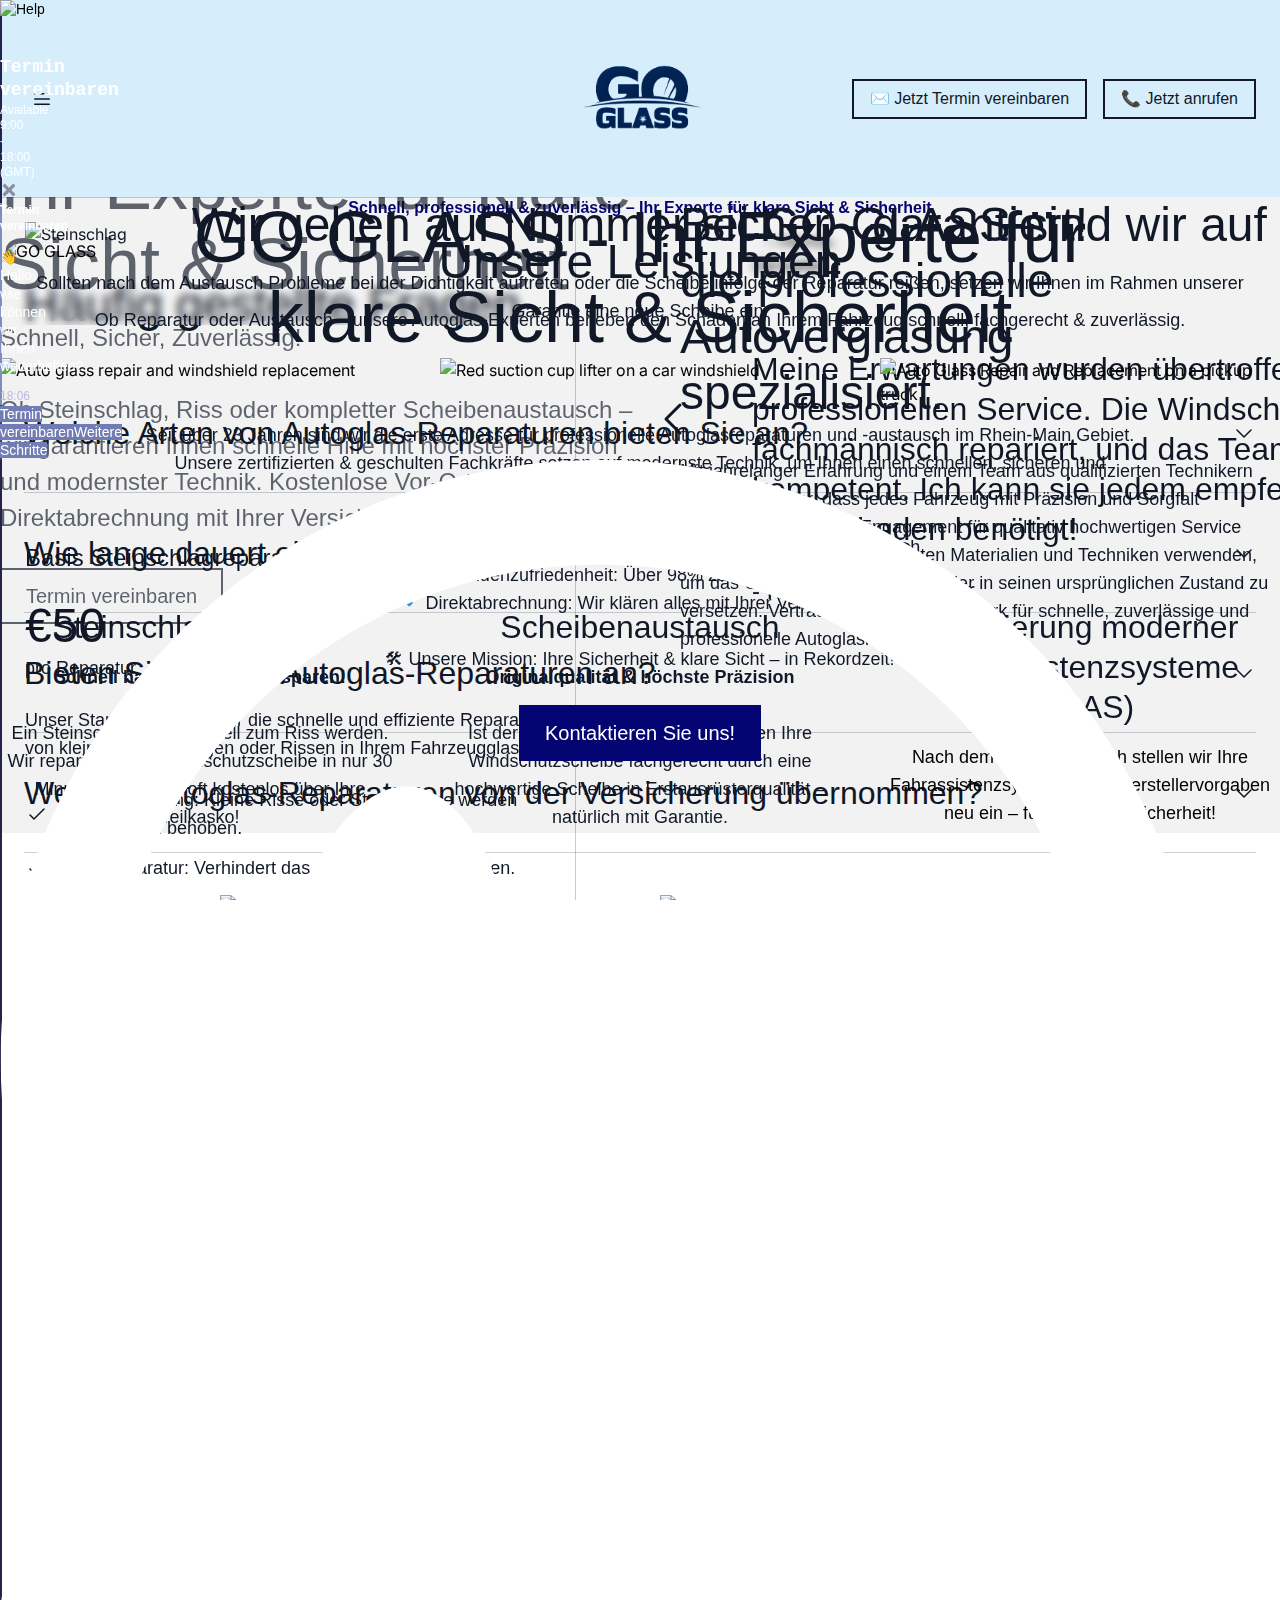
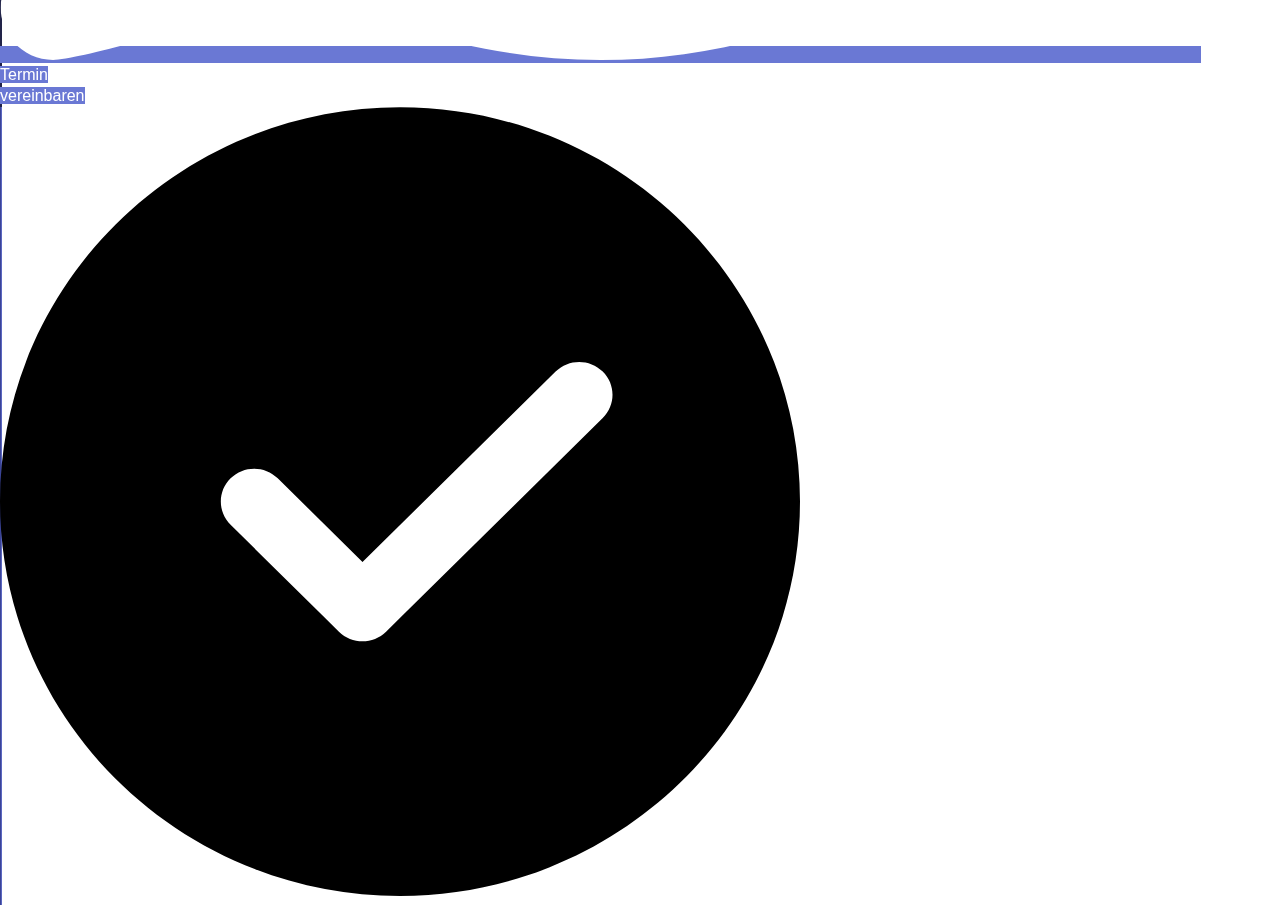
==== index.html @ 52725e49 "Add files via upload" ====
<!DOCTYPE html>
<!-- saved from url=(0036)https://bestkantenwerk.com/ueber-uns -->
<html lang="en" class=" " style="--body-fontFamily: &#39;Satoshi&#39;, sans-serif; --head-fontFamily: &#39;Clash Display&#39;, sans-serif; --header-logo-fontFamily: &#39;Hanken Grotesk&#39;, sans-serif; --footer-logo-fontFamily: &#39;Hanken Grotesk&#39;, sans-serif; --header-logo-fontWeight: 700; --footer-logo-fontWeight: 700;"><head><meta http-equiv="Content-Type" content="text/html; charset=UTF-8"><meta name="viewport" content="width=device-width"><link rel="icon" href="https://bestkantenwerk.com/ueber-uns"><title>GO GLASS- Ihr Experte für klare Steinschlagreparatur und Autoglasaustausch Autoglas, Scheibenaustausch Autoglaserei</title><meta http-equiv="Content-Language" content="de"><meta property="og:type" content="website"><meta name="twitter:card" content="summary"><meta name="image" property="og:image" content="https://cdn.durable.co/getty/cU7yBrivyByZs5jXRj2ZPnDf1pJJhrfO1uZ5NfHn6BFUEYusmO6GQNh7JcUnAY0R.jpeg"><meta name="twitter:image" content="https://cdn.durable.co/getty/cU7yBrivyByZs5jXRj2ZPnDf1pJJhrfO1uZ5NfHn6BFUEYusmO6GQNh7JcUnAY0R.jpeg"><meta name="robots" content="all"><meta http-equiv="content-language" content="de"><link rel="preconnect" href="https://fonts.googleapis.com/"><link rel="preconnect" href="https://fonts.gstatic.com/" crossorigin="true"><link href="./GO GLASS- Ihr Experte für klare Steinschlagreparatur und Autoglasaustausch Autoglas, Scheibenaustausch Autoglaserei_files/css2" rel="stylesheet" data-optimized-fonts="true"><link href="./GO GLASS- Ihr Experte für klare Steinschlagreparatur und Autoglasaustausch Autoglas, Scheibenaustausch Autoglaserei_files/css" rel="stylesheet"><meta name="keywords" content="autoglas,kantenwerk,autoscheibenaustausch,autoglass,germany,windschutzscheibe,auto glass repair,car window replacement,windshield repair,auto glass service,car glass replacement,windshield replacement,german auto glass,best auto glass service,affordable auto glass repair,professional auto glass replacement,windscreen repair,Windscreen replacement Germany,Auto glass Germany,Auto glass experts Germany"><meta name="title" property="og:title" content="GO GLASS- Ihr Experte für klare Steinschlagreparatur und Autoglasaustausch Autoglas, Scheibenaustausch Autoglaserei"><meta name="twitter:title" content="GO GLASS- Ihr Experte für klare Steinschlagreparatur und Autoglasaustausch Autoglas, Scheibenaustausch Autoglaserei"><meta property="og:url" content="https://bestkantenwerk.com/ueber-uns"><meta name="description" property="og:description" content="GO GLASS- Ihr Experte für klare Sicht &amp; Sicherheit
Seit über 23 Jahren sind wir die erste Adresse für professionelle Autoglasreparaturen und -austausch im Rhein-Main Gebiet. Unsere geschulten Fachkräfte setzen auf modernste Technik, um Ihnen einen schnellen, sicheren und kosteneffizienten Service zu bieten."><meta name="twitter:description" content="GO GLASS- Ihr Experte für klare Sicht &amp; Sicherheit
Seit über 23 Jahren sind wir die erste Adresse für professionelle Autoglasreparaturen und -austausch im Rhein-Main Gebiet. Unsere geschulten Fachkräfte setzen auf modernste Technik, um Ihnen einen schnellen, sicheren und kosteneffizienten Service zu bieten."><link rel="preload" as="image" imagesrcset="/_next/image?url=https%3A%2F%2Fcdn.durable.co%2Fbranding%2Fe2oJnMsk6EtgFCCsfULaCTN5U9qErijCXQH9mHEMaXQXaLI7RMjzHN4ofx1NSkdB.png&amp;w=480&amp;q=90 480w, /_next/image?url=https%3A%2F%2Fcdn.durable.co%2Fbranding%2Fe2oJnMsk6EtgFCCsfULaCTN5U9qErijCXQH9mHEMaXQXaLI7RMjzHN4ofx1NSkdB.png&amp;w=640&amp;q=90 640w, /_next/image?url=https%3A%2F%2Fcdn.durable.co%2Fbranding%2Fe2oJnMsk6EtgFCCsfULaCTN5U9qErijCXQH9mHEMaXQXaLI7RMjzHN4ofx1NSkdB.png&amp;w=768&amp;q=90 768w, /_next/image?url=https%3A%2F%2Fcdn.durable.co%2Fbranding%2Fe2oJnMsk6EtgFCCsfULaCTN5U9qErijCXQH9mHEMaXQXaLI7RMjzHN4ofx1NSkdB.png&amp;w=1080&amp;q=90 1080w, /_next/image?url=https%3A%2F%2Fcdn.durable.co%2Fbranding%2Fe2oJnMsk6EtgFCCsfULaCTN5U9qErijCXQH9mHEMaXQXaLI7RMjzHN4ofx1NSkdB.png&amp;w=1200&amp;q=90 1200w, /_next/image?url=https%3A%2F%2Fcdn.durable.co%2Fbranding%2Fe2oJnMsk6EtgFCCsfULaCTN5U9qErijCXQH9mHEMaXQXaLI7RMjzHN4ofx1NSkdB.png&amp;w=1920&amp;q=90 1920w" imagesizes="200vw"><meta name="next-head-count" content="22"><link rel="preload" href="./GO GLASS- Ihr Experte für klare Steinschlagreparatur und Autoglasaustausch Autoglas, Scheibenaustausch Autoglaserei_files/dc6c54cf3e30cdd6.css" as="style"><link rel="stylesheet" href="./GO GLASS- Ihr Experte für klare Steinschlagreparatur und Autoglasaustausch Autoglas, Scheibenaustausch Autoglaserei_files/dc6c54cf3e30cdd6.css" data-n-g=""><link rel="preload" href="https://bestkantenwerk.com/_next/static/css/6ad5f70cb56137d7.css" as="style"><noscript data-n-css=""></noscript><style data-n-href="/_next/static/css/6ad5f70cb56137d7.css">:root{--toastify-color-light:#fff;--toastify-color-dark:#121212;--toastify-color-info:#3498db;--toastify-color-success:#07bc0c;--toastify-color-warning:#f1c40f;--toastify-color-error:#e74c3c;--toastify-color-transparent:hsla(0,0%,100%,.7);--toastify-icon-color-info:var(--toastify-color-info);--toastify-icon-color-success:var(--toastify-color-success);--toastify-icon-color-warning:var(--toastify-color-warning);--toastify-icon-color-error:var(--toastify-color-error);--toastify-toast-width:320px;--toastify-toast-background:#fff;--toastify-toast-min-height:64px;--toastify-toast-max-height:800px;--toastify-font-family:sans-serif;--toastify-z-index:9999;--toastify-text-color-light:#757575;--toastify-text-color-dark:#fff;--toastify-text-color-info:#fff;--toastify-text-color-success:#fff;--toastify-text-color-warning:#fff;--toastify-text-color-error:#fff;--toastify-spinner-color:#616161;--toastify-spinner-color-empty-area:#e0e0e0;--toastify-color-progress-light:linear-gradient(90deg,#4cd964,#5ac8fa,#007aff,#34aadc,#5856d6,#ff2d55);--toastify-color-progress-dark:#bb86fc;--toastify-color-progress-info:var(--toastify-color-info);--toastify-color-progress-success:var(--toastify-color-success);--toastify-color-progress-warning:var(--toastify-color-warning);--toastify-color-progress-error:var(--toastify-color-error)}.Toastify__toast-container{z-index:var(--toastify-z-index);-webkit-transform:translate3d(0,0,var(--toastify-z-index) px);position:fixed;padding:4px;width:var(--toastify-toast-width);box-sizing:border-box;color:#fff}.Toastify__toast-container--top-left{top:1em;left:1em}.Toastify__toast-container--top-center{top:1em;left:50%;transform:translateX(-50%)}.Toastify__toast-container--top-right{top:1em;right:1em}.Toastify__toast-container--bottom-left{bottom:1em;left:1em}.Toastify__toast-container--bottom-center{bottom:1em;left:50%;transform:translateX(-50%)}.Toastify__toast-container--bottom-right{bottom:1em;right:1em}@media only screen and (max-width:480px){.Toastify__toast-container{width:100vw;padding:0;left:0;margin:0}.Toastify__toast-container--top-center,.Toastify__toast-container--top-left,.Toastify__toast-container--top-right{top:0;transform:translateX(0)}.Toastify__toast-container--bottom-center,.Toastify__toast-container--bottom-left,.Toastify__toast-container--bottom-right{bottom:0;transform:translateX(0)}.Toastify__toast-container--rtl{right:0;left:auto}}.Toastify__toast{position:relative;min-height:var(--toastify-toast-min-height);box-sizing:border-box;margin-bottom:1rem;padding:8px;border-radius:4px;box-shadow:0 1px 10px 0 rgba(0,0,0,.1),0 2px 15px 0 rgba(0,0,0,.05);display:flex;justify-content:space-between;max-height:var(--toastify-toast-max-height);overflow:hidden;font-family:var(--toastify-font-family);cursor:pointer;direction:ltr}.Toastify__toast--rtl{direction:rtl}.Toastify__toast-body{margin:auto 0;flex:1 1 auto;padding:6px;display:flex;align-items:center}.Toastify__toast-body>div:last-child{flex:1}.Toastify__toast-icon{margin-inline-end:10px;width:20px;flex-shrink:0;display:flex}.Toastify--animate{animation-fill-mode:both;animation-duration:.7s}.Toastify--animate-icon{animation-fill-mode:both;animation-duration:.3s}@media only screen and (max-width:480px){.Toastify__toast{margin-bottom:0;border-radius:0}}.Toastify__toast-theme--dark{background:var(--toastify-color-dark);color:var(--toastify-text-color-dark)}.Toastify__toast-theme--colored.Toastify__toast--default,.Toastify__toast-theme--light{background:var(--toastify-color-light);color:var(--toastify-text-color-light)}.Toastify__toast-theme--colored.Toastify__toast--info{color:var(--toastify-text-color-info);background:var(--toastify-color-info)}.Toastify__toast-theme--colored.Toastify__toast--success{color:var(--toastify-text-color-success);background:var(--toastify-color-success)}.Toastify__toast-theme--colored.Toastify__toast--warning{color:var(--toastify-text-color-warning);background:var(--toastify-color-warning)}.Toastify__toast-theme--colored.Toastify__toast--error{color:var(--toastify-text-color-error);background:var(--toastify-color-error)}.Toastify__progress-bar-theme--light{background:var(--toastify-color-progress-light)}.Toastify__progress-bar-theme--dark{background:var(--toastify-color-progress-dark)}.Toastify__progress-bar--info{background:var(--toastify-color-progress-info)}.Toastify__progress-bar--success{background:var(--toastify-color-progress-success)}.Toastify__progress-bar--warning{background:var(--toastify-color-progress-warning)}.Toastify__progress-bar--error{background:var(--toastify-color-progress-error)}.Toastify__progress-bar-theme--colored.Toastify__progress-bar--error,.Toastify__progress-bar-theme--colored.Toastify__progress-bar--info,.Toastify__progress-bar-theme--colored.Toastify__progress-bar--success,.Toastify__progress-bar-theme--colored.Toastify__progress-bar--warning{background:var(--toastify-color-transparent)}.Toastify__close-button{color:#fff;background:transparent;outline:none;border:none;padding:0;cursor:pointer;opacity:.7;transition:.3s ease;align-self:flex-start}.Toastify__close-button--light{color:#000;opacity:.3}.Toastify__close-button>svg{fill:currentColor;height:16px;width:14px}.Toastify__close-button:focus,.Toastify__close-button:hover{opacity:1}@keyframes Toastify__trackProgress{0%{transform:scaleX(1)}to{transform:scaleX(0)}}.Toastify__progress-bar{position:absolute;bottom:0;left:0;width:100%;height:5px;z-index:var(--toastify-z-index);opacity:.7;transform-origin:left}.Toastify__progress-bar--animated{animation:Toastify__trackProgress linear 1 forwards}.Toastify__progress-bar--controlled{transition:transform .2s}.Toastify__progress-bar--rtl{right:0;left:auto;transform-origin:right}.Toastify__spinner{width:20px;height:20px;box-sizing:border-box;border-radius:100%;border:2px solid;border-right:2px solid var(--toastify-spinner-color);animation:Toastify__spin .65s linear infinite}@keyframes Toastify__bounceInRight{0%,60%,75%,90%,to{animation-timing-function:cubic-bezier(.215,.61,.355,1)}0%{opacity:0;transform:translate3d(3000px,0,0)}60%{opacity:1;transform:translate3d(-25px,0,0)}75%{transform:translate3d(10px,0,0)}90%{transform:translate3d(-5px,0,0)}to{transform:none}}@keyframes Toastify__bounceOutRight{20%{opacity:1;transform:translate3d(-20px,0,0)}to{opacity:0;transform:translate3d(2000px,0,0)}}@keyframes Toastify__bounceInLeft{0%,60%,75%,90%,to{animation-timing-function:cubic-bezier(.215,.61,.355,1)}0%{opacity:0;transform:translate3d(-3000px,0,0)}60%{opacity:1;transform:translate3d(25px,0,0)}75%{transform:translate3d(-10px,0,0)}90%{transform:translate3d(5px,0,0)}to{transform:none}}@keyframes Toastify__bounceOutLeft{20%{opacity:1;transform:translate3d(20px,0,0)}to{opacity:0;transform:translate3d(-2000px,0,0)}}@keyframes Toastify__bounceInUp{0%,60%,75%,90%,to{animation-timing-function:cubic-bezier(.215,.61,.355,1)}0%{opacity:0;transform:translate3d(0,3000px,0)}60%{opacity:1;transform:translate3d(0,-20px,0)}75%{transform:translate3d(0,10px,0)}90%{transform:translate3d(0,-5px,0)}to{transform:translateZ(0)}}@keyframes Toastify__bounceOutUp{20%{transform:translate3d(0,-10px,0)}40%,45%{opacity:1;transform:translate3d(0,20px,0)}to{opacity:0;transform:translate3d(0,-2000px,0)}}@keyframes Toastify__bounceInDown{0%,60%,75%,90%,to{animation-timing-function:cubic-bezier(.215,.61,.355,1)}0%{opacity:0;transform:translate3d(0,-3000px,0)}60%{opacity:1;transform:translate3d(0,25px,0)}75%{transform:translate3d(0,-10px,0)}90%{transform:translate3d(0,5px,0)}to{transform:none}}@keyframes Toastify__bounceOutDown{20%{transform:translate3d(0,10px,0)}40%,45%{opacity:1;transform:translate3d(0,-20px,0)}to{opacity:0;transform:translate3d(0,2000px,0)}}.Toastify__bounce-enter--bottom-left,.Toastify__bounce-enter--top-left{animation-name:Toastify__bounceInLeft}.Toastify__bounce-enter--bottom-right,.Toastify__bounce-enter--top-right{animation-name:Toastify__bounceInRight}.Toastify__bounce-enter--top-center{animation-name:Toastify__bounceInDown}.Toastify__bounce-enter--bottom-center{animation-name:Toastify__bounceInUp}.Toastify__bounce-exit--bottom-left,.Toastify__bounce-exit--top-left{animation-name:Toastify__bounceOutLeft}.Toastify__bounce-exit--bottom-right,.Toastify__bounce-exit--top-right{animation-name:Toastify__bounceOutRight}.Toastify__bounce-exit--top-center{animation-name:Toastify__bounceOutUp}.Toastify__bounce-exit--bottom-center{animation-name:Toastify__bounceOutDown}@keyframes Toastify__zoomIn{0%{opacity:0;transform:scale3d(.3,.3,.3)}50%{opacity:1}}@keyframes Toastify__zoomOut{0%{opacity:1}50%{opacity:0;transform:scale3d(.3,.3,.3)}to{opacity:0}}.Toastify__zoom-enter{animation-name:Toastify__zoomIn}.Toastify__zoom-exit{animation-name:Toastify__zoomOut}@keyframes Toastify__flipIn{0%{transform:perspective(400px) rotateX(90deg);animation-timing-function:ease-in;opacity:0}40%{transform:perspective(400px) rotateX(-20deg);animation-timing-function:ease-in}60%{transform:perspective(400px) rotateX(10deg);opacity:1}80%{transform:perspective(400px) rotateX(-5deg)}to{transform:perspective(400px)}}@keyframes Toastify__flipOut{0%{transform:perspective(400px)}30%{transform:perspective(400px) rotateX(-20deg);opacity:1}to{transform:perspective(400px) rotateX(90deg);opacity:0}}.Toastify__flip-enter{animation-name:Toastify__flipIn}.Toastify__flip-exit{animation-name:Toastify__flipOut}@keyframes Toastify__slideInRight{0%{transform:translate3d(110%,0,0);visibility:visible}to{transform:translateZ(0)}}@keyframes Toastify__slideInLeft{0%{transform:translate3d(-110%,0,0);visibility:visible}to{transform:translateZ(0)}}@keyframes Toastify__slideInUp{0%{transform:translate3d(0,110%,0);visibility:visible}to{transform:translateZ(0)}}@keyframes Toastify__slideInDown{0%{transform:translate3d(0,-110%,0);visibility:visible}to{transform:translateZ(0)}}@keyframes Toastify__slideOutRight{0%{transform:translateZ(0)}to{visibility:hidden;transform:translate3d(110%,0,0)}}@keyframes Toastify__slideOutLeft{0%{transform:translateZ(0)}to{visibility:hidden;transform:translate3d(-110%,0,0)}}@keyframes Toastify__slideOutDown{0%{transform:translateZ(0)}to{visibility:hidden;transform:translate3d(0,500px,0)}}@keyframes Toastify__slideOutUp{0%{transform:translateZ(0)}to{visibility:hidden;transform:translate3d(0,-500px,0)}}.Toastify__slide-enter--bottom-left,.Toastify__slide-enter--top-left{animation-name:Toastify__slideInLeft}.Toastify__slide-enter--bottom-right,.Toastify__slide-enter--top-right{animation-name:Toastify__slideInRight}.Toastify__slide-enter--top-center{animation-name:Toastify__slideInDown}.Toastify__slide-enter--bottom-center{animation-name:Toastify__slideInUp}.Toastify__slide-exit--bottom-left,.Toastify__slide-exit--top-left{animation-name:Toastify__slideOutLeft}.Toastify__slide-exit--bottom-right,.Toastify__slide-exit--top-right{animation-name:Toastify__slideOutRight}.Toastify__slide-exit--top-center{animation-name:Toastify__slideOutUp}.Toastify__slide-exit--bottom-center{animation-name:Toastify__slideOutDown}@keyframes Toastify__spin{0%{transform:rotate(0deg)}to{transform:rotate(1turn)}}</style><script defer="" nomodule="" src="./GO GLASS- Ihr Experte für klare Steinschlagreparatur und Autoglasaustausch Autoglas, Scheibenaustausch Autoglaserei_files/polyfills-c67a75d1b6f99dc8.js.téléchargé"></script><script defer="" src="./GO GLASS- Ihr Experte für klare Steinschlagreparatur und Autoglasaustausch Autoglas, Scheibenaustausch Autoglaserei_files/6383.0f35b7b0ab4f12c2.js.téléchargé"></script><script defer="" src="./GO GLASS- Ihr Experte für klare Steinschlagreparatur und Autoglasaustausch Autoglas, Scheibenaustausch Autoglaserei_files/2258.c4dc5a9ef2ced13b.js.téléchargé"></script><script defer="" src="./GO GLASS- Ihr Experte für klare Steinschlagreparatur und Autoglasaustausch Autoglas, Scheibenaustausch Autoglaserei_files/866.2118f9e639af3dc7.js.téléchargé"></script><script defer="" src="./GO GLASS- Ihr Experte für klare Steinschlagreparatur und Autoglasaustausch Autoglas, Scheibenaustausch Autoglaserei_files/9910.0ec7cb579ec94b9e.js.téléchargé"></script><script defer="" src="./GO GLASS- Ihr Experte für klare Steinschlagreparatur und Autoglasaustausch Autoglas, Scheibenaustausch Autoglaserei_files/5500.8116775c69b3fb77.js.téléchargé"></script><script defer="" src="./GO GLASS- Ihr Experte für klare Steinschlagreparatur und Autoglasaustausch Autoglas, Scheibenaustausch Autoglaserei_files/6232.6e75f45e22c64581.js.téléchargé"></script><script defer="" src="./GO GLASS- Ihr Experte für klare Steinschlagreparatur und Autoglasaustausch Autoglas, Scheibenaustausch Autoglaserei_files/3752.24bee15cbb550d8d.js.téléchargé"></script><script defer="" src="./GO GLASS- Ihr Experte für klare Steinschlagreparatur und Autoglasaustausch Autoglas, Scheibenaustausch Autoglaserei_files/258.727b0c3fed886331.js.téléchargé"></script><script defer="" src="./GO GLASS- Ihr Experte für klare Steinschlagreparatur und Autoglasaustausch Autoglas, Scheibenaustausch Autoglaserei_files/721.8df2721fed1f0749.js.téléchargé"></script><script src="./GO GLASS- Ihr Experte für klare Steinschlagreparatur und Autoglasaustausch Autoglas, Scheibenaustausch Autoglaserei_files/webpack-96073729791bab9e.js.téléchargé" defer=""></script><script src="./GO GLASS- Ihr Experte für klare Steinschlagreparatur und Autoglasaustausch Autoglas, Scheibenaustausch Autoglaserei_files/framework-d805b48c0466ba30.js.téléchargé" defer=""></script><script src="./GO GLASS- Ihr Experte für klare Steinschlagreparatur und Autoglasaustausch Autoglas, Scheibenaustausch Autoglaserei_files/main-d23a437884bebb8d.js.téléchargé" defer=""></script><script src="./GO GLASS- Ihr Experte für klare Steinschlagreparatur und Autoglasaustausch Autoglas, Scheibenaustausch Autoglaserei_files/_app-e4dda47183cac0dc.js.téléchargé" defer=""></script><script src="./GO GLASS- Ihr Experte für klare Steinschlagreparatur und Autoglasaustausch Autoglas, Scheibenaustausch Autoglaserei_files/4550-f943ef8bad4fcbab.js.téléchargé" defer=""></script><script src="./GO GLASS- Ihr Experte für klare Steinschlagreparatur und Autoglasaustausch Autoglas, Scheibenaustausch Autoglaserei_files/1942-be78bead1018cf2d.js.téléchargé" defer=""></script><script src="./GO GLASS- Ihr Experte für klare Steinschlagreparatur und Autoglasaustausch Autoglas, Scheibenaustausch Autoglaserei_files/[[...slug]]-4fd2a549c0568b2e.js.téléchargé" defer=""></script><script src="./GO GLASS- Ihr Experte für klare Steinschlagreparatur und Autoglasaustausch Autoglas, Scheibenaustausch Autoglaserei_files/_buildManifest.js.téléchargé" defer=""></script><script src="./GO GLASS- Ihr Experte für klare Steinschlagreparatur und Autoglasaustausch Autoglas, Scheibenaustausch Autoglaserei_files/_ssgManifest.js.téléchargé" defer=""></script><style type="text/css" id="operaUserStyle"></style><link id="cn-font-font_open_sans" rel="stylesheet" href="./GO GLASS- Ihr Experte für klare Steinschlagreparatur und Autoglasaustausch Autoglas, Scheibenaustausch Autoglaserei_files/css2(1)"><style id="cn-style-cn-global-styles">
			#nindo-popup-portal, #nindo-drawer-portal {
				font-family: "Open Sans", sans-serif;
				line-height: 1.3;
				z-index: 1000100;
				position: relative;
			}
		</style></head><body class="overflow-x-hidden"><div id="__next" data-reactroot=""><style>
    #nprogress {
      pointer-events: none;
    }
    #nprogress .bar {
      background: #3D3D3D;
      position: fixed;
      z-index: 9999;
      top: 0;
      left: 0;
      width: 100%;
      height: 3px;
    }
    #nprogress .peg {
      display: block;
      position: absolute;
      right: 0px;
      width: 100px;
      height: 100%;
      box-shadow: 0 0 10px #3D3D3D, 0 0 5px #3D3D3D;
      opacity: 1;
      -webkit-transform: rotate(3deg) translate(0px, -4px);
      -ms-transform: rotate(3deg) translate(0px, -4px);
      transform: rotate(3deg) translate(0px, -4px);
    }
    #nprogress .spinner {
      display: block;
      position: fixed;
      z-index: 1031;
      top: 15px;
      right: 15px;
    }
    #nprogress .spinner-icon {
      width: 18px;
      height: 18px;
      box-sizing: border-box;
      border: solid 2px transparent;
      border-top-color: #3D3D3D;
      border-left-color: #3D3D3D;
      border-radius: 50%;
      -webkit-animation: nprogresss-spinner 400ms linear infinite;
      animation: nprogress-spinner 400ms linear infinite;
    }
    .nprogress-custom-parent {
      overflow: hidden;
      position: relative;
    }
    .nprogress-custom-parent #nprogress .spinner,
    .nprogress-custom-parent #nprogress .bar {
      position: absolute;
    }
    @-webkit-keyframes nprogress-spinner {
      0% {
        -webkit-transform: rotate(0deg);
      }
      100% {
        -webkit-transform: rotate(360deg);
      }
    }
    @keyframes nprogress-spinner {
      0% {
        transform: rotate(0deg);
      }
      100% {
        transform: rotate(360deg);
      }
    }
  </style><div id="main-body" class="flex flex-col h-full overflow-y-auto overflow-x-hidden smooth-scroll transition-all" style="scroll-behavior: smooth;"><header id="website-header" class="!z-[2000] transition-colors duration-300" style="background-color: rgb(214, 238, 252); color: rgb(17, 24, 39);"><div class="relative z-10 grid items-center lg:gap-6 xl:gap-10 mx-auto pt-6 pb-6 container" style="grid-template-columns:1fr auto 1fr"><div class="lg:w-auto whitespace-nowrap"><ul class="hidden items-center flex-wrap gap-x-6" style="color: rgb(17, 24, 39);"><li class="border-b-2" style="border-color: rgb(17, 24, 39); background-color: transparent; color: currentcolor;"><a class="block body-normal whitespace-nowrap py-1.5" target="_self" href="https://bestkantenwerk.com/ueber-uns">Über uns</a></li><li class="border-b-2" style="border-color:transparent;background-color:transparent;color:currentColor"><a class="block body-normal whitespace-nowrap py-1.5" target="_self" href="https://bestkantenwerk.com/services">Unsere Leistungen</a></li></ul><button class="hidden lg:inline-flex items-center justify-center gap-2 p-2 rounded-md transition-colors duration-300" style="color: rgb(17, 24, 39);"><svg xmlns="http://www.w3.org/2000/svg" viewBox="0 0 20 20" fill="currentColor" aria-hidden="true" data-slot="icon" class="block h-5 w-5"><path fill-rule="evenodd" d="M2 4.75A.75.75 0 0 1 2.75 4h14.5a.75.75 0 0 1 0 1.5H2.75A.75.75 0 0 1 2 4.75ZM2 10a.75.75 0 0 1 .75-.75h14.5a.75.75 0 0 1 0 1.5H2.75A.75.75 0 0 1 2 10Zm0 5.25a.75.75 0 0 1 .75-.75h14.5a.75.75 0 0 1 0 1.5H2.75a.75.75 0 0 1-.75-.75Z" clip-rule="evenodd"></path></svg></button></div><div class="flex justify-center"><a class="max-w-full overflow-hidden grid" target="_self" href="https://bestkantenwerk.com/"><img class="hidden lg:block transition-all object-contain" src="./GO GLASS- Ihr Experte für klare Steinschlagreparatur und Autoglasaustausch Autoglas, Scheibenaustausch Autoglaserei_files/e2oJnMsk6EtgFCCsfULaCTN5U9qErijCXQH9mHEMaXQXaLI7RMjzHN4ofx1NSkdB.png" alt="Kantenwerk" style="height:149px"><img class="lg:hidden transition-all object-contain" src="./GO GLASS- Ihr Experte für klare Steinschlagreparatur und Autoglasaustausch Autoglas, Scheibenaustausch Autoglaserei_files/e2oJnMsk6EtgFCCsfULaCTN5U9qErijCXQH9mHEMaXQXaLI7RMjzHN4ofx1NSkdB.png" alt="Kantenwerk" style="height:72px"></a></div><div class="flex justify-end"><div class="hidden lg:flex item-center gap-10"><div class="hidden lg:flex items-center flex-shrink-0 gap-4"><a class="button md" target="_blank" rel="noopener noreferrer" href="mailto:kundenservice@go-glass.de" style="border-width: 2px; border-style: solid; box-shadow: none; font-family: var(--body-fontFamily); font-weight: var(--body-fontWeight, 500); font-style: var(--body-fontStyle); background-color: transparent; color: rgb(17, 24, 39); border-radius: 0px; border-color: rgb(17, 24, 39);">✉️ Jetzt Termin vereinbaren</a><a class="button md" target="_self" href="tel:+491634664050" style="border-width: 2px; border-style: solid; box-shadow: none; font-family: var(--body-fontFamily); font-weight: var(--body-fontWeight, 500); font-style: var(--body-fontStyle); background-color: transparent; color: rgb(17, 24, 39); border-radius: 0px; border-color: rgb(17, 24, 39);">📞 Jetzt anrufen</a></div></div><div class="ml-auto lg:hidden"><button class="inline-flex items-center justify-center p-2 rounded-md focus:outline-none transition-colors duration-300" style="color: rgb(17, 24, 39);"><svg xmlns="http://www.w3.org/2000/svg" viewBox="0 0 20 20" fill="currentColor" aria-hidden="true" data-slot="icon" class="block h-5 w-5"><path fill-rule="evenodd" d="M2 4.75A.75.75 0 0 1 2.75 4h14.5a.75.75 0 0 1 0 1.5H2.75A.75.75 0 0 1 2 4.75ZM2 10a.75.75 0 0 1 .75-.75h14.5a.75.75 0 0 1 0 1.5H2.75A.75.75 0 0 1 2 10Zm0 5.25a.75.75 0 0 1 .75-.75h14.5a.75.75 0 0 1 0 1.5H2.75a.75.75 0 0 1-.75-.75Z" clip-rule="evenodd"></path></svg></button></div></div></div></header><section class="relative"><div id="67bc7e1ca9c7005e98f3182e" class="flex flex-none flex-shrink-0 relative break-word items-center fix-safari-flickering" style="min-height: calc(-197px); z-index: 39; padding-top: 0px; padding-bottom: 89px; clip-path: url(&quot;#67bc7e1ca9c7005e98f3182e-slantRight&quot;);"><div class="absolute inset-0 z-10 pointer-events-none"><div class="absolute inset-0 z-10" style="background-color: rgb(214, 238, 252); opacity: 0.66;"></div><div class="absolute inset-0 z-0 transition-all duration-300 overflow-hidden"><video class="absolute left-1/2 top-1/2 -translate-x-1/2 -translate-y-1/2 min-h-full min-w-full object-cover" loop="" autoplay="" playsinline="" style="pointer-events: none;"><source src="https://cdn.durable.co/getty-videos/13vfR7KMjGxjI5dnNXvojyajJbfX24UPM3WbhJMIt052fUmnzxIva2ExUwbUSs1R.mov"></video></div></div><div class="relative z-10 container mx-auto pt-12 lg:pt-20 pb-12 lg:pb-20"><div class="transition-all transition-all ease-in-out duration-750  opacity-100 scale-100 flex w-full gap-10 lg:gap-20 flex-col-reverse lg:flex-row-reverse items-center"><div class="flex-1 flex flex-col max-w-240 items-start"><div class="rich-text-block" style="color: rgb(17, 24, 39);"><h2><strong>Ihr Experte für klare Sicht &amp; Sicherheit&nbsp;</strong></h2>
<p>Seit über 23 Jahren sind wir die erste Adresse für professionelle Autoglasreparaturen und -austausch im Rhein-Main Gebiet. Unsere zertifizierten &amp; geschulten Fachkräfte setzen auf modernste Technik, um Ihnen einen schnellen, sicheren und kosteneffizienten Service zu bieten.</p>
<p>🔹 Erfahrung &amp; Kompetenz: Langjährige Expertise im Autoglasbereich<br>🔹 Kundenzufriedenheit: Über 98% zufriedene Kunden<br>🔹 Direktabrechnung: Wir klären alles mit Ihrer Versicherung</p>
<p>🛠 Unsere Mission: Ihre Sicherheit &amp; klare Sicht – in Rekordzeit!</p></div></div><div class="flex-1 flex w-full h-full justify-center lg:justify-start"><div class="flex-shrink-0 relative w-full h-full mx-auto aspect-w-16 aspect-h-9"><span style="box-sizing: border-box; display: block; overflow: hidden; width: initial; height: initial; background: none; opacity: 1; border: 0px; margin: 0px; padding: 0px; position: absolute; inset: 0px;"><img alt="" title="" sizes="200vw" srcset="/_next/image?url=https%3A%2F%2Fcdn.durable.co%2Fbranding%2Fe2oJnMsk6EtgFCCsfULaCTN5U9qErijCXQH9mHEMaXQXaLI7RMjzHN4ofx1NSkdB.png&amp;w=480&amp;q=90 480w, /_next/image?url=https%3A%2F%2Fcdn.durable.co%2Fbranding%2Fe2oJnMsk6EtgFCCsfULaCTN5U9qErijCXQH9mHEMaXQXaLI7RMjzHN4ofx1NSkdB.png&amp;w=640&amp;q=90 640w, /_next/image?url=https%3A%2F%2Fcdn.durable.co%2Fbranding%2Fe2oJnMsk6EtgFCCsfULaCTN5U9qErijCXQH9mHEMaXQXaLI7RMjzHN4ofx1NSkdB.png&amp;w=768&amp;q=90 768w, /_next/image?url=https%3A%2F%2Fcdn.durable.co%2Fbranding%2Fe2oJnMsk6EtgFCCsfULaCTN5U9qErijCXQH9mHEMaXQXaLI7RMjzHN4ofx1NSkdB.png&amp;w=1080&amp;q=90 1080w, /_next/image?url=https%3A%2F%2Fcdn.durable.co%2Fbranding%2Fe2oJnMsk6EtgFCCsfULaCTN5U9qErijCXQH9mHEMaXQXaLI7RMjzHN4ofx1NSkdB.png&amp;w=1200&amp;q=90 1200w, /_next/image?url=https%3A%2F%2Fcdn.durable.co%2Fbranding%2Fe2oJnMsk6EtgFCCsfULaCTN5U9qErijCXQH9mHEMaXQXaLI7RMjzHN4ofx1NSkdB.png&amp;w=1920&amp;q=90 1920w" src="./GO GLASS- Ihr Experte für klare Steinschlagreparatur und Autoglasaustausch Autoglas, Scheibenaustausch Autoglaserei_files/e2oJnMsk6EtgFCCsfULaCTN5U9qErijCXQH9mHEMaXQXaLI7RMjzHN4ofx1NSkdB(1).png" decoding="async" data-nimg="fill" class="" style="position: absolute; inset: 0px; box-sizing: border-box; padding: 0px; border: none; margin: auto; display: block; width: 0px; height: 0px; min-width: 100%; max-width: 100%; min-height: 100%; max-height: 100%; object-fit: contain; object-position: 40% 40%;"></span></div></div></div></div><svg class="absolute bottom-0 left-0" width="1468" height="677" viewBox="0 0 1468 677"><clippath id="67bc7e1ca9c7005e98f3182e-slantRight"><rect width="1468" height="588" fill="transparent"></rect><path d="M0 0L1468 89V0H0" transform="translate(0, 588)" fill="transparent"></path></clippath></svg></div></section><section class="relative"><div id="67bc7e1ea9c7005e98f3182f" class="flex flex-none flex-shrink-0 relative break-word items-center fix-safari-flickering" style="min-height: calc(0px); z-index: 38; margin-top: -90px; padding-top: 90px; padding-bottom: 89px; clip-path: url(&quot;#67bc7e1ea9c7005e98f3182f-slantLeft&quot;);"><div class="absolute inset-0 z-10 pointer-events-none"><div class="absolute inset-0 z-10" style="background-color: rgb(214, 238, 252); opacity: 0.66;"></div><div class="absolute inset-0 z-0 transition-all duration-300 overflow-hidden"><video class="absolute left-1/2 top-1/2 -translate-x-1/2 -translate-y-1/2 min-h-full min-w-full object-cover" loop="" autoplay="" playsinline="" style="pointer-events: none;"><source src="https://cdn.durable.co/getty-videos/13vfR7KMjGxjI5dnNXvojyajJbfX24UPM3WbhJMIt052fUmnzxIva2ExUwbUSs1R.mov"></video></div></div><div class="relative z-10 container mx-auto pt-12 lg:pt-20 pb-12 lg:pb-20"><div class="transition-all transition-all ease-in-out duration-750  opacity-100 scale-100 flex w-full gap-10 lg:gap-20 flex-col lg:flex-row items-center"><div class="flex-1 flex flex-col max-w-240 items-start"><div class="rich-text-block" style="color: rgb(17, 24, 39);"><p><strong>BESTKANTENWERK - GOGLASS®</strong> ist spezialisiert auf innovative Glaslösungen zu den besten Preisen.<br><br> Unsere Standorte befinden sich in <strong>Wiesbaden, Bierstadt, Rüsselsheim am Mainz &amp; Raunheim</strong>, wo wir uns auf die Fertigung und Verarbeitung hochwertiger Glaskanten konzentrieren.</p>
<p>Wir legen großen Wert darauf, unseren Kunden exzellenten Service und präzise gefertigte Produkte zu bieten. Unsere erfahrenen Fachleute arbeiten eng mit Ihnen zusammen, um maßgeschneiderte Lösungen zu entwickeln, die Ihren spezifischen Anforderungen gerecht werden.</p></div></div><div class="flex-1 flex w-full h-full justify-center lg:justify-start"><div class="flex-shrink-0 relative w-full h-full mx-auto aspect-w-16 aspect-h-9"><span style="box-sizing: border-box; display: block; overflow: hidden; width: initial; height: initial; background: none; opacity: 1; border: 0px; margin: 0px; padding: 0px; position: absolute; inset: 0px;"><img alt="Unsere Standorte" title="Unsere Standorte" src="./GO GLASS- Ihr Experte für klare Steinschlagreparatur und Autoglasaustausch Autoglas, Scheibenaustausch Autoglaserei_files/19FnlVqOfcMz5hvr33ejw5jSEOQVsfmyR509uG3l2bJEeFEh9JRArTK2zqqhmHwj.png" decoding="async" data-nimg="fill" class="" sizes="200vw" srcset="/_next/image?url=https%3A%2F%2Fcdn.durable.co%2Fblocks%2F19FnlVqOfcMz5hvr33ejw5jSEOQVsfmyR509uG3l2bJEeFEh9JRArTK2zqqhmHwj.png&amp;w=480&amp;q=90 480w, /_next/image?url=https%3A%2F%2Fcdn.durable.co%2Fblocks%2F19FnlVqOfcMz5hvr33ejw5jSEOQVsfmyR509uG3l2bJEeFEh9JRArTK2zqqhmHwj.png&amp;w=640&amp;q=90 640w, /_next/image?url=https%3A%2F%2Fcdn.durable.co%2Fblocks%2F19FnlVqOfcMz5hvr33ejw5jSEOQVsfmyR509uG3l2bJEeFEh9JRArTK2zqqhmHwj.png&amp;w=768&amp;q=90 768w, /_next/image?url=https%3A%2F%2Fcdn.durable.co%2Fblocks%2F19FnlVqOfcMz5hvr33ejw5jSEOQVsfmyR509uG3l2bJEeFEh9JRArTK2zqqhmHwj.png&amp;w=1080&amp;q=90 1080w, /_next/image?url=https%3A%2F%2Fcdn.durable.co%2Fblocks%2F19FnlVqOfcMz5hvr33ejw5jSEOQVsfmyR509uG3l2bJEeFEh9JRArTK2zqqhmHwj.png&amp;w=1200&amp;q=90 1200w, /_next/image?url=https%3A%2F%2Fcdn.durable.co%2Fblocks%2F19FnlVqOfcMz5hvr33ejw5jSEOQVsfmyR509uG3l2bJEeFEh9JRArTK2zqqhmHwj.png&amp;w=1920&amp;q=90 1920w" style="position: absolute; inset: 0px; box-sizing: border-box; padding: 0px; border: none; margin: auto; display: block; width: 0px; height: 0px; min-width: 100%; max-width: 100%; min-height: 100%; max-height: 100%; object-fit: contain; object-position: 40% 40%;"><noscript></noscript></span></div></div></div></div><svg class="absolute bottom-0 left-0" width="1468" height="663" viewBox="0 0 1468 663"><clippath id="67bc7e1ea9c7005e98f3182f-slantLeft"><rect width="1468" height="574" fill="transparent"></rect><path d="M1468 0L-0 89V0H1468" transform="translate(0, 574)" fill="transparent"></path></clippath></svg></div></section><section class="relative"><div id="67b83e176b2e01533f1fddbe" class="flex flex-none flex-shrink-0 relative break-word items-center fix-safari-flickering" style="min-height: calc(0px); z-index: 37; margin-top: -90px; padding-top: 90px; padding-bottom: 89px; clip-path: url(&quot;#67b83e176b2e01533f1fddbe-slantLeft&quot;);"><div class="absolute inset-0 z-10 pointer-events-none"><div class="absolute inset-0 z-10" style="background-color: rgb(214, 238, 252); opacity: 0.66;"></div><div class="absolute inset-0 z-0 transition-all duration-300 overflow-hidden"><video class="absolute left-1/2 top-1/2 -translate-x-1/2 -translate-y-1/2 min-h-full min-w-full object-cover" loop="" autoplay="" playsinline="" style="pointer-events: none;"><source src="https://cdn.durable.co/getty-videos/28YsBEP3C3YrqnIU8NQi2bp9iksDvJ3E8dG9H0TZhbOrtQkcZ4pY5KYJt2R9z66Z.mov"></video></div></div><div class="relative z-10 container mx-auto pt-12 lg:pt-20 pb-12 lg:pb-20"><div class="transition-all transition-all ease-in-out duration-750  opacity-100 scale-100 flex w-full gap-10 lg:gap-20 flex-col lg:flex-row items-center"><div class="flex-1 flex flex-col max-w-240 items-start"><div class="rich-text-block" style="color: rgb(17, 24, 39);"><p><strong>PREISSIEGER - BESTKANTENWERK - GOGLASS®!</strong></p>
<p>Unsere Mission ist es, durch <strong>faire Preise</strong>, <strong>Präzision </strong>und <strong>innovative </strong>Lösungen die höchsten Standards in <strong>Qualität </strong>zu setzen.</p>
<p>Unsere Preisgestaltung ist einmalig. Ja- wir sind <strong>Preissieger </strong>- Wir verbinden <strong>faire Preise </strong>und <strong>Qualität!</strong></p></div></div><div class="flex-1 flex w-full h-full justify-center lg:justify-start"><div class="flex-shrink-0 relative w-full h-full mx-auto aspect-w-16 aspect-h-9"><span style="box-sizing: border-box; display: block; overflow: hidden; width: initial; height: initial; background: none; opacity: 1; border: 0px; margin: 0px; padding: 0px; position: absolute; inset: 0px;"><img alt="Preissieger" title="Preissieger" src="./GO GLASS- Ihr Experte für klare Steinschlagreparatur und Autoglasaustausch Autoglas, Scheibenaustausch Autoglaserei_files/5y6F4XDbo51M2QfcjiM6sYRrgQLxNi65EnEWtIKngJd8UgReMH3u8UXQTrm3lyH1.jpeg" decoding="async" data-nimg="fill" class="" sizes="200vw" srcset="/_next/image?url=https%3A%2F%2Fcdn.durable.co%2Fgetty%2F5y6F4XDbo51M2QfcjiM6sYRrgQLxNi65EnEWtIKngJd8UgReMH3u8UXQTrm3lyH1.jpeg&amp;w=480&amp;q=90 480w, /_next/image?url=https%3A%2F%2Fcdn.durable.co%2Fgetty%2F5y6F4XDbo51M2QfcjiM6sYRrgQLxNi65EnEWtIKngJd8UgReMH3u8UXQTrm3lyH1.jpeg&amp;w=640&amp;q=90 640w, /_next/image?url=https%3A%2F%2Fcdn.durable.co%2Fgetty%2F5y6F4XDbo51M2QfcjiM6sYRrgQLxNi65EnEWtIKngJd8UgReMH3u8UXQTrm3lyH1.jpeg&amp;w=768&amp;q=90 768w, /_next/image?url=https%3A%2F%2Fcdn.durable.co%2Fgetty%2F5y6F4XDbo51M2QfcjiM6sYRrgQLxNi65EnEWtIKngJd8UgReMH3u8UXQTrm3lyH1.jpeg&amp;w=1080&amp;q=90 1080w, /_next/image?url=https%3A%2F%2Fcdn.durable.co%2Fgetty%2F5y6F4XDbo51M2QfcjiM6sYRrgQLxNi65EnEWtIKngJd8UgReMH3u8UXQTrm3lyH1.jpeg&amp;w=1200&amp;q=90 1200w, /_next/image?url=https%3A%2F%2Fcdn.durable.co%2Fgetty%2F5y6F4XDbo51M2QfcjiM6sYRrgQLxNi65EnEWtIKngJd8UgReMH3u8UXQTrm3lyH1.jpeg&amp;w=1920&amp;q=90 1920w" style="position: absolute; inset: 0px; box-sizing: border-box; padding: 0px; border: none; margin: auto; display: block; width: 0px; height: 0px; min-width: 100%; max-width: 100%; min-height: 100%; max-height: 100%; object-fit: contain; object-position: 40% 40%;"><noscript></noscript></span></div></div></div></div><svg class="absolute bottom-0 left-0" width="1468" height="663" viewBox="0 0 1468 663"><clippath id="67b83e176b2e01533f1fddbe-slantLeft"><rect width="1468" height="574" fill="transparent"></rect><path d="M1468 0L-0 89V0H1468" transform="translate(0, 574)" fill="transparent"></path></clippath></svg></div></section><section class="relative"><div id="67b83e1a6b2e01533f1fddc2" data-text-color="#111827" class="flex relative break-word items-center" data-combine-with-header="false" style="z-index: 36; min-height: calc(0px); margin-top: -90px; padding-top: 90px; padding-bottom: 0px;"><div class="w-full flex break-word transition-all duration-300 items-center"><div class="absolute inset-0 z-10 pointer-events-none"><div class="absolute inset-0 z-10" style="background-color: rgb(214, 238, 252); opacity: 0.7;"></div><div class="absolute inset-0 z-0 transition-all duration-300 overflow-hidden"><video class="absolute left-1/2 top-1/2 -translate-x-1/2 -translate-y-1/2 min-h-full min-w-full object-cover" loop="" autoplay="" playsinline="" style="pointer-events: none;"><source src="https://cdn.durable.co/getty-videos/f0zP65wArVTC47oTS1XdMmtFV6tEJvMG0sTW0EPx0KAyxxLquCOGE2ovP3xe4py8.mov"></video></div></div><div class="relative z-10 container mx-auto px-5 md:px-6 transition-all duration-300 pt-8 lg:pt-32 pb-8 lg:pb-32"><div class="transition-all transition-all ease-in-out duration-500  opacity-100 translate-y-0 relative z-10 w-full h-full"><div class="flex w-full gap-10 lg:gap-20 transition-all duration-300 flex-col-reverse lg:flex-row-reverse items-center"><div class="flex-1 flex flex-col gap-4 w-full max-w-3xl items-start"><h1 class="break-word transition-all duration-300 heading-xlarge" style="color: rgb(17, 24, 39);">Mobilität und Flexibilität</h1><pre class="transition-all duration-300 body-large" style="color: rgb(17, 24, 39);">Erleben Sie erstklassigen Autoglas Mobilservice in Ihrer Nähe! Unsere Fachwerkstatt in Wiesbaden, Mainz, Bierstadt, Raunheim &amp; Rüsselsheim bietet Ihnen alles von professionellem Autoscheibenaustausch bis zur modernen Steinschlagreparatur. </pre></div><div class="flex-1 flex w-full lg:max-w-1/2 h-full transition-all duration-300 justify-center lg:justify-start"><div class="flex-shrink-0 relative mx-auto w-full h-full transition-all duration-300 aspect-w-16 aspect-h-9"><span style="box-sizing: border-box; display: block; overflow: hidden; width: initial; height: initial; background: none; opacity: 1; border: 0px; margin: 0px; padding: 0px; position: absolute; inset: 0px;"><img alt="Über uns" title="Über uns" src="./GO GLASS- Ihr Experte für klare Steinschlagreparatur und Autoglasaustausch Autoglas, Scheibenaustausch Autoglaserei_files/2a6hBETyaiAuhOnp412dL4DEPlFK2MwsQEYaXSNji5KOS2xvtfls5xBLIeHj3yqL.jpeg" decoding="async" data-nimg="fill" class="transition-all duration-300" sizes="100vw" srcset="/_next/image?url=https%3A%2F%2Fcdn.durable.co%2Fgetty%2F2a6hBETyaiAuhOnp412dL4DEPlFK2MwsQEYaXSNji5KOS2xvtfls5xBLIeHj3yqL.jpeg&amp;w=640&amp;q=75 640w, /_next/image?url=https%3A%2F%2Fcdn.durable.co%2Fgetty%2F2a6hBETyaiAuhOnp412dL4DEPlFK2MwsQEYaXSNji5KOS2xvtfls5xBLIeHj3yqL.jpeg&amp;w=768&amp;q=75 768w, /_next/image?url=https%3A%2F%2Fcdn.durable.co%2Fgetty%2F2a6hBETyaiAuhOnp412dL4DEPlFK2MwsQEYaXSNji5KOS2xvtfls5xBLIeHj3yqL.jpeg&amp;w=1080&amp;q=75 1080w, /_next/image?url=https%3A%2F%2Fcdn.durable.co%2Fgetty%2F2a6hBETyaiAuhOnp412dL4DEPlFK2MwsQEYaXSNji5KOS2xvtfls5xBLIeHj3yqL.jpeg&amp;w=1200&amp;q=75 1200w, /_next/image?url=https%3A%2F%2Fcdn.durable.co%2Fgetty%2F2a6hBETyaiAuhOnp412dL4DEPlFK2MwsQEYaXSNji5KOS2xvtfls5xBLIeHj3yqL.jpeg&amp;w=1920&amp;q=75 1920w" style="position: absolute; inset: 0px; box-sizing: border-box; padding: 0px; border: none; margin: auto; display: block; width: 0px; height: 0px; min-width: 100%; max-width: 100%; min-height: 100%; max-height: 100%; object-fit: cover; object-position: center center;"><noscript></noscript></span></div></div></div></div></div></div></div></section><section class="relative"><div id="67b83e196b2e01533f1fddc0" class="flex flex-none flex-shrink-0 relative break-word items-center fix-safari-flickering" style="min-height: calc(0px); z-index: 35; padding-top: 0px; padding-bottom: 89px; clip-path: url(&quot;#67b83e196b2e01533f1fddc0-swoopRight&quot;);"><div class="absolute inset-0 z-10 pointer-events-none"><div class="absolute inset-0 z-10" style="background-color: rgb(214, 238, 252); opacity: 0.88;"></div><div class="absolute inset-0 z-5" style="backdrop-filter: blur(4px);"></div><div class="absolute inset-0 z-0 bg-white"><span style="box-sizing: border-box; display: block; overflow: hidden; width: initial; height: initial; background: none; opacity: 1; border: 0px; margin: 0px; padding: 0px; position: absolute; inset: 0px;"><img alt="background" sizes="200vw" srcset="/_next/image?url=https%3A%2F%2Fcdn.durable.co%2Fcovers%2Fd3KX4t8YJAQTIw0DbjzQmtsPiYB5MYWOm0lZvby9mhB5kE99nYXoxbW5xBTZnX0d.jpg&amp;w=480&amp;q=90 480w, /_next/image?url=https%3A%2F%2Fcdn.durable.co%2Fcovers%2Fd3KX4t8YJAQTIw0DbjzQmtsPiYB5MYWOm0lZvby9mhB5kE99nYXoxbW5xBTZnX0d.jpg&amp;w=640&amp;q=90 640w, /_next/image?url=https%3A%2F%2Fcdn.durable.co%2Fcovers%2Fd3KX4t8YJAQTIw0DbjzQmtsPiYB5MYWOm0lZvby9mhB5kE99nYXoxbW5xBTZnX0d.jpg&amp;w=768&amp;q=90 768w, /_next/image?url=https%3A%2F%2Fcdn.durable.co%2Fcovers%2Fd3KX4t8YJAQTIw0DbjzQmtsPiYB5MYWOm0lZvby9mhB5kE99nYXoxbW5xBTZnX0d.jpg&amp;w=1080&amp;q=90 1080w, /_next/image?url=https%3A%2F%2Fcdn.durable.co%2Fcovers%2Fd3KX4t8YJAQTIw0DbjzQmtsPiYB5MYWOm0lZvby9mhB5kE99nYXoxbW5xBTZnX0d.jpg&amp;w=1200&amp;q=90 1200w, /_next/image?url=https%3A%2F%2Fcdn.durable.co%2Fcovers%2Fd3KX4t8YJAQTIw0DbjzQmtsPiYB5MYWOm0lZvby9mhB5kE99nYXoxbW5xBTZnX0d.jpg&amp;w=1920&amp;q=90 1920w" src="./GO GLASS- Ihr Experte für klare Steinschlagreparatur und Autoglasaustausch Autoglas, Scheibenaustausch Autoglaserei_files/d3KX4t8YJAQTIw0DbjzQmtsPiYB5MYWOm0lZvby9mhB5kE99nYXoxbW5xBTZnX0d.jpeg" decoding="async" data-nimg="fill" style="position: absolute; inset: 0px; box-sizing: border-box; padding: 0px; border: none; margin: auto; display: block; width: 0px; height: 0px; min-width: 100%; max-width: 100%; min-height: 100%; max-height: 100%; object-fit: cover; object-position: center center;"></span></div></div><div class="relative z-10 container mx-auto pt-12 lg:pt-20 pb-0"><div class="transition-all transition-all ease-in-out duration-500  opacity-100 scale-100"><div class="rich-text-block max-w-5xl text-left ml-0 mr-auto" style="color: rgb(17, 24, 39);"><p><strong>BESTKANTENWERK - GOGLASS®</strong> ist Ihre erste Wahl für hochwertige Glasbearbeitung. Wir bieten präzise Kantenbearbeitung und maßgeschneiderte Lösungen für Ihre Glasprojekte. Unsere Expertise und unser Engagement für Qualität machen uns zu einem verlässlichen Partner.</p>
<p>Besuchen Sie uns in <strong>Wiesbaden</strong>, <strong>Mainz</strong>, <strong>Rüsselsheim am</strong> <strong>Main</strong>, <strong>Raunheim</strong> oder Bierstadt. </p>
<p>Kontaktieren Sie uns unter +49 (0) 613 466 4050. Erleben Sie den Unterschied, den professionelle Glasbearbeitung machen kann.</p></div></div></div><svg class="absolute bottom-0 left-0" width="1468" height="393" viewBox="0 0 1468 393"><clippath id="67b83e196b2e01533f1fddc0-swoopRight"><rect width="1468" height="304" fill="transparent"></rect><path d="M1468 89C734 0 0 0 0 0H2936V89" transform="translate(0, 304)" fill="transparent"></path></clippath></svg></div></section><section class="relative"><div id="67b83e186b2e01533f1fddbf" class="flex flex-none flex-shrink-0 relative break-word items-center fix-safari-flickering" style="min-height: calc(0px); z-index: 34; margin-top: -90px; padding-top: 90px; padding-bottom: 89px; clip-path: url(&quot;#67b83e186b2e01533f1fddbf-slantRight&quot;);"><div class="absolute inset-0 z-10 pointer-events-none"><div class="absolute inset-0 z-10" style="background-color: rgb(214, 238, 252); opacity: 0.66;"></div><div class="absolute inset-0 z-5" style="backdrop-filter: blur(4px);"></div><div class="absolute inset-0 z-0 bg-white"><span style="box-sizing: border-box; display: block; overflow: hidden; width: initial; height: initial; background: none; opacity: 1; border: 0px; margin: 0px; padding: 0px; position: absolute; inset: 0px;"><img alt="background" sizes="200vw" srcset="/_next/image?url=https%3A%2F%2Fcdn.durable.co%2Fbranding%2Fe2oJnMsk6EtgFCCsfULaCTN5U9qErijCXQH9mHEMaXQXaLI7RMjzHN4ofx1NSkdB.png&amp;w=480&amp;q=90 480w, /_next/image?url=https%3A%2F%2Fcdn.durable.co%2Fbranding%2Fe2oJnMsk6EtgFCCsfULaCTN5U9qErijCXQH9mHEMaXQXaLI7RMjzHN4ofx1NSkdB.png&amp;w=640&amp;q=90 640w, /_next/image?url=https%3A%2F%2Fcdn.durable.co%2Fbranding%2Fe2oJnMsk6EtgFCCsfULaCTN5U9qErijCXQH9mHEMaXQXaLI7RMjzHN4ofx1NSkdB.png&amp;w=768&amp;q=90 768w, /_next/image?url=https%3A%2F%2Fcdn.durable.co%2Fbranding%2Fe2oJnMsk6EtgFCCsfULaCTN5U9qErijCXQH9mHEMaXQXaLI7RMjzHN4ofx1NSkdB.png&amp;w=1080&amp;q=90 1080w, /_next/image?url=https%3A%2F%2Fcdn.durable.co%2Fbranding%2Fe2oJnMsk6EtgFCCsfULaCTN5U9qErijCXQH9mHEMaXQXaLI7RMjzHN4ofx1NSkdB.png&amp;w=1200&amp;q=90 1200w, /_next/image?url=https%3A%2F%2Fcdn.durable.co%2Fbranding%2Fe2oJnMsk6EtgFCCsfULaCTN5U9qErijCXQH9mHEMaXQXaLI7RMjzHN4ofx1NSkdB.png&amp;w=1920&amp;q=90 1920w" src="./GO GLASS- Ihr Experte für klare Steinschlagreparatur und Autoglasaustausch Autoglas, Scheibenaustausch Autoglaserei_files/e2oJnMsk6EtgFCCsfULaCTN5U9qErijCXQH9mHEMaXQXaLI7RMjzHN4ofx1NSkdB(1).png" decoding="async" data-nimg="fill" style="position: absolute; inset: 0px; box-sizing: border-box; padding: 0px; border: none; margin: auto; display: block; width: 0px; height: 0px; min-width: 100%; max-width: 100%; min-height: 100%; max-height: 100%; object-fit: cover; object-position: center center;"></span></div></div><div class="relative z-10 container mx-auto pt-16 lg:pt-32 pb-16 lg:pb-32"><div class="absolute left-0 top-8 min-h-full min-w-full"></div><div class="transition-all transition-all ease-in-out duration-500  opacity-0 scale-105"><div class="rich-text-block max-w-5xl text-center mx-auto" style="color: rgb(17, 24, 39);"><p class="normal" style="white-space:pre-line">Unsere Mission ist es, durch präzise Glasbearbeitung und innovative Lösungen die höchsten Standards in Qualität und Design zu setzen. </p>
<p style="white-space:pre-line">Unsere Preisgestaltung ist einmalig. Ja- wir sind Preissieger - Wir verbinden <strong>faire Preise</strong> und <strong>Qualität</strong>!</p></div></div></div><svg class="absolute bottom-0 left-0" width="1468" height="547" viewBox="0 0 1468 547"><clippath id="67b83e186b2e01533f1fddbf-slantRight"><rect width="1468" height="458" fill="transparent"></rect><path d="M0 0L1468 89V0H0" transform="translate(0, 458)" fill="transparent"></path></clippath></svg></div></section><section class="relative"><div id="67b83e196b2e01533f1fddc1" data-text-color="#111827" class="flex relative break-word items-center fix-safari-flickering" data-combine-with-header="false" style="z-index: 33; min-height: calc(0px); margin-top: -90px; padding-top: 90px; padding-bottom: 89px; clip-path: url(&quot;#67b83e196b2e01533f1fddc1-pointUp&quot;);"><div class="flex justify-center w-full break-word items-center"><div class="absolute inset-0 z-10 pointer-events-none"><div class="absolute inset-0 z-10" style="background-color: rgb(214, 238, 252);"></div></div><div class="relative z-10 container mx-auto pt-12 lg:pt-20 pb-12 lg:pb-20"><div class="absolute left-0 top-8 min-h-full min-w-full"></div><div class="transition-all transition-all ease-in-out duration-500  opacity-0 translate-y-8 flex flex-col gap-4 max-w-3xl items-center mx-auto text-center"><h2 class="break-word transition-all duration-300 heading-xlarge" style="color: rgb(17, 24, 39);">Jetzt Klaren Durchblick Wiederherstellen</h2><pre class="transition-all duration-300 body-normal" style="color: rgb(17, 24, 39);">Unsere erfahrenen Techniker bieten Ihnen schnelle und zuverlässige Autoglasreparaturen in ganz Deutschland an. Genießen Sie klarere, sicherere Fahrten mit unseren professionellen Autoscheibenlösungen, einschließlich Dienstleistungen wie Autoglas Mobilservice HE, Windschutzscheibe wechseln in Rüsselsheim und umweltfreundliche Autoscheibenlösungen. Vertrauen Sie auf unsere Autoglasefahrung in Rüsselsheim am Main und entdecken Sie die beste Autoglas Werkstatt in der Region.</pre></div></div><svg class="absolute bottom-0 left-0" width="1468" height="763" viewBox="0 0 1468 763"><clippath id="67b83e196b2e01533f1fddc1-pointUp"><rect width="1468" height="674" fill="transparent"></rect><path d="M0 0V89L734 0L1468 89L2202 0V0H0" transform="translate(0, 674)" fill="transparent"></path></clippath></svg></div></div></section><div class="absolute w-0.5 h-0.5" style="z-index: 10100;"><div class="commonninja_component pid-97fe278d-4b01-4c0c-9019-1bdec778c206 hid-ZshdAH" style="transition: 0.2s; display: initial; width: 100%;"><template shadowrootmode="open"><section id="cn-style-slot-97fe278d-4b01-4c0c-9019-1bdec778c206_ZshdAH"><style data-styled="active" data-styled-version="5.3.11"></style></section><div class="sc-kAyceB gEVbnW plugin-wrapper widget-97fe278d-4b01-4c0c-9019-1bdec778c206 viewer mobile" style="font-family: &quot;Open Sans&quot;, sans-serif;"><style>


.widget-97fe278d-4b01-4c0c-9019-1bdec778c206 {
	padding: 0;
	margin: 0;
	border: 0;
	outline: 0;
	font-size: 100%;
	font: inherit;
	font-family: "Open Sans", sans-serif;
	vertical-align: baseline;
	background: transparent;
	line-height: 1.3;
	font-size: 14px;
	max-width: 100%;
}

.widget-97fe278d-4b01-4c0c-9019-1bdec778c206 * {
	box-sizing: border-box;
}

.widget-97fe278d-4b01-4c0c-9019-1bdec778c206 div:empty, .widget-97fe278d-4b01-4c0c-9019-1bdec778c206 span:empty, .widget-97fe278d-4b01-4c0c-9019-1bdec778c206 a:empty {
	display: inherit;
}

.widget-97fe278d-4b01-4c0c-9019-1bdec778c206 .center {
	text-align: center;
}

.widget-97fe278d-4b01-4c0c-9019-1bdec778c206 a:focus {
	outline: 0;
}

.widget-97fe278d-4b01-4c0c-9019-1bdec778c206 b, .widget-97fe278d-4b01-4c0c-9019-1bdec778c206 strong {
	font-weight: bold;
}

.widget-97fe278d-4b01-4c0c-9019-1bdec778c206 i, .widget-97fe278d-4b01-4c0c-9019-1bdec778c206 em {
	font-style: italic;
}

.widget-97fe278d-4b01-4c0c-9019-1bdec778c206 *:focus {
	outline: 0;
}

.widget-97fe278d-4b01-4c0c-9019-1bdec778c206 ins {
	text-decoration: none;
}

.widget-97fe278d-4b01-4c0c-9019-1bdec778c206 del {
	text-decoration: line-through;
}

.widget-97fe278d-4b01-4c0c-9019-1bdec778c206 blockquote,
.widget-97fe278d-4b01-4c0c-9019-1bdec778c206 q {
	quotes: none;
}

.widget-97fe278d-4b01-4c0c-9019-1bdec778c206 a {
	text-decoration: none;
}
</style><div class="sc-iHmpnF iCVlkf chat-button-container whatsapp-button bottom-right" style="--size: 40px; --button-padding-size: 15px;"><div class="component-container" style="bottom: 90px;"><div class="header-container" style="background-color: rgb(34, 36, 73); --background-color: #222449ff;"><div class="chat-avatar" title="Help" style="width: 56px; height: 56px;"><img src="https://cdn.commoninja.com/asset/78b82ae8-254e-4bd1-ac92-3918d9132c88.jpg" alt="Help"></div><div class="header-text"><div style="color: rgb(255, 255, 255); font-size: 18px; font-weight: 700; font-family: &quot;Courier New&quot;;">Termin vereinbaren</div><div style="color: rgb(255, 255, 255); font-size: 12px;">Available 9:00 - 18:00 (GMT)</div></div><svg stroke="currentColor" fill="currentColor" stroke-width="0" viewBox="0 0 352 512" class="close-icon" height="18" width="18" xmlns="http://www.w3.org/2000/svg" style="color: rgb(140, 141, 160);"><path d="M242.72 256l100.07-100.07c12.28-12.28 12.28-32.19 0-44.48l-22.24-22.24c-12.28-12.28-32.19-12.28-44.48 0L176 189.28 75.93 89.21c-12.28-12.28-32.19-12.28-44.48 0L9.21 111.45c-12.28 12.28-12.28 32.19 0 44.48L109.28 256 9.21 356.07c-12.28 12.28-12.28 32.19 0 44.48l22.24 22.24c12.28 12.28 32.2 12.28 44.48 0L176 322.72l100.07 100.07c12.28 12.28 32.2 12.28 44.48 0l22.24-22.24c12.28-12.28 12.28-32.19 0-44.48L242.72 256z"></path></svg></div><div class="body-container background-image" style="background-color: rgb(59, 68, 109);"><div class="inner-chat-container reveal"><div class="inner-chat-message" style="--border-color: #7d8dbdff;"></div><div class="inner-chat-message-text" style="background-color: rgb(125, 141, 189);"><div style="font-size: 12px; font-weight: 700; color: rgb(255, 255, 255);">Termin vereinbaren</div><div style="font-size: 14px; font-weight: 400; color: rgb(255, 255, 255);"><p>👋 Hallo, wie können wir Ihnen weiterhelfen?</p></div><div class="time-text" style="font-size: 12px; color: rgb(193, 185, 226);">18:06</div></div></div><div class="suggestions reveal"><span class="suggestion" style="background-color: rgb(112, 124, 179); color: rgb(255, 255, 255);"><span class="suggested-label">Termin  vereinbaren</span></span><span class="suggestion" style="background-color: rgb(112, 124, 179); color: rgb(255, 255, 255);"><span class="suggested-label">Weitere Schritte</span></span></div></div><div class="sc-kbhJrz hYfVnw footer-container" style="background-color: rgb(34, 36, 73);"><a class="start-chat-button" href="https://api.whatsapp.com/send?phone=491634664050&amp;text=Wir%20freuen%20uns%20Ihnen%20weiterhelfen%20zu%20k%C3%B6nnen!" target="_blank" rel="noreferrer noopener" style="font-size: 16px; background-color: rgb(106, 120, 212); color: rgb(255, 255, 255); --icon-size: 19.2;"><span size="19.2" class="sc-kpDqfm dKXLAb svg-element" style="--svg-size: 19.2px; --svg-fill: currentColor; --svg-stroke: currentColor;"><span><span><svg xmlns="http://www.w3.org/2000/svg" width="1201" height="1200" viewBox="0 0 1201 1200" fill="none" class="injected-svg" data-src="https://website-assets.commoninja.com/distribution/1722500405536_whatsapp.svg" xmlns:xlink="http://www.w3.org/1999/xlink" role="img">
<g clip-path="url(#clip0_1602_83-2)">
<path fill-rule="evenodd" clip-rule="evenodd" d="M743.919 670.145C721.208 679.426 706.7 714.981 691.982 733.145C684.435 742.449 675.435 743.902 663.834 739.238C578.592 705.278 513.248 648.395 466.21 569.95C458.241 557.786 459.671 548.177 469.28 536.88C483.483 520.146 501.342 501.138 505.186 478.591C513.717 428.717 448.514 274.006 362.405 344.108C114.625 546.021 775.747 1081.54 895.067 791.902C928.816 709.801 781.559 654.723 743.919 670.145ZM600.67 1095.18C513.037 1095.18 426.811 1071.89 351.32 1027.78C339.202 1020.67 324.554 1018.8 311.007 1022.48L146.969 1067.5L204.109 941.62C211.891 924.487 209.898 904.542 198.906 889.308C137.782 804.582 105.461 704.551 105.461 599.997C105.461 326.928 327.601 104.789 600.67 104.789C873.739 104.789 1095.85 326.928 1095.85 599.997C1095.85 873.042 873.715 1095.18 600.67 1095.18ZM600.67 0C269.828 0 0.67296 269.155 0.67296 599.997C0.67296 716.387 33.7197 828.16 96.5084 925.167L5.36043 1125.91C-3.05358 1144.45 0.0167141 1166.15 13.1885 1181.6C23.3135 1193.43 37.9618 1199.99 53.0789 1199.99C86.8756 1199.99 271.164 1142.08 318.062 1129.21C404.757 1175.6 501.998 1199.99 600.67 1199.99C931.488 1199.99 1200.67 930.815 1200.67 599.997C1200.67 269.155 931.488 0 600.67 0Z" fill="white"></path>
</g>
<defs>
<clippath id="clip0_1602_83-2">
<rect width="1200" height="1200" fill="white" transform="translate(0.666687)"></rect>
</clippath>
</defs>
</svg></span></span></span>Termin vereinbaren</a></div></div><div class="chat-icon" aria-label="edit" style="font-size: 16px; background-color: rgb(43, 50, 131); color: rgb(255, 255, 255); background-image: linear-gradient(90deg, rgb(43, 50, 131) 0%, rgb(106, 120, 212) 100%);"><span class="chat-icon-media" style="font-size: 30px; color: rgb(255, 255, 255); height: 30px; width: 30px;"><span title="Open Chat" class="sc-kpDqfm dKXLAb svg-element svg" style="--svg-size: inherit; --svg-fill: currentColor; --svg-stroke: currentColor; font-size: inherit;"><span><span><svg xmlns="http://www.w3.org/2000/svg" width="800" height="789" viewBox="0 0 800 789" fill="none" class="injected-svg" data-src="https://website-assets.commoninja.com/distribution/1699435375399_checkmark.svg" xmlns:xlink="http://www.w3.org/1999/xlink" role="img">
<path d="M400 0.242188C179.431 0.242188 0 177.142 0 394.599C0 612.056 179.431 788.956 400 788.956C620.568 788.956 800 612.056 800 394.599C800 177.142 620.568 0.242188 400 0.242188ZM602.734 311.029L386.065 524.635C379.565 531.044 371.032 534.269 362.5 534.269C353.967 534.269 345.434 531.044 338.934 524.635L230.603 417.832C217.566 404.985 217.566 384.213 230.603 371.366C243.634 358.512 264.697 358.512 277.734 371.366L362.5 454.935L555.603 264.563C568.634 251.71 589.697 251.71 602.734 264.563C615.765 277.41 615.765 298.176 602.734 311.029Z" fill="black"></path>
</svg></span></span></span></span></div></div></div><style id="stacking-script">.chat-button-container { bottom: 0px !important; }</style></template></div></div><footer class="flex flex-1"><div id="website-footer" class="relative flex-1 z-10 break-word" style="color: rgb(17, 24, 39); margin-top: -90px; padding-top: 90px; padding-bottom: 0px;"><div class="absolute inset-0 z-10 pointer-events-none"><div class="absolute inset-0 z-10" style="background-color: rgb(214, 238, 252); opacity: 0.66;"></div><div class="absolute inset-0 z-0 transition-all duration-300 overflow-hidden"><video class="absolute left-1/2 top-1/2 -translate-x-1/2 -translate-y-1/2 min-h-full min-w-full object-cover" loop="" autoplay="" playsinline="" style="pointer-events: none;"><source src="https://cdn.durable.co/getty-videos/13vfR7KMjGxjI5dnNXvojyajJbfX24UPM3WbhJMIt052fUmnzxIva2ExUwbUSs1R.mov"></video></div></div><div class="relative z-10 container mx-auto pt-8 lg:pt-12 pb-0"><div class="flex flex-col justify-center gap-12 text-center"><div class="flex flex-col justify-center lg:items-center gap-6 lg:flex-row lg:gap-2"><a class="flex justify-center lg:justify-end mx-auto lg:mx-0" target="_self" href="https://bestkantenwerk.com/"><img class="hidden lg:block transition-all object-contain" src="./GO GLASS- Ihr Experte für klare Steinschlagreparatur und Autoglasaustausch Autoglas, Scheibenaustausch Autoglaserei_files/e2oJnMsk6EtgFCCsfULaCTN5U9qErijCXQH9mHEMaXQXaLI7RMjzHN4ofx1NSkdB.png" alt="Kantenwerk" style="height: 149px;"><img class="lg:hidden transition-all object-contain" src="./GO GLASS- Ihr Experte für klare Steinschlagreparatur und Autoglasaustausch Autoglas, Scheibenaustausch Autoglaserei_files/e2oJnMsk6EtgFCCsfULaCTN5U9qErijCXQH9mHEMaXQXaLI7RMjzHN4ofx1NSkdB.png" alt="Kantenwerk" style="height: 72px;"></a><span class="hidden lg:inline-block">·</span><div class="rich-text-block fixed-p-size body-normal lg:max-w-[50vw]" style="color: rgb(17, 24, 39);"><p><strong>BESTKANTENWERK-GOGLASS® ist eine eingetragene Marke der Unternehmensgruppe TROSAN+ GmbH</strong></p><p><em><a title="Impressum" href="https://trosanplus.com/impressum/" target="_blank" rel="noopener">Impressum</a></em><em>📍 Anschrift: Düsseldorfer Str. 12, 65205 Wiesbaden</em><em>📞 Telefon: +49 (0) 613 466 4050</em><em>📧 E-Mail: kundenservice@go-glass.de</em><em>🌐 Webseite: www.trosanplus.com</em></p></div></div><div class="flex flex-col lg:flex-row lg:items-center justify-center gap-12 lg:gap-14"></div></div></div></div></footer><div hidden="" style="position: fixed; top: 1px; left: 1px; width: 1px; height: 0px; padding: 0px; margin: -1px; overflow: hidden; clip: rect(0px, 0px, 0px, 0px); white-space: nowrap; border-width: 0px; display: none;"></div><div class="Toastify"></div></div></div><script id="__NEXT_DATA__" type="application/json">{"props":{"pageProps":{"_nextI18Next":{"initialI18nStore":{"de":{"common":{"404":{"button":"Zurück zur Startseite","subtitle":"Möglicherweise ist der Link defekt oder die Seite wurde entfernt. Überprüfen Sie, ob der Link, den Sie öffnen möchten, korrekt ist.","title":"Diese Seite ist nicht verfügbar"},"500":{"button":"Zurück zur Startseite","subtitle":"Wir arbeiten an der Behebung des Problems. Bald zurück.","title":"Entschuldigung, unerwarteter Fehler"},"back":"Zurück","by":"Von","contactUs":"Kontaktiere uns","footer":{"madeWith":"Gemacht mit"},"home":"Heim","loading":"Wird geladen...","next":"Nächste","notFound":"Nichts gefunden","previous":"Vorherige","search":"Suchen","weekdays":{"friday":"Freitag","monday":"Montag","saturday":"Samstag","sunday":"Sonntag","thursday":"Donnerstag","tuesday":"Dienstag","wednesday":"Mittwoch"},"weekdaysShort":{"friday":"Fr","monday":"Mo","saturday":"Sa","sunday":"So","thursday":"Do","tuesday":"Di","wednesday":"Mi"},"months":{"january":"Januar","february":"Februar","march":"Marsch","april":"April","may":"Mai","june":"Juni","july":"Juli","august":"August","september":"September","october":"Oktober","november":"November","december":"Dezember"},"hour":"Stunde","minute":"Minute","hours":"Std","minutes":"Minuten","and":"Und"},"block_hero":{},"block_banner":{},"block_text":{},"block_list":{},"block_cta":{},"block_pricing-table":{},"block_quote":{},"block_faq":{}},"en":{"common":{"404":{"button":"Back to home page","subtitle":"The link may be broken, or the page may have been removed. Check to see if the link you're trying to open is correct.","title":"This page isn't available"},"500":{"button":"Back to home page","subtitle":"We are working on fixing the problem. Be back soon.","title":"Sorry, unexpected error"},"back":"Back","by":"By","contactUs":"Contact us","footer":{"madeWith":"Made with"},"home":"Home","loading":"Loading...","next":"Next","notFound":"Nothing found","previous":"Previous","search":"Search","weekdays":{"friday":"Friday","monday":"Monday","saturday":"Saturday","sunday":"Sunday","thursday":"Thursday","tuesday":"Tuesday","wednesday":"Wednesday"},"weekdaysShort":{"friday":"Fri","monday":"Mon","saturday":"Sat","sunday":"Sun","thursday":"Thu","tuesday":"Tue","wednesday":"Wed"},"months":{"january":"January","february":"February","march":"March","april":"April","may":"May","june":"June","july":"July","august":"August","september":"September","october":"October","november":"November","december":"December"},"hour":"Hour","minute":"Minute","hours":"Hours","minutes":"Minutes","and":"And"},"block_hero":{},"block_banner":{},"block_text":{},"block_list":{},"block_cta":{},"block_pricing-table":{},"block_quote":{},"block_faq":{}}},"initialLocale":"de","ns":["common","block_hero","block_banner","block_text","block_list","block_cta","block_pricing-table","block_quote","block_faq"],"userConfig":{"i18n":{"defaultLocale":"en","locales":["de","en","es","fr","it","nl","pt"],"localeDetection":false},"localePath":"/home/Website/source/public/locales","default":{"i18n":{"defaultLocale":"en","locales":["de","en","es","fr","it","nl","pt"],"localeDetection":false},"localePath":"/home/Website/source/public/locales"}}},"page":{"_id":"67b5b3dae49339a50b28e5fb","Website":"67b5b3dae49339a50b28e5e2","slug":null,"label":"Home","showOnHeader":false,"showOnFooter":false,"default":true,"blocks":[{"_id":"67b5ad40c666aba09f1a6855","WebsiteBlock":{"_id":"629f98a1eb0b4972268051a2","type":"hero","name":"Text + image","source":"durable","category":"section","order":5,"taxonomy":"section","categories":["content"]},"logging":[],"type":"about","idx":1,"content":"\u003ch2 style=\"white-space:pre-line\"\u003eBei GO GLASS sind wir auf die professionelle Autoverglasung spezialisiert. \u003c/h2\u003e\n\u003cp\u003eMit jahrelanger Erfahrung und einem Team aus qualifizierten Technikern stellen wir sicher, dass jedes Fahrzeug mit Präzision und Sorgfalt behandelt wird. Unser Engagement für qualitativ hochwertigen Service bedeutet, dass wir nur die besten Materialien und Techniken verwenden, um das Glas Ihres Fahrzeugs wieder in seinen ursprünglichen Zustand zu versetzen. Vertrauen Sie auf Kantenwerk für schnelle, zuverlässige und professionelle Autoglaslösungen.\u003cbr /\u003e \u003c/p\u003e","image":{"media":{"_id":"67b85412d346a6e5c09434cc","url":"https://cdn.durable.co/covers/d3KX4t8YJAQTIw0DbjzQmtsPiYB5MYWOm0lZvby9mhB5kE99nYXoxbW5xBTZnX0d.jpg","author":"","authorLink":"","type":"library"},"altText":"GO GLASS","borderless":false,"align":"left","aspectRatio":"3:2","cornerRadius":"large"},"layers":{"image":{"enabled":false},"palette":"color4","overlay":{"type":"solid"}},"align":"middle","border":null},{"_id":"67b846913dc0656d15612e33","WebsiteBlock":{"_id":"629f98a1eb0b4972268051a1","type":"banner","name":"Banner","source":"durable","category":"section","order":1,"taxonomy":"section","categories":["banner"]},"logging":[],"type":"banner","idx":2,"headline":"Ihr Experte für klare Sicht \u0026 Sicherheit","content":"Schnell, Sicher, Zuverlässig!\n\nOb Steinschlag, Riss oder kompletter Scheibenaustausch – wir garantieren Ihnen schnelle Hilfe mit höchster Präzision und modernster Technik. Kostenlose Vor-Ort-Reparatur \u0026 Direktabrechnung mit Ihrer Versicherung!","layers":{"image":{"enabled":true,"positionX":"50%","positionY":"35%","opacity":70,"media":{"_id":"67b851f8d346a6e5c094095d","type":"getty-video","preview":"https://media.gettyimages.com/id/982333550/video/installs-a-tint-film-for-the-car-glass.jpg?b=1\u0026s=192x192\u0026k=20\u0026c=iH61wvw9LjGQTMqS60hgb3mkWffHiDCa_o7ahlRy8Yo=","url":"https://cdn.durable.co/getty-videos/13vfR7KMjGxjI5dnNXvojyajJbfX24UPM3WbhJMIt052fUmnzxIva2ExUwbUSs1R.mov","Business":"67b5b3d9e49339a50b28e5c4","createdAt":"2025-02-21T10:14:16.207Z","download":"982333550","asVideo":true,"loopVideo":true,"videoMIME":{"fileType":"getty-video","extension":".mov"},"brandingToWebsite":false,"__v":0,"id":"67b851f8d346a6e5c094095d","display_sizes":[{"name":"thumb","uri":"https://media.gettyimages.com/id/982333550/video/installs-a-tint-film-for-the-car-glass.jpg?b=1\u0026s=192x192\u0026k=20\u0026c=iH61wvw9LjGQTMqS60hgb3mkWffHiDCa_o7ahlRy8Yo="},{"name":"preview","uri":"https://cdn.durable.co/getty-videos/13vfR7KMjGxjI5dnNXvojyajJbfX24UPM3WbhJMIt052fUmnzxIva2ExUwbUSs1R.mov"}]}},"palette":"custom","overlay":{"type":"solid","color1":"#FFFFFF","color2":"#845935"},"foreground":{"accent":"#040472"}},"spacing":{"minHeight":"min-h-screen","top":"large","bottom":"large"},"align":"middle","combineWithHeader":true,"bodyTextStyle":"lg","image":{"enabled":true,"align":"right","media":{"_id":"67b73b0f2ebea86f476532a8","url":"https://cdn.durable.co/branding/e2oJnMsk6EtgFCCsfULaCTN5U9qErijCXQH9mHEMaXQXaLI7RMjzHN4ofx1NSkdB.png","author":"","authorLink":"","type":"library"},"altText":"","imagePositionX":"50%","imagePositionY":"50%","cornerRadius":"large","imageFit":"cover","aspectRatio":"16:9","borderless":false},"buttons":{"enabled":true,"items":[{"label":"Termin vereinbaren","type":"section","link":"67b5ad3fc666aba09f1a6854","style":{"name":"style2"}}]},"border":null,"tagline":"🏆  Ihr Profi für hochwertige Autoglas-Reparatur \u0026 Austausch - im Rhein-Main Gebiet.  ","animation":{"type":"zoomIn","speed":"slow"},"mobile":{"reverseOrder":false}},{"_id":"67b5ad43c666aba09f1a6857","WebsiteBlock":{"_id":"629f98a1eb0b4972268051a7","type":"text","name":"Text","source":"durable","category":"section","order":6,"taxonomy":"section","categories":["content"]},"logging":[],"type":"marketing-focused","idx":3,"content":"\u003ch1\u003eGO GLASS - Ihr Experte für klare Sicht \u0026amp; Sicherheit\u003c/h1\u003e\n\u003cp\u003e\u003cbr /\u003eSeit über 23 Jahren sind wir die erste Adresse für professionelle Autoglasreparaturen und -austausch im Rhein-Main Gebiet. Unsere zertifizierten \u0026amp; geschulten Fachkräfte setzen auf modernste Technik, um Ihnen einen schnellen, sicheren und kosteneffizienten Service zu bieten.\u003c/p\u003e\n\u003cp\u003e🔹 Erfahrung \u0026amp; Kompetenz: Langjährige Expertise im Autoglasbereich\u003cbr /\u003e🔹 Kundenzufriedenheit: Über 98% zufriedene Kunden\u003cbr /\u003e🔹 Direktabrechnung: Wir klären alles mit Ihrer Versicherung\u003c/p\u003e\n\u003cp\u003e🛠 Unsere Mission: Ihre Sicherheit \u0026amp; klare Sicht – in Rekordzeit!\u003c/p\u003e","layers":{"image":{"enabled":true,"media":{"_id":"67b85412d346a6e5c09434cc","author":"","authorLink":"","type":"library","url":"https://cdn.durable.co/covers/d3KX4t8YJAQTIw0DbjzQmtsPiYB5MYWOm0lZvby9mhB5kE99nYXoxbW5xBTZnX0d.jpg","key":"covers/d3KX4t8YJAQTIw0DbjzQmtsPiYB5MYWOm0lZvby9mhB5kE99nYXoxbW5xBTZnX0d.jpg","Business":"67b5b3d9e49339a50b28e5c4","createdAt":"2025-02-21T10:23:14.349Z","brandingToWebsite":false,"__v":0,"id":"67b85412d346a6e5c09434cc"},"blur":"light","opacity":44},"palette":"custom","overlay":{"type":"solid","color2":"#D6EEFC","color1":"#FFFFFF"},"foreground":{"accent":"#040472"}},"align":"center","spacing":{"minHeight":"min-h-60","top":"large","bottom":"medium"},"border":null,"buttons":{"enabled":true,"items":[{"label":"Kontaktieren Sie uns!","type":"email","link":"kundenservice@go-glass.de","style":{"name":"style1"}}]},"animation":{"type":"zoomIn","speed":"slow"}},{"_id":"67b74fb052de989f2b12e38b","WebsiteBlock":{"_id":"629f98a1eb0b4972268051a6","type":"list","name":"List","source":"durable","category":"section","order":10,"taxonomy":"section","categories":["services"]},"logging":[],"type":"service-list","idx":4,"items":[{"title":"Steinschlagreparatur ","content":"\u003cp style=\"text-align: center;\"\u003e\u003cstrong\u003eSchnell handeln \u0026amp; Kosten sparen!\u003c/strong\u003e\u003c/p\u003e\n\u003cp style=\"text-align: center;\"\u003eEin Steinschlag kann schnell zum Riss werden. Wir reparieren Ihre Windschutzscheibe in nur 30 Minuten – und das oft kostenlos über Ihre Teilkasko!\u003c/p\u003e","idx":0,"button":{"label":"More info","type":"section","link":"67b5ad3fc666aba09f1a6854"},"image":{"_id":"67b84b9b868e85fc96bf3c21","type":"getty","preview":"https://media.gettyimages.com/id/1465958086/photo/auto-glass-repair-and-windshield-replacement.jpg?b=1\u0026s=2048x2048\u0026w=0\u0026k=20\u0026c=8jIoyxbZUPQmPlcRYV8EKwzsFO6XoNtQb2REjvm2uz4=","url":"https://cdn.durable.co/getty/aC3AUElyM65DV1msVguR5E6yI9t7MAjnhUxVYyWcoIkuJRjyHV9i7y7V6L4oTHRs.jpeg","Business":"67b5b3d9e49339a50b28e5c4","createdAt":"2025-02-21T09:47:07.989Z","download":"1465958086","description":"Auto glass repair and windshield replacement","brandingToWebsite":false,"__v":0},"imageAltText":"Auto glass repair and windshield replacement"},{"title":"Scheibenaustausch","content":"\u003cp\u003e\u003cstrong\u003eOriginalqualität \u0026amp; höchste Präzision\u003c/strong\u003e\u003c/p\u003e\n\u003cp\u003eIst der Schaden zu groß? Wir ersetzen Ihre Windschutzscheibe fachgerecht durch eine hochwertige Scheibe in Erstausrüsterqualität – natürlich mit Garantie.\u003c/p\u003e","idx":1,"button":{"label":"More info","type":"section","link":"67b5ad3fc666aba09f1a6854"},"image":{"_id":"67b5b3dae49339a50b28e5fa","type":"getty","preview":"https://media.gettyimages.com/id/1711459133/photo/red-suction-cup-lifter-on-a-car-windshield.jpg?b=1\u0026s=2048x2048\u0026w=0\u0026k=20\u0026c=d1oP2scMDCIShuWec_ifJn5bZhmBw0N0rfgkLiQGiMM=","url":"https://cdn.durable.co/getty/2ar9ak7dfhwMAR1dGNUwCk73BIdZO10WUK3k37Vz3SvAr39e2ik6u3y5CiwGYI4b.jpeg","Business":"67b5b3d9e49339a50b28e5c4","createdAt":"2025-02-19T10:35:06.357Z","download":"1711459133","description":"Red suction cup lifter on a car  windshield","brandingToWebsite":false,"title":"Red suction cup lifter on a car  windshield","caption":"Red suction cup lifter on a car  windshield","__v":0},"imageAltText":"Red suction cup lifter on a car  windshield"},{"title":"Kalibrierung moderner Fahrassistenzsysteme (ADAS)","content":"\u003cp\u003e\u003cspan style=\"color: #000000;\"\u003eNach dem Scheibentausch stellen wir Ihre Fahrassistenzsysteme nach Herstellervorgaben neu ein – für maximale Sicherheit!\u003c/span\u003e\u003c/p\u003e","idx":2,"button":{"label":"","type":"section","link":"67b5ad4ec666aba09f1a685a"},"image":{"_id":"67b5b3dae49339a50b28e5f5","type":"getty","preview":"https://media.gettyimages.com/id/2160095304/photo/auto-glass-repair-and-replacement-on-a-pickup-truck.jpg?b=1\u0026s=2048x2048\u0026w=0\u0026k=20\u0026c=UdGHVA4GT2QpWDbtDB41h2saBULcAb1gsPWP-Ig3R3k=","url":"https://cdn.durable.co/getty/2ai2x3fJi3hx3HZxpC5MVy9iE4idd2ihs4q2vmnpUd1vaxBf6FD340HGFBEKBvoV.jpeg","Business":"67b5b3d9e49339a50b28e5c4","createdAt":"2025-02-19T10:35:06.356Z","download":"2160095304","description":"Auto Glass Repair and Replacement on a pickup truck","brandingToWebsite":false,"title":"Auto Glass Repair and Replacement on a pickup truck","caption":"Auto Glass Repair and Replacement on a pickup truck","__v":0},"imageAltText":"Auto Glass Repair and Replacement on a pickup truck"},{"image":{"_id":"67b85bcd868e85fc96c5d45c","type":"getty","preview":"https://media.gettyimages.com/id/1141500802/photo/wipers-of-a-black-car.jpg?b=1\u0026s=2048x2048\u0026w=0\u0026k=20\u0026c=Z3rXNAGJMni7rJCER0jhK-lQ_zpQDZ2U0Q98BdPZwDA=","url":"https://cdn.durable.co/getty/fWo7vx17C1vlCLbIczvpHw6g1X11WcVE5v0Cj0RhevoDLdAuAbejJWrWOHoGotkY.jpeg","Business":"67b5b3d9e49339a50b28e5c4","createdAt":"2025-02-21T10:56:13.494Z","download":"1141500802","description":"Wipers of a Black Car","brandingToWebsite":false,"__v":0,"id":"67b85bcd868e85fc96c5d45c"},"imageAltText":"Schutz vor Hitze \u0026 UV-Strahlung – mit unseren hochwertigen Tönungsfolien fahren Sie entspannter und stilvoller.","title":"Sonnenschutz- \u0026 Tönungsfolien","content":"\u003cp\u003eSchutz vor Hitze \u0026amp; UV-Strahlung – mit unseren hochwertigen Tönungsfolien fahren Sie entspannter und stilvoller.\u003c/p\u003e","icon":null,"button":null},{"image":{"_id":"67b85c80d346a6e5c094eaeb","type":"getty","preview":"https://media.gettyimages.com/id/1546649469/photo/raindrops-on-a-car-window-torrential-rain-extreme-weather-water-drops-on-glass.jpg?b=1\u0026s=2048x2048\u0026w=0\u0026k=20\u0026c=g8XZvZBf2Cn4oM37ijMEX3uyi4p49vue10aCOdKsXYQ=","url":"https://cdn.durable.co/getty/freHWBKu6zcO0uGfL5a3SmNH4KlcYQo1e1Zcs5OKsCC5ETkDrIRWkSwOK37DZa7k.jpeg","Business":"67b5b3d9e49339a50b28e5c4","createdAt":"2025-02-21T10:59:12.559Z","download":"1546649469","description":"Raindrops on a car window. Torrential rain. Extreme weather. Water drops on glass","brandingToWebsite":false,"__v":0,"id":"67b85c80d346a6e5c094eaeb"},"imageAltText":"Sie haben einen Autoglas-Schaden, aber keine Zeit, Ihr Fahrzeug zu uns zu bringen? Kein Problem! Mit unserem mobilen Service beheben wir Ihren Glasschaden schnell und bequem an einem Ort Ihrer Wahl. Wir kümmern uns um Ihre defekte Scheibe auch außerhalb unserer 370 Service-Center.","title":"Mobiler Service","content":"\u003cp\u003eSie haben einen Autoglas-Schaden, aber keine Zeit, Ihr Fahrzeug zu uns zu bringen? Kein Problem! Mit unserem mobilen Service beheben wir Ihren Glasschaden schnell und bequem an einem Ort Ihrer Wahl.\u003c/p\u003e","icon":null,"button":null}],"showImage":true,"showIcon":false,"showHeading":true,"showContent":true,"showButton":false,"headline":"Unsere Leistungen","cornerRadius":"default","layers":{"image":{"enabled":false},"overlay":{"type":"solid","direction":null,"color1":"#D6EEFC","color2":"#FFFFFF"},"palette":"custom","foreground":{"accent":"#040472"}},"spacing":{"minHeight":"min-h-60","top":"large","bottom":"large"},"align":"center","imageFit":"cover","aspectRatio":"16:9","itemsSize":"medium","textSettings":{"position":"below","background":{"color":"#000000","amount":80}},"button":{"label":"Contact","type":"url","link":"#","style":{"name":"style1"}},"content":"Ob Reparatur oder Austausch – unsere Autoglas-Experten beheben den Schaden an Ihrem Fahrzeug schnell, fachgerecht \u0026 zuverlässig.","tagline":"Schnell, professionell \u0026 zuverlässig – Ihr Experte für klare Sicht \u0026 Sicherheit","fullContentLink":false},{"_id":"67b85f49bbbb237096e454e6","WebsiteBlock":{"_id":"6570a3062a78964a11c2157e","type":"cta","name":"Call to action","source":"durable","category":"section","order":27,"taxonomy":"section","categories":["banner"]},"logging":[],"type":"cta","idx":5,"headline":"Ihr Profi für hochwertige Autoglas-Dienstleistungen im Rhein-Main Gebiet.","content":"Unsere Expertise für Autoverglasung:\n\n✅ Steinschlagreparaturen innerhalb von 30 Minuten\n✅ Für Kaskoversicherte in der Regel kostenlos\n✅ Wir übernehmen die Abwicklung mit Ihrer Versicherung\n✅ Nach nur einem Tag ist Ihre komplette Autoverglasung abgeschlossen\n✅ Inklusive die Kalibrierung der Fahrerassistenzsysteme","layers":{"palette":"custom","overlay":{"type":"solid","direction":null,"color1":"#D6EEFC","color2":"#FFFFFF"},"image":{"enabled":false},"foreground":{"accent":"#4D4D4D"}},"spacing":{"minHeight":"min-h-60","top":"large","bottom":"large"},"align":"center","style":"boxed","combineWithHeader":false,"image":{"enabled":false},"buttons":{"enabled":false,"items":[]}},{"_id":"67b5ad4ec666aba09f1a685a","WebsiteBlock":{"_id":"6509adde61182ddb2cacfef9","type":"pricing-table","name":"Pricing Table","source":"durable","category":"section","order":19,"taxonomy":"section","categories":["services"]},"logging":[],"type":"pricing-table","idx":6,"items":[{"idx":0,"title":" Basis Steinschlagreparatur-Service","price":"€50 ","unit":"pro Reparatur","items":["Schnelle Lösung: Kleine Risse oder Steinschläge werden professionell behoben.","Chip-Reparatur: Verhindert das Ausbreiten von Schäden.","Kratzerbehebung: Oberflächliche Kratzer werden entfernt.","Beliebt: Kostengünstig und effektiv."],"content":"Unser Standard-Service für die schnelle und effiziente Reparatur von kleinen Steinschlägen oder Rissen in Ihrem Fahrzeugglas.\n","highlighted":false,"button":{"label":"More info","type":"section","link":"67b5ad3fc666aba09f1a6854"},"image":{"_id":"67b5b3dae49339a50b28e5f7","type":"getty","preview":"https://media.gettyimages.com/id/186707284/photo/cracked-windshield.jpg?b=1\u0026s=2048x2048\u0026w=0\u0026k=20\u0026c=uyazoKQ7Koe5eU2gODqOsmbH9rn1odsI8-hzhK9JDrA=","url":"https://cdn.durable.co/getty/2aatnNMYqvVetykMDoZ8InpzqYrrEjWCu3vwFXTUtCFzZfwLHvgFts1CAeaDFbnU.jpeg","Business":"67b5b3d9e49339a50b28e5c4","createdAt":"2025-02-19T10:35:06.356Z","download":"186707284","description":"Cracked Windshield","brandingToWebsite":false,"title":"Cracked Windshield","caption":"Huge rock chip in windshield.","__v":0},"imageAltText":"Steinschlag"},{"idx":1,"title":"Komplett-Scheiben-Sorglos-Paket","price":"€150","unit":"pro Scheibe","items":["Vollständige Inspektion: Dichtheitsprüfung und Zustandsanalyse aller Scheiben.","Dichtheitscheck: Überprüfung der Scheibendichtungen.","Kratzschutz: Schutz vor weiteren Beschädigungen.","Ganzheitliche Lösung: Ideal für Kunden, die eine Rundum-Sorglos-Lösung suchen."],"content":"Ihr Rundum-Paket. Beinhaltet alle Leistungen des Basis Steinschlagreparatur-Services plus eine umfassende Inspektion und Reparatur aller Scheiben.","highlighted":true,"button":{"label":"More info","type":"section","link":"67b5ad3fc666aba09f1a6854"},"highlightLabel":"Beliebt","image":{"_id":"67b5b3dae49339a50b28e5f8","type":"getty","preview":"https://media.gettyimages.com/id/137275840/photo/two-real-mechanics-working-in-auto-repair-shop.jpg?b=1\u0026s=2048x2048\u0026w=0\u0026k=20\u0026c=MEd-vpx5hMb39X8mAJoErBsPiooqm12XSto_1uYNpj0=","url":"https://cdn.durable.co/getty/2aGwIiCbTf9EMhT0KsykD3eJq55c9l2GqlYqW51nMxyE5O7oTo0KizAvP3fgl78j.jpeg","Business":"67b5b3d9e49339a50b28e5c4","createdAt":"2025-02-19T10:35:06.356Z","download":"137275840","description":"Two Real Mechanics working  in Auto Repair Shop.","brandingToWebsite":false,"title":"Two Real Mechanics working  in Auto Repair Shop.","caption":"Two Real Mechanics working  in Auto Repair Shop. Please, view my pictures below:","__v":0},"imageAltText":"Two Real Mechanics working  in Auto Repair Shop."},{"idx":2,"title":"Premium Glas-Schutzpaket","price":"€300 ","unit":"pro Fahrzeug","items":["UV-Schutz: Schützt vor schädlicher UV-Strahlung und beugt Ausbleichen vor.","Anti-Blend-Beschichtung: Reduziert Blendung bei Nachtfahrten.","Regenabweisende Beschichtung: Verbessert die Sicht bei Regen.","Langfristiger Schutz: Maximale Sicherheit und Komfort für Ihr Fahrzeug."],"content":"Beinhaltet alle Leistungen der vorherigen Pakete plus zusätzlichen erweiterten Schutz und Wartung für alle Fahrzeugscheiben.","highlighted":true,"button":{"label":"More info","type":"section","link":"67b5ad3fc666aba09f1a6854"},"image":{"_id":"67b5b3dae49339a50b28e5f9","type":"getty","preview":"https://media.gettyimages.com/id/183870434/photo/inside-of-car-with-the-broken-windshield-road-accident.jpg?b=1\u0026s=2048x2048\u0026w=0\u0026k=20\u0026c=nDr6nkIgbp4hTa9eT74qRZ7STr5VVcauDXm3E6KMspk=","url":"https://cdn.durable.co/getty/2aq3kpmT1jT0e13WwZCsXwtcfrX9Hq6KiRE1hV0OGGlH9A85vh8OYtiNg7xoiASY.jpeg","Business":"67b5b3d9e49339a50b28e5c4","createdAt":"2025-02-19T10:35:06.356Z","download":"183870434","description":"Inside of car with the broken windshield. Road accident","brandingToWebsite":false,"title":"Inside of car with the broken windshield. Road accident","caption":"Inside of the car with windshield that was broken in car accident where the walker is injured. Car are on the road. Photo taken with wide lens","__v":0},"imageAltText":"Inside of car with the broken windshield. Road accident","highlightLabel":"Bestseller"}],"showImage":true,"showContent":true,"showButton":false,"showSubItems":true,"headline":"Wir gehen auf Nummer sicher - garantiert!","cornerRadius":"default","layers":{"image":{"enabled":false},"palette":"color4","overlay":{"type":"solid"}},"imageFit":"cover","button":{"style":{"name":"style1"},"label":"","type":"url","link":"#"},"border":null,"content":"Sollten nach dem Austausch Probleme bei der Dichtigkeit auftreten oder die Scheibe infolge der Reparatur reißen, setzen wir Ihnen im Rahmen unserer Garantie eine neue Scheibe ein.","tagline":""},{"_id":"67b5ad4ac666aba09f1a6858","WebsiteBlock":{"_id":"629f98a1eb0b4972268051a3","type":"quote","name":"Quote/testimonial","source":"durable","category":"section","order":15,"taxonomy":"section","categories":["clients","testimonials"]},"logging":[],"type":"quote","idx":7,"items":[{"image":{"_id":"67bc318bd346a6e5c04030c4","type":"getty","preview":"https://media.gettyimages.com/id/1387080172/photo/surprised-senior-man-wearing-hooded-sweatshirt.jpg?b=1\u0026s=2048x2048\u0026w=0\u0026k=20\u0026c=z_76ryTeJW4I6V_6qxZCPaANb7pnPE8llM_qPSgR2jA=","url":"https://cdn.durable.co/getty/2fUzl7QTUoLFlt7ztRR6NkuofuIVxvyUWOJLiwaJFjhW8sOiZliOryRNhXjVK3bN.jpeg","Business":"67b5b3d9e49339a50b28e5c4","createdAt":"2025-02-24T08:44:59.630Z","download":"1387080172","description":"Surprised senior man wearing hooded sweatshirt","brandingToWebsite":false,"__v":0,"id":"67bc318bd346a6e5c04030c4"},"content":"Meine Erwartungen wurden übertroffen mit ihrem schnellen und professionellen Service. Die Windschutzscheibe meines Autos wurde fachmännisch repariert, und das Team war unglaublich freundlich und kompetent. Ich kann sie jedem empfehlen, der eine Autoglas-Reparatur in  Wiesbaden benötigt!","by":"- Hermann Gerweiler","idx":0},{"image":{"_id":"67bc3123d346a6e5c0401de4","type":"getty","preview":"https://media.gettyimages.com/id/534532205/photo/entrepreneurs-make-it-happen.jpg?b=1\u0026s=2048x2048\u0026w=0\u0026k=20\u0026c=pvxIo7u_GgsJ_tZJeAMTHdKGp74LnnvPnZWaMtXjlNI=","url":"https://cdn.durable.co/getty/12abG3j3PrXwU0KBnBaMoppWRDoQd1SvGKZLepFuVrPGOwXD8ygVE6efXSYcYGDK.jpeg","Business":"67b5b3d9e49339a50b28e5c4","createdAt":"2025-02-24T08:43:15.137Z","download":"534532205","description":"Entrepreneurs make it happen","brandingToWebsite":false,"__v":0,"id":"67bc3123d346a6e5c0401de4"},"content":"Super Service! Danke! Mein Seitenfenster wurde sehr schnell ersetzt und eine stressige Situation in ein reibungsloses Erlebnis verwandelt. Ich werde nicht zögern, bei zukünftigen Bedürfnissen wiederzukommen.","by":"- Jonas Müller","idx":1},{"image":{"_id":"67bc368862f2bf2dbcf4b42a","type":"getty","preview":"https://media.gettyimages.com/id/2025945481/photo/portrait-of-a-happy-stylish-young-woman-outdoor.jpg?b=1\u0026s=2048x2048\u0026w=0\u0026k=20\u0026c=s8fUTtq1vFcpcEA1i44cmEulACCdTWPcrapMLEgzAtk=","url":"https://cdn.durable.co/getty/146rclj44oGbGf9sWSzrYbz9rwQd64pV3oPWJzeqVOXd0Hm8MMjT5E71xHFqxxon.jpeg","Business":"67b5b3d9e49339a50b28e5c4","createdAt":"2025-02-24T09:06:16.756Z","download":"2025945481","description":"Portrait of a happy, stylish young woman outdoor","brandingToWebsite":false,"__v":0,"id":"67bc368862f2bf2dbcf4b42a"},"content":"Außergewöhnlicher Service! Als meine Heckscheibe unerwartet zerbrach wurde alles prompt und professionell erledigt. Preis-Leistungs-Verhältnis war top! Meine Werkstatt für die Zukunft!","by":"- Sophie Neumann","idx":2}],"layers":{"image":{"enabled":false},"palette":"color4","overlay":{"type":"solid"}},"align":"left","spacing":{"minHeight":"min-h-60","top":"medium","bottom":"medium"},"border":null},{"_id":"67b5ad42c666aba09f1a6856","WebsiteBlock":{"_id":"65147e65e8f77dad105dd4c6","type":"faq","name":"FAQ","source":"durable","category":"section","order":25,"taxonomy":"section","categories":["content"]},"logging":[],"type":"faq","idx":8,"items":[{"question":"Welche Arten von Autoglas-Reparaturen bieten Sie an?","answer":"\u003cp\u003eWir bieten Windschutzscheibenreparaturen, Scheibenaustausch und Spiegeljustierungen an, um sicherzustellen, dass die Glasbauteile Ihres Fahrzeugs in einwandfreiem Zustand sind.\u003c/p\u003e","idx":0},{"question":"Wie lange dauert eine typische Windschutzscheibenreparatur?","answer":"\u003cp\u003e\u003cbr /\u003eEine normale Windschutzscheibenreparatur dauert etwa 30 Minuten, sodass Sie schnell und sicher wieder unterwegs sein können.\u003c/p\u003e","idx":1},{"question":"Bieten Sie mobile Autoglas-Reparaturen an?","answer":"\u003cp\u003eJa, wir bieten mobile Reparaturservices im Rhein-Main Gebiet an, um Ihnen maximale Flexibilität und Komfort zu ermöglichen.\u003c/p\u003e","idx":2},{"question":"Werden Autoglas-Reparaturen von der Versicherung übernommen?","answer":"\u003cp\u003eJa in der Regel ist dieser Service für Sie,  kostenlos!  Bei Kaskoversicherte übernehmen die Versicherung die Kosten für Autoglas-Reparaturen. Wir übernehmen die Direktabwicklung mit Ihrer Versicherung, um den Prozess für Sie so einfach wie möglich zu gestalten.\u003c/p\u003e","idx":3},{"question":"Was soll ich tun, wenn meine Windschutzscheibe einen Riss oder Steinschlag hat?","answer":"\u003cp\u003eKontaktieren Sie uns sofort, wenn Sie einen Riss oder Steinschlag bemerken. Eine schnelle Reparatur verhindert, dass sich der Schaden ausweitet und Ihre Sicherheit beeinträchtigt.\u003c/p\u003e","idx":4}],"headline":"Häufig gestellte Fragen","cornerRadius":"default","layers":{"image":{"enabled":false},"overlay":{"type":"solid","direction":null},"palette":"color1"},"spacing":{"minHeight":"min-h-60","top":"medium","bottom":"medium"},"align":"left","imageFit":"cover","aspectRatio":"3:2","animation":{"type":"fadeIn","speed":"slow"},"divider":"slantLeft"}],"order":0,"createdAt":"2025-02-19T10:35:06.357Z","seo":{"title":"Autoglas Rüsselsheim: Kantenwerk Experten für Autoscheiben","description":"Expert Autoglas \u0026 Windschutzscheiben Reparaturen bei Kantenwerk in Rüsselsheim am Main. Zuverlässiger Autoscheibenaustausch mit Qualität und Sorgfalt.","keywords":"Kantenwerk,Rüsselsheim am Main,Auto Glass Repair,Rüsselsheim Auto Glass,Professional Auto Glass Services,Autoglas Rüsselsheim,Windscreen Replacement,Autoscheibenaustusch HE,Car Window Repair,Windshield Safety,Expert Auto Glass Repair,Car Glass Clarity,Rüsselsheim Auto Glass Experts,Car Safety Services,Auto Glass Rüsselsheim","headCode":"","footerCode":"","Image":{"_id":"67b5b3dde49339a50b28e7a2","type":"getty","preview":"https://media.gettyimages.com/id/172373673/photo/broken-autoglass-glass-accident-cracks-fractures-windshield-car.jpg?b=1\u0026s=2048x2048\u0026w=0\u0026k=20\u0026c=Xt9IORAa-qcdQZN0RdlBaYQLk5rwV65doBSlcyRHOX8=","Business":"67b5b3d9e49339a50b28e5c4","createdAt":"2025-02-19T10:35:09.789Z","download":"172373673","description":"Broken Autoglass Glass accident cracks fractures windshield car","brandingToWebsite":false,"url":"https://cdn.durable.co/getty/cU7yBrivyByZs5jXRj2ZPnDf1pJJhrfO1uZ5NfHn6BFUEYusmO6GQNh7JcUnAY0R.jpeg","__v":0}},"forceRender":false,"hideFromSitemap":false,"isCanonical":false,"__v":51},"website":{"_id":"67b5b3dae49339a50b28e5e2","isTemplate":false,"logo":null,"favicon":null,"primaryColor":"#161513","secondaryColor":"#161513","colorPalette":{"Palette":{"_id":"64f74585c580905eb4bc2481","colors":[{"color":"#FFFFFF","accent":"#3D3D3D"},{"color":"#845935","accent":"#FFFFFF"},{"color":"#FFFFFF","accent":"#4D4D4D"},{"color":"#D6EEFC","accent":"#4D4D4D"}],"active":true,"createdAt":"2023-09-05T12:00:00.000Z","themes":["light"],"uses":475},"colors":[{"color":"#161513","accent":"#ffe400"},{"color":"#161513","accent":"#ffe400"},{"color":"#161513","accent":"#FFFFFF"},{"color":"#ffe400","accent":"#161513"}]},"cornerRadius":"no-rounded","fonts":{"source":"pairing","head":{"_id":"661e62b7161e8db1de306d48","name":"Clash Display","weight":600,"family":"'Clash Display', sans-serif","active":true,"source":"fontshare"},"body":{"_id":"661e6317161e8db1de306d49","name":"Satoshi","weight":400,"family":"'Satoshi', sans-serif","active":true,"source":"fontshare"},"custom":{"head":{"name":"Poppins","family":"'Poppins', sans-serif","weight":"400","style":"normal","variants":["100","100italic","200","200italic","300","300italic","400","400italic","500","500italic","600","600italic","700","700italic","800","800italic","900","900italic"],"id":"Poppins"},"body":{"name":"Poppins","family":"'Poppins', sans-serif","weight":"400","style":"normal","variants":["100","100italic","200","200italic","300","300italic","400","400italic","500","500italic","600","600italic","700","700italic","800","800italic","900","900italic"],"id":"Poppins"}}},"button":null,"buttons":{"style1":{"cornerRadius":0,"type":"solid"},"style2":{"cornerRadius":0,"type":"outline"}},"status":"public","redirect":"to-root","widgets":[{"WebsiteBlock":"654bf8801e2050491069881e","type":"cookie-notice","idx":2,"generating":"block","content":"\u003cp\u003eWir verwenden Cookies, um Ihnen ein optimales Nutzererlebnis zu bieten und unsere Webseite kontinuierlich zu verbessern. Einige Cookies sind notwendig, damit unsere Webseite einwandfrei funktioniert, während andere uns helfen, Ihre Präferenzen zu verstehen und unsere Dienste anzupassen.\u003c/p\u003e\n\u003cp\u003eDurch Klicken auf „Alle akzeptieren“ stimmen Sie der Verwendung aller Cookies zu. Weitere Informationen finden Sie in unserer Datenschutzerklärung.\u003c/p\u003e","layers":{"image":{"enabled":false},"overlay":{"type":"solid","direction":null},"palette":"color4"},"position":"center","showInEditor":true,"button":{"label":"Akzeptieren","type":"url","link":"#","style":{"name":"style1"}},"_id":"67bc4d034d8c0a9acb85b23d"},{"WebsiteBlock":"64ee349bf1c45fc9ddde8f2e","type":"whatsapp_button","idx":2,"generating":"block","editorUrl":"https://www.commoninja.com/whatsapp-button/wl/editor/view/97fe278d-4b01-4c0c-9019-1bdec778c206?wlToken=eyJhbGciOiJIUzI1NiIsInR5cCI6IkpXVCJ9.eyJyZXNlbGxlcklkIjoiMzRlNDc2YTQtYmU2OS00MmE2LWIwMTAtNDJmN2U5OWY0MzAxIiwidGVuYW50SWQiOiJkdXJhYmxlLTY3YjViM2RhZTQ5MzM5YTUwYjI4ZTVlMiIsImlhdCI6MTc0MDM5NDMyNX0.AcmAPxZWhtfu1bj_v_cxsxhBmsabzz5gMJG27sWf6zE\u0026wlPlatform=durable","embedCode":{"html":"\u003cdiv class=\"commonninja_component pid-97fe278d-4b01-4c0c-9019-1bdec778c206\"\u003e\u003c/div\u003e","script":"\u003cscript src=\"https://cdn.commoninja.com/sdk/latest/commonninja.js\" defer\u003e\u003c/script\u003e"},"externalId":"97fe278d-4b01-4c0c-9019-1bdec778c206"}],"searchIndexing":true,"domain":"bestkantenwerk.com","subdomain":"kantenwerk1","externalDomain":"","customDomain":"bestkantenwerk.com","durableDomain":"durablesites.com","Business":{"_id":"67b5b3d9e49339a50b28e5c4","name":"BESTKANTENWERK - GOGLASS®","type":{"Type":"615f610338d3cef456b5a678","name":"BESTKANTENWERK.COM - GOGLASS® ist eine eingetragene Marke der Unternehmensgruppe TROSAN+ GmbH\n\nImpressum📍 Anschrift: Düsseldorfer Str. 12, 65205 Wiesbaden📞 Telefon: +49 (0) 613 466 4050📧 E-Mail: kundenservice@go-glass.de🌐 Webseite: www.trosanplus.com"},"stripeDetails":{"subscriptionStatus":"active","paymentsEnabled":false},"settings":{"ai":{"language":"de"}},"language":"en"},"seo":{"title":"","description":"","keywords":"","headCode":"","footerCode":"","Image":null},"emailProvider":null,"paletteMigratedAt":null,"social":[],"socialSettings":{"size":"large","shape":"none"},"animation":{"type":"slideFromBottom","speed":"medium"},"embedContactConfig":{"fontSize":16,"font":"628fe251e7a2152e12ee4d53","button":{"label":"Send","padding":"medium","style":"solid","borderRadius":6,"backgroundColor":"#4338C9"},"field":{"borderRadius":6,"padding":"medium","backgroundColor":"#ffffff","showPhone":false,"showCompany":false},"customFields":[],"backgroundColor":"#ffffff"},"header":{"siteName":"Kantenwerk","logo":{"type":"image","showText":true,"font":{"_id":"661e5ee0161e8db1de306d44","name":"Hanken Grotesk","weight":700,"family":"'Hanken Grotesk', sans-serif","active":true,"source":"google"},"showIcon":false,"source":"upload","media":{"_id":"67b73b0f2ebea86f476532a8","author":"","authorLink":"","type":"library","url":"https://cdn.durable.co/branding/e2oJnMsk6EtgFCCsfULaCTN5U9qErijCXQH9mHEMaXQXaLI7RMjzHN4ofx1NSkdB.png","key":"branding/e2oJnMsk6EtgFCCsfULaCTN5U9qErijCXQH9mHEMaXQXaLI7RMjzHN4ofx1NSkdB.png","Business":"67b5b3d9e49339a50b28e5c4","createdAt":"2025-02-20T14:24:15.554Z","brandingToWebsite":false,"__v":0},"height":{"desktop":149,"mobile":72}},"showSocial":true,"style":"center","navStyle":"default","fullWidth":false,"sticky":false,"buttons":{"enabled":true,"items":[{"label":"✉️ Jetzt Termin vereinbaren","link":"kundenservice@go-glass.de","type":"email","newPage":true,"style":{"name":"style2"}},{"label":"📞 Jetzt anrufen","link":"+491634664050","type":"phone","style":{"name":"style2"}}]},"spacing":{"top":"medium","bottom":"medium","minHeight":"min-h-60"},"menu":{"collapse":true,"placement":"left","icon":"default","style":"screen"},"layers":{"palette":"color4","overlay":{"type":"solid"},"image":{"enabled":false}}},"footer":{"siteName":"Kantenwerk","logoFrom":"header","logo":{"type":"image","showText":true,"showIcon":false,"source":"upload","height":{"desktop":80,"mobile":40},"variant":"secondary"},"style":"simple-center","additionalDetails":"\u003cp\u003e\u003cstrong\u003eBESTKANTENWERK-GOGLASS® ist eine eingetragene Marke der Unternehmensgruppe TROSAN+ GmbH\u003c/strong\u003e\u003c/p\u003e\n\u003cp\u003e\u003cem\u003e\u003ca title=\"Impressum\" href=\"https://trosanplus.com/impressum/\" target=\"_blank\" rel=\"noopener\"\u003eImpressum\u003c/a\u003e\u003c/em\u003e\u003cbr /\u003e\u003cem\u003e📍 Anschrift: Düsseldorfer Str. 12, 65205 Wiesbaden\u003c/em\u003e\u003cem\u003e📞 Telefon: +49 (0) 613 466 4050\u003c/em\u003e\u003cem\u003e📧 E-Mail: kundenservice@go-glass.de\u003c/em\u003e\u003cem\u003e🌐 Webseite: www.trosanplus.com\u003c/em\u003e\u003c/p\u003e","showSocial":true,"madeWithDurable":false,"button":null,"spacing":{"top":"small","bottom":"none"},"layers":{"palette":"color4","image":{"enabled":true,"media":{"_id":"67b851f8d346a6e5c094095d","type":"getty-video","preview":"https://media.gettyimages.com/id/982333550/video/installs-a-tint-film-for-the-car-glass.jpg?b=1\u0026s=192x192\u0026k=20\u0026c=iH61wvw9LjGQTMqS60hgb3mkWffHiDCa_o7ahlRy8Yo=","url":"https://cdn.durable.co/getty-videos/13vfR7KMjGxjI5dnNXvojyajJbfX24UPM3WbhJMIt052fUmnzxIva2ExUwbUSs1R.mov","Business":"67b5b3d9e49339a50b28e5c4","createdAt":"2025-02-21T10:14:16.207Z","download":"982333550","asVideo":true,"loopVideo":true,"videoMIME":{"fileType":"getty-video","extension":".mov"},"brandingToWebsite":false,"__v":0},"opacity":66},"overlay":{"type":"solid","direction":null}},"showAddress":false},"onboardingSurveyCompleted":false,"version":4,"generate":false,"generatedAt":"2025-02-19T10:35:06.221Z","domainSetAt":"2025-02-21T14:23:52.908Z","showLogo":false,"globalKeywords":{"primaryKeywords":["Autoglas Rüsselsheim","Autoscheibenaustausch","Windschutzscheibenreparatur"],"secondaryKeywords":["Steinschlagreparatur","Scheibentönung Rüsselsheim","Kantenwerk Autoglas"],"longtailKeywords":["günstige Windschutzscheibenreparatur Rüsselsheim","professioneller Autoscheibenaustausch in der Nähe","Autoglaserfahrung in Rüsselsheim am Main"],"geoSpecificKeywords":["Autoglas Service Rüsselsheim am Main","Autoscheiben Reparatur HE","Windschutzscheibe wechseln in Rüsselsheim"],"seasonalAndEventKeywords":["Wintervorbereitung Autoglas","Sommerhitze Scheibenschutz"],"relatedServiceKeywords":["Fahrzeugfolierung Rüsselsheim","Karosseriearbeiten HE"],"competitiveKeywords":["beste Autoglas Werkstatt Rüsselsheim","Autoglas Mobilservice HE"],"competitorKeywords":["Carglass Alternativen Rüsselsheim","lokale Autoglasunternehmen vergleichen"],"trendBasedKeywords":["umweltfreundliche Autoscheibenlösungen","digitale Schadensregulierung für Autoglas"],"contentAndFAQKeywords":["Wie lange dauert der Scheibenaustausch?","Was tun bei Steinschlag?"]},"language":"de","pages":[{"_id":"67b5b3dae49339a50b28e5fb","label":"Home","showOnHeader":false,"showOnFooter":false,"slug":null,"forceRender":false},{"_id":"67b83e16d346a6e5c08cb87d","label":"Über uns","showOnHeader":true,"showOnFooter":false,"slug":"ueber-uns","forceRender":false},{"_id":"67b83fa862f2bf2dbc3b9a94","label":"Unsere Leistungen","showOnHeader":true,"showOnFooter":false,"slug":"services","forceRender":false},{"_id":"67bc3ae4d346a6e5c042cfff","label":"Blog","showOnHeader":false,"showOnFooter":false,"slug":"blog","type":"blog","forceRender":false}],"rawDomain":"bestkantenwerk.com"},"servicesInfos":{},"apiUrl":"https://api.durable.co","captchaKey":"6Leu0w4eAAAAAN0DPcebVt2LMLmRMOIocTcPheC0","ipAddress":"105.71.135.5","pt":null},"__N_SSP":true},"page":"/[[...slug]]","query":{},"buildId":"Pwg3q6krd9mmv9UE3xbfD","isFallback":false,"dynamicIds":[76383,82258,50866,29910,25500,86232,10258,40721],"gssp":true,"locale":"en","locales":["en","de","es","fr","it","nl","pt"],"defaultLocale":"en","scriptLoader":[]}</script><next-route-announcer><p aria-live="assertive" id="__next-route-announcer__" role="alert" style="border: 0px; clip: rect(0px, 0px, 0px, 0px); height: 1px; margin: -1px; overflow: hidden; padding: 0px; position: absolute; width: 1px; white-space: nowrap; overflow-wrap: normal;">GO GLASS- Ihr Experte für klare Steinschlagreparatur und Autoglasaustausch Autoglas, Scheibenaustausch Autoglaserei</p></next-route-announcer><div id="headlessui-portal-root"><div data-headlessui-portal=""><div></div></div></div><script src="./GO GLASS- Ihr Experte für klare Steinschlagreparatur und Autoglasaustausch Autoglas, Scheibenaustausch Autoglaserei_files/main.js.téléchargé" id="cn-main-script" async=""></script></body></html>
---- GO GLASS- Ihr Experte für klare Steinschlagreparatur und Autoglasaustausch Autoglas, Scheibenaustausch Autoglaserei_files/dc6c54cf3e30cdd6.css ----
@import"https://fonts.googleapis.com/css2?family=Inter:wght@400;500;600;700&display=swap";/*! tailwindcss v2.2.19 | MIT License | https://tailwindcss.com *//*! modern-normalize v1.1.0 | MIT License | https://github.com/sindresorhus/modern-normalize */html{-moz-tab-size:4;-o-tab-size:4;tab-size:4;line-height:1.15;-webkit-text-size-adjust:100%}body{margin:0;font-family:system-ui,-apple-system,Segoe UI,Roboto,Helvetica,Arial,sans-serif,Apple Color Emoji,Segoe UI Emoji}hr{height:0;color:inherit}abbr[title]{-webkit-text-decoration:underline dotted;text-decoration:underline dotted}b,strong{font-weight:bolder}code,kbd,pre,samp{font-family:ui-monospace,SFMono-Regular,Consolas,Liberation Mono,Menlo,monospace;font-size:1em}small{font-size:80%}sub,sup{font-size:75%;line-height:0;position:relative;vertical-align:baseline}sub{bottom:-.25em}sup{top:-.5em}table{text-indent:0;border-color:inherit}button,input,optgroup,select,textarea{font-family:inherit;font-size:100%;line-height:1.15;margin:0}button,select{text-transform:none}[type=button],[type=reset],[type=submit],button{-webkit-appearance:button}::-moz-focus-inner{border-style:none;padding:0}:-moz-focusring{outline:1px dotted ButtonText}:-moz-ui-invalid{box-shadow:none}legend{padding:0}progress{vertical-align:baseline}::-webkit-inner-spin-button,::-webkit-outer-spin-button{height:auto}[type=search]{-webkit-appearance:textfield;outline-offset:-2px}::-webkit-search-decoration{-webkit-appearance:none}::-webkit-file-upload-button{-webkit-appearance:button;font:inherit}summary{display:list-item}blockquote,dd,dl,figure,h1,h2,h3,h4,h5,h6,hr,p,pre{margin:0}button{background-color:transparent;background-image:none}fieldset,ol,ul{margin:0;padding:0}ol,ul{list-style:none}html{font-family:Inter,ui-sans-serif,system-ui,sans-serif;line-height:1.5}body{font-family:inherit;line-height:inherit}*,:after,:before{box-sizing:border-box;border:0 solid}hr{border-top-width:1px}img{border-style:solid}textarea{resize:vertical}input::-moz-placeholder,textarea::-moz-placeholder{color:#9ca3af}input::placeholder,textarea::placeholder{color:#9ca3af}[role=button],button{cursor:pointer}:-moz-focusring{outline:auto}table{border-collapse:collapse}h1,h2,h3,h4,h5,h6{font-size:inherit;font-weight:inherit}a{color:inherit;text-decoration:inherit}button,input,optgroup,select,textarea{padding:0;line-height:inherit;color:inherit}code,kbd,pre,samp{font-family:ui-monospace,SFMono-Regular,Menlo,Monaco,Consolas,Liberation Mono,Courier New,monospace}audio,canvas,embed,iframe,img,object,svg,video{display:block;vertical-align:middle}img,video{max-width:100%;height:auto}[hidden]{display:none}*,:after,:before{--tw-translate-x:0;--tw-translate-y:0;--tw-rotate:0;--tw-skew-x:0;--tw-skew-y:0;--tw-scale-x:1;--tw-scale-y:1;--tw-transform:translateX(var(--tw-translate-x)) translateY(var(--tw-translate-y)) rotate(var(--tw-rotate)) skewX(var(--tw-skew-x)) skewY(var(--tw-skew-y)) scaleX(var(--tw-scale-x)) scaleY(var(--tw-scale-y));--tw-border-opacity:1;border-color:rgba(229,231,235,var(--tw-border-opacity));--tw-ring-inset:var(--tw-empty,/*!*/ /*!*/);--tw-ring-offset-width:0px;--tw-ring-offset-color:#fff;--tw-ring-color:rgba(59,130,246,.5);--tw-ring-offset-shadow:0 0 #0000;--tw-ring-shadow:0 0 #0000;--tw-shadow:0 0 #0000;--tw-blur:var(--tw-empty,/*!*/ /*!*/);--tw-brightness:var(--tw-empty,/*!*/ /*!*/);--tw-contrast:var(--tw-empty,/*!*/ /*!*/);--tw-grayscale:var(--tw-empty,/*!*/ /*!*/);--tw-hue-rotate:var(--tw-empty,/*!*/ /*!*/);--tw-invert:var(--tw-empty,/*!*/ /*!*/);--tw-saturate:var(--tw-empty,/*!*/ /*!*/);--tw-sepia:var(--tw-empty,/*!*/ /*!*/);--tw-drop-shadow:var(--tw-empty,/*!*/ /*!*/);--tw-filter:var(--tw-blur) var(--tw-brightness) var(--tw-contrast) var(--tw-grayscale) var(--tw-hue-rotate) var(--tw-invert) var(--tw-saturate) var(--tw-sepia) var(--tw-drop-shadow);--tw-backdrop-blur:var(--tw-empty,/*!*/ /*!*/);--tw-backdrop-brightness:var(--tw-empty,/*!*/ /*!*/);--tw-backdrop-contrast:var(--tw-empty,/*!*/ /*!*/);--tw-backdrop-grayscale:var(--tw-empty,/*!*/ /*!*/);--tw-backdrop-hue-rotate:var(--tw-empty,/*!*/ /*!*/);--tw-backdrop-invert:var(--tw-empty,/*!*/ /*!*/);--tw-backdrop-opacity:var(--tw-empty,/*!*/ /*!*/);--tw-backdrop-saturate:var(--tw-empty,/*!*/ /*!*/);--tw-backdrop-sepia:var(--tw-empty,/*!*/ /*!*/);--tw-backdrop-filter:var(--tw-backdrop-blur) var(--tw-backdrop-brightness) var(--tw-backdrop-contrast) var(--tw-backdrop-grayscale) var(--tw-backdrop-hue-rotate) var(--tw-backdrop-invert) var(--tw-backdrop-opacity) var(--tw-backdrop-saturate) var(--tw-backdrop-sepia)}[multiple],[type=date],[type=datetime-local],[type=email],[type=month],[type=number],[type=password],[type=search],[type=tel],[type=text],[type=time],[type=url],[type=week],select,textarea{-webkit-appearance:none;-moz-appearance:none;appearance:none;background-color:#fff;border-color:#6b7280;border-width:1px;border-radius:0;padding:.5rem .75rem;font-size:1rem;line-height:1.5rem;--tw-shadow:0 0 #0000}[multiple]:focus,[type=date]:focus,[type=datetime-local]:focus,[type=email]:focus,[type=month]:focus,[type=number]:focus,[type=password]:focus,[type=search]:focus,[type=tel]:focus,[type=text]:focus,[type=time]:focus,[type=url]:focus,[type=week]:focus,select:focus,textarea:focus{outline:2px solid transparent;outline-offset:2px;--tw-ring-inset:var(--tw-empty,/*!*/ /*!*/);--tw-ring-offset-width:0px;--tw-ring-offset-color:#fff;--tw-ring-color:#2563eb;--tw-ring-offset-shadow:var(--tw-ring-inset) 0 0 0 var(--tw-ring-offset-width) var(--tw-ring-offset-color);--tw-ring-shadow:var(--tw-ring-inset) 0 0 0 calc(1px + var(--tw-ring-offset-width)) var(--tw-ring-color);box-shadow:var(--tw-ring-offset-shadow),var(--tw-ring-shadow),var(--tw-shadow);border-color:#2563eb}input::-moz-placeholder,textarea::-moz-placeholder{color:#6b7280;opacity:1}input::placeholder,textarea::placeholder{color:#6b7280;opacity:1}::-webkit-datetime-edit-fields-wrapper{padding:0}::-webkit-date-and-time-value{min-height:1.5em}select{background-image:url("data:image/svg+xml,%3csvg xmlns='http://www.w3.org/2000/svg' fill='none' viewBox='0 0 20 20'%3e%3cpath stroke='%236b7280' stroke-linecap='round' stroke-linejoin='round' stroke-width='1.5' d='M6 8l4 4 4-4'/%3e%3c/svg%3e");background-position:right .5rem center;background-repeat:no-repeat;background-size:1.5em 1.5em;padding-right:2.5rem;-webkit-print-color-adjust:exact;color-adjust:exact}[multiple]{background-image:none;background-position:0 0;background-repeat:unset;background-size:initial;padding-right:.75rem;-webkit-print-color-adjust:unset;color-adjust:unset}[type=checkbox],[type=radio]{-webkit-appearance:none;-moz-appearance:none;appearance:none;padding:0;-webkit-print-color-adjust:exact;color-adjust:exact;display:inline-block;vertical-align:middle;background-origin:border-box;-webkit-user-select:none;-moz-user-select:none;user-select:none;flex-shrink:0;height:1rem;width:1rem;color:#2563eb;background-color:#fff;border-color:#6b7280;border-width:1px;--tw-shadow:0 0 #0000}[type=checkbox]{border-radius:0}[type=radio]{border-radius:100%}[type=checkbox]:focus,[type=radio]:focus{outline:2px solid transparent;outline-offset:2px;--tw-ring-inset:var(--tw-empty,/*!*/ /*!*/);--tw-ring-offset-width:2px;--tw-ring-offset-color:#fff;--tw-ring-color:#2563eb;--tw-ring-offset-shadow:var(--tw-ring-inset) 0 0 0 var(--tw-ring-offset-width) var(--tw-ring-offset-color);--tw-ring-shadow:var(--tw-ring-inset) 0 0 0 calc(2px + var(--tw-ring-offset-width)) var(--tw-ring-color);box-shadow:var(--tw-ring-offset-shadow),var(--tw-ring-shadow),var(--tw-shadow)}[type=checkbox]:checked,[type=radio]:checked{border-color:transparent;background-color:currentColor;background-size:100% 100%;background-position:50%;background-repeat:no-repeat}[type=checkbox]:checked{background-image:url("data:image/svg+xml,%3csvg viewBox='0 0 16 16' fill='white' xmlns='http://www.w3.org/2000/svg'%3e%3cpath d='M12.207 4.793a1 1 0 010 1.414l-5 5a1 1 0 01-1.414 0l-2-2a1 1 0 011.414-1.414L6.5 9.086l4.293-4.293a1 1 0 011.414 0z'/%3e%3c/svg%3e")}[type=radio]:checked{background-image:url("data:image/svg+xml,%3csvg viewBox='0 0 16 16' fill='white' xmlns='http://www.w3.org/2000/svg'%3e%3ccircle cx='8' cy='8' r='3'/%3e%3c/svg%3e")}[type=checkbox]:checked:focus,[type=checkbox]:checked:hover,[type=radio]:checked:focus,[type=radio]:checked:hover{border-color:transparent;background-color:currentColor}[type=checkbox]:indeterminate{background-image:url("data:image/svg+xml,%3csvg xmlns='http://www.w3.org/2000/svg' fill='none' viewBox='0 0 16 16'%3e%3cpath stroke='white' stroke-linecap='round' stroke-linejoin='round' stroke-width='2' d='M4 8h8'/%3e%3c/svg%3e");border-color:transparent;background-color:currentColor;background-size:100% 100%;background-position:50%;background-repeat:no-repeat}[type=checkbox]:indeterminate:focus,[type=checkbox]:indeterminate:hover{border-color:transparent;background-color:currentColor}[type=file]{background:unset;border-color:inherit;border-width:0;border-radius:0;padding:0;font-size:unset;line-height:inherit}[type=file]:focus{outline:1px auto -webkit-focus-ring-color}.container{width:100%;padding-right:1.25rem;padding-left:1.25rem}@media (min-width:640px){.container{max-width:640px}}@media (min-width:768px){.container{max-width:768px;padding-right:1.5rem;padding-left:1.5rem}}@media (min-width:1024px){.container{max-width:1024px}}@media (min-width:1280px){.container{max-width:1280px}}@media (min-width:1536px){.container{max-width:1536px}}.aspect-w-1,.aspect-w-10,.aspect-w-11,.aspect-w-12,.aspect-w-13,.aspect-w-14,.aspect-w-15,.aspect-w-16,.aspect-w-2,.aspect-w-3,.aspect-w-4,.aspect-w-5,.aspect-w-6,.aspect-w-7,.aspect-w-8,.aspect-w-9{position:relative;padding-bottom:calc(var(--tw-aspect-h) / var(--tw-aspect-w) * 100%)}.aspect-w-10>*,.aspect-w-11>*,.aspect-w-12>*,.aspect-w-13>*,.aspect-w-14>*,.aspect-w-15>*,.aspect-w-16>*,.aspect-w-1>*,.aspect-w-2>*,.aspect-w-3>*,.aspect-w-4>*,.aspect-w-5>*,.aspect-w-6>*,.aspect-w-7>*,.aspect-w-8>*,.aspect-w-9>*{position:absolute;height:100%;width:100%;top:0;right:0;bottom:0;left:0}.aspect-w-1{--tw-aspect-w:1}.aspect-w-2{--tw-aspect-w:2}.aspect-w-3{--tw-aspect-w:3}.aspect-w-4{--tw-aspect-w:4}.aspect-w-16{--tw-aspect-w:16}.aspect-h-1{--tw-aspect-h:1}.aspect-h-2{--tw-aspect-h:2}.aspect-h-3{--tw-aspect-h:3}.aspect-h-5{--tw-aspect-h:5}.aspect-h-9{--tw-aspect-h:9}.pointer-events-none{pointer-events:none}.invisible{visibility:hidden}.static{position:static}.fixed{position:fixed}.absolute{position:absolute}.\!absolute{position:absolute!important}.relative{position:relative}.sticky{position:sticky}.inset-0{right:0;left:0}.inset-0,.inset-y-0{top:0;bottom:0}.bottom-0{bottom:0}.left-0{left:0}.right-0{right:0}.top-1\/2,.top-2\/4{top:50%}.left-2\/4{left:50%}.top-0{top:0}.top-8{top:2rem}.right-2{right:.5rem}.bottom-full{bottom:100%}.left-1\/2{left:50%}.-top-10{top:-2.5rem}.left-6{left:1.5rem}.right-6{right:1.5rem}.bottom-6{bottom:1.5rem}.left-8{left:2rem}.right-8{right:2rem}.bottom-8{bottom:2rem}.right-1{right:.25rem}.top-1{top:.25rem}.-right-12{right:-3rem}.-left-12{left:-3rem}.z-100{z-index:100}.z-10{z-index:10}.z-0{z-index:0}.z-50{z-index:50}.z-5{z-index:5}.z-\[2000\]{z-index:2000}.z-20{z-index:20}.z-60{z-index:60}.z-\[30000\]{z-index:30000}.\!z-\[2000\]{z-index:2000!important}.col-span-3{grid-column:span 3/span 3}.col-span-2{grid-column:span 2/span 2}.col-span-full{grid-column:1/-1}.row-span-full{grid-row:1/-1}.row-span-2{grid-row:span 2/span 2}.row-span-3{grid-row:span 3/span 3}.row-span-4{grid-row:span 4/span 4}.m-auto{margin:auto}.mx-auto{margin-left:auto;margin-right:auto}.mx-20{margin-left:5rem;margin-right:5rem}.-my-28{margin-top:-7rem;margin-bottom:-7rem}.my-2\.5{margin-top:.625rem;margin-bottom:.625rem}.my-2{margin-top:.5rem;margin-bottom:.5rem}.my-8{margin-top:2rem;margin-bottom:2rem}.-mx-5{margin-left:-1.25rem;margin-right:-1.25rem}.my-auto{margin-top:auto;margin-bottom:auto}.-mx-2{margin-left:-.5rem;margin-right:-.5rem}.ml-auto{margin-left:auto}.mr-auto{margin-right:auto}.mb-4{margin-bottom:1rem}.mb-1{margin-bottom:.25rem}.mt-1{margin-top:.25rem}.mb-3{margin-bottom:.75rem}.mr-1{margin-right:.25rem}.mt-2{margin-top:.5rem}.mb-5{margin-bottom:1.25rem}.mt-10{margin-top:2.5rem}.mb-6{margin-bottom:1.5rem}.mt-3{margin-top:.75rem}.mb-8{margin-bottom:2rem}.mb-2{margin-bottom:.5rem}.mt-4{margin-top:1rem}.mt-8{margin-top:2rem}.ml-1{margin-left:.25rem}.mt-20{margin-top:5rem}.mb-12{margin-bottom:3rem}.mr-2{margin-right:.5rem}.mb-10{margin-bottom:2.5rem}.mr-3{margin-right:.75rem}.mt-12{margin-top:3rem}.mt-16{margin-top:4rem}.ml-0{margin-left:0}.mr-0{margin-right:0}.mt-0{margin-top:0}.-mb-2{margin-bottom:-.5rem}.ml-7{margin-left:1.75rem}.mr-7{margin-right:1.75rem}.mt-0\.5{margin-top:.125rem}.mt-6{margin-top:1.5rem}.mb-20{margin-bottom:5rem}.mb-16{margin-bottom:4rem}.-mr-4{margin-right:-1rem}.-ml-4{margin-left:-1rem}.ml-13{margin-left:3.25rem}.mt-auto{margin-top:auto}.ml-3{margin-left:.75rem}.mr-4{margin-right:1rem}.mr-20{margin-right:5rem}.block{display:block}.\!block{display:block!important}.inline-block{display:inline-block}.inline{display:inline}.flex{display:flex}.inline-flex{display:inline-flex}.table{display:table}.grid{display:grid}.hidden{display:none}.\!hidden{display:none!important}.h-12{height:3rem}.h-24{height:6rem}.h-45{height:180px}.h-48{height:12rem}.h-53{height:212px}.h-54{height:216px}.h-64{height:256px}.h-72{height:288px}.h-80{height:320px}.h-85{height:340px}.h-90{height:360px}.h-96{height:384px}.h-106{height:424px}.h-120{height:480px}.h-128{height:512px}.h-132{height:528px}.h-144{height:576px}.h-160{height:640px}.h-192{height:768px}.h-240{height:960px}.h-36{height:9rem}.h-150{height:600px}.h-full{height:100%}.h-8{height:2rem}.h-5{height:1.25rem}.h-9{height:2.25rem}.h-22{height:5.5rem}.h-10{height:2.5rem}.h-6{height:1.5rem}.h-screen{height:100vh}.h-40{height:10rem}.h-4{height:1rem}.h-2\.5{height:.625rem}.h-2{height:.5rem}.h-7{height:1.75rem}.h-260{height:1040px}.\!h-6{height:1.5rem!important}.h-14{height:3.5rem}.h-60{height:15rem}.h-20{height:5rem}.h-176{height:704px}.\!h-0\.5{height:.125rem!important}.\!h-0{height:0!important}.h-116{height:464px}.h-auto{height:auto}.h-0\.5{height:.125rem}.h-0{height:0}.h-\[504px\]{height:504px}.h-16{height:4rem}.max-h-60{max-height:240px}.max-h-80{max-height:320px}.max-h-\[50vh\]{max-height:50vh}.\!max-h-50{max-height:200px!important}.\!max-h-\[80vh\]{max-height:80vh!important}.max-h-250{max-height:1000px}.min-h-screen{min-height:100vh}.min-h-80vh{min-height:80vh}.min-h-50vh{min-height:50vh}.min-h-150{min-height:600px}.min-h-64{min-height:256px}.min-h-full{min-height:100%}.min-h-116{min-height:464px}.min-h-\[193px\]{min-height:193px}.\!min-h-80vh{min-height:80vh!important}.min-h-40{min-height:160px}.w-12{width:3rem}.w-36{width:9rem}.w-24{width:6rem}.w-48{width:12rem}.w-80{width:320px}.w-96{width:384px}.w-128{width:512px}.w-full{width:100%}.w-8{width:2rem}.w-5{width:1.25rem}.w-9{width:2.25rem}.w-22{width:5.5rem}.w-56{width:14rem}.w-10{width:2.5rem}.w-6{width:1.5rem}.w-screen{width:100vw}.w-max{width:-moz-max-content;width:max-content}.w-4{width:1rem}.w-2\.5{width:.625rem}.w-2{width:.5rem}.w-1\/2{width:50%}.w-5\/6{width:83.333333%}.w-1\/4{width:25%}.w-1\/6{width:16.666667%}.w-3\/4{width:75%}.w-7{width:1.75rem}.w-\[90vw\]{width:90vw}.w-\[80vw\]{width:80vw}.w-14{width:3.5rem}.\!w-6{width:1.5rem!important}.w-20{width:80px}.w-\[640px\]{width:640px}.w-\[820px\]{width:820px}.w-0\.5{width:.125rem}.w-0{width:0}.w-auto{width:auto}.w-182{width:728px}.w-16{width:4rem}.min-w-full{min-width:100%}.min-w-36{min-width:144px}.max-w-full{max-width:100%}.max-w-160{max-width:640px}.max-w-240{max-width:960px}.max-w-screen-md{max-width:860px}.max-w-xs{max-width:20rem}.max-w-sm{max-width:24rem}.max-w-screen-sm{max-width:640px}.max-w-\[290px\]{max-width:290px}.max-w-2xl{max-width:42rem}.max-w-3xl{max-width:48rem}.max-w-120{max-width:480px}.max-w-5xl{max-width:64rem}.max-w-110{max-width:440px}.max-w-\[100vw\]{max-width:100vw}.max-w-xl{max-width:36rem}.max-w-\[90vw\]{max-width:90vw}.flex-1{flex:1 1 0%}.flex-none{flex:none}.flex-0{flex:0 0 auto}.flex-shrink-0{flex-shrink:0}.flex-grow{flex-grow:1}.-translate-y-1\/2{--tw-translate-y:-50%;transform:var(--tw-transform)}.-translate-x-1\/2{--tw-translate-x:-50%;transform:var(--tw-transform)}.translate-y-8{--tw-translate-y:2rem;transform:var(--tw-transform)}.translate-y-0{--tw-translate-y:0px;transform:var(--tw-transform)}.translate-x-8{--tw-translate-x:2rem;transform:var(--tw-transform)}.translate-x-0{--tw-translate-x:0px;transform:var(--tw-transform)}.-translate-x-8{--tw-translate-x:-2rem;transform:var(--tw-transform)}.-translate-y-full{--tw-translate-y:-100%;transform:var(--tw-transform)}.-translate-y-10{--tw-translate-y:-2.5rem;transform:var(--tw-transform)}.-translate-x-full{--tw-translate-x:-100%;transform:var(--tw-transform)}.translate-x-full{--tw-translate-x:100%;transform:var(--tw-transform)}.translate-x-3{--tw-translate-x:0.75rem;transform:var(--tw-transform)}.-translate-y-3{--tw-translate-y:-0.75rem}.-translate-y-3,.scale-95{transform:var(--tw-transform)}.scale-95{--tw-scale-x:.95;--tw-scale-y:.95}.scale-100{--tw-scale-x:1;--tw-scale-y:1}.scale-100,.scale-105{transform:var(--tw-transform)}.scale-105{--tw-scale-x:1.05;--tw-scale-y:1.05}.scale-0{--tw-scale-x:0;--tw-scale-y:0}.scale-0,.scale-x-\[-1\]{transform:var(--tw-transform)}.scale-x-\[-1\]{--tw-scale-x:-1}.transform{transform:var(--tw-transform)}@keyframes pulse{50%{opacity:.5}}.animate-pulse{animation:pulse 2s cubic-bezier(.4,0,.6,1) infinite}@keyframes spin{to{transform:rotate(1turn)}}.animate-spin{animation:spin 1s linear infinite}.cursor-pointer{cursor:pointer}.cursor-default{cursor:default}.cursor-auto{cursor:auto}.select-none{-webkit-user-select:none;-moz-user-select:none;user-select:none}.resize{resize:both}.grid-flow-row{grid-auto-flow:row}.grid-cols-1{grid-template-columns:repeat(1,minmax(0,1fr))}.grid-cols-3{grid-template-columns:repeat(3,minmax(0,1fr))}.grid-rows-6{grid-template-rows:repeat(6,minmax(0,1fr))}.flex-row{flex-direction:row}.flex-row-reverse{flex-direction:row-reverse}.flex-col{flex-direction:column}.flex-col-reverse{flex-direction:column-reverse}.flex-wrap{flex-wrap:wrap}.items-start{align-items:flex-start}.\!items-start{align-items:flex-start!important}.items-end{align-items:flex-end}.items-center{align-items:center}.\!items-center{align-items:center!important}.justify-start{justify-content:flex-start}.justify-end{justify-content:flex-end}.justify-center{justify-content:center}.\!justify-center{justify-content:center!important}.justify-between{justify-content:space-between}.gap-4{gap:1rem}.gap-7{gap:1.75rem}.gap-3{gap:.75rem}.gap-2{gap:.5rem}.gap-6{gap:1.5rem}.gap-8{gap:2rem}.gap-10{gap:2.5rem}.gap-5{gap:1.25rem}.gap-12{gap:3rem}.gap-1{gap:.25rem}.gap-20{gap:5rem}.gap-x-6{-moz-column-gap:1.5rem;column-gap:1.5rem}.gap-y-2{row-gap:.5rem}.gap-x-12{-moz-column-gap:3rem;column-gap:3rem}.gap-y-8{row-gap:2rem}.gap-x-4{-moz-column-gap:1rem;column-gap:1rem}.gap-y-10{row-gap:2.5rem}.gap-x-2{-moz-column-gap:.5rem;column-gap:.5rem}.gap-y-12{row-gap:3rem}.space-y-4>:not([hidden])~:not([hidden]){--tw-space-y-reverse:0;margin-top:calc(1rem * calc(1 - var(--tw-space-y-reverse)));margin-bottom:calc(1rem * var(--tw-space-y-reverse))}.space-y-2>:not([hidden])~:not([hidden]){--tw-space-y-reverse:0;margin-top:calc(.5rem * calc(1 - var(--tw-space-y-reverse)));margin-bottom:calc(.5rem * var(--tw-space-y-reverse))}.space-y-8>:not([hidden])~:not([hidden]){--tw-space-y-reverse:0;margin-top:calc(2rem * calc(1 - var(--tw-space-y-reverse)));margin-bottom:calc(2rem * var(--tw-space-y-reverse))}.space-y-3>:not([hidden])~:not([hidden]){--tw-space-y-reverse:0;margin-top:calc(.75rem * calc(1 - var(--tw-space-y-reverse)));margin-bottom:calc(.75rem * var(--tw-space-y-reverse))}.space-x-2>:not([hidden])~:not([hidden]){--tw-space-x-reverse:0;margin-right:calc(.5rem * var(--tw-space-x-reverse));margin-left:calc(.5rem * calc(1 - var(--tw-space-x-reverse)))}.space-y-16>:not([hidden])~:not([hidden]){--tw-space-y-reverse:0;margin-top:calc(4rem * calc(1 - var(--tw-space-y-reverse)));margin-bottom:calc(4rem * var(--tw-space-y-reverse))}.space-y-12>:not([hidden])~:not([hidden]){--tw-space-y-reverse:0;margin-top:calc(3rem * calc(1 - var(--tw-space-y-reverse)));margin-bottom:calc(3rem * var(--tw-space-y-reverse))}.space-y-6>:not([hidden])~:not([hidden]){--tw-space-y-reverse:0;margin-top:calc(1.5rem * calc(1 - var(--tw-space-y-reverse)));margin-bottom:calc(1.5rem * var(--tw-space-y-reverse))}.divide-x>:not([hidden])~:not([hidden]){--tw-divide-x-reverse:0;border-right-width:calc(1px * var(--tw-divide-x-reverse));border-left-width:calc(1px * calc(1 - var(--tw-divide-x-reverse)))}.divide-y>:not([hidden])~:not([hidden]){--tw-divide-y-reverse:0;border-top-width:calc(1px * calc(1 - var(--tw-divide-y-reverse)));border-bottom-width:calc(1px * var(--tw-divide-y-reverse))}.divide-gray-200>:not([hidden])~:not([hidden]){--tw-divide-opacity:1;border-color:rgba(229,231,235,var(--tw-divide-opacity))}.overflow-auto{overflow:auto}.overflow-hidden{overflow:hidden}.overflow-visible{overflow:visible}.\!overflow-visible{overflow:visible!important}.overflow-x-auto{overflow-x:auto}.overflow-y-auto{overflow-y:auto}.overflow-x-hidden{overflow-x:hidden}.truncate{overflow:hidden;white-space:nowrap}.overflow-ellipsis,.truncate{text-overflow:ellipsis}.whitespace-normal{white-space:normal}.whitespace-nowrap{white-space:nowrap}.break-normal{overflow-wrap:normal;word-break:normal}.rounded-lg{border-radius:.5rem}.rounded{border-radius:.25rem}.rounded-full{border-radius:9999px}.\!rounded-sm{border-radius:.125rem!important}.\!rounded-4xl{border-radius:2rem!important}.rounded-md{border-radius:.375rem}.rounded-2xl{border-radius:1rem}.rounded-none{border-radius:0}.\!rounded-none{border-radius:0!important}.rounded-3xl{border-radius:1.5rem}.rounded-5xl{border-radius:4rem}.rounded-sm{border-radius:.125rem}.border{border-width:1px}.\!border{border-width:1px!important}.border-2{border-width:2px}.border-0{border-width:0}.border-t{border-top-width:1px}.border-b{border-bottom-width:1px}.border-b-2{border-bottom-width:2px}.\!border-none{border-style:none!important}.border-none{border-style:none}.border-gray-200{--tw-border-opacity:1;border-color:rgba(229,231,235,var(--tw-border-opacity))}.\!border-red-300{--tw-border-opacity:1!important;border-color:rgba(252,165,165,var(--tw-border-opacity))!important}.border-red-300{--tw-border-opacity:1;border-color:rgba(252,165,165,var(--tw-border-opacity))}.border-gray-300{--tw-border-opacity:1;border-color:rgba(209,213,219,var(--tw-border-opacity))}.border-black{--tw-border-opacity:1;border-color:rgba(0,0,0,var(--tw-border-opacity))}.border-white{--tw-border-opacity:1;border-color:rgba(255,255,255,var(--tw-border-opacity))}.border-opacity-10{--tw-border-opacity:0.1}.border-opacity-40{--tw-border-opacity:0.4}.border-opacity-20{--tw-border-opacity:0.2}.bg-gray-50{--tw-bg-opacity:1;background-color:rgba(249,250,251,var(--tw-bg-opacity))}.bg-white{--tw-bg-opacity:1;background-color:rgba(255,255,255,var(--tw-bg-opacity))}.bg-gray-500{--tw-bg-opacity:1;background-color:rgba(107,114,128,var(--tw-bg-opacity))}.bg-black{--tw-bg-opacity:1;background-color:rgba(0,0,0,var(--tw-bg-opacity))}.bg-red-500{--tw-bg-opacity:1;background-color:rgba(239,68,68,var(--tw-bg-opacity))}.bg-green-500{--tw-bg-opacity:1;background-color:rgba(16,185,129,var(--tw-bg-opacity))}.bg-green-50{--tw-bg-opacity:1;background-color:rgba(236,253,245,var(--tw-bg-opacity))}.bg-green-700{--tw-bg-opacity:1;background-color:rgba(4,120,87,var(--tw-bg-opacity))}.bg-red-50{--tw-bg-opacity:1;background-color:rgba(254,242,242,var(--tw-bg-opacity))}.bg-red-700{--tw-bg-opacity:1;background-color:rgba(185,28,28,var(--tw-bg-opacity))}.bg-indigo-50{--tw-bg-opacity:1;background-color:rgba(238,242,255,var(--tw-bg-opacity))}.bg-indigo-700{--tw-bg-opacity:1;background-color:rgba(67,56,202,var(--tw-bg-opacity))}.bg-yellow-50{--tw-bg-opacity:1;background-color:rgba(255,251,235,var(--tw-bg-opacity))}.bg-yellow-700{--tw-bg-opacity:1;background-color:rgba(180,83,9,var(--tw-bg-opacity))}.bg-gray-700{--tw-bg-opacity:1;background-color:rgba(55,65,81,var(--tw-bg-opacity))}.bg-gray-300{--tw-bg-opacity:1;background-color:rgba(209,213,219,var(--tw-bg-opacity))}.bg-gray-100{--tw-bg-opacity:1;background-color:rgba(243,244,246,var(--tw-bg-opacity))}.bg-gray-200{--tw-bg-opacity:1;background-color:rgba(229,231,235,var(--tw-bg-opacity))}.bg-indigo-600{--tw-bg-opacity:1;background-color:rgba(76,53,222,var(--tw-bg-opacity))}.\!bg-transparent{background-color:transparent!important}.bg-gray-900{--tw-bg-opacity:1;background-color:rgba(17,24,39,var(--tw-bg-opacity))}.bg-gray-600{--tw-bg-opacity:1;background-color:rgba(75,85,99,var(--tw-bg-opacity))}.\!bg-white{--tw-bg-opacity:1!important;background-color:rgba(255,255,255,var(--tw-bg-opacity))!important}.bg-white\/\[\.07\]{background-color:hsla(0,0%,100%,.07)}.bg-black\/\[0\.7\]{background-color:rgba(0,0,0,.7)}.bg-green-600{--tw-bg-opacity:1;background-color:rgba(5,150,105,var(--tw-bg-opacity))}.bg-opacity-10{--tw-bg-opacity:0.1}.bg-opacity-20{--tw-bg-opacity:0.2}.bg-opacity-5{--tw-bg-opacity:0.05}.bg-opacity-90{--tw-bg-opacity:0.9}.bg-opacity-40{--tw-bg-opacity:0.4}.\!bg-opacity-20{--tw-bg-opacity:0.2!important}.\!bg-opacity-70{--tw-bg-opacity:0.7!important}.bg-opacity-80{--tw-bg-opacity:0.8}.bg-opacity-0{--tw-bg-opacity:0}.object-contain{-o-object-fit:contain;object-fit:contain}.object-cover{-o-object-fit:cover;object-fit:cover}.object-center{-o-object-position:center;object-position:center}.p-4{padding:1rem}.p-3{padding:.75rem}.p-2{padding:.5rem}.\!p-2{padding:.5rem!important}.p-6{padding:1.5rem}.p-10{padding:2.5rem}.\!p-4{padding:1rem!important}.p-8{padding:2rem}.p-1\.5{padding:.375rem}.p-1{padding:.25rem}.px-4{padding-left:1rem;padding-right:1rem}.py-10{padding-top:2.5rem;padding-bottom:2.5rem}.py-20{padding-top:5rem;padding-bottom:5rem}.py-8{padding-top:2rem;padding-bottom:2rem}.py-12{padding-top:3rem;padding-bottom:3rem}.px-20{padding-left:5rem;padding-right:5rem}.px-0{padding-left:0;padding-right:0}.py-2{padding-top:.5rem;padding-bottom:.5rem}.px-3{padding-left:.75rem;padding-right:.75rem}.py-1{padding-top:.25rem;padding-bottom:.25rem}.py-3{padding-top:.75rem;padding-bottom:.75rem}.px-6{padding-left:1.5rem;padding-right:1.5rem}.py-5{padding-top:1.25rem;padding-bottom:1.25rem}.px-2{padding-left:.5rem;padding-right:.5rem}.py-2\.5{padding-top:.625rem;padding-bottom:.625rem}.py-6{padding-top:1.5rem;padding-bottom:1.5rem}.px-5{padding-left:1.25rem;padding-right:1.25rem}.py-1\.5{padding-top:.375rem;padding-bottom:.375rem}.px-8{padding-left:2rem;padding-right:2rem}.py-4{padding-top:1rem;padding-bottom:1rem}.px-2\.5{padding-left:.625rem;padding-right:.625rem}.pb-10{padding-bottom:2.5rem}.pt-32{padding-top:8rem}.pt-10{padding-top:2.5rem}.pb-14{padding-bottom:3.5rem}.pl-2\.5{padding-left:.625rem}.pl-2{padding-left:.5rem}.pt-8{padding-top:2rem}.\!pr-8{padding-right:2rem!important}.pr-2{padding-right:.5rem}.pl-3{padding-left:.75rem}.pr-9{padding-right:2.25rem}.pt-1{padding-top:.25rem}.pb-2{padding-bottom:.5rem}.pr-4{padding-right:1rem}.pt-4{padding-top:1rem}.pb-1\.5{padding-bottom:.375rem}.pb-1{padding-bottom:.25rem}.\!pl-6{padding-left:1.5rem!important}.\!pr-12{padding-right:3rem!important}.pb-8{padding-bottom:2rem}.pb-6{padding-bottom:1.5rem}.\!pr-6{padding-right:1.5rem!important}.\!pb-0{padding-bottom:0!important}.pl-4{padding-left:1rem}.pt-0{padding-top:0}.pb-0{padding-bottom:0}.pt-12{padding-top:3rem}.pb-12{padding-bottom:3rem}.pt-16{padding-top:4rem}.pb-16{padding-bottom:4rem}.pt-20{padding-top:5rem}.pb-20{padding-bottom:5rem}.pb-4{padding-bottom:1rem}.pt-6{padding-top:1.5rem}.text-left{text-align:left}.\!text-left{text-align:left!important}.text-center{text-align:center}.\!text-center{text-align:center!important}.text-right{text-align:right}.\!font-sans{font-family:Inter,ui-sans-serif,system-ui,sans-serif!important}.text-sm{font-size:.875rem;line-height:1.25rem}.text-xs{font-size:.75rem;line-height:1rem}.text-4xl{font-size:2.25rem;line-height:2.5rem}.text-label{font-size:14px;line-height:16px}.text-lg{font-size:1.125rem;line-height:1.75rem}.text-h3{font-size:32px;line-height:40px}.text-9xl{font-size:8rem;line-height:1}.text-body-lg{font-size:20px;line-height:24px}.text-body{font-size:16px;line-height:20px}.text-h6{font-size:16px;line-height:28px}.\!text-label{font-size:14px!important;line-height:16px!important}.text-h5{font-size:20px;line-height:28px}.text-xl{font-size:1.25rem;line-height:1.75rem}.text-base{font-size:16px;line-height:16px}.font-bold{font-weight:700}.font-medium{font-weight:500}.font-normal{font-weight:400}.font-black{font-weight:900}.\!font-semibold{font-weight:600!important}.font-semibold{font-weight:600}.font-light{font-weight:300}.uppercase{text-transform:uppercase}.capitalize{text-transform:capitalize}.italic{font-style:italic}.leading-\[21px\]{line-height:21px}.leading-9{line-height:2.25rem}.text-red-600{--tw-text-opacity:1;color:rgba(220,38,38,var(--tw-text-opacity))}.text-gray-500{--tw-text-opacity:1;color:rgba(107,114,128,var(--tw-text-opacity))}.text-gray-600{--tw-text-opacity:1;color:rgba(75,85,99,var(--tw-text-opacity))}.text-black{--tw-text-opacity:1;color:rgba(0,0,0,var(--tw-text-opacity))}.text-white{--tw-text-opacity:1;color:rgba(255,255,255,var(--tw-text-opacity))}.text-indigo-600{--tw-text-opacity:1;color:rgba(76,53,222,var(--tw-text-opacity))}.text-gray-900{--tw-text-opacity:1;color:rgba(17,24,39,var(--tw-text-opacity))}.text-gray-400{--tw-text-opacity:1;color:rgba(156,163,175,var(--tw-text-opacity))}.text-indigo-500{--tw-text-opacity:1;color:rgba(99,102,241,var(--tw-text-opacity))}.text-green-800{--tw-text-opacity:1;color:rgba(6,95,70,var(--tw-text-opacity))}.text-green-400{--tw-text-opacity:1;color:rgba(52,211,153,var(--tw-text-opacity))}.text-red-800{--tw-text-opacity:1;color:rgba(153,27,27,var(--tw-text-opacity))}.text-red-400{--tw-text-opacity:1;color:rgba(248,113,113,var(--tw-text-opacity))}.text-indigo-800{--tw-text-opacity:1;color:rgba(55,48,163,var(--tw-text-opacity))}.text-indigo-400{--tw-text-opacity:1;color:rgba(129,140,248,var(--tw-text-opacity))}.text-yellow-800{--tw-text-opacity:1;color:rgba(146,64,14,var(--tw-text-opacity))}.text-yellow-400{--tw-text-opacity:1;color:rgba(251,191,36,var(--tw-text-opacity))}.text-gray-800{--tw-text-opacity:1;color:rgba(31,41,55,var(--tw-text-opacity))}.text-gray-700{--tw-text-opacity:1;color:rgba(55,65,81,var(--tw-text-opacity))}.text-gray-200{--tw-text-opacity:1;color:rgba(229,231,235,var(--tw-text-opacity))}.text-current{color:currentColor}.text-red-500{--tw-text-opacity:1;color:rgba(239,68,68,var(--tw-text-opacity))}.\!text-white{--tw-text-opacity:1!important;color:rgba(255,255,255,var(--tw-text-opacity))!important}.\!text-gray-900{--tw-text-opacity:1!important;color:rgba(17,24,39,var(--tw-text-opacity))!important}.underline{text-decoration:underline}.\!placeholder-current::-moz-placeholder{color:currentColor!important}.\!placeholder-current::placeholder{color:currentColor!important}.opacity-70{opacity:.7}.opacity-20{opacity:.2}.opacity-10{opacity:.1}.opacity-0{opacity:0}.opacity-100{opacity:1}.opacity-50{opacity:.5}.opacity-25{opacity:.25}.opacity-75{opacity:.75}.opacity-65{opacity:.65}.opacity-60{opacity:.6}.shadow{--tw-shadow:0 1px 3px 0 rgba(0,0,0,.1),0 1px 2px 0 rgba(0,0,0,.06)}.shadow,.shadow-xl{box-shadow:var(--tw-ring-offset-shadow,0 0 #0000),var(--tw-ring-shadow,0 0 #0000),var(--tw-shadow)}.shadow-xl{--tw-shadow:0 20px 25px -5px rgba(0,0,0,.1),0 10px 10px -5px rgba(0,0,0,.04)}.shadow-lg{--tw-shadow:0 10px 15px -3px rgba(0,0,0,.1),0 4px 6px -2px rgba(0,0,0,.05)}.shadow-lg,.shadow-md{box-shadow:var(--tw-ring-offset-shadow,0 0 #0000),var(--tw-ring-shadow,0 0 #0000),var(--tw-shadow)}.shadow-md{--tw-shadow:0 4px 6px -1px rgba(0,0,0,.1),0 2px 4px -1px rgba(0,0,0,.06)}.shadow-sm{--tw-shadow:0 1px 2px 0 rgba(0,0,0,.05);box-shadow:var(--tw-ring-offset-shadow,0 0 #0000),var(--tw-ring-shadow,0 0 #0000),var(--tw-shadow)}.\!shadow-none{--tw-shadow:0 0 #0000!important;box-shadow:var(--tw-ring-offset-shadow,0 0 #0000),var(--tw-ring-shadow,0 0 #0000),var(--tw-shadow)!important}.outline-none{outline:2px solid transparent;outline-offset:2px}.ring-1{--tw-ring-offset-shadow:var(--tw-ring-inset) 0 0 0 var(--tw-ring-offset-width) var(--tw-ring-offset-color);--tw-ring-shadow:var(--tw-ring-inset) 0 0 0 calc(1px + var(--tw-ring-offset-width)) var(--tw-ring-color)}.ring-1,.ring-4{box-shadow:var(--tw-ring-offset-shadow),var(--tw-ring-shadow),var(--tw-shadow,0 0 #0000)}.ring-4{--tw-ring-offset-shadow:var(--tw-ring-inset) 0 0 0 var(--tw-ring-offset-width) var(--tw-ring-offset-color);--tw-ring-shadow:var(--tw-ring-inset) 0 0 0 calc(4px + var(--tw-ring-offset-width)) var(--tw-ring-color)}.ring-black{--tw-ring-opacity:1;--tw-ring-color:rgba(0,0,0,var(--tw-ring-opacity))}.ring-gray-200{--tw-ring-opacity:1;--tw-ring-color:rgba(229,231,235,var(--tw-ring-opacity))}.\!ring-transparent{--tw-ring-color:transparent!important}.ring-opacity-5{--tw-ring-opacity:0.05}.blur{--tw-blur:blur(8px)}.blur,.grayscale{filter:var(--tw-filter)}.grayscale{--tw-grayscale:grayscale(100%)}.invert{--tw-invert:invert(100%)}.filter,.invert{filter:var(--tw-filter)}.\!filter{filter:var(--tw-filter)!important}.backdrop-blur-xl{--tw-backdrop-blur:blur(24px);-webkit-backdrop-filter:var(--tw-backdrop-filter);backdrop-filter:var(--tw-backdrop-filter)}.transition-shadow{transition-property:box-shadow;transition-timing-function:cubic-bezier(.4,0,.2,1);transition-duration:.15s}.transition-all{transition-property:all;transition-timing-function:cubic-bezier(.4,0,.2,1);transition-duration:.15s}.transition-opacity{transition-property:opacity;transition-timing-function:cubic-bezier(.4,0,.2,1);transition-duration:.15s}.transition{transition-property:background-color,border-color,color,fill,stroke,opacity,box-shadow,transform,filter,-webkit-backdrop-filter;transition-property:background-color,border-color,color,fill,stroke,opacity,box-shadow,transform,filter,backdrop-filter;transition-property:background-color,border-color,color,fill,stroke,opacity,box-shadow,transform,filter,backdrop-filter,-webkit-backdrop-filter;transition-timing-function:cubic-bezier(.4,0,.2,1);transition-duration:.15s}.transition-colors{transition-property:background-color,border-color,color,fill,stroke;transition-timing-function:cubic-bezier(.4,0,.2,1);transition-duration:.15s}.delay-100{transition-delay:.1s}.delay-200{transition-delay:.2s}.delay-300{transition-delay:.3s}.delay-400{transition-delay:.4s}.delay-500{transition-delay:.5s}.delay-600{transition-delay:.6s}.delay-700{transition-delay:.7s}.delay-800{transition-delay:.8s}.delay-900{transition-delay:.9s}.delay-1000{transition-delay:1s}.delay-1100{transition-delay:1.1s}.delay-1200{transition-delay:1.2s}.delay-1300{transition-delay:1.3s}.duration-300{transition-duration:.3s}.duration-250{transition-duration:.25s}.duration-500{transition-duration:.5s}.duration-700{transition-duration:.7s}.duration-750{transition-duration:.75s}.duration-100{transition-duration:.1s}.duration-75{transition-duration:75ms}.duration-200{transition-duration:.2s}.ease-in-out{transition-timing-function:cubic-bezier(.4,0,.2,1)}.ease-out{transition-timing-function:cubic-bezier(0,0,.2,1)}.ease-in{transition-timing-function:cubic-bezier(.4,0,1,1)}*{-webkit-font-smoothing:antialiased;-moz-osx-font-smoothing:grayscale}#__next,body,html{height:100%;font-family:Inter,ui-sans-serif,system-ui,sans-serif}img{-webkit-touch-callout:none;-moz-user-select:none;user-select:none;-webkit-user-select:none}.fix-safari-flickering{transform:translateZ(0);backface-visibility:hidden}@supports(-webkit-touch-callout:none){.h-screen{height:-webkit-fill-available}}.smooth-scroll{scroll-behavior:smooth}.break-word{word-break:break-word}.line-clamp-3{display:-webkit-box;-webkit-line-clamp:3;-webkit-box-orient:vertical;overflow:hidden}.link{cursor:pointer;font-weight:500;color:rgba(76,53,222,var(--tw-text-opacity))}.link,.link:hover{--tw-text-opacity:1}.link:hover{color:rgba(99,102,241,var(--tw-text-opacity));text-decoration:underline}.link.sm{font-size:12px;line-height:16px}p{font-size:16px;line-height:20px;font-weight:400}h1{font-size:48px;line-height:56px}h1,h2{font-weight:700}h2{font-size:40px;line-height:48px}h3{font-size:32px;line-height:40px}h3,h4{font-weight:700}h4{font-size:24px;line-height:32px}hr{margin-top:1.25rem;margin-bottom:1.25rem}pre{white-space:pre-line;overflow-wrap:normal;word-break:normal;font-family:var(--body-fontFamily);font-weight:var(--body-fontWeight)}.anchor{scroll-margin-top:80px}.child-w-full>*{width:100%}.active-menu-item:after{content:"";position:absolute;left:0;bottom:0;width:24px;border-bottom:2px solid}label{display:block;font-size:14px;font-weight:400;color:rgba(55,65,81,var(--tw-text-opacity))}label,label.lg{line-height:16px;--tw-text-opacity:1}label.lg{font-size:16px;font-weight:500;color:rgba(17,24,39,var(--tw-text-opacity))}label.helper{font-weight:500;--tw-text-opacity:1;color:rgba(107,114,128,var(--tw-text-opacity))}.input,input[type=email]:not(.error),input[type=password]:not(.error),input[type=text]:not(.error),select:not(.error):not(.clean){display:block;width:100%;-webkit-appearance:none;-moz-appearance:none;appearance:none;border-radius:.375rem;border-width:1px;--tw-border-opacity:1;border-color:rgba(209,213,219,var(--tw-border-opacity));padding:.5rem .75rem}.input::-moz-placeholder,input[type=email]:not(.error)::-moz-placeholder,input[type=password]:not(.error)::-moz-placeholder,input[type=text]:not(.error)::-moz-placeholder,select:not(.error):not(.clean)::-moz-placeholder{--tw-placeholder-opacity:1;color:rgba(156,163,175,var(--tw-placeholder-opacity))}.input::placeholder,input[type=email]:not(.error)::placeholder,input[type=password]:not(.error)::placeholder,input[type=text]:not(.error)::placeholder,select:not(.error):not(.clean)::placeholder{--tw-placeholder-opacity:1;color:rgba(156,163,175,var(--tw-placeholder-opacity))}.input,input[type=email]:not(.error),input[type=password]:not(.error),input[type=text]:not(.error),select:not(.error):not(.clean){--tw-shadow:0 1px 2px 0 rgba(0,0,0,.05);box-shadow:var(--tw-ring-offset-shadow,0 0 #0000),var(--tw-ring-shadow,0 0 #0000),var(--tw-shadow)}.input:focus,input[type=email]:not(.error):focus,input[type=password]:not(.error):focus,input[type=text]:not(.error):focus,select:not(.error):not(.clean):focus{--tw-border-opacity:1;border-color:rgba(99,102,241,var(--tw-border-opacity));outline:2px solid transparent;outline-offset:2px;--tw-ring-opacity:1;--tw-ring-color:rgba(99,102,241,var(--tw-ring-opacity))}.input.prefix,input[type=email]:not(.error).prefix,input[type=password]:not(.error).prefix,input[type=text]:not(.error).prefix,select:not(.error):not(.clean).prefix{border-radius:0;border-top-right-radius:.375rem;border-bottom-right-radius:.375rem}.input:-moz-read-only,input[type=email]:not(.error):-moz-read-only,input[type=password]:not(.error):-moz-read-only,input[type=text]:not(.error):-moz-read-only,select:not(.error):not(.clean):-moz-read-only{cursor:not-allowed;--tw-bg-opacity:1;background-color:rgba(249,250,251,var(--tw-bg-opacity))}.input:read-only,input[type=email]:not(.error):read-only,input[type=password]:not(.error):read-only,input[type=text]:not(.error):read-only,select:not(.error):not(.clean):read-only{cursor:not-allowed;--tw-bg-opacity:1;background-color:rgba(249,250,251,var(--tw-bg-opacity))}.input:-moz-read-only:focus,input[type=email]:not(.error):-moz-read-only:focus,input[type=password]:not(.error):-moz-read-only:focus,input[type=text]:not(.error):-moz-read-only:focus,select:not(.error):not(.clean):-moz-read-only:focus{--tw-border-opacity:1;border-color:rgba(209,213,219,var(--tw-border-opacity));--tw-ring-offset-shadow:var(--tw-ring-inset) 0 0 0 var(--tw-ring-offset-width) var(--tw-ring-offset-color);--tw-ring-shadow:var(--tw-ring-inset) 0 0 0 calc(0px + var(--tw-ring-offset-width)) var(--tw-ring-color);box-shadow:var(--tw-ring-offset-shadow),var(--tw-ring-shadow),var(--tw-shadow,0 0 #0000)}.input:read-only:focus,input[type=email]:not(.error):read-only:focus,input[type=password]:not(.error):read-only:focus,input[type=text]:not(.error):read-only:focus,select:not(.error):not(.clean):read-only:focus{--tw-border-opacity:1;border-color:rgba(209,213,219,var(--tw-border-opacity));--tw-ring-offset-shadow:var(--tw-ring-inset) 0 0 0 var(--tw-ring-offset-width) var(--tw-ring-offset-color);--tw-ring-shadow:var(--tw-ring-inset) 0 0 0 calc(0px + var(--tw-ring-offset-width)) var(--tw-ring-color);box-shadow:var(--tw-ring-offset-shadow),var(--tw-ring-shadow),var(--tw-shadow,0 0 #0000)}.input.leading-icon,input[type=email]:not(.error).leading-icon,input[type=password]:not(.error).leading-icon,input[type=text]:not(.error).leading-icon,select:not(.error):not(.clean).leading-icon{padding-left:2.5rem}input[type=email].error,input[type=password].error,input[type=text].error,select.error{display:block;width:100%;-webkit-appearance:none;-moz-appearance:none;appearance:none;border-radius:.375rem;border-width:1px;--tw-border-opacity:1;border-color:rgba(220,38,38,var(--tw-border-opacity));padding:.5rem .75rem}input[type=email].error::-moz-placeholder,input[type=password].error::-moz-placeholder,input[type=text].error::-moz-placeholder,select.error::-moz-placeholder{--tw-placeholder-opacity:1;color:rgba(252,165,165,var(--tw-placeholder-opacity))}input[type=email].error::placeholder,input[type=password].error::placeholder,input[type=text].error::placeholder,select.error::placeholder{--tw-placeholder-opacity:1;color:rgba(252,165,165,var(--tw-placeholder-opacity))}input[type=email].error,input[type=password].error,input[type=text].error,select.error{--tw-shadow:0 1px 2px 0 rgba(0,0,0,.05);box-shadow:var(--tw-ring-offset-shadow,0 0 #0000),var(--tw-ring-shadow,0 0 #0000),var(--tw-shadow)}input[type=email].error:focus,input[type=password].error:focus,input[type=text].error:focus,select.error:focus{--tw-border-opacity:1;border-color:rgba(239,68,68,var(--tw-border-opacity));outline:2px solid transparent;outline-offset:2px;--tw-ring-opacity:1;--tw-ring-color:rgba(239,68,68,var(--tw-ring-opacity))}select.clean{-webkit-appearance:none;-moz-appearance:none;appearance:none;background-color:transparent;background-image:none;padding:0;font-size:14px;line-height:16px;font-weight:400}select.clean,select.clean:focus{border-width:0;outline:2px solid transparent;outline-offset:2px}input[type=checkbox],input[type=checkbox]:checked{height:1rem;width:1rem;border-radius:.25rem;--tw-border-opacity:1;border-color:rgba(209,213,219,var(--tw-border-opacity));--tw-text-opacity:1;color:rgba(76,53,222,var(--tw-text-opacity))}input[type=checkbox]:checked:focus,input[type=checkbox]:focus{--tw-ring-opacity:1;--tw-ring-color:rgba(99,102,241,var(--tw-ring-opacity))}.button,a.button{display:inline-flex;align-items:center;justify-content:center;border-radius:.375rem;border-width:1px;border-color:transparent;background-color:transparent;padding:.5rem 1rem;text-align:center;font-size:16px;line-height:16px;font-weight:500;line-height:1.25rem;outline:2px solid transparent;outline-offset:2px;transition-property:all;transition-timing-function:cubic-bezier(.4,0,.2,1);transition-duration:.15s}.button:hover,a.button:hover{opacity:.9;--tw-shadow:0 4px 6px -1px rgba(0,0,0,.1),0 2px 4px -1px rgba(0,0,0,.06);box-shadow:var(--tw-ring-offset-shadow,0 0 #0000),var(--tw-ring-shadow,0 0 #0000),var(--tw-shadow)}.button.xl,a.button.xl{padding:1rem 1.75rem}.button.lg,.button.xl,a.button.lg,a.button.xl{font-size:20px;line-height:24px;line-height:1.75rem}.button.lg,a.button.lg{padding:.75rem 1.5rem}.button.sm,a.button.sm{padding:.375rem .75rem}.button:disabled,a.button:disabled{opacity:.6}.button.primary,a.button.primary{--tw-bg-opacity:1;background-color:rgba(76,53,222,var(--tw-bg-opacity));--tw-text-opacity:1;color:rgba(255,255,255,var(--tw-text-opacity));--tw-shadow:0 1px 2px 0 rgba(0,0,0,.05);box-shadow:var(--tw-ring-offset-shadow,0 0 #0000),var(--tw-ring-shadow,0 0 #0000),var(--tw-shadow)}.button.primary:hover,a.button.primary:hover{--tw-bg-opacity:1;background-color:rgba(67,56,202,var(--tw-bg-opacity))}.button.secondary,a.button.secondary{--tw-bg-opacity:1;background-color:rgba(224,231,255,var(--tw-bg-opacity));--tw-text-opacity:1;color:rgba(67,56,202,var(--tw-text-opacity));--tw-shadow:0 1px 2px 0 rgba(0,0,0,.05);box-shadow:var(--tw-ring-offset-shadow,0 0 #0000),var(--tw-ring-shadow,0 0 #0000),var(--tw-shadow)}.button.secondary:hover,a.button.secondary:hover{--tw-bg-opacity:1;background-color:rgba(199,210,254,var(--tw-bg-opacity))}.button.light,a.button.light{--tw-border-opacity:1;border-color:rgba(209,213,219,var(--tw-border-opacity));--tw-bg-opacity:1;background-color:rgba(255,255,255,var(--tw-bg-opacity));--tw-text-opacity:1;color:rgba(55,65,81,var(--tw-text-opacity));--tw-shadow:0 1px 2px 0 rgba(0,0,0,.05);box-shadow:var(--tw-ring-offset-shadow,0 0 #0000),var(--tw-ring-shadow,0 0 #0000),var(--tw-shadow)}.button.light:hover,a.button.light:hover{--tw-bg-opacity:1;background-color:rgba(249,250,251,var(--tw-bg-opacity))}.button.attention,a.button.attention{--tw-bg-opacity:1;background-color:rgba(254,226,226,var(--tw-bg-opacity));--tw-text-opacity:1;color:rgba(185,28,28,var(--tw-text-opacity));--tw-shadow:0 1px 2px 0 rgba(0,0,0,.05);box-shadow:var(--tw-ring-offset-shadow,0 0 #0000),var(--tw-ring-shadow,0 0 #0000),var(--tw-shadow)}.button.attention:hover,a.button.attention:hover{--tw-bg-opacity:1;background-color:rgba(254,202,202,var(--tw-bg-opacity))}.button.attention:focus,a.button.attention:focus{--tw-ring-offset-shadow:var(--tw-ring-inset) 0 0 0 var(--tw-ring-offset-width) var(--tw-ring-offset-color);--tw-ring-shadow:var(--tw-ring-inset) 0 0 0 calc(2px + var(--tw-ring-offset-width)) var(--tw-ring-color);box-shadow:var(--tw-ring-offset-shadow),var(--tw-ring-shadow),var(--tw-shadow,0 0 #0000);--tw-ring-opacity:1;--tw-ring-color:rgba(254,202,202,var(--tw-ring-opacity));--tw-ring-offset-width:2px}.round-button.primary{display:inline-flex;align-items:center;border-radius:9999px;border-width:1px;border-color:transparent;--tw-bg-opacity:1;background-color:rgba(76,53,222,var(--tw-bg-opacity));padding:.5rem;--tw-text-opacity:1;color:rgba(255,255,255,var(--tw-text-opacity));--tw-shadow:0 1px 2px 0 rgba(0,0,0,.05);box-shadow:var(--tw-ring-offset-shadow,0 0 #0000),var(--tw-ring-shadow,0 0 #0000),var(--tw-shadow)}.round-button.primary:hover{--tw-bg-opacity:1;background-color:rgba(67,56,202,var(--tw-bg-opacity))}.round-button.primary:focus{outline:2px solid transparent;outline-offset:2px;--tw-ring-offset-shadow:var(--tw-ring-inset) 0 0 0 var(--tw-ring-offset-width) var(--tw-ring-offset-color);--tw-ring-shadow:var(--tw-ring-inset) 0 0 0 calc(2px + var(--tw-ring-offset-width)) var(--tw-ring-color);box-shadow:var(--tw-ring-offset-shadow),var(--tw-ring-shadow),var(--tw-shadow,0 0 #0000);--tw-ring-opacity:1;--tw-ring-color:rgba(99,102,241,var(--tw-ring-opacity));--tw-ring-offset-width:2px}.round-button.primary:disabled{opacity:.6}.round-button.light{display:inline-flex;align-items:center;border-radius:9999px;border-width:1px;border-color:transparent;--tw-bg-opacity:1;background-color:rgba(243,244,246,var(--tw-bg-opacity));padding:.5rem;--tw-text-opacity:1;color:rgba(17,24,39,var(--tw-text-opacity));--tw-shadow:0 1px 2px 0 rgba(0,0,0,.05);box-shadow:var(--tw-ring-offset-shadow,0 0 #0000),var(--tw-ring-shadow,0 0 #0000),var(--tw-shadow)}.round-button.light:hover{--tw-bg-opacity:1;background-color:rgba(229,231,235,var(--tw-bg-opacity))}.round-button.light:focus{outline:2px solid transparent;outline-offset:2px;--tw-ring-offset-shadow:var(--tw-ring-inset) 0 0 0 var(--tw-ring-offset-width) var(--tw-ring-offset-color);--tw-ring-shadow:var(--tw-ring-inset) 0 0 0 calc(2px + var(--tw-ring-offset-width)) var(--tw-ring-color);box-shadow:var(--tw-ring-offset-shadow),var(--tw-ring-shadow),var(--tw-shadow,0 0 #0000);--tw-ring-opacity:1;--tw-ring-color:rgba(107,114,128,var(--tw-ring-opacity));--tw-ring-offset-width:2px}.round-button.light:disabled{opacity:.6}button.date-input{display:flex;align-items:center;justify-content:flex-start;gap:.75rem;text-overflow:ellipsis;white-space:nowrap;padding:.75rem 1rem;font-size:16px;line-height:16px;font-weight:500;outline:2px solid transparent;outline-offset:2px;transition-property:all;transition-timing-function:cubic-bezier(.4,0,.2,1);transition-duration:.15s}button.date-input:hover{opacity:.9;--tw-shadow:0 4px 6px -1px rgba(0,0,0,.1),0 2px 4px -1px rgba(0,0,0,.06);box-shadow:var(--tw-ring-offset-shadow,0 0 #0000),var(--tw-ring-shadow,0 0 #0000),var(--tw-shadow)}.select-flags input{width:calc(100% - 20px)!important}.select-flags button{--tw-border-opacity:1;padding-top:.375rem;padding-bottom:.375rem;--tw-shadow:0 1px 2px 0 rgba(0,0,0,.05);box-shadow:var(--tw-ring-offset-shadow,0 0 #0000),var(--tw-ring-shadow,0 0 #0000),var(--tw-shadow)}.select-flags button,.select-flags ul{border-radius:.375rem;border-color:rgba(209,213,219,var(--tw-border-opacity))}.select-flags ul{--tw-border-opacity:1;max-height:220px}.select-flags ul li{padding-top:.5rem;padding-bottom:.5rem}.select-flags.error button{border-radius:.375rem;--tw-border-opacity:1;border-color:rgba(220,38,38,var(--tw-border-opacity));padding-top:.375rem;padding-bottom:.375rem;--tw-shadow:0 1px 2px 0 rgba(0,0,0,.05);box-shadow:var(--tw-ring-offset-shadow,0 0 #0000),var(--tw-ring-shadow,0 0 #0000),var(--tw-shadow)}.no-scrollbar{-ms-overflow-style:none;scrollbar-width:none}.no-scrollbar::-webkit-scrollbar{display:none}.tailwind-calendar{--tw-border-opacity:1!important;border-color:rgba(229,231,235,var(--tw-border-opacity))!important;font-family:Inter,ui-sans-serif,system-ui,sans-serif!important;--tw-shadow:0 10px 15px -3px rgba(0,0,0,.1),0 4px 6px -2px rgba(0,0,0,.05)!important;box-shadow:var(--tw-ring-offset-shadow,0 0 #0000),var(--tw-ring-shadow,0 0 #0000),var(--tw-shadow)!important}.tailwind-calendar .react-datepicker__navigation{top:.5rem}.tailwind-calendar .react-datepicker__header{--tw-border-opacity:1;border-bottom-color:rgba(229,231,235,var(--tw-border-opacity));--tw-bg-opacity:1;background-color:rgba(249,250,251,var(--tw-bg-opacity));padding-top:.5rem;padding-bottom:.5rem}.tailwind-calendar .react-datepicker__day--in-range,.tailwind-calendar .react-datepicker__day--in-selecting-range,.tailwind-calendar .react-datepicker__day--selected,.tailwind-calendar .react-datepicker__month-text--in-range,.tailwind-calendar .react-datepicker__month-text--in-selecting-range,.tailwind-calendar .react-datepicker__month-text--selected,.tailwind-calendar .react-datepicker__quarter-text--in-range,.tailwind-calendar .react-datepicker__quarter-text--in-selecting-range,.tailwind-calendar .react-datepicker__quarter-text--selected,.tailwind-calendar .react-datepicker__year-text--in-range,.tailwind-calendar .react-datepicker__year-text--in-selecting-range,.tailwind-calendar .react-datepicker__year-text--selected{--tw-bg-opacity:1;background-color:rgba(76,53,222,var(--tw-bg-opacity))}.tailwind-calendar .react-datepicker__day--in-range:hover,.tailwind-calendar .react-datepicker__day--in-selecting-range:hover,.tailwind-calendar .react-datepicker__day--selected:hover,.tailwind-calendar .react-datepicker__month-text--in-range:hover,.tailwind-calendar .react-datepicker__month-text--in-selecting-range:hover,.tailwind-calendar .react-datepicker__month-text--selected:hover,.tailwind-calendar .react-datepicker__quarter-text--in-range:hover,.tailwind-calendar .react-datepicker__quarter-text--in-selecting-range:hover,.tailwind-calendar .react-datepicker__quarter-text--selected:hover,.tailwind-calendar .react-datepicker__year-text--in-range:hover,.tailwind-calendar .react-datepicker__year-text--in-selecting-range:hover,.tailwind-calendar .react-datepicker__year-text--selected:hover{--tw-bg-opacity:1;background-color:rgba(67,56,202,var(--tw-bg-opacity))}.tailwind-calendar .react-datepicker__day,.tailwind-calendar .react-datepicker__day-name,.tailwind-calendar .react-datepicker__time-name{width:2rem;line-height:2rem}.tailwind-calendar .react-datepicker__day-name.react-datepicker__day--outside-month,.tailwind-calendar .react-datepicker__day.react-datepicker__day--outside-month,.tailwind-calendar .react-datepicker__time-name.react-datepicker__day--outside-month{--tw-text-opacity:1;color:rgba(209,213,219,var(--tw-text-opacity))}.tailwind-calendar .react-datepicker__triangle{--tw-translate-x:4rem!important;transform:var(--tw-transform)!important}.tailwind-calendar .react-datepicker__triangle:after{border-bottom-color:rgba(249,250,251,var(--tw-border-opacity))!important}.tailwind-calendar .react-datepicker__triangle:after,.tailwind-calendar .react-datepicker__triangle:before{--tw-border-opacity:1!important;--tw-shadow:0 10px 15px -3px rgba(0,0,0,.1),0 4px 6px -2px rgba(0,0,0,.05)!important;box-shadow:var(--tw-ring-offset-shadow,0 0 #0000),var(--tw-ring-shadow,0 0 #0000),var(--tw-shadow)!important}.tailwind-calendar .react-datepicker__triangle:before{border-bottom-color:rgba(229,231,235,var(--tw-border-opacity))!important}.tailwind-calendar .react-datepicker__day--keyboard-selected,.tailwind-calendar .react-datepicker__month-text--keyboard-selected,.tailwind-calendar .react-datepicker__quarter-text--keyboard-selected,.tailwind-calendar .react-datepicker__year-text--keyboard-selected{--tw-bg-opacity:1;background-color:rgba(224,231,255,var(--tw-bg-opacity));--tw-text-opacity:1;color:rgba(0,0,0,var(--tw-text-opacity))}.tailwind-calendar .react-datepicker__day--keyboard-selected:hover,.tailwind-calendar .react-datepicker__month-text--keyboard-selected:hover,.tailwind-calendar .react-datepicker__quarter-text--keyboard-selected:hover,.tailwind-calendar .react-datepicker__year-text--keyboard-selected:hover{--tw-bg-opacity:1;background-color:rgba(199,210,254,var(--tw-bg-opacity))}.tailwind-calendar .react-datepicker__month-read-view--down-arrow,.tailwind-calendar .react-datepicker__month-year-read-view--down-arrow,.tailwind-calendar .react-datepicker__navigation-icon:before,.tailwind-calendar .react-datepicker__year-read-view--down-arrow{--tw-border-opacity:1;border-color:rgba(76,53,222,var(--tw-border-opacity))}.react-datepicker-popper.inline{position:static!important;transform:none!important}.react-datepicker-popper.inline .tailwind-calendar{margin-top:.75rem}.react-datepicker-popper.inline .tailwind-calendar .react-datepicker__triangle{display:none}.block-list-item{max-width:100%;flex:0 0 100%}@media(min-width:640px){.block-list-item{flex:0 0 50%;max-width:calc(50% - 20px)}}@media(min-width:1024px){.block-list-item{flex:0 0 33.3333%;max-width:calc(33.3333% - 26.666px)}}.grid-cols-fit-3{grid-template-columns:1fr 1fr 1fr}.gallery-carousel .slider-container{margin-bottom:2.5rem}@media (min-width:860px){.gallery-carousel .slider-container{margin-bottom:4rem}}.gallery-carousel .slider-container .slider-control-bottomcenter{position:relative;bottom:-4rem}.gallery-carousel .slider-container .slide{transition-property:none!important}.gallery-carousel .slider-container .slide>div:before{transition-property:all;transition-timing-function:cubic-bezier(.4,0,.2,1);transition-duration:.15s;transition-duration:1s;content:"";position:absolute;top:0;right:0;bottom:0;left:0;background:transparent;-webkit-backdrop-filter:blur(0);backdrop-filter:blur(0);z-index:1}.gallery-carousel .slider-container .slide:not(.slide-current)>div:before{transition-property:all;transition-timing-function:cubic-bezier(.4,0,.2,1);transition-duration:.15s;transition-duration:1s;background:rgba(0,0,0,.4);-webkit-backdrop-filter:blur(5px);backdrop-filter:blur(5px)}.gallery-carousel .slider-container .slider-control-centerright{margin-right:1.25rem}.gallery-carousel .slider-container .slider-control-centerleft{margin-left:1.25rem}.testimonials-carousel .slider-container{margin-bottom:4rem}.testimonials-carousel .slider-container .slider-control-bottomcenter{position:relative;bottom:-4rem;width:100%;padding-left:2rem;padding-right:2rem}@media (min-width:860px){.testimonials-carousel .slider-container .slider-control-bottomcenter{padding-left:7rem;padding-right:7rem}}.testimonials-carousel .slider-container .slider-control-bottomleft{position:relative;bottom:-5rem;width:100%}.testimonials-flex-basis{flex:1 1 0%;flex-basis:100%}@media(min-width:1024px){.testimonials-flex-basis{flex-basis:calc(50% - 16px)}}@media(min-width:1280px){.testimonials-flex-basis{flex-basis:calc(33% - 16px)}}@media(min-width:1024px)and (max-width:1280px)and (orientation:landscape){.grid-cols-fit-3{grid-template-columns:1fr auto 1fr}}.heading-large,.heading-medium,.heading-small,.heading-xlarge,.heading-xsmall{font-family:var(--head-fontFamily);font-weight:var(--head-fontWeight,500);font-style:var(--head-fontStyle,normal)}.heading-large.uppercase,.heading-medium.uppercase,.heading-small.uppercase,.heading-xlarge.uppercase,.heading-xsmall.uppercase{letter-spacing:.08rem}.body-font,.body-large,.body-normal,.body-small{font-family:var(--body-fontFamily);font-style:var(--body-fontStyle,normal)}.body-large,.body-normal,.body-small{font-weight:var(--body-fontWeight,400)}.heading-font{font-family:var(--head-fontFamily);font-style:var(--head-fontStyle,normal)}.heading-xlarge{font-size:calc(36px*var(--head-fontSize, 1));line-height:calc(42px*var(--head-fontHeight, 1));font-weight:var(--head-fontWeight,800)}.heading-xlarge.uppercase{font-size:calc(36px*var(--head-fontSize, 1)*.85)}.heading-large{font-size:calc(30px*var(--head-fontSize, 1));line-height:calc(36px*var(--head-fontHeight, 1))}.heading-large.uppercase{font-size:calc(30px*var(--head-fontSize, 1)*.85)}.heading-medium{font-size:calc(24px*var(--head-fontSize, 1));line-height:calc(32px*var(--head-fontHeight, 1))}.heading-medium.uppercase{font-size:calc(24px*var(--head-fontSize, 1)*.85)}.heading-small{font-size:calc(20px*var(--head-fontSize, 1));line-height:calc(28px*var(--head-fontHeight, 1))}.heading-small.uppercase{font-size:calc(20px*var(--head-fontSize, 1)*.85)}.heading-xsmall{font-size:calc(18px*var(--head-fontSize, 1));line-height:calc(24px*var(--head-fontHeight, 1))}.heading-xsmall.uppercase{font-size:calc(18px*var(--head-fontSize, 1)*.85)}.body-large{font-size:calc(18px*var(--body-fontSize, 1));line-height:calc(26px*var(--body-fontHeight, 1))}.body-normal{font-size:calc(16px*var(--body-fontSize, 1));line-height:calc(24px*var(--body-fontHeight, 1))}.body-small{font-size:calc(14px*var(--body-fontSize, 1));line-height:calc(21px*var(--body-fontHeight, 1))}@media(min-width:768px){.heading-xlarge{font-size:calc(46px*var(--head-fontSize, 1));line-height:calc(54px*var(--head-fontHeight, 1));font-weight:var(--head-fontWeight,600)}.heading-xlarge.uppercase{font-size:calc(46px*var(--head-fontSize, 1)*.85)}.heading-large{font-size:calc(35px*var(--head-fontSize, 1));line-height:calc(42px*var(--head-fontHeight, 1))}.heading-large.uppercase{font-size:calc(35px*var(--head-fontSize, 1)*.85)}.heading-medium{font-size:calc(28px*var(--head-fontSize, 1));line-height:calc(36px*var(--head-fontHeight, 1))}.heading-medium.uppercase{font-size:calc(28px*var(--head-fontSize, 1)*.85)}.heading-small{font-size:calc(21px*var(--head-fontSize, 1));line-height:calc(28px*var(--head-fontHeight, 1))}.heading-small.uppercase{font-size:calc(21px*var(--head-fontSize, 1)*.85)}}@media(min-width:1280px){.heading-xlarge{font-size:calc(72px*var(--head-fontSize, 1));line-height:calc(80px*var(--head-fontHeight, 1));font-weight:var(--head-fontWeight,500)}.heading-xlarge.uppercase{font-size:calc(72px*var(--head-fontSize, 1)*.85)}.heading-large{font-size:calc(48px*var(--head-fontSize, 1));line-height:calc(56px*var(--head-fontHeight, 1))}.heading-large.uppercase{font-size:calc(48px*var(--head-fontSize, 1)*.85)}.heading-medium{font-size:calc(32px*var(--head-fontSize, 1));line-height:calc(40px*var(--head-fontHeight, 1))}.heading-medium.uppercase{font-size:calc(32px*var(--head-fontSize, 1)*.85)}.heading-small{font-size:calc(24px*var(--head-fontSize, 1));line-height:calc(32px*var(--head-fontHeight, 1))}.heading-small.uppercase{font-size:calc(24px*var(--head-fontSize, 1)*.85)}.body-large{font-size:calc(24px*var(--body-fontSize, 1));line-height:calc(36px*var(--body-fontHeight, 1))}.body-normal{font-size:calc(18px*var(--body-fontSize, 1));line-height:calc(28px*var(--body-fontHeight, 1))}.body-small{font-size:calc(16px*var(--body-fontSize, 1));line-height:calc(21px*var(--body-fontHeight, 1))}}.after\:left-1\/2:after{content:"";left:50%}.after\:ml-4:after{content:"";margin-left:1rem}.after\:-translate-x-1\/2:after{content:"";--tw-translate-x:-50%;transform:var(--tw-transform)}.after\:content-\[\'\B7\'\]:after{content:"·"}.hover\:bg-black:hover{--tw-bg-opacity:1;background-color:rgba(0,0,0,var(--tw-bg-opacity))}.hover\:bg-white:hover{--tw-bg-opacity:1;background-color:rgba(255,255,255,var(--tw-bg-opacity))}.hover\:bg-opacity-10:hover{--tw-bg-opacity:0.1}.hover\:text-indigo-500:hover{--tw-text-opacity:1;color:rgba(99,102,241,var(--tw-text-opacity))}.hover\:text-gray-700:hover{--tw-text-opacity:1;color:rgba(55,65,81,var(--tw-text-opacity))}.hover\:opacity-70:hover{opacity:.7}.hover\:shadow-lg:hover{--tw-shadow:0 10px 15px -3px rgba(0,0,0,.1),0 4px 6px -2px rgba(0,0,0,.05);box-shadow:var(--tw-ring-offset-shadow,0 0 #0000),var(--tw-ring-shadow,0 0 #0000),var(--tw-shadow)}.focus\:border-indigo-500:focus{--tw-border-opacity:1;border-color:rgba(99,102,241,var(--tw-border-opacity))}.focus\:outline-none:focus{outline:2px solid transparent;outline-offset:2px}.focus\:outline-blue-600:focus{outline:2px solid #007cdb;outline-offset:8px}.focus\:ring-1:focus{--tw-ring-offset-shadow:var(--tw-ring-inset) 0 0 0 var(--tw-ring-offset-width) var(--tw-ring-offset-color);--tw-ring-shadow:var(--tw-ring-inset) 0 0 0 calc(1px + var(--tw-ring-offset-width)) var(--tw-ring-color);box-shadow:var(--tw-ring-offset-shadow),var(--tw-ring-shadow),var(--tw-shadow,0 0 #0000)}.focus\:ring-indigo-500:focus{--tw-ring-opacity:1;--tw-ring-color:rgba(99,102,241,var(--tw-ring-opacity))}.active\:border-2:active{border-width:2px}.group:hover .group-hover\:scale-110{--tw-scale-x:1.1;--tw-scale-y:1.1;transform:var(--tw-transform)}.group:hover .group-hover\:bg-opacity-95{--tw-bg-opacity:0.95}.group:hover .group-hover\:underline{text-decoration:underline}.group:hover .group-hover\:opacity-100{opacity:1}@media (min-width:440px){.xs\:h-\[115vw\]{height:115vw}}@media (min-width:640px){.sm\:aspect-w-1,.sm\:aspect-w-10,.sm\:aspect-w-11,.sm\:aspect-w-12,.sm\:aspect-w-13,.sm\:aspect-w-14,.sm\:aspect-w-15,.sm\:aspect-w-16,.sm\:aspect-w-2,.sm\:aspect-w-3,.sm\:aspect-w-4,.sm\:aspect-w-5,.sm\:aspect-w-6,.sm\:aspect-w-7,.sm\:aspect-w-8,.sm\:aspect-w-9{position:relative;padding-bottom:calc(var(--tw-aspect-h) / var(--tw-aspect-w) * 100%)}.sm\:aspect-w-10>*,.sm\:aspect-w-11>*,.sm\:aspect-w-12>*,.sm\:aspect-w-13>*,.sm\:aspect-w-14>*,.sm\:aspect-w-15>*,.sm\:aspect-w-16>*,.sm\:aspect-w-1>*,.sm\:aspect-w-2>*,.sm\:aspect-w-3>*,.sm\:aspect-w-4>*,.sm\:aspect-w-5>*,.sm\:aspect-w-6>*,.sm\:aspect-w-7>*,.sm\:aspect-w-8>*,.sm\:aspect-w-9>*{position:absolute;height:100%;width:100%;top:0;right:0;bottom:0;left:0}.sm\:aspect-w-5{--tw-aspect-w:5}.sm\:aspect-h-4{--tw-aspect-h:4}.sm\:col-span-2{grid-column:span 2/span 2}.sm\:row-span-2{grid-row:span 2/span 2}.sm\:row-span-3{grid-row:span 3/span 3}.sm\:-mx-5{margin-left:-1.25rem;margin-right:-1.25rem}.sm\:mb-0{margin-bottom:0}.sm\:h-250{height:1000px}.sm\:h-\[690px\]{height:690px}.sm\:w-1\/2{width:50%}.sm\:grid-cols-2{grid-template-columns:repeat(2,minmax(0,1fr))}.sm\:grid-rows-5{grid-template-rows:repeat(5,minmax(0,1fr))}.sm\:flex-row{flex-direction:row}.sm\:items-center{align-items:center}.sm\:p-12{padding:3rem}.sm\:px-10{padding-left:2.5rem;padding-right:2.5rem}.sm\:px-5{padding-left:1.25rem;padding-right:1.25rem}}@media (min-width:860px){.md\:left-16{left:4rem}.md\:right-30{right:7.5rem}.md\:bottom-16{bottom:4rem}.md\:right-4{right:1rem}.md\:top-4{top:1rem}.md\:-mx-6{margin-left:-1.5rem;margin-right:-1.5rem}.md\:-mx-5{margin-left:-1.25rem;margin-right:-1.25rem}.md\:mt-10{margin-top:2.5rem}.md\:mb-10{margin-bottom:2.5rem}.md\:mr-0{margin-right:0}.md\:ml-0{margin-left:0}.md\:mt-0{margin-top:0}.md\:mt-8{margin-top:2rem}.md\:block{display:block}.md\:inline-block{display:inline-block}.md\:flex{display:flex}.md\:inline-flex{display:inline-flex}.md\:hidden{display:none}.md\:h-12{height:3rem}.md\:h-full{height:100%}.md\:h-80{height:320px}.md\:h-\[780px\]{height:780px}.md\:h-24{height:6rem}.md\:h-16{height:4rem}.md\:\!min-h-50vh{min-height:50vh!important}.md\:w-auto{width:auto}.md\:w-12{width:3rem}.md\:w-max{width:-moz-max-content;width:max-content}.md\:w-36{width:9rem}.md\:w-1\/2{width:50%}.md\:max-w-sm{max-width:24rem}.md\:max-w-120{max-width:480px}.md\:max-w-200{max-width:800px}.md\:max-w-90{max-width:360px}.md\:grid-cols-2{grid-template-columns:repeat(2,minmax(0,1fr))}.md\:flex-row{flex-direction:row}.md\:flex-row-reverse{flex-direction:row-reverse}.md\:items-start{align-items:flex-start}.md\:items-center{align-items:center}.md\:justify-between{justify-content:space-between}.md\:gap-5{gap:1.25rem}.md\:gap-12{gap:3rem}.md\:gap-4{gap:1rem}.md\:gap-10{gap:2.5rem}.md\:gap-8{gap:2rem}.md\:\!overflow-visible{overflow:visible!important}.md\:rounded-md{border-radius:.375rem}.md\:rounded-xl{border-radius:.75rem}.md\:rounded-3xl{border-radius:1.5rem}.md\:p-10{padding:2.5rem}.md\:p-4{padding:1rem}.md\:px-20{padding-left:5rem;padding-right:5rem}.md\:px-6{padding-left:1.5rem;padding-right:1.5rem}.md\:px-28{padding-left:7rem;padding-right:7rem}.md\:px-5{padding-left:1.25rem;padding-right:1.25rem}.md\:py-12{padding-top:3rem;padding-bottom:3rem}.md\:py-8{padding-top:2rem;padding-bottom:2rem}.md\:px-12{padding-left:3rem;padding-right:3rem}.md\:py-20{padding-top:5rem;padding-bottom:5rem}.md\:pt-12{padding-top:3rem}.md\:pt-4{padding-top:1rem}.md\:text-right{text-align:right}.md\:text-h4{font-size:24px;line-height:32px}.md\:text-xl{font-size:1.25rem;line-height:1.75rem}.md\:text-h2{font-size:40px;line-height:48px}.md\:\!text-body{font-size:16px!important;line-height:20px!important}.md\:after\:left-0:after{content:"";left:0}.md\:after\:translate-x-0:after{content:"";--tw-translate-x:0px;transform:var(--tw-transform)}}@media (min-width:1024px){.lg\:container{width:100%;padding-right:1.25rem;padding-left:1.25rem}@media (min-width:640px){.lg\:container{max-width:640px}}@media (min-width:768px){.lg\:container{max-width:768px;padding-right:1.5rem;padding-left:1.5rem}}@media (min-width:1024px){.lg\:container{max-width:1024px}}@media (min-width:1280px){.lg\:container{max-width:1280px}}@media (min-width:1536px){.lg\:container{max-width:1536px}}.lg\:aspect-w-1,.lg\:aspect-w-10,.lg\:aspect-w-11,.lg\:aspect-w-12,.lg\:aspect-w-13,.lg\:aspect-w-14,.lg\:aspect-w-15,.lg\:aspect-w-16,.lg\:aspect-w-2,.lg\:aspect-w-3,.lg\:aspect-w-4,.lg\:aspect-w-5,.lg\:aspect-w-6,.lg\:aspect-w-7,.lg\:aspect-w-8,.lg\:aspect-w-9{position:relative;padding-bottom:calc(var(--tw-aspect-h) / var(--tw-aspect-w) * 100%)}.lg\:aspect-w-10>*,.lg\:aspect-w-11>*,.lg\:aspect-w-12>*,.lg\:aspect-w-13>*,.lg\:aspect-w-14>*,.lg\:aspect-w-15>*,.lg\:aspect-w-16>*,.lg\:aspect-w-1>*,.lg\:aspect-w-2>*,.lg\:aspect-w-3>*,.lg\:aspect-w-4>*,.lg\:aspect-w-5>*,.lg\:aspect-w-6>*,.lg\:aspect-w-7>*,.lg\:aspect-w-8>*,.lg\:aspect-w-9>*{position:absolute;height:100%;width:100%;top:0;right:0;bottom:0;left:0}.lg\:aspect-w-4{--tw-aspect-w:4}.lg\:aspect-h-5{--tw-aspect-h:5}.lg\:invisible{visibility:hidden}.lg\:right-6{right:1.5rem}.lg\:top-8{top:2rem}.lg\:col-span-1{grid-column:span 1/span 1}.lg\:col-span-2{grid-column:span 2/span 2}.lg\:col-start-3{grid-column-start:3}.lg\:row-span-3{grid-row:span 3/span 3}.lg\:row-start-1{grid-row-start:1}.lg\:mx-0{margin-left:0;margin-right:0}.lg\:-mx-10{margin-left:-2.5rem;margin-right:-2.5rem}.lg\:-my-8{margin-top:-2rem;margin-bottom:-2rem}.lg\:-my-4{margin-top:-1rem;margin-bottom:-1rem}.lg\:mx-auto{margin-left:auto;margin-right:auto}.lg\:mx-12{margin-left:3rem;margin-right:3rem}.lg\:mb-10{margin-bottom:2.5rem}.lg\:mb-14{margin-bottom:3.5rem}.lg\:mb-0{margin-bottom:0}.lg\:mr-auto{margin-right:auto}.lg\:ml-0{margin-left:0}.lg\:ml-auto{margin-left:auto}.lg\:mr-0{margin-right:0}.lg\:mt-4{margin-top:1rem}.lg\:mt-8{margin-top:2rem}.lg\:\!-ml-0\.5{margin-left:-.125rem!important}.lg\:\!-ml-0{margin-left:0!important}.lg\:mt-10{margin-top:2.5rem}.lg\:block{display:block}.lg\:inline-block{display:inline-block}.lg\:\!inline-block{display:inline-block!important}.lg\:flex{display:flex}.lg\:inline-flex{display:inline-flex}.lg\:grid{display:grid}.lg\:hidden{display:none}.lg\:h-10{height:2.5rem}.lg\:h-12{height:3rem}.lg\:h-1\/2{height:50%}.lg\:h-120{height:480px}.lg\:h-\[960px\]{height:960px}.lg\:min-h-142{min-height:568px}.lg\:min-h-96{min-height:384px}.lg\:w-10{width:2.5rem}.lg\:w-12{width:3rem}.lg\:\!w-full{width:100%!important}.lg\:w-1\/4{width:25%}.lg\:w-1\/2{width:50%}.lg\:w-auto{width:auto}.lg\:w-half-screen{width:50vw}.lg\:w-full{width:100%}.lg\:max-w-7xl{max-width:80rem}.lg\:max-w-lg{max-width:32rem}.lg\:max-w-1\/2{max-width:50%}.lg\:max-w-70{max-width:280px}.lg\:max-w-\[50vw\]{max-width:50vw}.lg\:max-w-\[30vw\]{max-width:30vw}.lg\:max-w-110{max-width:440px}.lg\:flex-1{flex:1 1 0%}.lg\:flex-shrink{flex-shrink:1}.lg\:grid-flow-row{grid-auto-flow:row}.lg\:grid-cols-2{grid-template-columns:repeat(2,minmax(0,1fr))}.lg\:grid-cols-3{grid-template-columns:repeat(3,minmax(0,1fr))}.lg\:grid-cols-4{grid-template-columns:repeat(4,minmax(0,1fr))}.lg\:grid-rows-1{grid-template-rows:repeat(1,minmax(0,1fr))}.lg\:grid-rows-3{grid-template-rows:repeat(3,minmax(0,1fr))}.lg\:flex-row{flex-direction:row}.lg\:flex-row-reverse{flex-direction:row-reverse}.lg\:\!flex-row-reverse{flex-direction:row-reverse!important}.lg\:items-center{align-items:center}.lg\:items-stretch{align-items:stretch}.lg\:justify-start{justify-content:flex-start}.lg\:justify-end{justify-content:flex-end}.lg\:justify-center{justify-content:center}.lg\:justify-between{justify-content:space-between}.lg\:gap-10{gap:2.5rem}.lg\:gap-5{gap:1.25rem}.lg\:gap-20{gap:5rem}.lg\:gap-6{gap:1.5rem}.lg\:gap-14{gap:3.5rem}.lg\:gap-2{gap:.5rem}.lg\:gap-8{gap:2rem}.lg\:gap-0{gap:0}.lg\:gap-3{gap:.75rem}.lg\:gap-x-32{-moz-column-gap:8rem;column-gap:8rem}.lg\:gap-y-20{row-gap:5rem}.lg\:\!overflow-hidden{overflow:hidden!important}.lg\:\!rounded-md{border-radius:.375rem!important}.lg\:rounded-xl{border-radius:.75rem}.lg\:rounded-lg{border-radius:.5rem}.lg\:rounded-2xl{border-radius:1rem}.lg\:rounded-4xl{border-radius:2rem}.lg\:\!rounded-r-none{border-top-right-radius:0!important;border-bottom-right-radius:0!important}.lg\:\!rounded-l-none{border-top-left-radius:0!important;border-bottom-left-radius:0!important}.lg\:\!border-l-0{border-left-width:0!important}.lg\:bg-gray-50{--tw-bg-opacity:1;background-color:rgba(249,250,251,var(--tw-bg-opacity))}.lg\:p-4{padding:1rem}.lg\:p-10{padding:2.5rem}.lg\:p-0{padding:0}.lg\:py-14{padding-top:3.5rem;padding-bottom:3.5rem}.lg\:py-4{padding-top:1rem;padding-bottom:1rem}.lg\:px-6{padding-left:1.5rem;padding-right:1.5rem}.lg\:\!py-3{padding-top:.75rem!important;padding-bottom:.75rem!important}.lg\:\!px-4{padding-left:1rem!important;padding-right:1rem!important}.lg\:px-0{padding-left:0;padding-right:0}.lg\:px-20{padding-left:5rem;padding-right:5rem}.lg\:py-32{padding-top:8rem;padding-bottom:8rem}.lg\:px-10{padding-left:2.5rem;padding-right:2.5rem}.lg\:px-12{padding-left:3rem;padding-right:3rem}.lg\:py-8{padding-top:2rem;padding-bottom:2rem}.lg\:py-10{padding-top:2.5rem;padding-bottom:2.5rem}.lg\:pb-14{padding-bottom:3.5rem}.lg\:pt-42{padding-top:168px}.lg\:pt-20{padding-top:5rem}.lg\:pt-14{padding-top:3.5rem}.lg\:pb-28{padding-bottom:7rem}.lg\:\!pl-14{padding-left:3.5rem!important}.lg\:pt-12{padding-top:3rem}.lg\:pb-12{padding-bottom:3rem}.lg\:pb-20{padding-bottom:5rem}.lg\:pt-32{padding-top:8rem}.lg\:pb-32{padding-bottom:8rem}.lg\:pt-40{padding-top:10rem}.lg\:pb-40{padding-bottom:10rem}.lg\:pt-48{padding-top:12rem}.lg\:pb-48{padding-bottom:12rem}.lg\:text-right{text-align:right}.lg\:text-h2{font-size:40px;line-height:48px}.lg\:text-xxl{font-size:16rem;line-height:1}.lg\:\!text-sm{font-size:.875rem!important;line-height:1.25rem!important}.lg\:\!text-body{font-size:16px!important;line-height:20px!important}.lg\:text-h1{font-size:48px;line-height:56px}.lg\:text-2xl{font-size:1.5rem;line-height:2rem}}@media (min-width:1280px){.xl\:h-150{height:600px}.xl\:h-\[1200px\]{height:1200px}.xl\:w-2\/5{width:40%}.xl\:max-w-120{max-width:480px}.xl\:max-w-110{max-width:440px}.xl\:gap-10{gap:2.5rem}.xl\:py-20{padding-top:5rem;padding-bottom:5rem}.xl\:px-6{padding-left:1.5rem;padding-right:1.5rem}.xl\:pt-20{padding-top:5rem}.xl\:pb-20{padding-bottom:5rem}.xl\:pt-40{padding-top:10rem}.xl\:pb-40{padding-bottom:10rem}}@media (min-width:1536px){.\32xl\:h-\[1360px\]{height:1360px}.\32xl\:max-w-170{max-width:680px}}.rich-text-block{font-family:var(--body-fontFamily);font-weight:var(--body-fontWeight,400)}.rich-text-block span{font-size:inherit!important}.rich-text-block blockquote,.rich-text-block blockquote:after,.rich-text-block blockquote:before,.rich-text-block h1,.rich-text-block h2,.rich-text-block h3,.rich-text-block h4{font-family:var(--head-fontFamily);font-weight:var(--head-fontWeight,500)}.rich-text-block h1,.rich-text-block h2,.rich-text-block h3{margin-bottom:1.25rem;padding-top:1.25rem}.rich-text-block h4{padding-top:1.25rem;margin-bottom:1rem}.rich-text-block h1:first-child,.rich-text-block h2:first-child,.rich-text-block h3:first-child,.rich-text-block h4:first-child{padding-top:0}.rich-text-block h1:last-child,.rich-text-block h2:last-child,.rich-text-block h3:last-child,.rich-text-block h4:last-child{margin-bottom:0;padding-bottom:0}.rich-text-block h1{font-size:calc(36px * var(--head-fontSize, 1));line-height:calc(42px * var(--head-fontHeight, 1));font-weight:var(--head-fontWeight,800)}.rich-text-block h2{font-size:calc(30px * var(--head-fontSize, 1));line-height:calc(36px * var(--head-fontHeight, 1))}.rich-text-block h3{font-size:calc(24px * var(--head-fontSize, 1));line-height:calc(32px * var(--head-fontHeight, 1))}.rich-text-block h4{font-size:calc(20px * var(--head-fontSize, 1));line-height:calc(28px * var(--head-fontHeight, 1))}.rich-text-block blockquote{position:relative;padding-top:1.75rem;padding-bottom:3.5rem}.rich-text-block blockquote:after,.rich-text-block blockquote:before{content:'"';position:absolute;font-size:calc(48px * var(--head-fontSize, 1));line-height:.75}.rich-text-block blockquote:before{top:0}.rich-text-block blockquote:after{bottom:0}.rich-text-block blockquote,.rich-text-block blockquote p{font-size:calc(24px * var(--head-fontSize, 1));line-height:calc(32px * var(--head-fontHeight, 1));text-align:center}.rich-text-block p:not(:last-child){margin-bottom:1.25rem}.rich-text-block p.large{font-size:calc(18px * var(--body-fontSize, 1));line-height:calc(26px * var(--body-fontHeight, 1))}.rich-text-block li,.rich-text-block p,.rich-text-block:not(.fixed-p-size){font-size:calc(16px * var(--body-fontSize, 1));line-height:calc(24px * var(--body-fontHeight, 1))}.rich-text-block p.small,.rich-text-block small{font-size:calc(14px * var(--body-fontSize, 1));line-height:calc(21px * var(--body-fontHeight, 1))}.rich-text-block.fixed-p-size p{font-size:inherit;line-height:inherit}.rich-text-block li,.rich-text-block p,.rich-text-block small{font-family:inherit;font-weight:inherit}.rich-text-block strong{font-weight:600}.rich-text-block a{text-decoration:underline}.rich-text-block figure,.rich-text-block img{width:100%;margin-bottom:1.25rem;padding:1.25rem 0}.rich-text-block figure>img{margin:0;padding:0}.rich-text-block ol,.rich-text-block ul{margin:0 0 1.25rem .5rem;list-style-type:revert;list-style-position:inside}.rich-text-block ol li>ol,.rich-text-block ol li>ul,.rich-text-block ul li>ol,.rich-text-block ul li>ul{margin-left:1.5rem;margin-bottom:0}.rich-text-block li,.rich-text-block li p{margin:0}.rich-text-block table{margin-top:1.25rem;margin-bottom:2.5rem}.rich-text-block table td,.rich-text-block table th{border-bottom:1px solid;border-top:0!important;border-left:0!important;border-right:0!important}.rich-text-block table th{padding:4px 12px;text-align:left;border-color:#9ca3af;font-weight:600}.rich-text-block table td{padding:8px 12px;border-color:#d1d5db}.rich-text-block .text-left *{text-align:left}.rich-text-block .text-center *{text-align:center}.rich-text-block .text-right *{text-align:right}@media (min-width:768px){.rich-text-block h1,.rich-text-block h2,.rich-text-block h3{padding-top:1.75rem;padding-bottom:.5rem}.rich-text-block.website-wysiwyg h4{padding-top:1.75rem}.rich-text-block h1{font-size:calc(46px * var(--head-fontSize, 1));line-height:calc(54px * var(--head-fontHeight, 1));font-weight:var(--head-fontWeight,600)}.rich-text-block h2{font-size:calc(35px * var(--head-fontSize, 1));line-height:calc(42px * var(--head-fontHeight, 1))}.rich-text-block h3{font-size:calc(28px * var(--head-fontSize, 1));line-height:calc(36px * var(--head-fontHeight, 1))}.rich-text-block h4{font-size:calc(21px * var(--head-fontSize, 1));line-height:calc(28px * var(--head-fontHeight, 1))}.rich-text-block figure,.rich-text-block img{margin-bottom:1.75rem;padding:1.75rem 0}.rich-text-block blockquote:after,.rich-text-block blockquote:before{font-size:calc(56px * var(--head-fontSize, 1))}.rich-text-block ol,.rich-text-block ul{margin-bottom:1.75rem}}@media(min-width:1024px){.rich-text-block figure[data-full-width]{margin-right:-160px;margin-left:-160px;width:calc(100% + 320px)}.rich-text-block blockquote{margin:0 -160px 1.75rem;padding:1.75rem 3.5rem}.rich-text-block blockquote:before{top:1.75rem;left:0}.rich-text-block blockquote:after{right:0}}@media(min-width:1280px){.rich-text-block h1,.rich-text-block h2,.rich-text-block h3{margin-bottom:1.75rem}.contact-form.rich-text-block h1,.contact-form.rich-text-block h2,.contact-form.rich-text-block h3,.contact-form.rich-text-block h4{margin-bottom:.5rem}.rich-text-block h1{font-size:calc(72px * var(--head-fontSize, 1));line-height:calc(80px * var(--head-fontHeight, 1));font-weight:var(--head-fontWeight,500)}.rich-text-block h2{font-size:calc(48px * var(--head-fontSize, 1));line-height:calc(56px * var(--head-fontHeight, 1))}.rich-text-block h3{font-size:calc(32px * var(--head-fontSize, 1));line-height:calc(40px * var(--head-fontHeight, 1))}.rich-text-block h4{font-size:calc(24px * var(--head-fontSize, 1));line-height:calc(32px * var(--head-fontHeight, 1))}.rich-text-block blockquote,.rich-text-block blockquote p{font-size:calc(32px * var(--head-fontSize, 1));line-height:calc(40px * var(--head-fontHeight, 1));text-align:center}.rich-text-block blockquote:after,.rich-text-block blockquote:before{font-size:calc(72px * var(--head-fontSize, 1))}.rich-text-block p.large{font-size:calc(24px * var(--body-fontSize, 1));line-height:calc(36px * var(--body-fontHeight, 1))}.rich-text-block li,.rich-text-block p,.rich-text-block:not(.fixed-p-size){font-size:calc(18px * var(--body-fontSize, 1));line-height:calc(28px * var(--body-fontHeight, 1))}.rich-text-block p:not(:last-child){margin-bottom:1.75rem}.rich-text-block p.small,.rich-text-block small{font-size:calc(16px * var(--body-fontSize, 1));line-height:calc(21px * var(--body-fontHeight, 1))}.rich-text-block figure,.rich-text-block img{margin-bottom:1.75rem}.rich-text-block table{margin-top:1.75rem;margin-bottom:3.25rem}}
---- GO GLASS- Ihr Experte für klare Steinschlagreparatur und Autoglasaustausch Autoglas, Scheibenaustausch Autoglaserei_files/dc6c54cf3e30cdd6.css ----
@import"https://fonts.googleapis.com/css2?family=Inter:wght@400;500;600;700&display=swap";/*! tailwindcss v2.2.19 | MIT License | https://tailwindcss.com *//*! modern-normalize v1.1.0 | MIT License | https://github.com/sindresorhus/modern-normalize */html{-moz-tab-size:4;-o-tab-size:4;tab-size:4;line-height:1.15;-webkit-text-size-adjust:100%}body{margin:0;font-family:system-ui,-apple-system,Segoe UI,Roboto,Helvetica,Arial,sans-serif,Apple Color Emoji,Segoe UI Emoji}hr{height:0;color:inherit}abbr[title]{-webkit-text-decoration:underline dotted;text-decoration:underline dotted}b,strong{font-weight:bolder}code,kbd,pre,samp{font-family:ui-monospace,SFMono-Regular,Consolas,Liberation Mono,Menlo,monospace;font-size:1em}small{font-size:80%}sub,sup{font-size:75%;line-height:0;position:relative;vertical-align:baseline}sub{bottom:-.25em}sup{top:-.5em}table{text-indent:0;border-color:inherit}button,input,optgroup,select,textarea{font-family:inherit;font-size:100%;line-height:1.15;margin:0}button,select{text-transform:none}[type=button],[type=reset],[type=submit],button{-webkit-appearance:button}::-moz-focus-inner{border-style:none;padding:0}:-moz-focusring{outline:1px dotted ButtonText}:-moz-ui-invalid{box-shadow:none}legend{padding:0}progress{vertical-align:baseline}::-webkit-inner-spin-button,::-webkit-outer-spin-button{height:auto}[type=search]{-webkit-appearance:textfield;outline-offset:-2px}::-webkit-search-decoration{-webkit-appearance:none}::-webkit-file-upload-button{-webkit-appearance:button;font:inherit}summary{display:list-item}blockquote,dd,dl,figure,h1,h2,h3,h4,h5,h6,hr,p,pre{margin:0}button{background-color:transparent;background-image:none}fieldset,ol,ul{margin:0;padding:0}ol,ul{list-style:none}html{font-family:Inter,ui-sans-serif,system-ui,sans-serif;line-height:1.5}body{font-family:inherit;line-height:inherit}*,:after,:before{box-sizing:border-box;border:0 solid}hr{border-top-width:1px}img{border-style:solid}textarea{resize:vertical}input::-moz-placeholder,textarea::-moz-placeholder{color:#9ca3af}input::placeholder,textarea::placeholder{color:#9ca3af}[role=button],button{cursor:pointer}:-moz-focusring{outline:auto}table{border-collapse:collapse}h1,h2,h3,h4,h5,h6{font-size:inherit;font-weight:inherit}a{color:inherit;text-decoration:inherit}button,input,optgroup,select,textarea{padding:0;line-height:inherit;color:inherit}code,kbd,pre,samp{font-family:ui-monospace,SFMono-Regular,Menlo,Monaco,Consolas,Liberation Mono,Courier New,monospace}audio,canvas,embed,iframe,img,object,svg,video{display:block;vertical-align:middle}img,video{max-width:100%;height:auto}[hidden]{display:none}*,:after,:before{--tw-translate-x:0;--tw-translate-y:0;--tw-rotate:0;--tw-skew-x:0;--tw-skew-y:0;--tw-scale-x:1;--tw-scale-y:1;--tw-transform:translateX(var(--tw-translate-x)) translateY(var(--tw-translate-y)) rotate(var(--tw-rotate)) skewX(var(--tw-skew-x)) skewY(var(--tw-skew-y)) scaleX(var(--tw-scale-x)) scaleY(var(--tw-scale-y));--tw-border-opacity:1;border-color:rgba(229,231,235,var(--tw-border-opacity));--tw-ring-inset:var(--tw-empty,/*!*/ /*!*/);--tw-ring-offset-width:0px;--tw-ring-offset-color:#fff;--tw-ring-color:rgba(59,130,246,.5);--tw-ring-offset-shadow:0 0 #0000;--tw-ring-shadow:0 0 #0000;--tw-shadow:0 0 #0000;--tw-blur:var(--tw-empty,/*!*/ /*!*/);--tw-brightness:var(--tw-empty,/*!*/ /*!*/);--tw-contrast:var(--tw-empty,/*!*/ /*!*/);--tw-grayscale:var(--tw-empty,/*!*/ /*!*/);--tw-hue-rotate:var(--tw-empty,/*!*/ /*!*/);--tw-invert:var(--tw-empty,/*!*/ /*!*/);--tw-saturate:var(--tw-empty,/*!*/ /*!*/);--tw-sepia:var(--tw-empty,/*!*/ /*!*/);--tw-drop-shadow:var(--tw-empty,/*!*/ /*!*/);--tw-filter:var(--tw-blur) var(--tw-brightness) var(--tw-contrast) var(--tw-grayscale) var(--tw-hue-rotate) var(--tw-invert) var(--tw-saturate) var(--tw-sepia) var(--tw-drop-shadow);--tw-backdrop-blur:var(--tw-empty,/*!*/ /*!*/);--tw-backdrop-brightness:var(--tw-empty,/*!*/ /*!*/);--tw-backdrop-contrast:var(--tw-empty,/*!*/ /*!*/);--tw-backdrop-grayscale:var(--tw-empty,/*!*/ /*!*/);--tw-backdrop-hue-rotate:var(--tw-empty,/*!*/ /*!*/);--tw-backdrop-invert:var(--tw-empty,/*!*/ /*!*/);--tw-backdrop-opacity:var(--tw-empty,/*!*/ /*!*/);--tw-backdrop-saturate:var(--tw-empty,/*!*/ /*!*/);--tw-backdrop-sepia:var(--tw-empty,/*!*/ /*!*/);--tw-backdrop-filter:var(--tw-backdrop-blur) var(--tw-backdrop-brightness) var(--tw-backdrop-contrast) var(--tw-backdrop-grayscale) var(--tw-backdrop-hue-rotate) var(--tw-backdrop-invert) var(--tw-backdrop-opacity) var(--tw-backdrop-saturate) var(--tw-backdrop-sepia)}[multiple],[type=date],[type=datetime-local],[type=email],[type=month],[type=number],[type=password],[type=search],[type=tel],[type=text],[type=time],[type=url],[type=week],select,textarea{-webkit-appearance:none;-moz-appearance:none;appearance:none;background-color:#fff;border-color:#6b7280;border-width:1px;border-radius:0;padding:.5rem .75rem;font-size:1rem;line-height:1.5rem;--tw-shadow:0 0 #0000}[multiple]:focus,[type=date]:focus,[type=datetime-local]:focus,[type=email]:focus,[type=month]:focus,[type=number]:focus,[type=password]:focus,[type=search]:focus,[type=tel]:focus,[type=text]:focus,[type=time]:focus,[type=url]:focus,[type=week]:focus,select:focus,textarea:focus{outline:2px solid transparent;outline-offset:2px;--tw-ring-inset:var(--tw-empty,/*!*/ /*!*/);--tw-ring-offset-width:0px;--tw-ring-offset-color:#fff;--tw-ring-color:#2563eb;--tw-ring-offset-shadow:var(--tw-ring-inset) 0 0 0 var(--tw-ring-offset-width) var(--tw-ring-offset-color);--tw-ring-shadow:var(--tw-ring-inset) 0 0 0 calc(1px + var(--tw-ring-offset-width)) var(--tw-ring-color);box-shadow:var(--tw-ring-offset-shadow),var(--tw-ring-shadow),var(--tw-shadow);border-color:#2563eb}input::-moz-placeholder,textarea::-moz-placeholder{color:#6b7280;opacity:1}input::placeholder,textarea::placeholder{color:#6b7280;opacity:1}::-webkit-datetime-edit-fields-wrapper{padding:0}::-webkit-date-and-time-value{min-height:1.5em}select{background-image:url("data:image/svg+xml,%3csvg xmlns='http://www.w3.org/2000/svg' fill='none' viewBox='0 0 20 20'%3e%3cpath stroke='%236b7280' stroke-linecap='round' stroke-linejoin='round' stroke-width='1.5' d='M6 8l4 4 4-4'/%3e%3c/svg%3e");background-position:right .5rem center;background-repeat:no-repeat;background-size:1.5em 1.5em;padding-right:2.5rem;-webkit-print-color-adjust:exact;color-adjust:exact}[multiple]{background-image:none;background-position:0 0;background-repeat:unset;background-size:initial;padding-right:.75rem;-webkit-print-color-adjust:unset;color-adjust:unset}[type=checkbox],[type=radio]{-webkit-appearance:none;-moz-appearance:none;appearance:none;padding:0;-webkit-print-color-adjust:exact;color-adjust:exact;display:inline-block;vertical-align:middle;background-origin:border-box;-webkit-user-select:none;-moz-user-select:none;user-select:none;flex-shrink:0;height:1rem;width:1rem;color:#2563eb;background-color:#fff;border-color:#6b7280;border-width:1px;--tw-shadow:0 0 #0000}[type=checkbox]{border-radius:0}[type=radio]{border-radius:100%}[type=checkbox]:focus,[type=radio]:focus{outline:2px solid transparent;outline-offset:2px;--tw-ring-inset:var(--tw-empty,/*!*/ /*!*/);--tw-ring-offset-width:2px;--tw-ring-offset-color:#fff;--tw-ring-color:#2563eb;--tw-ring-offset-shadow:var(--tw-ring-inset) 0 0 0 var(--tw-ring-offset-width) var(--tw-ring-offset-color);--tw-ring-shadow:var(--tw-ring-inset) 0 0 0 calc(2px + var(--tw-ring-offset-width)) var(--tw-ring-color);box-shadow:var(--tw-ring-offset-shadow),var(--tw-ring-shadow),var(--tw-shadow)}[type=checkbox]:checked,[type=radio]:checked{border-color:transparent;background-color:currentColor;background-size:100% 100%;background-position:50%;background-repeat:no-repeat}[type=checkbox]:checked{background-image:url("data:image/svg+xml,%3csvg viewBox='0 0 16 16' fill='white' xmlns='http://www.w3.org/2000/svg'%3e%3cpath d='M12.207 4.793a1 1 0 010 1.414l-5 5a1 1 0 01-1.414 0l-2-2a1 1 0 011.414-1.414L6.5 9.086l4.293-4.293a1 1 0 011.414 0z'/%3e%3c/svg%3e")}[type=radio]:checked{background-image:url("data:image/svg+xml,%3csvg viewBox='0 0 16 16' fill='white' xmlns='http://www.w3.org/2000/svg'%3e%3ccircle cx='8' cy='8' r='3'/%3e%3c/svg%3e")}[type=checkbox]:checked:focus,[type=checkbox]:checked:hover,[type=radio]:checked:focus,[type=radio]:checked:hover{border-color:transparent;background-color:currentColor}[type=checkbox]:indeterminate{background-image:url("data:image/svg+xml,%3csvg xmlns='http://www.w3.org/2000/svg' fill='none' viewBox='0 0 16 16'%3e%3cpath stroke='white' stroke-linecap='round' stroke-linejoin='round' stroke-width='2' d='M4 8h8'/%3e%3c/svg%3e");border-color:transparent;background-color:currentColor;background-size:100% 100%;background-position:50%;background-repeat:no-repeat}[type=checkbox]:indeterminate:focus,[type=checkbox]:indeterminate:hover{border-color:transparent;background-color:currentColor}[type=file]{background:unset;border-color:inherit;border-width:0;border-radius:0;padding:0;font-size:unset;line-height:inherit}[type=file]:focus{outline:1px auto -webkit-focus-ring-color}.container{width:100%;padding-right:1.25rem;padding-left:1.25rem}@media (min-width:640px){.container{max-width:640px}}@media (min-width:768px){.container{max-width:768px;padding-right:1.5rem;padding-left:1.5rem}}@media (min-width:1024px){.container{max-width:1024px}}@media (min-width:1280px){.container{max-width:1280px}}@media (min-width:1536px){.container{max-width:1536px}}.aspect-w-1,.aspect-w-10,.aspect-w-11,.aspect-w-12,.aspect-w-13,.aspect-w-14,.aspect-w-15,.aspect-w-16,.aspect-w-2,.aspect-w-3,.aspect-w-4,.aspect-w-5,.aspect-w-6,.aspect-w-7,.aspect-w-8,.aspect-w-9{position:relative;padding-bottom:calc(var(--tw-aspect-h) / var(--tw-aspect-w) * 100%)}.aspect-w-10>*,.aspect-w-11>*,.aspect-w-12>*,.aspect-w-13>*,.aspect-w-14>*,.aspect-w-15>*,.aspect-w-16>*,.aspect-w-1>*,.aspect-w-2>*,.aspect-w-3>*,.aspect-w-4>*,.aspect-w-5>*,.aspect-w-6>*,.aspect-w-7>*,.aspect-w-8>*,.aspect-w-9>*{position:absolute;height:100%;width:100%;top:0;right:0;bottom:0;left:0}.aspect-w-1{--tw-aspect-w:1}.aspect-w-2{--tw-aspect-w:2}.aspect-w-3{--tw-aspect-w:3}.aspect-w-4{--tw-aspect-w:4}.aspect-w-16{--tw-aspect-w:16}.aspect-h-1{--tw-aspect-h:1}.aspect-h-2{--tw-aspect-h:2}.aspect-h-3{--tw-aspect-h:3}.aspect-h-5{--tw-aspect-h:5}.aspect-h-9{--tw-aspect-h:9}.pointer-events-none{pointer-events:none}.invisible{visibility:hidden}.static{position:static}.fixed{position:fixed}.absolute{position:absolute}.\!absolute{position:absolute!important}.relative{position:relative}.sticky{position:sticky}.inset-0{right:0;left:0}.inset-0,.inset-y-0{top:0;bottom:0}.bottom-0{bottom:0}.left-0{left:0}.right-0{right:0}.top-1\/2,.top-2\/4{top:50%}.left-2\/4{left:50%}.top-0{top:0}.top-8{top:2rem}.right-2{right:.5rem}.bottom-full{bottom:100%}.left-1\/2{left:50%}.-top-10{top:-2.5rem}.left-6{left:1.5rem}.right-6{right:1.5rem}.bottom-6{bottom:1.5rem}.left-8{left:2rem}.right-8{right:2rem}.bottom-8{bottom:2rem}.right-1{right:.25rem}.top-1{top:.25rem}.-right-12{right:-3rem}.-left-12{left:-3rem}.z-100{z-index:100}.z-10{z-index:10}.z-0{z-index:0}.z-50{z-index:50}.z-5{z-index:5}.z-\[2000\]{z-index:2000}.z-20{z-index:20}.z-60{z-index:60}.z-\[30000\]{z-index:30000}.\!z-\[2000\]{z-index:2000!important}.col-span-3{grid-column:span 3/span 3}.col-span-2{grid-column:span 2/span 2}.col-span-full{grid-column:1/-1}.row-span-full{grid-row:1/-1}.row-span-2{grid-row:span 2/span 2}.row-span-3{grid-row:span 3/span 3}.row-span-4{grid-row:span 4/span 4}.m-auto{margin:auto}.mx-auto{margin-left:auto;margin-right:auto}.mx-20{margin-left:5rem;margin-right:5rem}.-my-28{margin-top:-7rem;margin-bottom:-7rem}.my-2\.5{margin-top:.625rem;margin-bottom:.625rem}.my-2{margin-top:.5rem;margin-bottom:.5rem}.my-8{margin-top:2rem;margin-bottom:2rem}.-mx-5{margin-left:-1.25rem;margin-right:-1.25rem}.my-auto{margin-top:auto;margin-bottom:auto}.-mx-2{margin-left:-.5rem;margin-right:-.5rem}.ml-auto{margin-left:auto}.mr-auto{margin-right:auto}.mb-4{margin-bottom:1rem}.mb-1{margin-bottom:.25rem}.mt-1{margin-top:.25rem}.mb-3{margin-bottom:.75rem}.mr-1{margin-right:.25rem}.mt-2{margin-top:.5rem}.mb-5{margin-bottom:1.25rem}.mt-10{margin-top:2.5rem}.mb-6{margin-bottom:1.5rem}.mt-3{margin-top:.75rem}.mb-8{margin-bottom:2rem}.mb-2{margin-bottom:.5rem}.mt-4{margin-top:1rem}.mt-8{margin-top:2rem}.ml-1{margin-left:.25rem}.mt-20{margin-top:5rem}.mb-12{margin-bottom:3rem}.mr-2{margin-right:.5rem}.mb-10{margin-bottom:2.5rem}.mr-3{margin-right:.75rem}.mt-12{margin-top:3rem}.mt-16{margin-top:4rem}.ml-0{margin-left:0}.mr-0{margin-right:0}.mt-0{margin-top:0}.-mb-2{margin-bottom:-.5rem}.ml-7{margin-left:1.75rem}.mr-7{margin-right:1.75rem}.mt-0\.5{margin-top:.125rem}.mt-6{margin-top:1.5rem}.mb-20{margin-bottom:5rem}.mb-16{margin-bottom:4rem}.-mr-4{margin-right:-1rem}.-ml-4{margin-left:-1rem}.ml-13{margin-left:3.25rem}.mt-auto{margin-top:auto}.ml-3{margin-left:.75rem}.mr-4{margin-right:1rem}.mr-20{margin-right:5rem}.block{display:block}.\!block{display:block!important}.inline-block{display:inline-block}.inline{display:inline}.flex{display:flex}.inline-flex{display:inline-flex}.table{display:table}.grid{display:grid}.hidden{display:none}.\!hidden{display:none!important}.h-12{height:3rem}.h-24{height:6rem}.h-45{height:180px}.h-48{height:12rem}.h-53{height:212px}.h-54{height:216px}.h-64{height:256px}.h-72{height:288px}.h-80{height:320px}.h-85{height:340px}.h-90{height:360px}.h-96{height:384px}.h-106{height:424px}.h-120{height:480px}.h-128{height:512px}.h-132{height:528px}.h-144{height:576px}.h-160{height:640px}.h-192{height:768px}.h-240{height:960px}.h-36{height:9rem}.h-150{height:600px}.h-full{height:100%}.h-8{height:2rem}.h-5{height:1.25rem}.h-9{height:2.25rem}.h-22{height:5.5rem}.h-10{height:2.5rem}.h-6{height:1.5rem}.h-screen{height:100vh}.h-40{height:10rem}.h-4{height:1rem}.h-2\.5{height:.625rem}.h-2{height:.5rem}.h-7{height:1.75rem}.h-260{height:1040px}.\!h-6{height:1.5rem!important}.h-14{height:3.5rem}.h-60{height:15rem}.h-20{height:5rem}.h-176{height:704px}.\!h-0\.5{height:.125rem!important}.\!h-0{height:0!important}.h-116{height:464px}.h-auto{height:auto}.h-0\.5{height:.125rem}.h-0{height:0}.h-\[504px\]{height:504px}.h-16{height:4rem}.max-h-60{max-height:240px}.max-h-80{max-height:320px}.max-h-\[50vh\]{max-height:50vh}.\!max-h-50{max-height:200px!important}.\!max-h-\[80vh\]{max-height:80vh!important}.max-h-250{max-height:1000px}.min-h-screen{min-height:100vh}.min-h-80vh{min-height:80vh}.min-h-50vh{min-height:50vh}.min-h-150{min-height:600px}.min-h-64{min-height:256px}.min-h-full{min-height:100%}.min-h-116{min-height:464px}.min-h-\[193px\]{min-height:193px}.\!min-h-80vh{min-height:80vh!important}.min-h-40{min-height:160px}.w-12{width:3rem}.w-36{width:9rem}.w-24{width:6rem}.w-48{width:12rem}.w-80{width:320px}.w-96{width:384px}.w-128{width:512px}.w-full{width:100%}.w-8{width:2rem}.w-5{width:1.25rem}.w-9{width:2.25rem}.w-22{width:5.5rem}.w-56{width:14rem}.w-10{width:2.5rem}.w-6{width:1.5rem}.w-screen{width:100vw}.w-max{width:-moz-max-content;width:max-content}.w-4{width:1rem}.w-2\.5{width:.625rem}.w-2{width:.5rem}.w-1\/2{width:50%}.w-5\/6{width:83.333333%}.w-1\/4{width:25%}.w-1\/6{width:16.666667%}.w-3\/4{width:75%}.w-7{width:1.75rem}.w-\[90vw\]{width:90vw}.w-\[80vw\]{width:80vw}.w-14{width:3.5rem}.\!w-6{width:1.5rem!important}.w-20{width:80px}.w-\[640px\]{width:640px}.w-\[820px\]{width:820px}.w-0\.5{width:.125rem}.w-0{width:0}.w-auto{width:auto}.w-182{width:728px}.w-16{width:4rem}.min-w-full{min-width:100%}.min-w-36{min-width:144px}.max-w-full{max-width:100%}.max-w-160{max-width:640px}.max-w-240{max-width:960px}.max-w-screen-md{max-width:860px}.max-w-xs{max-width:20rem}.max-w-sm{max-width:24rem}.max-w-screen-sm{max-width:640px}.max-w-\[290px\]{max-width:290px}.max-w-2xl{max-width:42rem}.max-w-3xl{max-width:48rem}.max-w-120{max-width:480px}.max-w-5xl{max-width:64rem}.max-w-110{max-width:440px}.max-w-\[100vw\]{max-width:100vw}.max-w-xl{max-width:36rem}.max-w-\[90vw\]{max-width:90vw}.flex-1{flex:1 1 0%}.flex-none{flex:none}.flex-0{flex:0 0 auto}.flex-shrink-0{flex-shrink:0}.flex-grow{flex-grow:1}.-translate-y-1\/2{--tw-translate-y:-50%;transform:var(--tw-transform)}.-translate-x-1\/2{--tw-translate-x:-50%;transform:var(--tw-transform)}.translate-y-8{--tw-translate-y:2rem;transform:var(--tw-transform)}.translate-y-0{--tw-translate-y:0px;transform:var(--tw-transform)}.translate-x-8{--tw-translate-x:2rem;transform:var(--tw-transform)}.translate-x-0{--tw-translate-x:0px;transform:var(--tw-transform)}.-translate-x-8{--tw-translate-x:-2rem;transform:var(--tw-transform)}.-translate-y-full{--tw-translate-y:-100%;transform:var(--tw-transform)}.-translate-y-10{--tw-translate-y:-2.5rem;transform:var(--tw-transform)}.-translate-x-full{--tw-translate-x:-100%;transform:var(--tw-transform)}.translate-x-full{--tw-translate-x:100%;transform:var(--tw-transform)}.translate-x-3{--tw-translate-x:0.75rem;transform:var(--tw-transform)}.-translate-y-3{--tw-translate-y:-0.75rem}.-translate-y-3,.scale-95{transform:var(--tw-transform)}.scale-95{--tw-scale-x:.95;--tw-scale-y:.95}.scale-100{--tw-scale-x:1;--tw-scale-y:1}.scale-100,.scale-105{transform:var(--tw-transform)}.scale-105{--tw-scale-x:1.05;--tw-scale-y:1.05}.scale-0{--tw-scale-x:0;--tw-scale-y:0}.scale-0,.scale-x-\[-1\]{transform:var(--tw-transform)}.scale-x-\[-1\]{--tw-scale-x:-1}.transform{transform:var(--tw-transform)}@keyframes pulse{50%{opacity:.5}}.animate-pulse{animation:pulse 2s cubic-bezier(.4,0,.6,1) infinite}@keyframes spin{to{transform:rotate(1turn)}}.animate-spin{animation:spin 1s linear infinite}.cursor-pointer{cursor:pointer}.cursor-default{cursor:default}.cursor-auto{cursor:auto}.select-none{-webkit-user-select:none;-moz-user-select:none;user-select:none}.resize{resize:both}.grid-flow-row{grid-auto-flow:row}.grid-cols-1{grid-template-columns:repeat(1,minmax(0,1fr))}.grid-cols-3{grid-template-columns:repeat(3,minmax(0,1fr))}.grid-rows-6{grid-template-rows:repeat(6,minmax(0,1fr))}.flex-row{flex-direction:row}.flex-row-reverse{flex-direction:row-reverse}.flex-col{flex-direction:column}.flex-col-reverse{flex-direction:column-reverse}.flex-wrap{flex-wrap:wrap}.items-start{align-items:flex-start}.\!items-start{align-items:flex-start!important}.items-end{align-items:flex-end}.items-center{align-items:center}.\!items-center{align-items:center!important}.justify-start{justify-content:flex-start}.justify-end{justify-content:flex-end}.justify-center{justify-content:center}.\!justify-center{justify-content:center!important}.justify-between{justify-content:space-between}.gap-4{gap:1rem}.gap-7{gap:1.75rem}.gap-3{gap:.75rem}.gap-2{gap:.5rem}.gap-6{gap:1.5rem}.gap-8{gap:2rem}.gap-10{gap:2.5rem}.gap-5{gap:1.25rem}.gap-12{gap:3rem}.gap-1{gap:.25rem}.gap-20{gap:5rem}.gap-x-6{-moz-column-gap:1.5rem;column-gap:1.5rem}.gap-y-2{row-gap:.5rem}.gap-x-12{-moz-column-gap:3rem;column-gap:3rem}.gap-y-8{row-gap:2rem}.gap-x-4{-moz-column-gap:1rem;column-gap:1rem}.gap-y-10{row-gap:2.5rem}.gap-x-2{-moz-column-gap:.5rem;column-gap:.5rem}.gap-y-12{row-gap:3rem}.space-y-4>:not([hidden])~:not([hidden]){--tw-space-y-reverse:0;margin-top:calc(1rem * calc(1 - var(--tw-space-y-reverse)));margin-bottom:calc(1rem * var(--tw-space-y-reverse))}.space-y-2>:not([hidden])~:not([hidden]){--tw-space-y-reverse:0;margin-top:calc(.5rem * calc(1 - var(--tw-space-y-reverse)));margin-bottom:calc(.5rem * var(--tw-space-y-reverse))}.space-y-8>:not([hidden])~:not([hidden]){--tw-space-y-reverse:0;margin-top:calc(2rem * calc(1 - var(--tw-space-y-reverse)));margin-bottom:calc(2rem * var(--tw-space-y-reverse))}.space-y-3>:not([hidden])~:not([hidden]){--tw-space-y-reverse:0;margin-top:calc(.75rem * calc(1 - var(--tw-space-y-reverse)));margin-bottom:calc(.75rem * var(--tw-space-y-reverse))}.space-x-2>:not([hidden])~:not([hidden]){--tw-space-x-reverse:0;margin-right:calc(.5rem * var(--tw-space-x-reverse));margin-left:calc(.5rem * calc(1 - var(--tw-space-x-reverse)))}.space-y-16>:not([hidden])~:not([hidden]){--tw-space-y-reverse:0;margin-top:calc(4rem * calc(1 - var(--tw-space-y-reverse)));margin-bottom:calc(4rem * var(--tw-space-y-reverse))}.space-y-12>:not([hidden])~:not([hidden]){--tw-space-y-reverse:0;margin-top:calc(3rem * calc(1 - var(--tw-space-y-reverse)));margin-bottom:calc(3rem * var(--tw-space-y-reverse))}.space-y-6>:not([hidden])~:not([hidden]){--tw-space-y-reverse:0;margin-top:calc(1.5rem * calc(1 - var(--tw-space-y-reverse)));margin-bottom:calc(1.5rem * var(--tw-space-y-reverse))}.divide-x>:not([hidden])~:not([hidden]){--tw-divide-x-reverse:0;border-right-width:calc(1px * var(--tw-divide-x-reverse));border-left-width:calc(1px * calc(1 - var(--tw-divide-x-reverse)))}.divide-y>:not([hidden])~:not([hidden]){--tw-divide-y-reverse:0;border-top-width:calc(1px * calc(1 - var(--tw-divide-y-reverse)));border-bottom-width:calc(1px * var(--tw-divide-y-reverse))}.divide-gray-200>:not([hidden])~:not([hidden]){--tw-divide-opacity:1;border-color:rgba(229,231,235,var(--tw-divide-opacity))}.overflow-auto{overflow:auto}.overflow-hidden{overflow:hidden}.overflow-visible{overflow:visible}.\!overflow-visible{overflow:visible!important}.overflow-x-auto{overflow-x:auto}.overflow-y-auto{overflow-y:auto}.overflow-x-hidden{overflow-x:hidden}.truncate{overflow:hidden;white-space:nowrap}.overflow-ellipsis,.truncate{text-overflow:ellipsis}.whitespace-normal{white-space:normal}.whitespace-nowrap{white-space:nowrap}.break-normal{overflow-wrap:normal;word-break:normal}.rounded-lg{border-radius:.5rem}.rounded{border-radius:.25rem}.rounded-full{border-radius:9999px}.\!rounded-sm{border-radius:.125rem!important}.\!rounded-4xl{border-radius:2rem!important}.rounded-md{border-radius:.375rem}.rounded-2xl{border-radius:1rem}.rounded-none{border-radius:0}.\!rounded-none{border-radius:0!important}.rounded-3xl{border-radius:1.5rem}.rounded-5xl{border-radius:4rem}.rounded-sm{border-radius:.125rem}.border{border-width:1px}.\!border{border-width:1px!important}.border-2{border-width:2px}.border-0{border-width:0}.border-t{border-top-width:1px}.border-b{border-bottom-width:1px}.border-b-2{border-bottom-width:2px}.\!border-none{border-style:none!important}.border-none{border-style:none}.border-gray-200{--tw-border-opacity:1;border-color:rgba(229,231,235,var(--tw-border-opacity))}.\!border-red-300{--tw-border-opacity:1!important;border-color:rgba(252,165,165,var(--tw-border-opacity))!important}.border-red-300{--tw-border-opacity:1;border-color:rgba(252,165,165,var(--tw-border-opacity))}.border-gray-300{--tw-border-opacity:1;border-color:rgba(209,213,219,var(--tw-border-opacity))}.border-black{--tw-border-opacity:1;border-color:rgba(0,0,0,var(--tw-border-opacity))}.border-white{--tw-border-opacity:1;border-color:rgba(255,255,255,var(--tw-border-opacity))}.border-opacity-10{--tw-border-opacity:0.1}.border-opacity-40{--tw-border-opacity:0.4}.border-opacity-20{--tw-border-opacity:0.2}.bg-gray-50{--tw-bg-opacity:1;background-color:rgba(249,250,251,var(--tw-bg-opacity))}.bg-white{--tw-bg-opacity:1;background-color:rgba(255,255,255,var(--tw-bg-opacity))}.bg-gray-500{--tw-bg-opacity:1;background-color:rgba(107,114,128,var(--tw-bg-opacity))}.bg-black{--tw-bg-opacity:1;background-color:rgba(0,0,0,var(--tw-bg-opacity))}.bg-red-500{--tw-bg-opacity:1;background-color:rgba(239,68,68,var(--tw-bg-opacity))}.bg-green-500{--tw-bg-opacity:1;background-color:rgba(16,185,129,var(--tw-bg-opacity))}.bg-green-50{--tw-bg-opacity:1;background-color:rgba(236,253,245,var(--tw-bg-opacity))}.bg-green-700{--tw-bg-opacity:1;background-color:rgba(4,120,87,var(--tw-bg-opacity))}.bg-red-50{--tw-bg-opacity:1;background-color:rgba(254,242,242,var(--tw-bg-opacity))}.bg-red-700{--tw-bg-opacity:1;background-color:rgba(185,28,28,var(--tw-bg-opacity))}.bg-indigo-50{--tw-bg-opacity:1;background-color:rgba(238,242,255,var(--tw-bg-opacity))}.bg-indigo-700{--tw-bg-opacity:1;background-color:rgba(67,56,202,var(--tw-bg-opacity))}.bg-yellow-50{--tw-bg-opacity:1;background-color:rgba(255,251,235,var(--tw-bg-opacity))}.bg-yellow-700{--tw-bg-opacity:1;background-color:rgba(180,83,9,var(--tw-bg-opacity))}.bg-gray-700{--tw-bg-opacity:1;background-color:rgba(55,65,81,var(--tw-bg-opacity))}.bg-gray-300{--tw-bg-opacity:1;background-color:rgba(209,213,219,var(--tw-bg-opacity))}.bg-gray-100{--tw-bg-opacity:1;background-color:rgba(243,244,246,var(--tw-bg-opacity))}.bg-gray-200{--tw-bg-opacity:1;background-color:rgba(229,231,235,var(--tw-bg-opacity))}.bg-indigo-600{--tw-bg-opacity:1;background-color:rgba(76,53,222,var(--tw-bg-opacity))}.\!bg-transparent{background-color:transparent!important}.bg-gray-900{--tw-bg-opacity:1;background-color:rgba(17,24,39,var(--tw-bg-opacity))}.bg-gray-600{--tw-bg-opacity:1;background-color:rgba(75,85,99,var(--tw-bg-opacity))}.\!bg-white{--tw-bg-opacity:1!important;background-color:rgba(255,255,255,var(--tw-bg-opacity))!important}.bg-white\/\[\.07\]{background-color:hsla(0,0%,100%,.07)}.bg-black\/\[0\.7\]{background-color:rgba(0,0,0,.7)}.bg-green-600{--tw-bg-opacity:1;background-color:rgba(5,150,105,var(--tw-bg-opacity))}.bg-opacity-10{--tw-bg-opacity:0.1}.bg-opacity-20{--tw-bg-opacity:0.2}.bg-opacity-5{--tw-bg-opacity:0.05}.bg-opacity-90{--tw-bg-opacity:0.9}.bg-opacity-40{--tw-bg-opacity:0.4}.\!bg-opacity-20{--tw-bg-opacity:0.2!important}.\!bg-opacity-70{--tw-bg-opacity:0.7!important}.bg-opacity-80{--tw-bg-opacity:0.8}.bg-opacity-0{--tw-bg-opacity:0}.object-contain{-o-object-fit:contain;object-fit:contain}.object-cover{-o-object-fit:cover;object-fit:cover}.object-center{-o-object-position:center;object-position:center}.p-4{padding:1rem}.p-3{padding:.75rem}.p-2{padding:.5rem}.\!p-2{padding:.5rem!important}.p-6{padding:1.5rem}.p-10{padding:2.5rem}.\!p-4{padding:1rem!important}.p-8{padding:2rem}.p-1\.5{padding:.375rem}.p-1{padding:.25rem}.px-4{padding-left:1rem;padding-right:1rem}.py-10{padding-top:2.5rem;padding-bottom:2.5rem}.py-20{padding-top:5rem;padding-bottom:5rem}.py-8{padding-top:2rem;padding-bottom:2rem}.py-12{padding-top:3rem;padding-bottom:3rem}.px-20{padding-left:5rem;padding-right:5rem}.px-0{padding-left:0;padding-right:0}.py-2{padding-top:.5rem;padding-bottom:.5rem}.px-3{padding-left:.75rem;padding-right:.75rem}.py-1{padding-top:.25rem;padding-bottom:.25rem}.py-3{padding-top:.75rem;padding-bottom:.75rem}.px-6{padding-left:1.5rem;padding-right:1.5rem}.py-5{padding-top:1.25rem;padding-bottom:1.25rem}.px-2{padding-left:.5rem;padding-right:.5rem}.py-2\.5{padding-top:.625rem;padding-bottom:.625rem}.py-6{padding-top:1.5rem;padding-bottom:1.5rem}.px-5{padding-left:1.25rem;padding-right:1.25rem}.py-1\.5{padding-top:.375rem;padding-bottom:.375rem}.px-8{padding-left:2rem;padding-right:2rem}.py-4{padding-top:1rem;padding-bottom:1rem}.px-2\.5{padding-left:.625rem;padding-right:.625rem}.pb-10{padding-bottom:2.5rem}.pt-32{padding-top:8rem}.pt-10{padding-top:2.5rem}.pb-14{padding-bottom:3.5rem}.pl-2\.5{padding-left:.625rem}.pl-2{padding-left:.5rem}.pt-8{padding-top:2rem}.\!pr-8{padding-right:2rem!important}.pr-2{padding-right:.5rem}.pl-3{padding-left:.75rem}.pr-9{padding-right:2.25rem}.pt-1{padding-top:.25rem}.pb-2{padding-bottom:.5rem}.pr-4{padding-right:1rem}.pt-4{padding-top:1rem}.pb-1\.5{padding-bottom:.375rem}.pb-1{padding-bottom:.25rem}.\!pl-6{padding-left:1.5rem!important}.\!pr-12{padding-right:3rem!important}.pb-8{padding-bottom:2rem}.pb-6{padding-bottom:1.5rem}.\!pr-6{padding-right:1.5rem!important}.\!pb-0{padding-bottom:0!important}.pl-4{padding-left:1rem}.pt-0{padding-top:0}.pb-0{padding-bottom:0}.pt-12{padding-top:3rem}.pb-12{padding-bottom:3rem}.pt-16{padding-top:4rem}.pb-16{padding-bottom:4rem}.pt-20{padding-top:5rem}.pb-20{padding-bottom:5rem}.pb-4{padding-bottom:1rem}.pt-6{padding-top:1.5rem}.text-left{text-align:left}.\!text-left{text-align:left!important}.text-center{text-align:center}.\!text-center{text-align:center!important}.text-right{text-align:right}.\!font-sans{font-family:Inter,ui-sans-serif,system-ui,sans-serif!important}.text-sm{font-size:.875rem;line-height:1.25rem}.text-xs{font-size:.75rem;line-height:1rem}.text-4xl{font-size:2.25rem;line-height:2.5rem}.text-label{font-size:14px;line-height:16px}.text-lg{font-size:1.125rem;line-height:1.75rem}.text-h3{font-size:32px;line-height:40px}.text-9xl{font-size:8rem;line-height:1}.text-body-lg{font-size:20px;line-height:24px}.text-body{font-size:16px;line-height:20px}.text-h6{font-size:16px;line-height:28px}.\!text-label{font-size:14px!important;line-height:16px!important}.text-h5{font-size:20px;line-height:28px}.text-xl{font-size:1.25rem;line-height:1.75rem}.text-base{font-size:16px;line-height:16px}.font-bold{font-weight:700}.font-medium{font-weight:500}.font-normal{font-weight:400}.font-black{font-weight:900}.\!font-semibold{font-weight:600!important}.font-semibold{font-weight:600}.font-light{font-weight:300}.uppercase{text-transform:uppercase}.capitalize{text-transform:capitalize}.italic{font-style:italic}.leading-\[21px\]{line-height:21px}.leading-9{line-height:2.25rem}.text-red-600{--tw-text-opacity:1;color:rgba(220,38,38,var(--tw-text-opacity))}.text-gray-500{--tw-text-opacity:1;color:rgba(107,114,128,var(--tw-text-opacity))}.text-gray-600{--tw-text-opacity:1;color:rgba(75,85,99,var(--tw-text-opacity))}.text-black{--tw-text-opacity:1;color:rgba(0,0,0,var(--tw-text-opacity))}.text-white{--tw-text-opacity:1;color:rgba(255,255,255,var(--tw-text-opacity))}.text-indigo-600{--tw-text-opacity:1;color:rgba(76,53,222,var(--tw-text-opacity))}.text-gray-900{--tw-text-opacity:1;color:rgba(17,24,39,var(--tw-text-opacity))}.text-gray-400{--tw-text-opacity:1;color:rgba(156,163,175,var(--tw-text-opacity))}.text-indigo-500{--tw-text-opacity:1;color:rgba(99,102,241,var(--tw-text-opacity))}.text-green-800{--tw-text-opacity:1;color:rgba(6,95,70,var(--tw-text-opacity))}.text-green-400{--tw-text-opacity:1;color:rgba(52,211,153,var(--tw-text-opacity))}.text-red-800{--tw-text-opacity:1;color:rgba(153,27,27,var(--tw-text-opacity))}.text-red-400{--tw-text-opacity:1;color:rgba(248,113,113,var(--tw-text-opacity))}.text-indigo-800{--tw-text-opacity:1;color:rgba(55,48,163,var(--tw-text-opacity))}.text-indigo-400{--tw-text-opacity:1;color:rgba(129,140,248,var(--tw-text-opacity))}.text-yellow-800{--tw-text-opacity:1;color:rgba(146,64,14,var(--tw-text-opacity))}.text-yellow-400{--tw-text-opacity:1;color:rgba(251,191,36,var(--tw-text-opacity))}.text-gray-800{--tw-text-opacity:1;color:rgba(31,41,55,var(--tw-text-opacity))}.text-gray-700{--tw-text-opacity:1;color:rgba(55,65,81,var(--tw-text-opacity))}.text-gray-200{--tw-text-opacity:1;color:rgba(229,231,235,var(--tw-text-opacity))}.text-current{color:currentColor}.text-red-500{--tw-text-opacity:1;color:rgba(239,68,68,var(--tw-text-opacity))}.\!text-white{--tw-text-opacity:1!important;color:rgba(255,255,255,var(--tw-text-opacity))!important}.\!text-gray-900{--tw-text-opacity:1!important;color:rgba(17,24,39,var(--tw-text-opacity))!important}.underline{text-decoration:underline}.\!placeholder-current::-moz-placeholder{color:currentColor!important}.\!placeholder-current::placeholder{color:currentColor!important}.opacity-70{opacity:.7}.opacity-20{opacity:.2}.opacity-10{opacity:.1}.opacity-0{opacity:0}.opacity-100{opacity:1}.opacity-50{opacity:.5}.opacity-25{opacity:.25}.opacity-75{opacity:.75}.opacity-65{opacity:.65}.opacity-60{opacity:.6}.shadow{--tw-shadow:0 1px 3px 0 rgba(0,0,0,.1),0 1px 2px 0 rgba(0,0,0,.06)}.shadow,.shadow-xl{box-shadow:var(--tw-ring-offset-shadow,0 0 #0000),var(--tw-ring-shadow,0 0 #0000),var(--tw-shadow)}.shadow-xl{--tw-shadow:0 20px 25px -5px rgba(0,0,0,.1),0 10px 10px -5px rgba(0,0,0,.04)}.shadow-lg{--tw-shadow:0 10px 15px -3px rgba(0,0,0,.1),0 4px 6px -2px rgba(0,0,0,.05)}.shadow-lg,.shadow-md{box-shadow:var(--tw-ring-offset-shadow,0 0 #0000),var(--tw-ring-shadow,0 0 #0000),var(--tw-shadow)}.shadow-md{--tw-shadow:0 4px 6px -1px rgba(0,0,0,.1),0 2px 4px -1px rgba(0,0,0,.06)}.shadow-sm{--tw-shadow:0 1px 2px 0 rgba(0,0,0,.05);box-shadow:var(--tw-ring-offset-shadow,0 0 #0000),var(--tw-ring-shadow,0 0 #0000),var(--tw-shadow)}.\!shadow-none{--tw-shadow:0 0 #0000!important;box-shadow:var(--tw-ring-offset-shadow,0 0 #0000),var(--tw-ring-shadow,0 0 #0000),var(--tw-shadow)!important}.outline-none{outline:2px solid transparent;outline-offset:2px}.ring-1{--tw-ring-offset-shadow:var(--tw-ring-inset) 0 0 0 var(--tw-ring-offset-width) var(--tw-ring-offset-color);--tw-ring-shadow:var(--tw-ring-inset) 0 0 0 calc(1px + var(--tw-ring-offset-width)) var(--tw-ring-color)}.ring-1,.ring-4{box-shadow:var(--tw-ring-offset-shadow),var(--tw-ring-shadow),var(--tw-shadow,0 0 #0000)}.ring-4{--tw-ring-offset-shadow:var(--tw-ring-inset) 0 0 0 var(--tw-ring-offset-width) var(--tw-ring-offset-color);--tw-ring-shadow:var(--tw-ring-inset) 0 0 0 calc(4px + var(--tw-ring-offset-width)) var(--tw-ring-color)}.ring-black{--tw-ring-opacity:1;--tw-ring-color:rgba(0,0,0,var(--tw-ring-opacity))}.ring-gray-200{--tw-ring-opacity:1;--tw-ring-color:rgba(229,231,235,var(--tw-ring-opacity))}.\!ring-transparent{--tw-ring-color:transparent!important}.ring-opacity-5{--tw-ring-opacity:0.05}.blur{--tw-blur:blur(8px)}.blur,.grayscale{filter:var(--tw-filter)}.grayscale{--tw-grayscale:grayscale(100%)}.invert{--tw-invert:invert(100%)}.filter,.invert{filter:var(--tw-filter)}.\!filter{filter:var(--tw-filter)!important}.backdrop-blur-xl{--tw-backdrop-blur:blur(24px);-webkit-backdrop-filter:var(--tw-backdrop-filter);backdrop-filter:var(--tw-backdrop-filter)}.transition-shadow{transition-property:box-shadow;transition-timing-function:cubic-bezier(.4,0,.2,1);transition-duration:.15s}.transition-all{transition-property:all;transition-timing-function:cubic-bezier(.4,0,.2,1);transition-duration:.15s}.transition-opacity{transition-property:opacity;transition-timing-function:cubic-bezier(.4,0,.2,1);transition-duration:.15s}.transition{transition-property:background-color,border-color,color,fill,stroke,opacity,box-shadow,transform,filter,-webkit-backdrop-filter;transition-property:background-color,border-color,color,fill,stroke,opacity,box-shadow,transform,filter,backdrop-filter;transition-property:background-color,border-color,color,fill,stroke,opacity,box-shadow,transform,filter,backdrop-filter,-webkit-backdrop-filter;transition-timing-function:cubic-bezier(.4,0,.2,1);transition-duration:.15s}.transition-colors{transition-property:background-color,border-color,color,fill,stroke;transition-timing-function:cubic-bezier(.4,0,.2,1);transition-duration:.15s}.delay-100{transition-delay:.1s}.delay-200{transition-delay:.2s}.delay-300{transition-delay:.3s}.delay-400{transition-delay:.4s}.delay-500{transition-delay:.5s}.delay-600{transition-delay:.6s}.delay-700{transition-delay:.7s}.delay-800{transition-delay:.8s}.delay-900{transition-delay:.9s}.delay-1000{transition-delay:1s}.delay-1100{transition-delay:1.1s}.delay-1200{transition-delay:1.2s}.delay-1300{transition-delay:1.3s}.duration-300{transition-duration:.3s}.duration-250{transition-duration:.25s}.duration-500{transition-duration:.5s}.duration-700{transition-duration:.7s}.duration-750{transition-duration:.75s}.duration-100{transition-duration:.1s}.duration-75{transition-duration:75ms}.duration-200{transition-duration:.2s}.ease-in-out{transition-timing-function:cubic-bezier(.4,0,.2,1)}.ease-out{transition-timing-function:cubic-bezier(0,0,.2,1)}.ease-in{transition-timing-function:cubic-bezier(.4,0,1,1)}*{-webkit-font-smoothing:antialiased;-moz-osx-font-smoothing:grayscale}#__next,body,html{height:100%;font-family:Inter,ui-sans-serif,system-ui,sans-serif}img{-webkit-touch-callout:none;-moz-user-select:none;user-select:none;-webkit-user-select:none}.fix-safari-flickering{transform:translateZ(0);backface-visibility:hidden}@supports(-webkit-touch-callout:none){.h-screen{height:-webkit-fill-available}}.smooth-scroll{scroll-behavior:smooth}.break-word{word-break:break-word}.line-clamp-3{display:-webkit-box;-webkit-line-clamp:3;-webkit-box-orient:vertical;overflow:hidden}.link{cursor:pointer;font-weight:500;color:rgba(76,53,222,var(--tw-text-opacity))}.link,.link:hover{--tw-text-opacity:1}.link:hover{color:rgba(99,102,241,var(--tw-text-opacity));text-decoration:underline}.link.sm{font-size:12px;line-height:16px}p{font-size:16px;line-height:20px;font-weight:400}h1{font-size:48px;line-height:56px}h1,h2{font-weight:700}h2{font-size:40px;line-height:48px}h3{font-size:32px;line-height:40px}h3,h4{font-weight:700}h4{font-size:24px;line-height:32px}hr{margin-top:1.25rem;margin-bottom:1.25rem}pre{white-space:pre-line;overflow-wrap:normal;word-break:normal;font-family:var(--body-fontFamily);font-weight:var(--body-fontWeight)}.anchor{scroll-margin-top:80px}.child-w-full>*{width:100%}.active-menu-item:after{content:"";position:absolute;left:0;bottom:0;width:24px;border-bottom:2px solid}label{display:block;font-size:14px;font-weight:400;color:rgba(55,65,81,var(--tw-text-opacity))}label,label.lg{line-height:16px;--tw-text-opacity:1}label.lg{font-size:16px;font-weight:500;color:rgba(17,24,39,var(--tw-text-opacity))}label.helper{font-weight:500;--tw-text-opacity:1;color:rgba(107,114,128,var(--tw-text-opacity))}.input,input[type=email]:not(.error),input[type=password]:not(.error),input[type=text]:not(.error),select:not(.error):not(.clean){display:block;width:100%;-webkit-appearance:none;-moz-appearance:none;appearance:none;border-radius:.375rem;border-width:1px;--tw-border-opacity:1;border-color:rgba(209,213,219,var(--tw-border-opacity));padding:.5rem .75rem}.input::-moz-placeholder,input[type=email]:not(.error)::-moz-placeholder,input[type=password]:not(.error)::-moz-placeholder,input[type=text]:not(.error)::-moz-placeholder,select:not(.error):not(.clean)::-moz-placeholder{--tw-placeholder-opacity:1;color:rgba(156,163,175,var(--tw-placeholder-opacity))}.input::placeholder,input[type=email]:not(.error)::placeholder,input[type=password]:not(.error)::placeholder,input[type=text]:not(.error)::placeholder,select:not(.error):not(.clean)::placeholder{--tw-placeholder-opacity:1;color:rgba(156,163,175,var(--tw-placeholder-opacity))}.input,input[type=email]:not(.error),input[type=password]:not(.error),input[type=text]:not(.error),select:not(.error):not(.clean){--tw-shadow:0 1px 2px 0 rgba(0,0,0,.05);box-shadow:var(--tw-ring-offset-shadow,0 0 #0000),var(--tw-ring-shadow,0 0 #0000),var(--tw-shadow)}.input:focus,input[type=email]:not(.error):focus,input[type=password]:not(.error):focus,input[type=text]:not(.error):focus,select:not(.error):not(.clean):focus{--tw-border-opacity:1;border-color:rgba(99,102,241,var(--tw-border-opacity));outline:2px solid transparent;outline-offset:2px;--tw-ring-opacity:1;--tw-ring-color:rgba(99,102,241,var(--tw-ring-opacity))}.input.prefix,input[type=email]:not(.error).prefix,input[type=password]:not(.error).prefix,input[type=text]:not(.error).prefix,select:not(.error):not(.clean).prefix{border-radius:0;border-top-right-radius:.375rem;border-bottom-right-radius:.375rem}.input:-moz-read-only,input[type=email]:not(.error):-moz-read-only,input[type=password]:not(.error):-moz-read-only,input[type=text]:not(.error):-moz-read-only,select:not(.error):not(.clean):-moz-read-only{cursor:not-allowed;--tw-bg-opacity:1;background-color:rgba(249,250,251,var(--tw-bg-opacity))}.input:read-only,input[type=email]:not(.error):read-only,input[type=password]:not(.error):read-only,input[type=text]:not(.error):read-only,select:not(.error):not(.clean):read-only{cursor:not-allowed;--tw-bg-opacity:1;background-color:rgba(249,250,251,var(--tw-bg-opacity))}.input:-moz-read-only:focus,input[type=email]:not(.error):-moz-read-only:focus,input[type=password]:not(.error):-moz-read-only:focus,input[type=text]:not(.error):-moz-read-only:focus,select:not(.error):not(.clean):-moz-read-only:focus{--tw-border-opacity:1;border-color:rgba(209,213,219,var(--tw-border-opacity));--tw-ring-offset-shadow:var(--tw-ring-inset) 0 0 0 var(--tw-ring-offset-width) var(--tw-ring-offset-color);--tw-ring-shadow:var(--tw-ring-inset) 0 0 0 calc(0px + var(--tw-ring-offset-width)) var(--tw-ring-color);box-shadow:var(--tw-ring-offset-shadow),var(--tw-ring-shadow),var(--tw-shadow,0 0 #0000)}.input:read-only:focus,input[type=email]:not(.error):read-only:focus,input[type=password]:not(.error):read-only:focus,input[type=text]:not(.error):read-only:focus,select:not(.error):not(.clean):read-only:focus{--tw-border-opacity:1;border-color:rgba(209,213,219,var(--tw-border-opacity));--tw-ring-offset-shadow:var(--tw-ring-inset) 0 0 0 var(--tw-ring-offset-width) var(--tw-ring-offset-color);--tw-ring-shadow:var(--tw-ring-inset) 0 0 0 calc(0px + var(--tw-ring-offset-width)) var(--tw-ring-color);box-shadow:var(--tw-ring-offset-shadow),var(--tw-ring-shadow),var(--tw-shadow,0 0 #0000)}.input.leading-icon,input[type=email]:not(.error).leading-icon,input[type=password]:not(.error).leading-icon,input[type=text]:not(.error).leading-icon,select:not(.error):not(.clean).leading-icon{padding-left:2.5rem}input[type=email].error,input[type=password].error,input[type=text].error,select.error{display:block;width:100%;-webkit-appearance:none;-moz-appearance:none;appearance:none;border-radius:.375rem;border-width:1px;--tw-border-opacity:1;border-color:rgba(220,38,38,var(--tw-border-opacity));padding:.5rem .75rem}input[type=email].error::-moz-placeholder,input[type=password].error::-moz-placeholder,input[type=text].error::-moz-placeholder,select.error::-moz-placeholder{--tw-placeholder-opacity:1;color:rgba(252,165,165,var(--tw-placeholder-opacity))}input[type=email].error::placeholder,input[type=password].error::placeholder,input[type=text].error::placeholder,select.error::placeholder{--tw-placeholder-opacity:1;color:rgba(252,165,165,var(--tw-placeholder-opacity))}input[type=email].error,input[type=password].error,input[type=text].error,select.error{--tw-shadow:0 1px 2px 0 rgba(0,0,0,.05);box-shadow:var(--tw-ring-offset-shadow,0 0 #0000),var(--tw-ring-shadow,0 0 #0000),var(--tw-shadow)}input[type=email].error:focus,input[type=password].error:focus,input[type=text].error:focus,select.error:focus{--tw-border-opacity:1;border-color:rgba(239,68,68,var(--tw-border-opacity));outline:2px solid transparent;outline-offset:2px;--tw-ring-opacity:1;--tw-ring-color:rgba(239,68,68,var(--tw-ring-opacity))}select.clean{-webkit-appearance:none;-moz-appearance:none;appearance:none;background-color:transparent;background-image:none;padding:0;font-size:14px;line-height:16px;font-weight:400}select.clean,select.clean:focus{border-width:0;outline:2px solid transparent;outline-offset:2px}input[type=checkbox],input[type=checkbox]:checked{height:1rem;width:1rem;border-radius:.25rem;--tw-border-opacity:1;border-color:rgba(209,213,219,var(--tw-border-opacity));--tw-text-opacity:1;color:rgba(76,53,222,var(--tw-text-opacity))}input[type=checkbox]:checked:focus,input[type=checkbox]:focus{--tw-ring-opacity:1;--tw-ring-color:rgba(99,102,241,var(--tw-ring-opacity))}.button,a.button{display:inline-flex;align-items:center;justify-content:center;border-radius:.375rem;border-width:1px;border-color:transparent;background-color:transparent;padding:.5rem 1rem;text-align:center;font-size:16px;line-height:16px;font-weight:500;line-height:1.25rem;outline:2px solid transparent;outline-offset:2px;transition-property:all;transition-timing-function:cubic-bezier(.4,0,.2,1);transition-duration:.15s}.button:hover,a.button:hover{opacity:.9;--tw-shadow:0 4px 6px -1px rgba(0,0,0,.1),0 2px 4px -1px rgba(0,0,0,.06);box-shadow:var(--tw-ring-offset-shadow,0 0 #0000),var(--tw-ring-shadow,0 0 #0000),var(--tw-shadow)}.button.xl,a.button.xl{padding:1rem 1.75rem}.button.lg,.button.xl,a.button.lg,a.button.xl{font-size:20px;line-height:24px;line-height:1.75rem}.button.lg,a.button.lg{padding:.75rem 1.5rem}.button.sm,a.button.sm{padding:.375rem .75rem}.button:disabled,a.button:disabled{opacity:.6}.button.primary,a.button.primary{--tw-bg-opacity:1;background-color:rgba(76,53,222,var(--tw-bg-opacity));--tw-text-opacity:1;color:rgba(255,255,255,var(--tw-text-opacity));--tw-shadow:0 1px 2px 0 rgba(0,0,0,.05);box-shadow:var(--tw-ring-offset-shadow,0 0 #0000),var(--tw-ring-shadow,0 0 #0000),var(--tw-shadow)}.button.primary:hover,a.button.primary:hover{--tw-bg-opacity:1;background-color:rgba(67,56,202,var(--tw-bg-opacity))}.button.secondary,a.button.secondary{--tw-bg-opacity:1;background-color:rgba(224,231,255,var(--tw-bg-opacity));--tw-text-opacity:1;color:rgba(67,56,202,var(--tw-text-opacity));--tw-shadow:0 1px 2px 0 rgba(0,0,0,.05);box-shadow:var(--tw-ring-offset-shadow,0 0 #0000),var(--tw-ring-shadow,0 0 #0000),var(--tw-shadow)}.button.secondary:hover,a.button.secondary:hover{--tw-bg-opacity:1;background-color:rgba(199,210,254,var(--tw-bg-opacity))}.button.light,a.button.light{--tw-border-opacity:1;border-color:rgba(209,213,219,var(--tw-border-opacity));--tw-bg-opacity:1;background-color:rgba(255,255,255,var(--tw-bg-opacity));--tw-text-opacity:1;color:rgba(55,65,81,var(--tw-text-opacity));--tw-shadow:0 1px 2px 0 rgba(0,0,0,.05);box-shadow:var(--tw-ring-offset-shadow,0 0 #0000),var(--tw-ring-shadow,0 0 #0000),var(--tw-shadow)}.button.light:hover,a.button.light:hover{--tw-bg-opacity:1;background-color:rgba(249,250,251,var(--tw-bg-opacity))}.button.attention,a.button.attention{--tw-bg-opacity:1;background-color:rgba(254,226,226,var(--tw-bg-opacity));--tw-text-opacity:1;color:rgba(185,28,28,var(--tw-text-opacity));--tw-shadow:0 1px 2px 0 rgba(0,0,0,.05);box-shadow:var(--tw-ring-offset-shadow,0 0 #0000),var(--tw-ring-shadow,0 0 #0000),var(--tw-shadow)}.button.attention:hover,a.button.attention:hover{--tw-bg-opacity:1;background-color:rgba(254,202,202,var(--tw-bg-opacity))}.button.attention:focus,a.button.attention:focus{--tw-ring-offset-shadow:var(--tw-ring-inset) 0 0 0 var(--tw-ring-offset-width) var(--tw-ring-offset-color);--tw-ring-shadow:var(--tw-ring-inset) 0 0 0 calc(2px + var(--tw-ring-offset-width)) var(--tw-ring-color);box-shadow:var(--tw-ring-offset-shadow),var(--tw-ring-shadow),var(--tw-shadow,0 0 #0000);--tw-ring-opacity:1;--tw-ring-color:rgba(254,202,202,var(--tw-ring-opacity));--tw-ring-offset-width:2px}.round-button.primary{display:inline-flex;align-items:center;border-radius:9999px;border-width:1px;border-color:transparent;--tw-bg-opacity:1;background-color:rgba(76,53,222,var(--tw-bg-opacity));padding:.5rem;--tw-text-opacity:1;color:rgba(255,255,255,var(--tw-text-opacity));--tw-shadow:0 1px 2px 0 rgba(0,0,0,.05);box-shadow:var(--tw-ring-offset-shadow,0 0 #0000),var(--tw-ring-shadow,0 0 #0000),var(--tw-shadow)}.round-button.primary:hover{--tw-bg-opacity:1;background-color:rgba(67,56,202,var(--tw-bg-opacity))}.round-button.primary:focus{outline:2px solid transparent;outline-offset:2px;--tw-ring-offset-shadow:var(--tw-ring-inset) 0 0 0 var(--tw-ring-offset-width) var(--tw-ring-offset-color);--tw-ring-shadow:var(--tw-ring-inset) 0 0 0 calc(2px + var(--tw-ring-offset-width)) var(--tw-ring-color);box-shadow:var(--tw-ring-offset-shadow),var(--tw-ring-shadow),var(--tw-shadow,0 0 #0000);--tw-ring-opacity:1;--tw-ring-color:rgba(99,102,241,var(--tw-ring-opacity));--tw-ring-offset-width:2px}.round-button.primary:disabled{opacity:.6}.round-button.light{display:inline-flex;align-items:center;border-radius:9999px;border-width:1px;border-color:transparent;--tw-bg-opacity:1;background-color:rgba(243,244,246,var(--tw-bg-opacity));padding:.5rem;--tw-text-opacity:1;color:rgba(17,24,39,var(--tw-text-opacity));--tw-shadow:0 1px 2px 0 rgba(0,0,0,.05);box-shadow:var(--tw-ring-offset-shadow,0 0 #0000),var(--tw-ring-shadow,0 0 #0000),var(--tw-shadow)}.round-button.light:hover{--tw-bg-opacity:1;background-color:rgba(229,231,235,var(--tw-bg-opacity))}.round-button.light:focus{outline:2px solid transparent;outline-offset:2px;--tw-ring-offset-shadow:var(--tw-ring-inset) 0 0 0 var(--tw-ring-offset-width) var(--tw-ring-offset-color);--tw-ring-shadow:var(--tw-ring-inset) 0 0 0 calc(2px + var(--tw-ring-offset-width)) var(--tw-ring-color);box-shadow:var(--tw-ring-offset-shadow),var(--tw-ring-shadow),var(--tw-shadow,0 0 #0000);--tw-ring-opacity:1;--tw-ring-color:rgba(107,114,128,var(--tw-ring-opacity));--tw-ring-offset-width:2px}.round-button.light:disabled{opacity:.6}button.date-input{display:flex;align-items:center;justify-content:flex-start;gap:.75rem;text-overflow:ellipsis;white-space:nowrap;padding:.75rem 1rem;font-size:16px;line-height:16px;font-weight:500;outline:2px solid transparent;outline-offset:2px;transition-property:all;transition-timing-function:cubic-bezier(.4,0,.2,1);transition-duration:.15s}button.date-input:hover{opacity:.9;--tw-shadow:0 4px 6px -1px rgba(0,0,0,.1),0 2px 4px -1px rgba(0,0,0,.06);box-shadow:var(--tw-ring-offset-shadow,0 0 #0000),var(--tw-ring-shadow,0 0 #0000),var(--tw-shadow)}.select-flags input{width:calc(100% - 20px)!important}.select-flags button{--tw-border-opacity:1;padding-top:.375rem;padding-bottom:.375rem;--tw-shadow:0 1px 2px 0 rgba(0,0,0,.05);box-shadow:var(--tw-ring-offset-shadow,0 0 #0000),var(--tw-ring-shadow,0 0 #0000),var(--tw-shadow)}.select-flags button,.select-flags ul{border-radius:.375rem;border-color:rgba(209,213,219,var(--tw-border-opacity))}.select-flags ul{--tw-border-opacity:1;max-height:220px}.select-flags ul li{padding-top:.5rem;padding-bottom:.5rem}.select-flags.error button{border-radius:.375rem;--tw-border-opacity:1;border-color:rgba(220,38,38,var(--tw-border-opacity));padding-top:.375rem;padding-bottom:.375rem;--tw-shadow:0 1px 2px 0 rgba(0,0,0,.05);box-shadow:var(--tw-ring-offset-shadow,0 0 #0000),var(--tw-ring-shadow,0 0 #0000),var(--tw-shadow)}.no-scrollbar{-ms-overflow-style:none;scrollbar-width:none}.no-scrollbar::-webkit-scrollbar{display:none}.tailwind-calendar{--tw-border-opacity:1!important;border-color:rgba(229,231,235,var(--tw-border-opacity))!important;font-family:Inter,ui-sans-serif,system-ui,sans-serif!important;--tw-shadow:0 10px 15px -3px rgba(0,0,0,.1),0 4px 6px -2px rgba(0,0,0,.05)!important;box-shadow:var(--tw-ring-offset-shadow,0 0 #0000),var(--tw-ring-shadow,0 0 #0000),var(--tw-shadow)!important}.tailwind-calendar .react-datepicker__navigation{top:.5rem}.tailwind-calendar .react-datepicker__header{--tw-border-opacity:1;border-bottom-color:rgba(229,231,235,var(--tw-border-opacity));--tw-bg-opacity:1;background-color:rgba(249,250,251,var(--tw-bg-opacity));padding-top:.5rem;padding-bottom:.5rem}.tailwind-calendar .react-datepicker__day--in-range,.tailwind-calendar .react-datepicker__day--in-selecting-range,.tailwind-calendar .react-datepicker__day--selected,.tailwind-calendar .react-datepicker__month-text--in-range,.tailwind-calendar .react-datepicker__month-text--in-selecting-range,.tailwind-calendar .react-datepicker__month-text--selected,.tailwind-calendar .react-datepicker__quarter-text--in-range,.tailwind-calendar .react-datepicker__quarter-text--in-selecting-range,.tailwind-calendar .react-datepicker__quarter-text--selected,.tailwind-calendar .react-datepicker__year-text--in-range,.tailwind-calendar .react-datepicker__year-text--in-selecting-range,.tailwind-calendar .react-datepicker__year-text--selected{--tw-bg-opacity:1;background-color:rgba(76,53,222,var(--tw-bg-opacity))}.tailwind-calendar .react-datepicker__day--in-range:hover,.tailwind-calendar .react-datepicker__day--in-selecting-range:hover,.tailwind-calendar .react-datepicker__day--selected:hover,.tailwind-calendar .react-datepicker__month-text--in-range:hover,.tailwind-calendar .react-datepicker__month-text--in-selecting-range:hover,.tailwind-calendar .react-datepicker__month-text--selected:hover,.tailwind-calendar .react-datepicker__quarter-text--in-range:hover,.tailwind-calendar .react-datepicker__quarter-text--in-selecting-range:hover,.tailwind-calendar .react-datepicker__quarter-text--selected:hover,.tailwind-calendar .react-datepicker__year-text--in-range:hover,.tailwind-calendar .react-datepicker__year-text--in-selecting-range:hover,.tailwind-calendar .react-datepicker__year-text--selected:hover{--tw-bg-opacity:1;background-color:rgba(67,56,202,var(--tw-bg-opacity))}.tailwind-calendar .react-datepicker__day,.tailwind-calendar .react-datepicker__day-name,.tailwind-calendar .react-datepicker__time-name{width:2rem;line-height:2rem}.tailwind-calendar .react-datepicker__day-name.react-datepicker__day--outside-month,.tailwind-calendar .react-datepicker__day.react-datepicker__day--outside-month,.tailwind-calendar .react-datepicker__time-name.react-datepicker__day--outside-month{--tw-text-opacity:1;color:rgba(209,213,219,var(--tw-text-opacity))}.tailwind-calendar .react-datepicker__triangle{--tw-translate-x:4rem!important;transform:var(--tw-transform)!important}.tailwind-calendar .react-datepicker__triangle:after{border-bottom-color:rgba(249,250,251,var(--tw-border-opacity))!important}.tailwind-calendar .react-datepicker__triangle:after,.tailwind-calendar .react-datepicker__triangle:before{--tw-border-opacity:1!important;--tw-shadow:0 10px 15px -3px rgba(0,0,0,.1),0 4px 6px -2px rgba(0,0,0,.05)!important;box-shadow:var(--tw-ring-offset-shadow,0 0 #0000),var(--tw-ring-shadow,0 0 #0000),var(--tw-shadow)!important}.tailwind-calendar .react-datepicker__triangle:before{border-bottom-color:rgba(229,231,235,var(--tw-border-opacity))!important}.tailwind-calendar .react-datepicker__day--keyboard-selected,.tailwind-calendar .react-datepicker__month-text--keyboard-selected,.tailwind-calendar .react-datepicker__quarter-text--keyboard-selected,.tailwind-calendar .react-datepicker__year-text--keyboard-selected{--tw-bg-opacity:1;background-color:rgba(224,231,255,var(--tw-bg-opacity));--tw-text-opacity:1;color:rgba(0,0,0,var(--tw-text-opacity))}.tailwind-calendar .react-datepicker__day--keyboard-selected:hover,.tailwind-calendar .react-datepicker__month-text--keyboard-selected:hover,.tailwind-calendar .react-datepicker__quarter-text--keyboard-selected:hover,.tailwind-calendar .react-datepicker__year-text--keyboard-selected:hover{--tw-bg-opacity:1;background-color:rgba(199,210,254,var(--tw-bg-opacity))}.tailwind-calendar .react-datepicker__month-read-view--down-arrow,.tailwind-calendar .react-datepicker__month-year-read-view--down-arrow,.tailwind-calendar .react-datepicker__navigation-icon:before,.tailwind-calendar .react-datepicker__year-read-view--down-arrow{--tw-border-opacity:1;border-color:rgba(76,53,222,var(--tw-border-opacity))}.react-datepicker-popper.inline{position:static!important;transform:none!important}.react-datepicker-popper.inline .tailwind-calendar{margin-top:.75rem}.react-datepicker-popper.inline .tailwind-calendar .react-datepicker__triangle{display:none}.block-list-item{max-width:100%;flex:0 0 100%}@media(min-width:640px){.block-list-item{flex:0 0 50%;max-width:calc(50% - 20px)}}@media(min-width:1024px){.block-list-item{flex:0 0 33.3333%;max-width:calc(33.3333% - 26.666px)}}.grid-cols-fit-3{grid-template-columns:1fr 1fr 1fr}.gallery-carousel .slider-container{margin-bottom:2.5rem}@media (min-width:860px){.gallery-carousel .slider-container{margin-bottom:4rem}}.gallery-carousel .slider-container .slider-control-bottomcenter{position:relative;bottom:-4rem}.gallery-carousel .slider-container .slide{transition-property:none!important}.gallery-carousel .slider-container .slide>div:before{transition-property:all;transition-timing-function:cubic-bezier(.4,0,.2,1);transition-duration:.15s;transition-duration:1s;content:"";position:absolute;top:0;right:0;bottom:0;left:0;background:transparent;-webkit-backdrop-filter:blur(0);backdrop-filter:blur(0);z-index:1}.gallery-carousel .slider-container .slide:not(.slide-current)>div:before{transition-property:all;transition-timing-function:cubic-bezier(.4,0,.2,1);transition-duration:.15s;transition-duration:1s;background:rgba(0,0,0,.4);-webkit-backdrop-filter:blur(5px);backdrop-filter:blur(5px)}.gallery-carousel .slider-container .slider-control-centerright{margin-right:1.25rem}.gallery-carousel .slider-container .slider-control-centerleft{margin-left:1.25rem}.testimonials-carousel .slider-container{margin-bottom:4rem}.testimonials-carousel .slider-container .slider-control-bottomcenter{position:relative;bottom:-4rem;width:100%;padding-left:2rem;padding-right:2rem}@media (min-width:860px){.testimonials-carousel .slider-container .slider-control-bottomcenter{padding-left:7rem;padding-right:7rem}}.testimonials-carousel .slider-container .slider-control-bottomleft{position:relative;bottom:-5rem;width:100%}.testimonials-flex-basis{flex:1 1 0%;flex-basis:100%}@media(min-width:1024px){.testimonials-flex-basis{flex-basis:calc(50% - 16px)}}@media(min-width:1280px){.testimonials-flex-basis{flex-basis:calc(33% - 16px)}}@media(min-width:1024px)and (max-width:1280px)and (orientation:landscape){.grid-cols-fit-3{grid-template-columns:1fr auto 1fr}}.heading-large,.heading-medium,.heading-small,.heading-xlarge,.heading-xsmall{font-family:var(--head-fontFamily);font-weight:var(--head-fontWeight,500);font-style:var(--head-fontStyle,normal)}.heading-large.uppercase,.heading-medium.uppercase,.heading-small.uppercase,.heading-xlarge.uppercase,.heading-xsmall.uppercase{letter-spacing:.08rem}.body-font,.body-large,.body-normal,.body-small{font-family:var(--body-fontFamily);font-style:var(--body-fontStyle,normal)}.body-large,.body-normal,.body-small{font-weight:var(--body-fontWeight,400)}.heading-font{font-family:var(--head-fontFamily);font-style:var(--head-fontStyle,normal)}.heading-xlarge{font-size:calc(36px*var(--head-fontSize, 1));line-height:calc(42px*var(--head-fontHeight, 1));font-weight:var(--head-fontWeight,800)}.heading-xlarge.uppercase{font-size:calc(36px*var(--head-fontSize, 1)*.85)}.heading-large{font-size:calc(30px*var(--head-fontSize, 1));line-height:calc(36px*var(--head-fontHeight, 1))}.heading-large.uppercase{font-size:calc(30px*var(--head-fontSize, 1)*.85)}.heading-medium{font-size:calc(24px*var(--head-fontSize, 1));line-height:calc(32px*var(--head-fontHeight, 1))}.heading-medium.uppercase{font-size:calc(24px*var(--head-fontSize, 1)*.85)}.heading-small{font-size:calc(20px*var(--head-fontSize, 1));line-height:calc(28px*var(--head-fontHeight, 1))}.heading-small.uppercase{font-size:calc(20px*var(--head-fontSize, 1)*.85)}.heading-xsmall{font-size:calc(18px*var(--head-fontSize, 1));line-height:calc(24px*var(--head-fontHeight, 1))}.heading-xsmall.uppercase{font-size:calc(18px*var(--head-fontSize, 1)*.85)}.body-large{font-size:calc(18px*var(--body-fontSize, 1));line-height:calc(26px*var(--body-fontHeight, 1))}.body-normal{font-size:calc(16px*var(--body-fontSize, 1));line-height:calc(24px*var(--body-fontHeight, 1))}.body-small{font-size:calc(14px*var(--body-fontSize, 1));line-height:calc(21px*var(--body-fontHeight, 1))}@media(min-width:768px){.heading-xlarge{font-size:calc(46px*var(--head-fontSize, 1));line-height:calc(54px*var(--head-fontHeight, 1));font-weight:var(--head-fontWeight,600)}.heading-xlarge.uppercase{font-size:calc(46px*var(--head-fontSize, 1)*.85)}.heading-large{font-size:calc(35px*var(--head-fontSize, 1));line-height:calc(42px*var(--head-fontHeight, 1))}.heading-large.uppercase{font-size:calc(35px*var(--head-fontSize, 1)*.85)}.heading-medium{font-size:calc(28px*var(--head-fontSize, 1));line-height:calc(36px*var(--head-fontHeight, 1))}.heading-medium.uppercase{font-size:calc(28px*var(--head-fontSize, 1)*.85)}.heading-small{font-size:calc(21px*var(--head-fontSize, 1));line-height:calc(28px*var(--head-fontHeight, 1))}.heading-small.uppercase{font-size:calc(21px*var(--head-fontSize, 1)*.85)}}@media(min-width:1280px){.heading-xlarge{font-size:calc(72px*var(--head-fontSize, 1));line-height:calc(80px*var(--head-fontHeight, 1));font-weight:var(--head-fontWeight,500)}.heading-xlarge.uppercase{font-size:calc(72px*var(--head-fontSize, 1)*.85)}.heading-large{font-size:calc(48px*var(--head-fontSize, 1));line-height:calc(56px*var(--head-fontHeight, 1))}.heading-large.uppercase{font-size:calc(48px*var(--head-fontSize, 1)*.85)}.heading-medium{font-size:calc(32px*var(--head-fontSize, 1));line-height:calc(40px*var(--head-fontHeight, 1))}.heading-medium.uppercase{font-size:calc(32px*var(--head-fontSize, 1)*.85)}.heading-small{font-size:calc(24px*var(--head-fontSize, 1));line-height:calc(32px*var(--head-fontHeight, 1))}.heading-small.uppercase{font-size:calc(24px*var(--head-fontSize, 1)*.85)}.body-large{font-size:calc(24px*var(--body-fontSize, 1));line-height:calc(36px*var(--body-fontHeight, 1))}.body-normal{font-size:calc(18px*var(--body-fontSize, 1));line-height:calc(28px*var(--body-fontHeight, 1))}.body-small{font-size:calc(16px*var(--body-fontSize, 1));line-height:calc(21px*var(--body-fontHeight, 1))}}.after\:left-1\/2:after{content:"";left:50%}.after\:ml-4:after{content:"";margin-left:1rem}.after\:-translate-x-1\/2:after{content:"";--tw-translate-x:-50%;transform:var(--tw-transform)}.after\:content-\[\'\B7\'\]:after{content:"·"}.hover\:bg-black:hover{--tw-bg-opacity:1;background-color:rgba(0,0,0,var(--tw-bg-opacity))}.hover\:bg-white:hover{--tw-bg-opacity:1;background-color:rgba(255,255,255,var(--tw-bg-opacity))}.hover\:bg-opacity-10:hover{--tw-bg-opacity:0.1}.hover\:text-indigo-500:hover{--tw-text-opacity:1;color:rgba(99,102,241,var(--tw-text-opacity))}.hover\:text-gray-700:hover{--tw-text-opacity:1;color:rgba(55,65,81,var(--tw-text-opacity))}.hover\:opacity-70:hover{opacity:.7}.hover\:shadow-lg:hover{--tw-shadow:0 10px 15px -3px rgba(0,0,0,.1),0 4px 6px -2px rgba(0,0,0,.05);box-shadow:var(--tw-ring-offset-shadow,0 0 #0000),var(--tw-ring-shadow,0 0 #0000),var(--tw-shadow)}.focus\:border-indigo-500:focus{--tw-border-opacity:1;border-color:rgba(99,102,241,var(--tw-border-opacity))}.focus\:outline-none:focus{outline:2px solid transparent;outline-offset:2px}.focus\:outline-blue-600:focus{outline:2px solid #007cdb;outline-offset:8px}.focus\:ring-1:focus{--tw-ring-offset-shadow:var(--tw-ring-inset) 0 0 0 var(--tw-ring-offset-width) var(--tw-ring-offset-color);--tw-ring-shadow:var(--tw-ring-inset) 0 0 0 calc(1px + var(--tw-ring-offset-width)) var(--tw-ring-color);box-shadow:var(--tw-ring-offset-shadow),var(--tw-ring-shadow),var(--tw-shadow,0 0 #0000)}.focus\:ring-indigo-500:focus{--tw-ring-opacity:1;--tw-ring-color:rgba(99,102,241,var(--tw-ring-opacity))}.active\:border-2:active{border-width:2px}.group:hover .group-hover\:scale-110{--tw-scale-x:1.1;--tw-scale-y:1.1;transform:var(--tw-transform)}.group:hover .group-hover\:bg-opacity-95{--tw-bg-opacity:0.95}.group:hover .group-hover\:underline{text-decoration:underline}.group:hover .group-hover\:opacity-100{opacity:1}@media (min-width:440px){.xs\:h-\[115vw\]{height:115vw}}@media (min-width:640px){.sm\:aspect-w-1,.sm\:aspect-w-10,.sm\:aspect-w-11,.sm\:aspect-w-12,.sm\:aspect-w-13,.sm\:aspect-w-14,.sm\:aspect-w-15,.sm\:aspect-w-16,.sm\:aspect-w-2,.sm\:aspect-w-3,.sm\:aspect-w-4,.sm\:aspect-w-5,.sm\:aspect-w-6,.sm\:aspect-w-7,.sm\:aspect-w-8,.sm\:aspect-w-9{position:relative;padding-bottom:calc(var(--tw-aspect-h) / var(--tw-aspect-w) * 100%)}.sm\:aspect-w-10>*,.sm\:aspect-w-11>*,.sm\:aspect-w-12>*,.sm\:aspect-w-13>*,.sm\:aspect-w-14>*,.sm\:aspect-w-15>*,.sm\:aspect-w-16>*,.sm\:aspect-w-1>*,.sm\:aspect-w-2>*,.sm\:aspect-w-3>*,.sm\:aspect-w-4>*,.sm\:aspect-w-5>*,.sm\:aspect-w-6>*,.sm\:aspect-w-7>*,.sm\:aspect-w-8>*,.sm\:aspect-w-9>*{position:absolute;height:100%;width:100%;top:0;right:0;bottom:0;left:0}.sm\:aspect-w-5{--tw-aspect-w:5}.sm\:aspect-h-4{--tw-aspect-h:4}.sm\:col-span-2{grid-column:span 2/span 2}.sm\:row-span-2{grid-row:span 2/span 2}.sm\:row-span-3{grid-row:span 3/span 3}.sm\:-mx-5{margin-left:-1.25rem;margin-right:-1.25rem}.sm\:mb-0{margin-bottom:0}.sm\:h-250{height:1000px}.sm\:h-\[690px\]{height:690px}.sm\:w-1\/2{width:50%}.sm\:grid-cols-2{grid-template-columns:repeat(2,minmax(0,1fr))}.sm\:grid-rows-5{grid-template-rows:repeat(5,minmax(0,1fr))}.sm\:flex-row{flex-direction:row}.sm\:items-center{align-items:center}.sm\:p-12{padding:3rem}.sm\:px-10{padding-left:2.5rem;padding-right:2.5rem}.sm\:px-5{padding-left:1.25rem;padding-right:1.25rem}}@media (min-width:860px){.md\:left-16{left:4rem}.md\:right-30{right:7.5rem}.md\:bottom-16{bottom:4rem}.md\:right-4{right:1rem}.md\:top-4{top:1rem}.md\:-mx-6{margin-left:-1.5rem;margin-right:-1.5rem}.md\:-mx-5{margin-left:-1.25rem;margin-right:-1.25rem}.md\:mt-10{margin-top:2.5rem}.md\:mb-10{margin-bottom:2.5rem}.md\:mr-0{margin-right:0}.md\:ml-0{margin-left:0}.md\:mt-0{margin-top:0}.md\:mt-8{margin-top:2rem}.md\:block{display:block}.md\:inline-block{display:inline-block}.md\:flex{display:flex}.md\:inline-flex{display:inline-flex}.md\:hidden{display:none}.md\:h-12{height:3rem}.md\:h-full{height:100%}.md\:h-80{height:320px}.md\:h-\[780px\]{height:780px}.md\:h-24{height:6rem}.md\:h-16{height:4rem}.md\:\!min-h-50vh{min-height:50vh!important}.md\:w-auto{width:auto}.md\:w-12{width:3rem}.md\:w-max{width:-moz-max-content;width:max-content}.md\:w-36{width:9rem}.md\:w-1\/2{width:50%}.md\:max-w-sm{max-width:24rem}.md\:max-w-120{max-width:480px}.md\:max-w-200{max-width:800px}.md\:max-w-90{max-width:360px}.md\:grid-cols-2{grid-template-columns:repeat(2,minmax(0,1fr))}.md\:flex-row{flex-direction:row}.md\:flex-row-reverse{flex-direction:row-reverse}.md\:items-start{align-items:flex-start}.md\:items-center{align-items:center}.md\:justify-between{justify-content:space-between}.md\:gap-5{gap:1.25rem}.md\:gap-12{gap:3rem}.md\:gap-4{gap:1rem}.md\:gap-10{gap:2.5rem}.md\:gap-8{gap:2rem}.md\:\!overflow-visible{overflow:visible!important}.md\:rounded-md{border-radius:.375rem}.md\:rounded-xl{border-radius:.75rem}.md\:rounded-3xl{border-radius:1.5rem}.md\:p-10{padding:2.5rem}.md\:p-4{padding:1rem}.md\:px-20{padding-left:5rem;padding-right:5rem}.md\:px-6{padding-left:1.5rem;padding-right:1.5rem}.md\:px-28{padding-left:7rem;padding-right:7rem}.md\:px-5{padding-left:1.25rem;padding-right:1.25rem}.md\:py-12{padding-top:3rem;padding-bottom:3rem}.md\:py-8{padding-top:2rem;padding-bottom:2rem}.md\:px-12{padding-left:3rem;padding-right:3rem}.md\:py-20{padding-top:5rem;padding-bottom:5rem}.md\:pt-12{padding-top:3rem}.md\:pt-4{padding-top:1rem}.md\:text-right{text-align:right}.md\:text-h4{font-size:24px;line-height:32px}.md\:text-xl{font-size:1.25rem;line-height:1.75rem}.md\:text-h2{font-size:40px;line-height:48px}.md\:\!text-body{font-size:16px!important;line-height:20px!important}.md\:after\:left-0:after{content:"";left:0}.md\:after\:translate-x-0:after{content:"";--tw-translate-x:0px;transform:var(--tw-transform)}}@media (min-width:1024px){.lg\:container{width:100%;padding-right:1.25rem;padding-left:1.25rem}@media (min-width:640px){.lg\:container{max-width:640px}}@media (min-width:768px){.lg\:container{max-width:768px;padding-right:1.5rem;padding-left:1.5rem}}@media (min-width:1024px){.lg\:container{max-width:1024px}}@media (min-width:1280px){.lg\:container{max-width:1280px}}@media (min-width:1536px){.lg\:container{max-width:1536px}}.lg\:aspect-w-1,.lg\:aspect-w-10,.lg\:aspect-w-11,.lg\:aspect-w-12,.lg\:aspect-w-13,.lg\:aspect-w-14,.lg\:aspect-w-15,.lg\:aspect-w-16,.lg\:aspect-w-2,.lg\:aspect-w-3,.lg\:aspect-w-4,.lg\:aspect-w-5,.lg\:aspect-w-6,.lg\:aspect-w-7,.lg\:aspect-w-8,.lg\:aspect-w-9{position:relative;padding-bottom:calc(var(--tw-aspect-h) / var(--tw-aspect-w) * 100%)}.lg\:aspect-w-10>*,.lg\:aspect-w-11>*,.lg\:aspect-w-12>*,.lg\:aspect-w-13>*,.lg\:aspect-w-14>*,.lg\:aspect-w-15>*,.lg\:aspect-w-16>*,.lg\:aspect-w-1>*,.lg\:aspect-w-2>*,.lg\:aspect-w-3>*,.lg\:aspect-w-4>*,.lg\:aspect-w-5>*,.lg\:aspect-w-6>*,.lg\:aspect-w-7>*,.lg\:aspect-w-8>*,.lg\:aspect-w-9>*{position:absolute;height:100%;width:100%;top:0;right:0;bottom:0;left:0}.lg\:aspect-w-4{--tw-aspect-w:4}.lg\:aspect-h-5{--tw-aspect-h:5}.lg\:invisible{visibility:hidden}.lg\:right-6{right:1.5rem}.lg\:top-8{top:2rem}.lg\:col-span-1{grid-column:span 1/span 1}.lg\:col-span-2{grid-column:span 2/span 2}.lg\:col-start-3{grid-column-start:3}.lg\:row-span-3{grid-row:span 3/span 3}.lg\:row-start-1{grid-row-start:1}.lg\:mx-0{margin-left:0;margin-right:0}.lg\:-mx-10{margin-left:-2.5rem;margin-right:-2.5rem}.lg\:-my-8{margin-top:-2rem;margin-bottom:-2rem}.lg\:-my-4{margin-top:-1rem;margin-bottom:-1rem}.lg\:mx-auto{margin-left:auto;margin-right:auto}.lg\:mx-12{margin-left:3rem;margin-right:3rem}.lg\:mb-10{margin-bottom:2.5rem}.lg\:mb-14{margin-bottom:3.5rem}.lg\:mb-0{margin-bottom:0}.lg\:mr-auto{margin-right:auto}.lg\:ml-0{margin-left:0}.lg\:ml-auto{margin-left:auto}.lg\:mr-0{margin-right:0}.lg\:mt-4{margin-top:1rem}.lg\:mt-8{margin-top:2rem}.lg\:\!-ml-0\.5{margin-left:-.125rem!important}.lg\:\!-ml-0{margin-left:0!important}.lg\:mt-10{margin-top:2.5rem}.lg\:block{display:block}.lg\:inline-block{display:inline-block}.lg\:\!inline-block{display:inline-block!important}.lg\:flex{display:flex}.lg\:inline-flex{display:inline-flex}.lg\:grid{display:grid}.lg\:hidden{display:none}.lg\:h-10{height:2.5rem}.lg\:h-12{height:3rem}.lg\:h-1\/2{height:50%}.lg\:h-120{height:480px}.lg\:h-\[960px\]{height:960px}.lg\:min-h-142{min-height:568px}.lg\:min-h-96{min-height:384px}.lg\:w-10{width:2.5rem}.lg\:w-12{width:3rem}.lg\:\!w-full{width:100%!important}.lg\:w-1\/4{width:25%}.lg\:w-1\/2{width:50%}.lg\:w-auto{width:auto}.lg\:w-half-screen{width:50vw}.lg\:w-full{width:100%}.lg\:max-w-7xl{max-width:80rem}.lg\:max-w-lg{max-width:32rem}.lg\:max-w-1\/2{max-width:50%}.lg\:max-w-70{max-width:280px}.lg\:max-w-\[50vw\]{max-width:50vw}.lg\:max-w-\[30vw\]{max-width:30vw}.lg\:max-w-110{max-width:440px}.lg\:flex-1{flex:1 1 0%}.lg\:flex-shrink{flex-shrink:1}.lg\:grid-flow-row{grid-auto-flow:row}.lg\:grid-cols-2{grid-template-columns:repeat(2,minmax(0,1fr))}.lg\:grid-cols-3{grid-template-columns:repeat(3,minmax(0,1fr))}.lg\:grid-cols-4{grid-template-columns:repeat(4,minmax(0,1fr))}.lg\:grid-rows-1{grid-template-rows:repeat(1,minmax(0,1fr))}.lg\:grid-rows-3{grid-template-rows:repeat(3,minmax(0,1fr))}.lg\:flex-row{flex-direction:row}.lg\:flex-row-reverse{flex-direction:row-reverse}.lg\:\!flex-row-reverse{flex-direction:row-reverse!important}.lg\:items-center{align-items:center}.lg\:items-stretch{align-items:stretch}.lg\:justify-start{justify-content:flex-start}.lg\:justify-end{justify-content:flex-end}.lg\:justify-center{justify-content:center}.lg\:justify-between{justify-content:space-between}.lg\:gap-10{gap:2.5rem}.lg\:gap-5{gap:1.25rem}.lg\:gap-20{gap:5rem}.lg\:gap-6{gap:1.5rem}.lg\:gap-14{gap:3.5rem}.lg\:gap-2{gap:.5rem}.lg\:gap-8{gap:2rem}.lg\:gap-0{gap:0}.lg\:gap-3{gap:.75rem}.lg\:gap-x-32{-moz-column-gap:8rem;column-gap:8rem}.lg\:gap-y-20{row-gap:5rem}.lg\:\!overflow-hidden{overflow:hidden!important}.lg\:\!rounded-md{border-radius:.375rem!important}.lg\:rounded-xl{border-radius:.75rem}.lg\:rounded-lg{border-radius:.5rem}.lg\:rounded-2xl{border-radius:1rem}.lg\:rounded-4xl{border-radius:2rem}.lg\:\!rounded-r-none{border-top-right-radius:0!important;border-bottom-right-radius:0!important}.lg\:\!rounded-l-none{border-top-left-radius:0!important;border-bottom-left-radius:0!important}.lg\:\!border-l-0{border-left-width:0!important}.lg\:bg-gray-50{--tw-bg-opacity:1;background-color:rgba(249,250,251,var(--tw-bg-opacity))}.lg\:p-4{padding:1rem}.lg\:p-10{padding:2.5rem}.lg\:p-0{padding:0}.lg\:py-14{padding-top:3.5rem;padding-bottom:3.5rem}.lg\:py-4{padding-top:1rem;padding-bottom:1rem}.lg\:px-6{padding-left:1.5rem;padding-right:1.5rem}.lg\:\!py-3{padding-top:.75rem!important;padding-bottom:.75rem!important}.lg\:\!px-4{padding-left:1rem!important;padding-right:1rem!important}.lg\:px-0{padding-left:0;padding-right:0}.lg\:px-20{padding-left:5rem;padding-right:5rem}.lg\:py-32{padding-top:8rem;padding-bottom:8rem}.lg\:px-10{padding-left:2.5rem;padding-right:2.5rem}.lg\:px-12{padding-left:3rem;padding-right:3rem}.lg\:py-8{padding-top:2rem;padding-bottom:2rem}.lg\:py-10{padding-top:2.5rem;padding-bottom:2.5rem}.lg\:pb-14{padding-bottom:3.5rem}.lg\:pt-42{padding-top:168px}.lg\:pt-20{padding-top:5rem}.lg\:pt-14{padding-top:3.5rem}.lg\:pb-28{padding-bottom:7rem}.lg\:\!pl-14{padding-left:3.5rem!important}.lg\:pt-12{padding-top:3rem}.lg\:pb-12{padding-bottom:3rem}.lg\:pb-20{padding-bottom:5rem}.lg\:pt-32{padding-top:8rem}.lg\:pb-32{padding-bottom:8rem}.lg\:pt-40{padding-top:10rem}.lg\:pb-40{padding-bottom:10rem}.lg\:pt-48{padding-top:12rem}.lg\:pb-48{padding-bottom:12rem}.lg\:text-right{text-align:right}.lg\:text-h2{font-size:40px;line-height:48px}.lg\:text-xxl{font-size:16rem;line-height:1}.lg\:\!text-sm{font-size:.875rem!important;line-height:1.25rem!important}.lg\:\!text-body{font-size:16px!important;line-height:20px!important}.lg\:text-h1{font-size:48px;line-height:56px}.lg\:text-2xl{font-size:1.5rem;line-height:2rem}}@media (min-width:1280px){.xl\:h-150{height:600px}.xl\:h-\[1200px\]{height:1200px}.xl\:w-2\/5{width:40%}.xl\:max-w-120{max-width:480px}.xl\:max-w-110{max-width:440px}.xl\:gap-10{gap:2.5rem}.xl\:py-20{padding-top:5rem;padding-bottom:5rem}.xl\:px-6{padding-left:1.5rem;padding-right:1.5rem}.xl\:pt-20{padding-top:5rem}.xl\:pb-20{padding-bottom:5rem}.xl\:pt-40{padding-top:10rem}.xl\:pb-40{padding-bottom:10rem}}@media (min-width:1536px){.\32xl\:h-\[1360px\]{height:1360px}.\32xl\:max-w-170{max-width:680px}}.rich-text-block{font-family:var(--body-fontFamily);font-weight:var(--body-fontWeight,400)}.rich-text-block span{font-size:inherit!important}.rich-text-block blockquote,.rich-text-block blockquote:after,.rich-text-block blockquote:before,.rich-text-block h1,.rich-text-block h2,.rich-text-block h3,.rich-text-block h4{font-family:var(--head-fontFamily);font-weight:var(--head-fontWeight,500)}.rich-text-block h1,.rich-text-block h2,.rich-text-block h3{margin-bottom:1.25rem;padding-top:1.25rem}.rich-text-block h4{padding-top:1.25rem;margin-bottom:1rem}.rich-text-block h1:first-child,.rich-text-block h2:first-child,.rich-text-block h3:first-child,.rich-text-block h4:first-child{padding-top:0}.rich-text-block h1:last-child,.rich-text-block h2:last-child,.rich-text-block h3:last-child,.rich-text-block h4:last-child{margin-bottom:0;padding-bottom:0}.rich-text-block h1{font-size:calc(36px * var(--head-fontSize, 1));line-height:calc(42px * var(--head-fontHeight, 1));font-weight:var(--head-fontWeight,800)}.rich-text-block h2{font-size:calc(30px * var(--head-fontSize, 1));line-height:calc(36px * var(--head-fontHeight, 1))}.rich-text-block h3{font-size:calc(24px * var(--head-fontSize, 1));line-height:calc(32px * var(--head-fontHeight, 1))}.rich-text-block h4{font-size:calc(20px * var(--head-fontSize, 1));line-height:calc(28px * var(--head-fontHeight, 1))}.rich-text-block blockquote{position:relative;padding-top:1.75rem;padding-bottom:3.5rem}.rich-text-block blockquote:after,.rich-text-block blockquote:before{content:'"';position:absolute;font-size:calc(48px * var(--head-fontSize, 1));line-height:.75}.rich-text-block blockquote:before{top:0}.rich-text-block blockquote:after{bottom:0}.rich-text-block blockquote,.rich-text-block blockquote p{font-size:calc(24px * var(--head-fontSize, 1));line-height:calc(32px * var(--head-fontHeight, 1));text-align:center}.rich-text-block p:not(:last-child){margin-bottom:1.25rem}.rich-text-block p.large{font-size:calc(18px * var(--body-fontSize, 1));line-height:calc(26px * var(--body-fontHeight, 1))}.rich-text-block li,.rich-text-block p,.rich-text-block:not(.fixed-p-size){font-size:calc(16px * var(--body-fontSize, 1));line-height:calc(24px * var(--body-fontHeight, 1))}.rich-text-block p.small,.rich-text-block small{font-size:calc(14px * var(--body-fontSize, 1));line-height:calc(21px * var(--body-fontHeight, 1))}.rich-text-block.fixed-p-size p{font-size:inherit;line-height:inherit}.rich-text-block li,.rich-text-block p,.rich-text-block small{font-family:inherit;font-weight:inherit}.rich-text-block strong{font-weight:600}.rich-text-block a{text-decoration:underline}.rich-text-block figure,.rich-text-block img{width:100%;margin-bottom:1.25rem;padding:1.25rem 0}.rich-text-block figure>img{margin:0;padding:0}.rich-text-block ol,.rich-text-block ul{margin:0 0 1.25rem .5rem;list-style-type:revert;list-style-position:inside}.rich-text-block ol li>ol,.rich-text-block ol li>ul,.rich-text-block ul li>ol,.rich-text-block ul li>ul{margin-left:1.5rem;margin-bottom:0}.rich-text-block li,.rich-text-block li p{margin:0}.rich-text-block table{margin-top:1.25rem;margin-bottom:2.5rem}.rich-text-block table td,.rich-text-block table th{border-bottom:1px solid;border-top:0!important;border-left:0!important;border-right:0!important}.rich-text-block table th{padding:4px 12px;text-align:left;border-color:#9ca3af;font-weight:600}.rich-text-block table td{padding:8px 12px;border-color:#d1d5db}.rich-text-block .text-left *{text-align:left}.rich-text-block .text-center *{text-align:center}.rich-text-block .text-right *{text-align:right}@media (min-width:768px){.rich-text-block h1,.rich-text-block h2,.rich-text-block h3{padding-top:1.75rem;padding-bottom:.5rem}.rich-text-block.website-wysiwyg h4{padding-top:1.75rem}.rich-text-block h1{font-size:calc(46px * var(--head-fontSize, 1));line-height:calc(54px * var(--head-fontHeight, 1));font-weight:var(--head-fontWeight,600)}.rich-text-block h2{font-size:calc(35px * var(--head-fontSize, 1));line-height:calc(42px * var(--head-fontHeight, 1))}.rich-text-block h3{font-size:calc(28px * var(--head-fontSize, 1));line-height:calc(36px * var(--head-fontHeight, 1))}.rich-text-block h4{font-size:calc(21px * var(--head-fontSize, 1));line-height:calc(28px * var(--head-fontHeight, 1))}.rich-text-block figure,.rich-text-block img{margin-bottom:1.75rem;padding:1.75rem 0}.rich-text-block blockquote:after,.rich-text-block blockquote:before{font-size:calc(56px * var(--head-fontSize, 1))}.rich-text-block ol,.rich-text-block ul{margin-bottom:1.75rem}}@media(min-width:1024px){.rich-text-block figure[data-full-width]{margin-right:-160px;margin-left:-160px;width:calc(100% + 320px)}.rich-text-block blockquote{margin:0 -160px 1.75rem;padding:1.75rem 3.5rem}.rich-text-block blockquote:before{top:1.75rem;left:0}.rich-text-block blockquote:after{right:0}}@media(min-width:1280px){.rich-text-block h1,.rich-text-block h2,.rich-text-block h3{margin-bottom:1.75rem}.contact-form.rich-text-block h1,.contact-form.rich-text-block h2,.contact-form.rich-text-block h3,.contact-form.rich-text-block h4{margin-bottom:.5rem}.rich-text-block h1{font-size:calc(72px * var(--head-fontSize, 1));line-height:calc(80px * var(--head-fontHeight, 1));font-weight:var(--head-fontWeight,500)}.rich-text-block h2{font-size:calc(48px * var(--head-fontSize, 1));line-height:calc(56px * var(--head-fontHeight, 1))}.rich-text-block h3{font-size:calc(32px * var(--head-fontSize, 1));line-height:calc(40px * var(--head-fontHeight, 1))}.rich-text-block h4{font-size:calc(24px * var(--head-fontSize, 1));line-height:calc(32px * var(--head-fontHeight, 1))}.rich-text-block blockquote,.rich-text-block blockquote p{font-size:calc(32px * var(--head-fontSize, 1));line-height:calc(40px * var(--head-fontHeight, 1));text-align:center}.rich-text-block blockquote:after,.rich-text-block blockquote:before{font-size:calc(72px * var(--head-fontSize, 1))}.rich-text-block p.large{font-size:calc(24px * var(--body-fontSize, 1));line-height:calc(36px * var(--body-fontHeight, 1))}.rich-text-block li,.rich-text-block p,.rich-text-block:not(.fixed-p-size){font-size:calc(18px * var(--body-fontSize, 1));line-height:calc(28px * var(--body-fontHeight, 1))}.rich-text-block p:not(:last-child){margin-bottom:1.75rem}.rich-text-block p.small,.rich-text-block small{font-size:calc(16px * var(--body-fontSize, 1));line-height:calc(21px * var(--body-fontHeight, 1))}.rich-text-block figure,.rich-text-block img{margin-bottom:1.75rem}.rich-text-block table{margin-top:1.75rem;margin-bottom:3.25rem}}
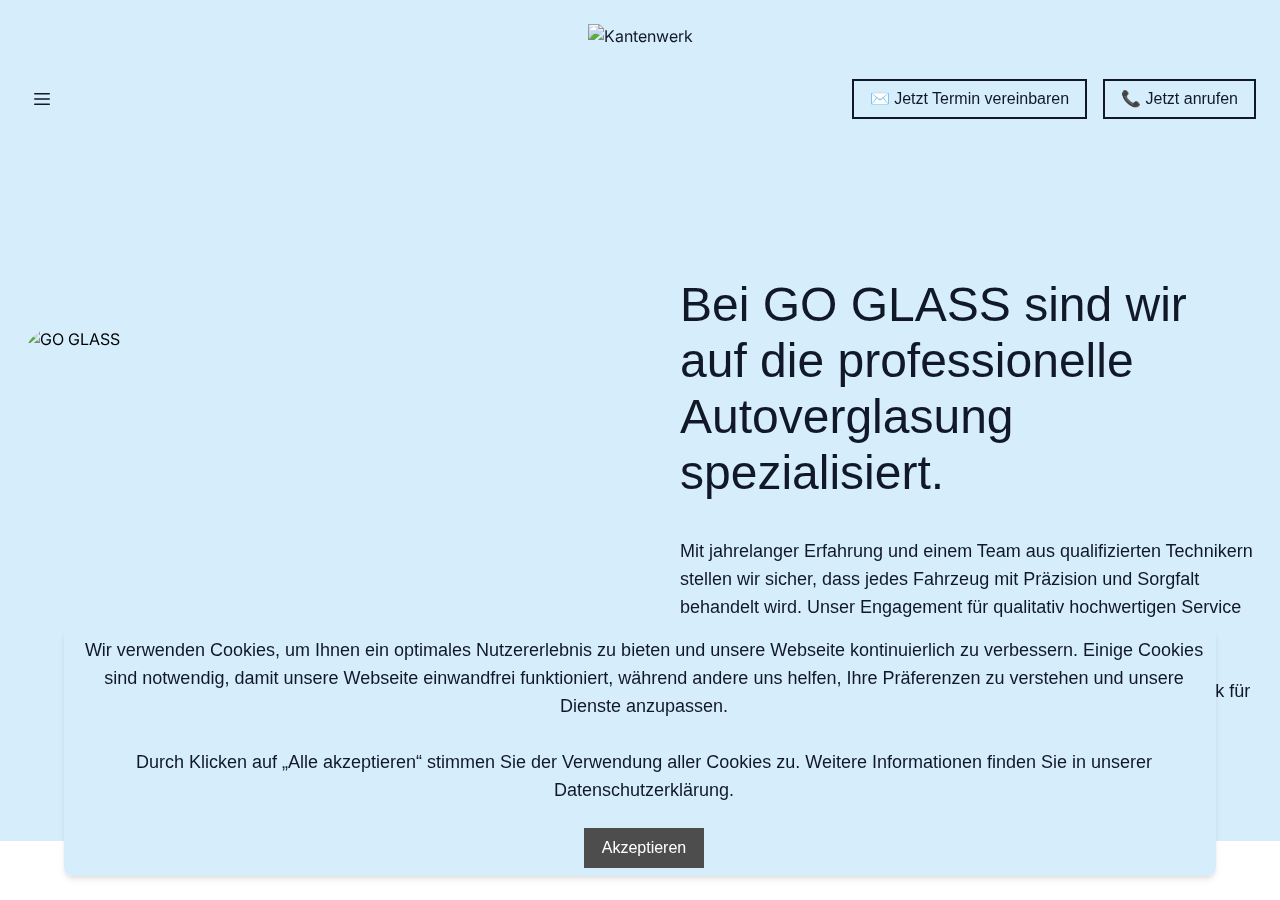
==== commit 936995e0: "Add files via upload" ====
--- a/index.html
+++ b/index.html
@@ -1,15 +1,7 @@
-<!DOCTYPE html>
-<!-- saved from url=(0036)https://bestkantenwerk.com/ueber-uns -->
-<html lang="en" class=" " style="--body-fontFamily: &#39;Satoshi&#39;, sans-serif; --head-fontFamily: &#39;Clash Display&#39;, sans-serif; --header-logo-fontFamily: &#39;Hanken Grotesk&#39;, sans-serif; --footer-logo-fontFamily: &#39;Hanken Grotesk&#39;, sans-serif; --header-logo-fontWeight: 700; --footer-logo-fontWeight: 700;"><head><meta http-equiv="Content-Type" content="text/html; charset=UTF-8"><meta name="viewport" content="width=device-width"><link rel="icon" href="https://bestkantenwerk.com/ueber-uns"><title>GO GLASS- Ihr Experte für klare Steinschlagreparatur und Autoglasaustausch Autoglas, Scheibenaustausch Autoglaserei</title><meta http-equiv="Content-Language" content="de"><meta property="og:type" content="website"><meta name="twitter:card" content="summary"><meta name="image" property="og:image" content="https://cdn.durable.co/getty/cU7yBrivyByZs5jXRj2ZPnDf1pJJhrfO1uZ5NfHn6BFUEYusmO6GQNh7JcUnAY0R.jpeg"><meta name="twitter:image" content="https://cdn.durable.co/getty/cU7yBrivyByZs5jXRj2ZPnDf1pJJhrfO1uZ5NfHn6BFUEYusmO6GQNh7JcUnAY0R.jpeg"><meta name="robots" content="all"><meta http-equiv="content-language" content="de"><link rel="preconnect" href="https://fonts.googleapis.com/"><link rel="preconnect" href="https://fonts.gstatic.com/" crossorigin="true"><link href="./GO GLASS- Ihr Experte für klare Steinschlagreparatur und Autoglasaustausch Autoglas, Scheibenaustausch Autoglaserei_files/css2" rel="stylesheet" data-optimized-fonts="true"><link href="./GO GLASS- Ihr Experte für klare Steinschlagreparatur und Autoglasaustausch Autoglas, Scheibenaustausch Autoglaserei_files/css" rel="stylesheet"><meta name="keywords" content="autoglas,kantenwerk,autoscheibenaustausch,autoglass,germany,windschutzscheibe,auto glass repair,car window replacement,windshield repair,auto glass service,car glass replacement,windshield replacement,german auto glass,best auto glass service,affordable auto glass repair,professional auto glass replacement,windscreen repair,Windscreen replacement Germany,Auto glass Germany,Auto glass experts Germany"><meta name="title" property="og:title" content="GO GLASS- Ihr Experte für klare Steinschlagreparatur und Autoglasaustausch Autoglas, Scheibenaustausch Autoglaserei"><meta name="twitter:title" content="GO GLASS- Ihr Experte für klare Steinschlagreparatur und Autoglasaustausch Autoglas, Scheibenaustausch Autoglaserei"><meta property="og:url" content="https://bestkantenwerk.com/ueber-uns"><meta name="description" property="og:description" content="GO GLASS- Ihr Experte für klare Sicht &amp; Sicherheit
-Seit über 23 Jahren sind wir die erste Adresse für professionelle Autoglasreparaturen und -austausch im Rhein-Main Gebiet. Unsere geschulten Fachkräfte setzen auf modernste Technik, um Ihnen einen schnellen, sicheren und kosteneffizienten Service zu bieten."><meta name="twitter:description" content="GO GLASS- Ihr Experte für klare Sicht &amp; Sicherheit
-Seit über 23 Jahren sind wir die erste Adresse für professionelle Autoglasreparaturen und -austausch im Rhein-Main Gebiet. Unsere geschulten Fachkräfte setzen auf modernste Technik, um Ihnen einen schnellen, sicheren und kosteneffizienten Service zu bieten."><link rel="preload" as="image" imagesrcset="/_next/image?url=https%3A%2F%2Fcdn.durable.co%2Fbranding%2Fe2oJnMsk6EtgFCCsfULaCTN5U9qErijCXQH9mHEMaXQXaLI7RMjzHN4ofx1NSkdB.png&amp;w=480&amp;q=90 480w, /_next/image?url=https%3A%2F%2Fcdn.durable.co%2Fbranding%2Fe2oJnMsk6EtgFCCsfULaCTN5U9qErijCXQH9mHEMaXQXaLI7RMjzHN4ofx1NSkdB.png&amp;w=640&amp;q=90 640w, /_next/image?url=https%3A%2F%2Fcdn.durable.co%2Fbranding%2Fe2oJnMsk6EtgFCCsfULaCTN5U9qErijCXQH9mHEMaXQXaLI7RMjzHN4ofx1NSkdB.png&amp;w=768&amp;q=90 768w, /_next/image?url=https%3A%2F%2Fcdn.durable.co%2Fbranding%2Fe2oJnMsk6EtgFCCsfULaCTN5U9qErijCXQH9mHEMaXQXaLI7RMjzHN4ofx1NSkdB.png&amp;w=1080&amp;q=90 1080w, /_next/image?url=https%3A%2F%2Fcdn.durable.co%2Fbranding%2Fe2oJnMsk6EtgFCCsfULaCTN5U9qErijCXQH9mHEMaXQXaLI7RMjzHN4ofx1NSkdB.png&amp;w=1200&amp;q=90 1200w, /_next/image?url=https%3A%2F%2Fcdn.durable.co%2Fbranding%2Fe2oJnMsk6EtgFCCsfULaCTN5U9qErijCXQH9mHEMaXQXaLI7RMjzHN4ofx1NSkdB.png&amp;w=1920&amp;q=90 1920w" imagesizes="200vw"><meta name="next-head-count" content="22"><link rel="preload" href="./GO GLASS- Ihr Experte für klare Steinschlagreparatur und Autoglasaustausch Autoglas, Scheibenaustausch Autoglaserei_files/dc6c54cf3e30cdd6.css" as="style"><link rel="stylesheet" href="./GO GLASS- Ihr Experte für klare Steinschlagreparatur und Autoglasaustausch Autoglas, Scheibenaustausch Autoglaserei_files/dc6c54cf3e30cdd6.css" data-n-g=""><link rel="preload" href="https://bestkantenwerk.com/_next/static/css/6ad5f70cb56137d7.css" as="style"><noscript data-n-css=""></noscript><style data-n-href="/_next/static/css/6ad5f70cb56137d7.css">:root{--toastify-color-light:#fff;--toastify-color-dark:#121212;--toastify-color-info:#3498db;--toastify-color-success:#07bc0c;--toastify-color-warning:#f1c40f;--toastify-color-error:#e74c3c;--toastify-color-transparent:hsla(0,0%,100%,.7);--toastify-icon-color-info:var(--toastify-color-info);--toastify-icon-color-success:var(--toastify-color-success);--toastify-icon-color-warning:var(--toastify-color-warning);--toastify-icon-color-error:var(--toastify-color-error);--toastify-toast-width:320px;--toastify-toast-background:#fff;--toastify-toast-min-height:64px;--toastify-toast-max-height:800px;--toastify-font-family:sans-serif;--toastify-z-index:9999;--toastify-text-color-light:#757575;--toastify-text-color-dark:#fff;--toastify-text-color-info:#fff;--toastify-text-color-success:#fff;--toastify-text-color-warning:#fff;--toastify-text-color-error:#fff;--toastify-spinner-color:#616161;--toastify-spinner-color-empty-area:#e0e0e0;--toastify-color-progress-light:linear-gradient(90deg,#4cd964,#5ac8fa,#007aff,#34aadc,#5856d6,#ff2d55);--toastify-color-progress-dark:#bb86fc;--toastify-color-progress-info:var(--toastify-color-info);--toastify-color-progress-success:var(--toastify-color-success);--toastify-color-progress-warning:var(--toastify-color-warning);--toastify-color-progress-error:var(--toastify-color-error)}.Toastify__toast-container{z-index:var(--toastify-z-index);-webkit-transform:translate3d(0,0,var(--toastify-z-index) px);position:fixed;padding:4px;width:var(--toastify-toast-width);box-sizing:border-box;color:#fff}.Toastify__toast-container--top-left{top:1em;left:1em}.Toastify__toast-container--top-center{top:1em;left:50%;transform:translateX(-50%)}.Toastify__toast-container--top-right{top:1em;right:1em}.Toastify__toast-container--bottom-left{bottom:1em;left:1em}.Toastify__toast-container--bottom-center{bottom:1em;left:50%;transform:translateX(-50%)}.Toastify__toast-container--bottom-right{bottom:1em;right:1em}@media only screen and (max-width:480px){.Toastify__toast-container{width:100vw;padding:0;left:0;margin:0}.Toastify__toast-container--top-center,.Toastify__toast-container--top-left,.Toastify__toast-container--top-right{top:0;transform:translateX(0)}.Toastify__toast-container--bottom-center,.Toastify__toast-container--bottom-left,.Toastify__toast-container--bottom-right{bottom:0;transform:translateX(0)}.Toastify__toast-container--rtl{right:0;left:auto}}.Toastify__toast{position:relative;min-height:var(--toastify-toast-min-height);box-sizing:border-box;margin-bottom:1rem;padding:8px;border-radius:4px;box-shadow:0 1px 10px 0 rgba(0,0,0,.1),0 2px 15px 0 rgba(0,0,0,.05);display:flex;justify-content:space-between;max-height:var(--toastify-toast-max-height);overflow:hidden;font-family:var(--toastify-font-family);cursor:pointer;direction:ltr}.Toastify__toast--rtl{direction:rtl}.Toastify__toast-body{margin:auto 0;flex:1 1 auto;padding:6px;display:flex;align-items:center}.Toastify__toast-body>div:last-child{flex:1}.Toastify__toast-icon{margin-inline-end:10px;width:20px;flex-shrink:0;display:flex}.Toastify--animate{animation-fill-mode:both;animation-duration:.7s}.Toastify--animate-icon{animation-fill-mode:both;animation-duration:.3s}@media only screen and (max-width:480px){.Toastify__toast{margin-bottom:0;border-radius:0}}.Toastify__toast-theme--dark{background:var(--toastify-color-dark);color:var(--toastify-text-color-dark)}.Toastify__toast-theme--colored.Toastify__toast--default,.Toastify__toast-theme--light{background:var(--toastify-color-light);color:var(--toastify-text-color-light)}.Toastify__toast-theme--colored.Toastify__toast--info{color:var(--toastify-text-color-info);background:var(--toastify-color-info)}.Toastify__toast-theme--colored.Toastify__toast--success{color:var(--toastify-text-color-success);background:var(--toastify-color-success)}.Toastify__toast-theme--colored.Toastify__toast--warning{color:var(--toastify-text-color-warning);background:var(--toastify-color-warning)}.Toastify__toast-theme--colored.Toastify__toast--error{color:var(--toastify-text-color-error);background:var(--toastify-color-error)}.Toastify__progress-bar-theme--light{background:var(--toastify-color-progress-light)}.Toastify__progress-bar-theme--dark{background:var(--toastify-color-progress-dark)}.Toastify__progress-bar--info{background:var(--toastify-color-progress-info)}.Toastify__progress-bar--success{background:var(--toastify-color-progress-success)}.Toastify__progress-bar--warning{background:var(--toastify-color-progress-warning)}.Toastify__progress-bar--error{background:var(--toastify-color-progress-error)}.Toastify__progress-bar-theme--colored.Toastify__progress-bar--error,.Toastify__progress-bar-theme--colored.Toastify__progress-bar--info,.Toastify__progress-bar-theme--colored.Toastify__progress-bar--success,.Toastify__progress-bar-theme--colored.Toastify__progress-bar--warning{background:var(--toastify-color-transparent)}.Toastify__close-button{color:#fff;background:transparent;outline:none;border:none;padding:0;cursor:pointer;opacity:.7;transition:.3s ease;align-self:flex-start}.Toastify__close-button--light{color:#000;opacity:.3}.Toastify__close-button>svg{fill:currentColor;height:16px;width:14px}.Toastify__close-button:focus,.Toastify__close-button:hover{opacity:1}@keyframes Toastify__trackProgress{0%{transform:scaleX(1)}to{transform:scaleX(0)}}.Toastify__progress-bar{position:absolute;bottom:0;left:0;width:100%;height:5px;z-index:var(--toastify-z-index);opacity:.7;transform-origin:left}.Toastify__progress-bar--animated{animation:Toastify__trackProgress linear 1 forwards}.Toastify__progress-bar--controlled{transition:transform .2s}.Toastify__progress-bar--rtl{right:0;left:auto;transform-origin:right}.Toastify__spinner{width:20px;height:20px;box-sizing:border-box;border-radius:100%;border:2px solid;border-right:2px solid var(--toastify-spinner-color);animation:Toastify__spin .65s linear infinite}@keyframes Toastify__bounceInRight{0%,60%,75%,90%,to{animation-timing-function:cubic-bezier(.215,.61,.355,1)}0%{opacity:0;transform:translate3d(3000px,0,0)}60%{opacity:1;transform:translate3d(-25px,0,0)}75%{transform:translate3d(10px,0,0)}90%{transform:translate3d(-5px,0,0)}to{transform:none}}@keyframes Toastify__bounceOutRight{20%{opacity:1;transform:translate3d(-20px,0,0)}to{opacity:0;transform:translate3d(2000px,0,0)}}@keyframes Toastify__bounceInLeft{0%,60%,75%,90%,to{animation-timing-function:cubic-bezier(.215,.61,.355,1)}0%{opacity:0;transform:translate3d(-3000px,0,0)}60%{opacity:1;transform:translate3d(25px,0,0)}75%{transform:translate3d(-10px,0,0)}90%{transform:translate3d(5px,0,0)}to{transform:none}}@keyframes Toastify__bounceOutLeft{20%{opacity:1;transform:translate3d(20px,0,0)}to{opacity:0;transform:translate3d(-2000px,0,0)}}@keyframes Toastify__bounceInUp{0%,60%,75%,90%,to{animation-timing-function:cubic-bezier(.215,.61,.355,1)}0%{opacity:0;transform:translate3d(0,3000px,0)}60%{opacity:1;transform:translate3d(0,-20px,0)}75%{transform:translate3d(0,10px,0)}90%{transform:translate3d(0,-5px,0)}to{transform:translateZ(0)}}@keyframes Toastify__bounceOutUp{20%{transform:translate3d(0,-10px,0)}40%,45%{opacity:1;transform:translate3d(0,20px,0)}to{opacity:0;transform:translate3d(0,-2000px,0)}}@keyframes Toastify__bounceInDown{0%,60%,75%,90%,to{animation-timing-function:cubic-bezier(.215,.61,.355,1)}0%{opacity:0;transform:translate3d(0,-3000px,0)}60%{opacity:1;transform:translate3d(0,25px,0)}75%{transform:translate3d(0,-10px,0)}90%{transform:translate3d(0,5px,0)}to{transform:none}}@keyframes Toastify__bounceOutDown{20%{transform:translate3d(0,10px,0)}40%,45%{opacity:1;transform:translate3d(0,-20px,0)}to{opacity:0;transform:translate3d(0,2000px,0)}}.Toastify__bounce-enter--bottom-left,.Toastify__bounce-enter--top-left{animation-name:Toastify__bounceInLeft}.Toastify__bounce-enter--bottom-right,.Toastify__bounce-enter--top-right{animation-name:Toastify__bounceInRight}.Toastify__bounce-enter--top-center{animation-name:Toastify__bounceInDown}.Toastify__bounce-enter--bottom-center{animation-name:Toastify__bounceInUp}.Toastify__bounce-exit--bottom-left,.Toastify__bounce-exit--top-left{animation-name:Toastify__bounceOutLeft}.Toastify__bounce-exit--bottom-right,.Toastify__bounce-exit--top-right{animation-name:Toastify__bounceOutRight}.Toastify__bounce-exit--top-center{animation-name:Toastify__bounceOutUp}.Toastify__bounce-exit--bottom-center{animation-name:Toastify__bounceOutDown}@keyframes Toastify__zoomIn{0%{opacity:0;transform:scale3d(.3,.3,.3)}50%{opacity:1}}@keyframes Toastify__zoomOut{0%{opacity:1}50%{opacity:0;transform:scale3d(.3,.3,.3)}to{opacity:0}}.Toastify__zoom-enter{animation-name:Toastify__zoomIn}.Toastify__zoom-exit{animation-name:Toastify__zoomOut}@keyframes Toastify__flipIn{0%{transform:perspective(400px) rotateX(90deg);animation-timing-function:ease-in;opacity:0}40%{transform:perspective(400px) rotateX(-20deg);animation-timing-function:ease-in}60%{transform:perspective(400px) rotateX(10deg);opacity:1}80%{transform:perspective(400px) rotateX(-5deg)}to{transform:perspective(400px)}}@keyframes Toastify__flipOut{0%{transform:perspective(400px)}30%{transform:perspective(400px) rotateX(-20deg);opacity:1}to{transform:perspective(400px) rotateX(90deg);opacity:0}}.Toastify__flip-enter{animation-name:Toastify__flipIn}.Toastify__flip-exit{animation-name:Toastify__flipOut}@keyframes Toastify__slideInRight{0%{transform:translate3d(110%,0,0);visibility:visible}to{transform:translateZ(0)}}@keyframes Toastify__slideInLeft{0%{transform:translate3d(-110%,0,0);visibility:visible}to{transform:translateZ(0)}}@keyframes Toastify__slideInUp{0%{transform:translate3d(0,110%,0);visibility:visible}to{transform:translateZ(0)}}@keyframes Toastify__slideInDown{0%{transform:translate3d(0,-110%,0);visibility:visible}to{transform:translateZ(0)}}@keyframes Toastify__slideOutRight{0%{transform:translateZ(0)}to{visibility:hidden;transform:translate3d(110%,0,0)}}@keyframes Toastify__slideOutLeft{0%{transform:translateZ(0)}to{visibility:hidden;transform:translate3d(-110%,0,0)}}@keyframes Toastify__slideOutDown{0%{transform:translateZ(0)}to{visibility:hidden;transform:translate3d(0,500px,0)}}@keyframes Toastify__slideOutUp{0%{transform:translateZ(0)}to{visibility:hidden;transform:translate3d(0,-500px,0)}}.Toastify__slide-enter--bottom-left,.Toastify__slide-enter--top-left{animation-name:Toastify__slideInLeft}.Toastify__slide-enter--bottom-right,.Toastify__slide-enter--top-right{animation-name:Toastify__slideInRight}.Toastify__slide-enter--top-center{animation-name:Toastify__slideInDown}.Toastify__slide-enter--bottom-center{animation-name:Toastify__slideInUp}.Toastify__slide-exit--bottom-left,.Toastify__slide-exit--top-left{animation-name:Toastify__slideOutLeft}.Toastify__slide-exit--bottom-right,.Toastify__slide-exit--top-right{animation-name:Toastify__slideOutRight}.Toastify__slide-exit--top-center{animation-name:Toastify__slideOutUp}.Toastify__slide-exit--bottom-center{animation-name:Toastify__slideOutDown}@keyframes Toastify__spin{0%{transform:rotate(0deg)}to{transform:rotate(1turn)}}</style><script defer="" nomodule="" src="./GO GLASS- Ihr Experte für klare Steinschlagreparatur und Autoglasaustausch Autoglas, Scheibenaustausch Autoglaserei_files/polyfills-c67a75d1b6f99dc8.js.téléchargé"></script><script defer="" src="./GO GLASS- Ihr Experte für klare Steinschlagreparatur und Autoglasaustausch Autoglas, Scheibenaustausch Autoglaserei_files/6383.0f35b7b0ab4f12c2.js.téléchargé"></script><script defer="" src="./GO GLASS- Ihr Experte für klare Steinschlagreparatur und Autoglasaustausch Autoglas, Scheibenaustausch Autoglaserei_files/2258.c4dc5a9ef2ced13b.js.téléchargé"></script><script defer="" src="./GO GLASS- Ihr Experte für klare Steinschlagreparatur und Autoglasaustausch Autoglas, Scheibenaustausch Autoglaserei_files/866.2118f9e639af3dc7.js.téléchargé"></script><script defer="" src="./GO GLASS- Ihr Experte für klare Steinschlagreparatur und Autoglasaustausch Autoglas, Scheibenaustausch Autoglaserei_files/9910.0ec7cb579ec94b9e.js.téléchargé"></script><script defer="" src="./GO GLASS- Ihr Experte für klare Steinschlagreparatur und Autoglasaustausch Autoglas, Scheibenaustausch Autoglaserei_files/5500.8116775c69b3fb77.js.téléchargé"></script><script defer="" src="./GO GLASS- Ihr Experte für klare Steinschlagreparatur und Autoglasaustausch Autoglas, Scheibenaustausch Autoglaserei_files/6232.6e75f45e22c64581.js.téléchargé"></script><script defer="" src="./GO GLASS- Ihr Experte für klare Steinschlagreparatur und Autoglasaustausch Autoglas, Scheibenaustausch Autoglaserei_files/3752.24bee15cbb550d8d.js.téléchargé"></script><script defer="" src="./GO GLASS- Ihr Experte für klare Steinschlagreparatur und Autoglasaustausch Autoglas, Scheibenaustausch Autoglaserei_files/258.727b0c3fed886331.js.téléchargé"></script><script defer="" src="./GO GLASS- Ihr Experte für klare Steinschlagreparatur und Autoglasaustausch Autoglas, Scheibenaustausch Autoglaserei_files/721.8df2721fed1f0749.js.téléchargé"></script><script src="./GO GLASS- Ihr Experte für klare Steinschlagreparatur und Autoglasaustausch Autoglas, Scheibenaustausch Autoglaserei_files/webpack-96073729791bab9e.js.téléchargé" defer=""></script><script src="./GO GLASS- Ihr Experte für klare Steinschlagreparatur und Autoglasaustausch Autoglas, Scheibenaustausch Autoglaserei_files/framework-d805b48c0466ba30.js.téléchargé" defer=""></script><script src="./GO GLASS- Ihr Experte für klare Steinschlagreparatur und Autoglasaustausch Autoglas, Scheibenaustausch Autoglaserei_files/main-d23a437884bebb8d.js.téléchargé" defer=""></script><script src="./GO GLASS- Ihr Experte für klare Steinschlagreparatur und Autoglasaustausch Autoglas, Scheibenaustausch Autoglaserei_files/_app-e4dda47183cac0dc.js.téléchargé" defer=""></script><script src="./GO GLASS- Ihr Experte für klare Steinschlagreparatur und Autoglasaustausch Autoglas, Scheibenaustausch Autoglaserei_files/4550-f943ef8bad4fcbab.js.téléchargé" defer=""></script><script src="./GO GLASS- Ihr Experte für klare Steinschlagreparatur und Autoglasaustausch Autoglas, Scheibenaustausch Autoglaserei_files/1942-be78bead1018cf2d.js.téléchargé" defer=""></script><script src="./GO GLASS- Ihr Experte für klare Steinschlagreparatur und Autoglasaustausch Autoglas, Scheibenaustausch Autoglaserei_files/[[...slug]]-4fd2a549c0568b2e.js.téléchargé" defer=""></script><script src="./GO GLASS- Ihr Experte für klare Steinschlagreparatur und Autoglasaustausch Autoglas, Scheibenaustausch Autoglaserei_files/_buildManifest.js.téléchargé" defer=""></script><script src="./GO GLASS- Ihr Experte für klare Steinschlagreparatur und Autoglasaustausch Autoglas, Scheibenaustausch Autoglaserei_files/_ssgManifest.js.téléchargé" defer=""></script><style type="text/css" id="operaUserStyle"></style><link id="cn-font-font_open_sans" rel="stylesheet" href="./GO GLASS- Ihr Experte für klare Steinschlagreparatur und Autoglasaustausch Autoglas, Scheibenaustausch Autoglaserei_files/css2(1)"><style id="cn-style-cn-global-styles">
-			#nindo-popup-portal, #nindo-drawer-portal {
-				font-family: "Open Sans", sans-serif;
-				line-height: 1.3;
-				z-index: 1000100;
-				position: relative;
-			}
-		</style></head><body class="overflow-x-hidden"><div id="__next" data-reactroot=""><style>
+<!DOCTYPE html><html lang="de">
+<!-- Mirrored from bestkantenwerk.com/ by HTTrack Website Copier/3.x [XR&CO'2014], Mon, 24 Feb 2025 17:15:32 GMT -->
+<!-- Added by HTTrack --><meta http-equiv="content-type" content="text/html;charset=utf-8" /><!-- /Added by HTTrack -->
+<head><meta charSet="utf-8"/><meta name="viewport" content="width=device-width"/><link rel="icon" href="#"/><title>Autoglas Rüsselsheim: Kantenwerk Experten für Autoscheiben</title><meta http-equiv="Content-Language" content="de"/><meta name="keywords" content="Kantenwerk,Rüsselsheim am Main,Auto Glass Repair,Rüsselsheim Auto Glass,Professional Auto Glass Services,Autoglas Rüsselsheim,Windscreen Replacement,Autoscheibenaustusch HE,Car Window Repair,Windshield Safety,Expert Auto Glass Repair,Car Glass Clarity,Rüsselsheim Auto Glass Experts,Car Safety Services,Auto Glass Rüsselsheim"/><meta name="title" property="og:title" content="Autoglas Rüsselsheim: Kantenwerk Experten für Autoscheiben"/><meta name="twitter:title" content="Autoglas Rüsselsheim: Kantenwerk Experten für Autoscheiben"/><meta property="og:type" content="website"/><meta name="twitter:card" content="summary"/><meta property="og:url" content="index.html"/><meta name="description" property="og:description" content="Expert Autoglas &amp; Windschutzscheiben Reparaturen bei Kantenwerk in Rüsselsheim am Main. Zuverlässiger Autoscheibenaustausch mit Qualität und Sorgfalt."/><meta name="twitter:description" content="Expert Autoglas &amp; Windschutzscheiben Reparaturen bei Kantenwerk in Rüsselsheim am Main. Zuverlässiger Autoscheibenaustausch mit Qualität und Sorgfalt."/><meta name="image" property="og:image" content="../cdn.durable.co/getty/cU7yBrivyByZs5jXRj2ZPnDf1pJJhrfO1uZ5NfHn6BFUEYusmO6GQNh7JcUnAY0R.jpg"/><meta name="twitter:image" content="../cdn.durable.co/getty/cU7yBrivyByZs5jXRj2ZPnDf1pJJhrfO1uZ5NfHn6BFUEYusmO6GQNh7JcUnAY0R.jpg"/><meta name="robots" content="all"/><link rel="preload" as="image" imagesrcset="/_next/image?url=https%3A%2F%2Fcdn.durable.co%2Fcovers%2Fd3KX4t8YJAQTIw0DbjzQmtsPiYB5MYWOm0lZvby9mhB5kE99nYXoxbW5xBTZnX0d.jpg&amp;w=480&amp;q=90 480w, /_next/image?url=https%3A%2F%2Fcdn.durable.co%2Fcovers%2Fd3KX4t8YJAQTIw0DbjzQmtsPiYB5MYWOm0lZvby9mhB5kE99nYXoxbW5xBTZnX0d.jpg&amp;w=640&amp;q=90 640w, /_next/image?url=https%3A%2F%2Fcdn.durable.co%2Fcovers%2Fd3KX4t8YJAQTIw0DbjzQmtsPiYB5MYWOm0lZvby9mhB5kE99nYXoxbW5xBTZnX0d.jpg&amp;w=768&amp;q=90 768w, /_next/image?url=https%3A%2F%2Fcdn.durable.co%2Fcovers%2Fd3KX4t8YJAQTIw0DbjzQmtsPiYB5MYWOm0lZvby9mhB5kE99nYXoxbW5xBTZnX0d.jpg&amp;w=1080&amp;q=90 1080w, /_next/image?url=https%3A%2F%2Fcdn.durable.co%2Fcovers%2Fd3KX4t8YJAQTIw0DbjzQmtsPiYB5MYWOm0lZvby9mhB5kE99nYXoxbW5xBTZnX0d.jpg&amp;w=1200&amp;q=90 1200w, /_next/image?url=https%3A%2F%2Fcdn.durable.co%2Fcovers%2Fd3KX4t8YJAQTIw0DbjzQmtsPiYB5MYWOm0lZvby9mhB5kE99nYXoxbW5xBTZnX0d.jpg&amp;w=1920&amp;q=90 1920w" imagesizes="200vw"/><meta http-equiv="content-language" content="de"/><meta name="next-head-count" content="18"/><link rel="preload" href="_next/static/css/dc6c54cf3e30cdd6.css" as="style"/><link rel="stylesheet" href="_next/static/css/dc6c54cf3e30cdd6.css" data-n-g=""/><link rel="preload" href="_next/static/css/6ad5f70cb56137d7.css" as="style"/><link rel="stylesheet" href="_next/static/css/6ad5f70cb56137d7.css" data-n-p=""/><noscript data-n-css=""></noscript><script defer="" nomodule="" src="_next/static/chunks/polyfills-c67a75d1b6f99dc8.js"></script><script defer="" src="_next/static/chunks/6383.0f35b7b0ab4f12c2.js"></script><script defer="" src="_next/static/chunks/2258.c4dc5a9ef2ced13b.js"></script><script defer="" src="_next/static/chunks/866.2118f9e639af3dc7.js"></script><script defer="" src="_next/static/chunks/9910.0ec7cb579ec94b9e.js"></script><script defer="" src="_next/static/chunks/5500.8116775c69b3fb77.js"></script><script defer="" src="_next/static/chunks/6232.6e75f45e22c64581.js"></script><script defer="" src="_next/static/chunks/3752.24bee15cbb550d8d.js"></script><script defer="" src="_next/static/chunks/258.727b0c3fed886331.js"></script><script defer="" src="_next/static/chunks/721.8df2721fed1f0749.js"></script><script src="_next/static/chunks/webpack-96073729791bab9e.js" defer=""></script><script src="_next/static/chunks/framework-d805b48c0466ba30.js" defer=""></script><script src="_next/static/chunks/main-d23a437884bebb8d.js" defer=""></script><script src="_next/static/chunks/pages/_app-e4dda47183cac0dc.js" defer=""></script><script src="_next/static/chunks/4550-f943ef8bad4fcbab.js" defer=""></script><script src="_next/static/chunks/1942-be78bead1018cf2d.js" defer=""></script><script src="_next/static/chunks/pages/%5b%5b...slug%5d%5d-4fd2a549c0568b2e.js" defer=""></script><script src="_next/static/Pwg3q6krd9mmv9UE3xbfD/_buildManifest.js" defer=""></script><script src="_next/static/Pwg3q6krd9mmv9UE3xbfD/_ssgManifest.js" defer=""></script></head><body class="overflow-x-hidden"><div id="__next" data-reactroot=""><style>
     #nprogress {
       pointer-events: none;
     }
@@ -76,86 +68,22 @@
         transform: rotate(360deg);
       }
     }
-  </style><div id="main-body" class="flex flex-col h-full overflow-y-auto overflow-x-hidden smooth-scroll transition-all" style="scroll-behavior: smooth;"><header id="website-header" class="!z-[2000] transition-colors duration-300" style="background-color: rgb(214, 238, 252); color: rgb(17, 24, 39);"><div class="relative z-10 grid items-center lg:gap-6 xl:gap-10 mx-auto pt-6 pb-6 container" style="grid-template-columns:1fr auto 1fr"><div class="lg:w-auto whitespace-nowrap"><ul class="hidden items-center flex-wrap gap-x-6" style="color: rgb(17, 24, 39);"><li class="border-b-2" style="border-color: rgb(17, 24, 39); background-color: transparent; color: currentcolor;"><a class="block body-normal whitespace-nowrap py-1.5" target="_self" href="https://bestkantenwerk.com/ueber-uns">Über uns</a></li><li class="border-b-2" style="border-color:transparent;background-color:transparent;color:currentColor"><a class="block body-normal whitespace-nowrap py-1.5" target="_self" href="https://bestkantenwerk.com/services">Unsere Leistungen</a></li></ul><button class="hidden lg:inline-flex items-center justify-center gap-2 p-2 rounded-md transition-colors duration-300" style="color: rgb(17, 24, 39);"><svg xmlns="http://www.w3.org/2000/svg" viewBox="0 0 20 20" fill="currentColor" aria-hidden="true" data-slot="icon" class="block h-5 w-5"><path fill-rule="evenodd" d="M2 4.75A.75.75 0 0 1 2.75 4h14.5a.75.75 0 0 1 0 1.5H2.75A.75.75 0 0 1 2 4.75ZM2 10a.75.75 0 0 1 .75-.75h14.5a.75.75 0 0 1 0 1.5H2.75A.75.75 0 0 1 2 10Zm0 5.25a.75.75 0 0 1 .75-.75h14.5a.75.75 0 0 1 0 1.5H2.75a.75.75 0 0 1-.75-.75Z" clip-rule="evenodd"></path></svg></button></div><div class="flex justify-center"><a class="max-w-full overflow-hidden grid" target="_self" href="https://bestkantenwerk.com/"><img class="hidden lg:block transition-all object-contain" src="./GO GLASS- Ihr Experte für klare Steinschlagreparatur und Autoglasaustausch Autoglas, Scheibenaustausch Autoglaserei_files/e2oJnMsk6EtgFCCsfULaCTN5U9qErijCXQH9mHEMaXQXaLI7RMjzHN4ofx1NSkdB.png" alt="Kantenwerk" style="height:149px"><img class="lg:hidden transition-all object-contain" src="./GO GLASS- Ihr Experte für klare Steinschlagreparatur und Autoglasaustausch Autoglas, Scheibenaustausch Autoglaserei_files/e2oJnMsk6EtgFCCsfULaCTN5U9qErijCXQH9mHEMaXQXaLI7RMjzHN4ofx1NSkdB.png" alt="Kantenwerk" style="height:72px"></a></div><div class="flex justify-end"><div class="hidden lg:flex item-center gap-10"><div class="hidden lg:flex items-center flex-shrink-0 gap-4"><a class="button md" target="_blank" rel="noopener noreferrer" href="mailto:kundenservice@go-glass.de" style="border-width: 2px; border-style: solid; box-shadow: none; font-family: var(--body-fontFamily); font-weight: var(--body-fontWeight, 500); font-style: var(--body-fontStyle); background-color: transparent; color: rgb(17, 24, 39); border-radius: 0px; border-color: rgb(17, 24, 39);">✉️ Jetzt Termin vereinbaren</a><a class="button md" target="_self" href="tel:+491634664050" style="border-width: 2px; border-style: solid; box-shadow: none; font-family: var(--body-fontFamily); font-weight: var(--body-fontWeight, 500); font-style: var(--body-fontStyle); background-color: transparent; color: rgb(17, 24, 39); border-radius: 0px; border-color: rgb(17, 24, 39);">📞 Jetzt anrufen</a></div></div><div class="ml-auto lg:hidden"><button class="inline-flex items-center justify-center p-2 rounded-md focus:outline-none transition-colors duration-300" style="color: rgb(17, 24, 39);"><svg xmlns="http://www.w3.org/2000/svg" viewBox="0 0 20 20" fill="currentColor" aria-hidden="true" data-slot="icon" class="block h-5 w-5"><path fill-rule="evenodd" d="M2 4.75A.75.75 0 0 1 2.75 4h14.5a.75.75 0 0 1 0 1.5H2.75A.75.75 0 0 1 2 4.75ZM2 10a.75.75 0 0 1 .75-.75h14.5a.75.75 0 0 1 0 1.5H2.75A.75.75 0 0 1 2 10Zm0 5.25a.75.75 0 0 1 .75-.75h14.5a.75.75 0 0 1 0 1.5H2.75a.75.75 0 0 1-.75-.75Z" clip-rule="evenodd"></path></svg></button></div></div></div></header><section class="relative"><div id="67bc7e1ca9c7005e98f3182e" class="flex flex-none flex-shrink-0 relative break-word items-center fix-safari-flickering" style="min-height: calc(-197px); z-index: 39; padding-top: 0px; padding-bottom: 89px; clip-path: url(&quot;#67bc7e1ca9c7005e98f3182e-slantRight&quot;);"><div class="absolute inset-0 z-10 pointer-events-none"><div class="absolute inset-0 z-10" style="background-color: rgb(214, 238, 252); opacity: 0.66;"></div><div class="absolute inset-0 z-0 transition-all duration-300 overflow-hidden"><video class="absolute left-1/2 top-1/2 -translate-x-1/2 -translate-y-1/2 min-h-full min-w-full object-cover" loop="" autoplay="" playsinline="" style="pointer-events: none;"><source src="https://cdn.durable.co/getty-videos/13vfR7KMjGxjI5dnNXvojyajJbfX24UPM3WbhJMIt052fUmnzxIva2ExUwbUSs1R.mov"></video></div></div><div class="relative z-10 container mx-auto pt-12 lg:pt-20 pb-12 lg:pb-20"><div class="transition-all transition-all ease-in-out duration-750  opacity-100 scale-100 flex w-full gap-10 lg:gap-20 flex-col-reverse lg:flex-row-reverse items-center"><div class="flex-1 flex flex-col max-w-240 items-start"><div class="rich-text-block" style="color: rgb(17, 24, 39);"><h2><strong>Ihr Experte für klare Sicht &amp; Sicherheit&nbsp;</strong></h2>
-<p>Seit über 23 Jahren sind wir die erste Adresse für professionelle Autoglasreparaturen und -austausch im Rhein-Main Gebiet. Unsere zertifizierten &amp; geschulten Fachkräfte setzen auf modernste Technik, um Ihnen einen schnellen, sicheren und kosteneffizienten Service zu bieten.</p>
-<p>🔹 Erfahrung &amp; Kompetenz: Langjährige Expertise im Autoglasbereich<br>🔹 Kundenzufriedenheit: Über 98% zufriedene Kunden<br>🔹 Direktabrechnung: Wir klären alles mit Ihrer Versicherung</p>
-<p>🛠 Unsere Mission: Ihre Sicherheit &amp; klare Sicht – in Rekordzeit!</p></div></div><div class="flex-1 flex w-full h-full justify-center lg:justify-start"><div class="flex-shrink-0 relative w-full h-full mx-auto aspect-w-16 aspect-h-9"><span style="box-sizing: border-box; display: block; overflow: hidden; width: initial; height: initial; background: none; opacity: 1; border: 0px; margin: 0px; padding: 0px; position: absolute; inset: 0px;"><img alt="" title="" sizes="200vw" srcset="/_next/image?url=https%3A%2F%2Fcdn.durable.co%2Fbranding%2Fe2oJnMsk6EtgFCCsfULaCTN5U9qErijCXQH9mHEMaXQXaLI7RMjzHN4ofx1NSkdB.png&amp;w=480&amp;q=90 480w, /_next/image?url=https%3A%2F%2Fcdn.durable.co%2Fbranding%2Fe2oJnMsk6EtgFCCsfULaCTN5U9qErijCXQH9mHEMaXQXaLI7RMjzHN4ofx1NSkdB.png&amp;w=640&amp;q=90 640w, /_next/image?url=https%3A%2F%2Fcdn.durable.co%2Fbranding%2Fe2oJnMsk6EtgFCCsfULaCTN5U9qErijCXQH9mHEMaXQXaLI7RMjzHN4ofx1NSkdB.png&amp;w=768&amp;q=90 768w, /_next/image?url=https%3A%2F%2Fcdn.durable.co%2Fbranding%2Fe2oJnMsk6EtgFCCsfULaCTN5U9qErijCXQH9mHEMaXQXaLI7RMjzHN4ofx1NSkdB.png&amp;w=1080&amp;q=90 1080w, /_next/image?url=https%3A%2F%2Fcdn.durable.co%2Fbranding%2Fe2oJnMsk6EtgFCCsfULaCTN5U9qErijCXQH9mHEMaXQXaLI7RMjzHN4ofx1NSkdB.png&amp;w=1200&amp;q=90 1200w, /_next/image?url=https%3A%2F%2Fcdn.durable.co%2Fbranding%2Fe2oJnMsk6EtgFCCsfULaCTN5U9qErijCXQH9mHEMaXQXaLI7RMjzHN4ofx1NSkdB.png&amp;w=1920&amp;q=90 1920w" src="./GO GLASS- Ihr Experte für klare Steinschlagreparatur und Autoglasaustausch Autoglas, Scheibenaustausch Autoglaserei_files/e2oJnMsk6EtgFCCsfULaCTN5U9qErijCXQH9mHEMaXQXaLI7RMjzHN4ofx1NSkdB(1).png" decoding="async" data-nimg="fill" class="" style="position: absolute; inset: 0px; box-sizing: border-box; padding: 0px; border: none; margin: auto; display: block; width: 0px; height: 0px; min-width: 100%; max-width: 100%; min-height: 100%; max-height: 100%; object-fit: contain; object-position: 40% 40%;"></span></div></div></div></div><svg class="absolute bottom-0 left-0" width="1468" height="677" viewBox="0 0 1468 677"><clippath id="67bc7e1ca9c7005e98f3182e-slantRight"><rect width="1468" height="588" fill="transparent"></rect><path d="M0 0L1468 89V0H0" transform="translate(0, 588)" fill="transparent"></path></clippath></svg></div></section><section class="relative"><div id="67bc7e1ea9c7005e98f3182f" class="flex flex-none flex-shrink-0 relative break-word items-center fix-safari-flickering" style="min-height: calc(0px); z-index: 38; margin-top: -90px; padding-top: 90px; padding-bottom: 89px; clip-path: url(&quot;#67bc7e1ea9c7005e98f3182f-slantLeft&quot;);"><div class="absolute inset-0 z-10 pointer-events-none"><div class="absolute inset-0 z-10" style="background-color: rgb(214, 238, 252); opacity: 0.66;"></div><div class="absolute inset-0 z-0 transition-all duration-300 overflow-hidden"><video class="absolute left-1/2 top-1/2 -translate-x-1/2 -translate-y-1/2 min-h-full min-w-full object-cover" loop="" autoplay="" playsinline="" style="pointer-events: none;"><source src="https://cdn.durable.co/getty-videos/13vfR7KMjGxjI5dnNXvojyajJbfX24UPM3WbhJMIt052fUmnzxIva2ExUwbUSs1R.mov"></video></div></div><div class="relative z-10 container mx-auto pt-12 lg:pt-20 pb-12 lg:pb-20"><div class="transition-all transition-all ease-in-out duration-750  opacity-100 scale-100 flex w-full gap-10 lg:gap-20 flex-col lg:flex-row items-center"><div class="flex-1 flex flex-col max-w-240 items-start"><div class="rich-text-block" style="color: rgb(17, 24, 39);"><p><strong>BESTKANTENWERK - GOGLASS®</strong> ist spezialisiert auf innovative Glaslösungen zu den besten Preisen.<br><br> Unsere Standorte befinden sich in <strong>Wiesbaden, Bierstadt, Rüsselsheim am Mainz &amp; Raunheim</strong>, wo wir uns auf die Fertigung und Verarbeitung hochwertiger Glaskanten konzentrieren.</p>
-<p>Wir legen großen Wert darauf, unseren Kunden exzellenten Service und präzise gefertigte Produkte zu bieten. Unsere erfahrenen Fachleute arbeiten eng mit Ihnen zusammen, um maßgeschneiderte Lösungen zu entwickeln, die Ihren spezifischen Anforderungen gerecht werden.</p></div></div><div class="flex-1 flex w-full h-full justify-center lg:justify-start"><div class="flex-shrink-0 relative w-full h-full mx-auto aspect-w-16 aspect-h-9"><span style="box-sizing: border-box; display: block; overflow: hidden; width: initial; height: initial; background: none; opacity: 1; border: 0px; margin: 0px; padding: 0px; position: absolute; inset: 0px;"><img alt="Unsere Standorte" title="Unsere Standorte" src="./GO GLASS- Ihr Experte für klare Steinschlagreparatur und Autoglasaustausch Autoglas, Scheibenaustausch Autoglaserei_files/19FnlVqOfcMz5hvr33ejw5jSEOQVsfmyR509uG3l2bJEeFEh9JRArTK2zqqhmHwj.png" decoding="async" data-nimg="fill" class="" sizes="200vw" srcset="/_next/image?url=https%3A%2F%2Fcdn.durable.co%2Fblocks%2F19FnlVqOfcMz5hvr33ejw5jSEOQVsfmyR509uG3l2bJEeFEh9JRArTK2zqqhmHwj.png&amp;w=480&amp;q=90 480w, /_next/image?url=https%3A%2F%2Fcdn.durable.co%2Fblocks%2F19FnlVqOfcMz5hvr33ejw5jSEOQVsfmyR509uG3l2bJEeFEh9JRArTK2zqqhmHwj.png&amp;w=640&amp;q=90 640w, /_next/image?url=https%3A%2F%2Fcdn.durable.co%2Fblocks%2F19FnlVqOfcMz5hvr33ejw5jSEOQVsfmyR509uG3l2bJEeFEh9JRArTK2zqqhmHwj.png&amp;w=768&amp;q=90 768w, /_next/image?url=https%3A%2F%2Fcdn.durable.co%2Fblocks%2F19FnlVqOfcMz5hvr33ejw5jSEOQVsfmyR509uG3l2bJEeFEh9JRArTK2zqqhmHwj.png&amp;w=1080&amp;q=90 1080w, /_next/image?url=https%3A%2F%2Fcdn.durable.co%2Fblocks%2F19FnlVqOfcMz5hvr33ejw5jSEOQVsfmyR509uG3l2bJEeFEh9JRArTK2zqqhmHwj.png&amp;w=1200&amp;q=90 1200w, /_next/image?url=https%3A%2F%2Fcdn.durable.co%2Fblocks%2F19FnlVqOfcMz5hvr33ejw5jSEOQVsfmyR509uG3l2bJEeFEh9JRArTK2zqqhmHwj.png&amp;w=1920&amp;q=90 1920w" style="position: absolute; inset: 0px; box-sizing: border-box; padding: 0px; border: none; margin: auto; display: block; width: 0px; height: 0px; min-width: 100%; max-width: 100%; min-height: 100%; max-height: 100%; object-fit: contain; object-position: 40% 40%;"><noscript></noscript></span></div></div></div></div><svg class="absolute bottom-0 left-0" width="1468" height="663" viewBox="0 0 1468 663"><clippath id="67bc7e1ea9c7005e98f3182f-slantLeft"><rect width="1468" height="574" fill="transparent"></rect><path d="M1468 0L-0 89V0H1468" transform="translate(0, 574)" fill="transparent"></path></clippath></svg></div></section><section class="relative"><div id="67b83e176b2e01533f1fddbe" class="flex flex-none flex-shrink-0 relative break-word items-center fix-safari-flickering" style="min-height: calc(0px); z-index: 37; margin-top: -90px; padding-top: 90px; padding-bottom: 89px; clip-path: url(&quot;#67b83e176b2e01533f1fddbe-slantLeft&quot;);"><div class="absolute inset-0 z-10 pointer-events-none"><div class="absolute inset-0 z-10" style="background-color: rgb(214, 238, 252); opacity: 0.66;"></div><div class="absolute inset-0 z-0 transition-all duration-300 overflow-hidden"><video class="absolute left-1/2 top-1/2 -translate-x-1/2 -translate-y-1/2 min-h-full min-w-full object-cover" loop="" autoplay="" playsinline="" style="pointer-events: none;"><source src="https://cdn.durable.co/getty-videos/28YsBEP3C3YrqnIU8NQi2bp9iksDvJ3E8dG9H0TZhbOrtQkcZ4pY5KYJt2R9z66Z.mov"></video></div></div><div class="relative z-10 container mx-auto pt-12 lg:pt-20 pb-12 lg:pb-20"><div class="transition-all transition-all ease-in-out duration-750  opacity-100 scale-100 flex w-full gap-10 lg:gap-20 flex-col lg:flex-row items-center"><div class="flex-1 flex flex-col max-w-240 items-start"><div class="rich-text-block" style="color: rgb(17, 24, 39);"><p><strong>PREISSIEGER - BESTKANTENWERK - GOGLASS®!</strong></p>
-<p>Unsere Mission ist es, durch <strong>faire Preise</strong>, <strong>Präzision </strong>und <strong>innovative </strong>Lösungen die höchsten Standards in <strong>Qualität </strong>zu setzen.</p>
-<p>Unsere Preisgestaltung ist einmalig. Ja- wir sind <strong>Preissieger </strong>- Wir verbinden <strong>faire Preise </strong>und <strong>Qualität!</strong></p></div></div><div class="flex-1 flex w-full h-full justify-center lg:justify-start"><div class="flex-shrink-0 relative w-full h-full mx-auto aspect-w-16 aspect-h-9"><span style="box-sizing: border-box; display: block; overflow: hidden; width: initial; height: initial; background: none; opacity: 1; border: 0px; margin: 0px; padding: 0px; position: absolute; inset: 0px;"><img alt="Preissieger" title="Preissieger" src="./GO GLASS- Ihr Experte für klare Steinschlagreparatur und Autoglasaustausch Autoglas, Scheibenaustausch Autoglaserei_files/5y6F4XDbo51M2QfcjiM6sYRrgQLxNi65EnEWtIKngJd8UgReMH3u8UXQTrm3lyH1.jpeg" decoding="async" data-nimg="fill" class="" sizes="200vw" srcset="/_next/image?url=https%3A%2F%2Fcdn.durable.co%2Fgetty%2F5y6F4XDbo51M2QfcjiM6sYRrgQLxNi65EnEWtIKngJd8UgReMH3u8UXQTrm3lyH1.jpeg&amp;w=480&amp;q=90 480w, /_next/image?url=https%3A%2F%2Fcdn.durable.co%2Fgetty%2F5y6F4XDbo51M2QfcjiM6sYRrgQLxNi65EnEWtIKngJd8UgReMH3u8UXQTrm3lyH1.jpeg&amp;w=640&amp;q=90 640w, /_next/image?url=https%3A%2F%2Fcdn.durable.co%2Fgetty%2F5y6F4XDbo51M2QfcjiM6sYRrgQLxNi65EnEWtIKngJd8UgReMH3u8UXQTrm3lyH1.jpeg&amp;w=768&amp;q=90 768w, /_next/image?url=https%3A%2F%2Fcdn.durable.co%2Fgetty%2F5y6F4XDbo51M2QfcjiM6sYRrgQLxNi65EnEWtIKngJd8UgReMH3u8UXQTrm3lyH1.jpeg&amp;w=1080&amp;q=90 1080w, /_next/image?url=https%3A%2F%2Fcdn.durable.co%2Fgetty%2F5y6F4XDbo51M2QfcjiM6sYRrgQLxNi65EnEWtIKngJd8UgReMH3u8UXQTrm3lyH1.jpeg&amp;w=1200&amp;q=90 1200w, /_next/image?url=https%3A%2F%2Fcdn.durable.co%2Fgetty%2F5y6F4XDbo51M2QfcjiM6sYRrgQLxNi65EnEWtIKngJd8UgReMH3u8UXQTrm3lyH1.jpeg&amp;w=1920&amp;q=90 1920w" style="position: absolute; inset: 0px; box-sizing: border-box; padding: 0px; border: none; margin: auto; display: block; width: 0px; height: 0px; min-width: 100%; max-width: 100%; min-height: 100%; max-height: 100%; object-fit: contain; object-position: 40% 40%;"><noscript></noscript></span></div></div></div></div><svg class="absolute bottom-0 left-0" width="1468" height="663" viewBox="0 0 1468 663"><clippath id="67b83e176b2e01533f1fddbe-slantLeft"><rect width="1468" height="574" fill="transparent"></rect><path d="M1468 0L-0 89V0H1468" transform="translate(0, 574)" fill="transparent"></path></clippath></svg></div></section><section class="relative"><div id="67b83e1a6b2e01533f1fddc2" data-text-color="#111827" class="flex relative break-word items-center" data-combine-with-header="false" style="z-index: 36; min-height: calc(0px); margin-top: -90px; padding-top: 90px; padding-bottom: 0px;"><div class="w-full flex break-word transition-all duration-300 items-center"><div class="absolute inset-0 z-10 pointer-events-none"><div class="absolute inset-0 z-10" style="background-color: rgb(214, 238, 252); opacity: 0.7;"></div><div class="absolute inset-0 z-0 transition-all duration-300 overflow-hidden"><video class="absolute left-1/2 top-1/2 -translate-x-1/2 -translate-y-1/2 min-h-full min-w-full object-cover" loop="" autoplay="" playsinline="" style="pointer-events: none;"><source src="https://cdn.durable.co/getty-videos/f0zP65wArVTC47oTS1XdMmtFV6tEJvMG0sTW0EPx0KAyxxLquCOGE2ovP3xe4py8.mov"></video></div></div><div class="relative z-10 container mx-auto px-5 md:px-6 transition-all duration-300 pt-8 lg:pt-32 pb-8 lg:pb-32"><div class="transition-all transition-all ease-in-out duration-500  opacity-100 translate-y-0 relative z-10 w-full h-full"><div class="flex w-full gap-10 lg:gap-20 transition-all duration-300 flex-col-reverse lg:flex-row-reverse items-center"><div class="flex-1 flex flex-col gap-4 w-full max-w-3xl items-start"><h1 class="break-word transition-all duration-300 heading-xlarge" style="color: rgb(17, 24, 39);">Mobilität und Flexibilität</h1><pre class="transition-all duration-300 body-large" style="color: rgb(17, 24, 39);">Erleben Sie erstklassigen Autoglas Mobilservice in Ihrer Nähe! Unsere Fachwerkstatt in Wiesbaden, Mainz, Bierstadt, Raunheim &amp; Rüsselsheim bietet Ihnen alles von professionellem Autoscheibenaustausch bis zur modernen Steinschlagreparatur. </pre></div><div class="flex-1 flex w-full lg:max-w-1/2 h-full transition-all duration-300 justify-center lg:justify-start"><div class="flex-shrink-0 relative mx-auto w-full h-full transition-all duration-300 aspect-w-16 aspect-h-9"><span style="box-sizing: border-box; display: block; overflow: hidden; width: initial; height: initial; background: none; opacity: 1; border: 0px; margin: 0px; padding: 0px; position: absolute; inset: 0px;"><img alt="Über uns" title="Über uns" src="./GO GLASS- Ihr Experte für klare Steinschlagreparatur und Autoglasaustausch Autoglas, Scheibenaustausch Autoglaserei_files/2a6hBETyaiAuhOnp412dL4DEPlFK2MwsQEYaXSNji5KOS2xvtfls5xBLIeHj3yqL.jpeg" decoding="async" data-nimg="fill" class="transition-all duration-300" sizes="100vw" srcset="/_next/image?url=https%3A%2F%2Fcdn.durable.co%2Fgetty%2F2a6hBETyaiAuhOnp412dL4DEPlFK2MwsQEYaXSNji5KOS2xvtfls5xBLIeHj3yqL.jpeg&amp;w=640&amp;q=75 640w, /_next/image?url=https%3A%2F%2Fcdn.durable.co%2Fgetty%2F2a6hBETyaiAuhOnp412dL4DEPlFK2MwsQEYaXSNji5KOS2xvtfls5xBLIeHj3yqL.jpeg&amp;w=768&amp;q=75 768w, /_next/image?url=https%3A%2F%2Fcdn.durable.co%2Fgetty%2F2a6hBETyaiAuhOnp412dL4DEPlFK2MwsQEYaXSNji5KOS2xvtfls5xBLIeHj3yqL.jpeg&amp;w=1080&amp;q=75 1080w, /_next/image?url=https%3A%2F%2Fcdn.durable.co%2Fgetty%2F2a6hBETyaiAuhOnp412dL4DEPlFK2MwsQEYaXSNji5KOS2xvtfls5xBLIeHj3yqL.jpeg&amp;w=1200&amp;q=75 1200w, /_next/image?url=https%3A%2F%2Fcdn.durable.co%2Fgetty%2F2a6hBETyaiAuhOnp412dL4DEPlFK2MwsQEYaXSNji5KOS2xvtfls5xBLIeHj3yqL.jpeg&amp;w=1920&amp;q=75 1920w" style="position: absolute; inset: 0px; box-sizing: border-box; padding: 0px; border: none; margin: auto; display: block; width: 0px; height: 0px; min-width: 100%; max-width: 100%; min-height: 100%; max-height: 100%; object-fit: cover; object-position: center center;"><noscript></noscript></span></div></div></div></div></div></div></div></section><section class="relative"><div id="67b83e196b2e01533f1fddc0" class="flex flex-none flex-shrink-0 relative break-word items-center fix-safari-flickering" style="min-height: calc(0px); z-index: 35; padding-top: 0px; padding-bottom: 89px; clip-path: url(&quot;#67b83e196b2e01533f1fddc0-swoopRight&quot;);"><div class="absolute inset-0 z-10 pointer-events-none"><div class="absolute inset-0 z-10" style="background-color: rgb(214, 238, 252); opacity: 0.88;"></div><div class="absolute inset-0 z-5" style="backdrop-filter: blur(4px);"></div><div class="absolute inset-0 z-0 bg-white"><span style="box-sizing: border-box; display: block; overflow: hidden; width: initial; height: initial; background: none; opacity: 1; border: 0px; margin: 0px; padding: 0px; position: absolute; inset: 0px;"><img alt="background" sizes="200vw" srcset="/_next/image?url=https%3A%2F%2Fcdn.durable.co%2Fcovers%2Fd3KX4t8YJAQTIw0DbjzQmtsPiYB5MYWOm0lZvby9mhB5kE99nYXoxbW5xBTZnX0d.jpg&amp;w=480&amp;q=90 480w, /_next/image?url=https%3A%2F%2Fcdn.durable.co%2Fcovers%2Fd3KX4t8YJAQTIw0DbjzQmtsPiYB5MYWOm0lZvby9mhB5kE99nYXoxbW5xBTZnX0d.jpg&amp;w=640&amp;q=90 640w, /_next/image?url=https%3A%2F%2Fcdn.durable.co%2Fcovers%2Fd3KX4t8YJAQTIw0DbjzQmtsPiYB5MYWOm0lZvby9mhB5kE99nYXoxbW5xBTZnX0d.jpg&amp;w=768&amp;q=90 768w, /_next/image?url=https%3A%2F%2Fcdn.durable.co%2Fcovers%2Fd3KX4t8YJAQTIw0DbjzQmtsPiYB5MYWOm0lZvby9mhB5kE99nYXoxbW5xBTZnX0d.jpg&amp;w=1080&amp;q=90 1080w, /_next/image?url=https%3A%2F%2Fcdn.durable.co%2Fcovers%2Fd3KX4t8YJAQTIw0DbjzQmtsPiYB5MYWOm0lZvby9mhB5kE99nYXoxbW5xBTZnX0d.jpg&amp;w=1200&amp;q=90 1200w, /_next/image?url=https%3A%2F%2Fcdn.durable.co%2Fcovers%2Fd3KX4t8YJAQTIw0DbjzQmtsPiYB5MYWOm0lZvby9mhB5kE99nYXoxbW5xBTZnX0d.jpg&amp;w=1920&amp;q=90 1920w" src="./GO GLASS- Ihr Experte für klare Steinschlagreparatur und Autoglasaustausch Autoglas, Scheibenaustausch Autoglaserei_files/d3KX4t8YJAQTIw0DbjzQmtsPiYB5MYWOm0lZvby9mhB5kE99nYXoxbW5xBTZnX0d.jpeg" decoding="async" data-nimg="fill" style="position: absolute; inset: 0px; box-sizing: border-box; padding: 0px; border: none; margin: auto; display: block; width: 0px; height: 0px; min-width: 100%; max-width: 100%; min-height: 100%; max-height: 100%; object-fit: cover; object-position: center center;"></span></div></div><div class="relative z-10 container mx-auto pt-12 lg:pt-20 pb-0"><div class="transition-all transition-all ease-in-out duration-500  opacity-100 scale-100"><div class="rich-text-block max-w-5xl text-left ml-0 mr-auto" style="color: rgb(17, 24, 39);"><p><strong>BESTKANTENWERK - GOGLASS®</strong> ist Ihre erste Wahl für hochwertige Glasbearbeitung. Wir bieten präzise Kantenbearbeitung und maßgeschneiderte Lösungen für Ihre Glasprojekte. Unsere Expertise und unser Engagement für Qualität machen uns zu einem verlässlichen Partner.</p>
-<p>Besuchen Sie uns in <strong>Wiesbaden</strong>, <strong>Mainz</strong>, <strong>Rüsselsheim am</strong> <strong>Main</strong>, <strong>Raunheim</strong> oder Bierstadt. </p>
-<p>Kontaktieren Sie uns unter +49 (0) 613 466 4050. Erleben Sie den Unterschied, den professionelle Glasbearbeitung machen kann.</p></div></div></div><svg class="absolute bottom-0 left-0" width="1468" height="393" viewBox="0 0 1468 393"><clippath id="67b83e196b2e01533f1fddc0-swoopRight"><rect width="1468" height="304" fill="transparent"></rect><path d="M1468 89C734 0 0 0 0 0H2936V89" transform="translate(0, 304)" fill="transparent"></path></clippath></svg></div></section><section class="relative"><div id="67b83e186b2e01533f1fddbf" class="flex flex-none flex-shrink-0 relative break-word items-center fix-safari-flickering" style="min-height: calc(0px); z-index: 34; margin-top: -90px; padding-top: 90px; padding-bottom: 89px; clip-path: url(&quot;#67b83e186b2e01533f1fddbf-slantRight&quot;);"><div class="absolute inset-0 z-10 pointer-events-none"><div class="absolute inset-0 z-10" style="background-color: rgb(214, 238, 252); opacity: 0.66;"></div><div class="absolute inset-0 z-5" style="backdrop-filter: blur(4px);"></div><div class="absolute inset-0 z-0 bg-white"><span style="box-sizing: border-box; display: block; overflow: hidden; width: initial; height: initial; background: none; opacity: 1; border: 0px; margin: 0px; padding: 0px; position: absolute; inset: 0px;"><img alt="background" sizes="200vw" srcset="/_next/image?url=https%3A%2F%2Fcdn.durable.co%2Fbranding%2Fe2oJnMsk6EtgFCCsfULaCTN5U9qErijCXQH9mHEMaXQXaLI7RMjzHN4ofx1NSkdB.png&amp;w=480&amp;q=90 480w, /_next/image?url=https%3A%2F%2Fcdn.durable.co%2Fbranding%2Fe2oJnMsk6EtgFCCsfULaCTN5U9qErijCXQH9mHEMaXQXaLI7RMjzHN4ofx1NSkdB.png&amp;w=640&amp;q=90 640w, /_next/image?url=https%3A%2F%2Fcdn.durable.co%2Fbranding%2Fe2oJnMsk6EtgFCCsfULaCTN5U9qErijCXQH9mHEMaXQXaLI7RMjzHN4ofx1NSkdB.png&amp;w=768&amp;q=90 768w, /_next/image?url=https%3A%2F%2Fcdn.durable.co%2Fbranding%2Fe2oJnMsk6EtgFCCsfULaCTN5U9qErijCXQH9mHEMaXQXaLI7RMjzHN4ofx1NSkdB.png&amp;w=1080&amp;q=90 1080w, /_next/image?url=https%3A%2F%2Fcdn.durable.co%2Fbranding%2Fe2oJnMsk6EtgFCCsfULaCTN5U9qErijCXQH9mHEMaXQXaLI7RMjzHN4ofx1NSkdB.png&amp;w=1200&amp;q=90 1200w, /_next/image?url=https%3A%2F%2Fcdn.durable.co%2Fbranding%2Fe2oJnMsk6EtgFCCsfULaCTN5U9qErijCXQH9mHEMaXQXaLI7RMjzHN4ofx1NSkdB.png&amp;w=1920&amp;q=90 1920w" src="./GO GLASS- Ihr Experte für klare Steinschlagreparatur und Autoglasaustausch Autoglas, Scheibenaustausch Autoglaserei_files/e2oJnMsk6EtgFCCsfULaCTN5U9qErijCXQH9mHEMaXQXaLI7RMjzHN4ofx1NSkdB(1).png" decoding="async" data-nimg="fill" style="position: absolute; inset: 0px; box-sizing: border-box; padding: 0px; border: none; margin: auto; display: block; width: 0px; height: 0px; min-width: 100%; max-width: 100%; min-height: 100%; max-height: 100%; object-fit: cover; object-position: center center;"></span></div></div><div class="relative z-10 container mx-auto pt-16 lg:pt-32 pb-16 lg:pb-32"><div class="absolute left-0 top-8 min-h-full min-w-full"></div><div class="transition-all transition-all ease-in-out duration-500  opacity-0 scale-105"><div class="rich-text-block max-w-5xl text-center mx-auto" style="color: rgb(17, 24, 39);"><p class="normal" style="white-space:pre-line">Unsere Mission ist es, durch präzise Glasbearbeitung und innovative Lösungen die höchsten Standards in Qualität und Design zu setzen. </p>
-<p style="white-space:pre-line">Unsere Preisgestaltung ist einmalig. Ja- wir sind Preissieger - Wir verbinden <strong>faire Preise</strong> und <strong>Qualität</strong>!</p></div></div></div><svg class="absolute bottom-0 left-0" width="1468" height="547" viewBox="0 0 1468 547"><clippath id="67b83e186b2e01533f1fddbf-slantRight"><rect width="1468" height="458" fill="transparent"></rect><path d="M0 0L1468 89V0H0" transform="translate(0, 458)" fill="transparent"></path></clippath></svg></div></section><section class="relative"><div id="67b83e196b2e01533f1fddc1" data-text-color="#111827" class="flex relative break-word items-center fix-safari-flickering" data-combine-with-header="false" style="z-index: 33; min-height: calc(0px); margin-top: -90px; padding-top: 90px; padding-bottom: 89px; clip-path: url(&quot;#67b83e196b2e01533f1fddc1-pointUp&quot;);"><div class="flex justify-center w-full break-word items-center"><div class="absolute inset-0 z-10 pointer-events-none"><div class="absolute inset-0 z-10" style="background-color: rgb(214, 238, 252);"></div></div><div class="relative z-10 container mx-auto pt-12 lg:pt-20 pb-12 lg:pb-20"><div class="absolute left-0 top-8 min-h-full min-w-full"></div><div class="transition-all transition-all ease-in-out duration-500  opacity-0 translate-y-8 flex flex-col gap-4 max-w-3xl items-center mx-auto text-center"><h2 class="break-word transition-all duration-300 heading-xlarge" style="color: rgb(17, 24, 39);">Jetzt Klaren Durchblick Wiederherstellen</h2><pre class="transition-all duration-300 body-normal" style="color: rgb(17, 24, 39);">Unsere erfahrenen Techniker bieten Ihnen schnelle und zuverlässige Autoglasreparaturen in ganz Deutschland an. Genießen Sie klarere, sicherere Fahrten mit unseren professionellen Autoscheibenlösungen, einschließlich Dienstleistungen wie Autoglas Mobilservice HE, Windschutzscheibe wechseln in Rüsselsheim und umweltfreundliche Autoscheibenlösungen. Vertrauen Sie auf unsere Autoglasefahrung in Rüsselsheim am Main und entdecken Sie die beste Autoglas Werkstatt in der Region.</pre></div></div><svg class="absolute bottom-0 left-0" width="1468" height="763" viewBox="0 0 1468 763"><clippath id="67b83e196b2e01533f1fddc1-pointUp"><rect width="1468" height="674" fill="transparent"></rect><path d="M0 0V89L734 0L1468 89L2202 0V0H0" transform="translate(0, 674)" fill="transparent"></path></clippath></svg></div></div></section><div class="absolute w-0.5 h-0.5" style="z-index: 10100;"><div class="commonninja_component pid-97fe278d-4b01-4c0c-9019-1bdec778c206 hid-ZshdAH" style="transition: 0.2s; display: initial; width: 100%;"><template shadowrootmode="open"><section id="cn-style-slot-97fe278d-4b01-4c0c-9019-1bdec778c206_ZshdAH"><style data-styled="active" data-styled-version="5.3.11"></style></section><div class="sc-kAyceB gEVbnW plugin-wrapper widget-97fe278d-4b01-4c0c-9019-1bdec778c206 viewer mobile" style="font-family: &quot;Open Sans&quot;, sans-serif;"><style>
+  </style><div id="main-body" class="flex flex-col h-full overflow-y-auto overflow-x-hidden smooth-scroll transition-all"><header id="website-header" class="!z-[2000] transition-colors duration-300" style="background-color:#FFFFFF;color:#000000"><div class="relative z-10 grid items-center lg:gap-6 xl:gap-10 mx-auto pt-6 pb-6 container" style="grid-template-columns:1fr auto 1fr"><div class="lg:w-auto whitespace-nowrap"><ul class="hidden items-center flex-wrap gap-x-6" style="color:#000000"><li class="border-b-2" style="border-color:transparent;background-color:transparent;color:currentColor"><a class="block body-normal whitespace-nowrap py-1.5" target="_self" href="ueber-uns.html">Über uns</a></li><li class="border-b-2" style="border-color:transparent;background-color:transparent;color:currentColor"><a class="block body-normal whitespace-nowrap py-1.5" target="_self" href="services.html">Unsere Leistungen</a></li></ul><button class="hidden lg:inline-flex items-center justify-center gap-2 p-2 rounded-md transition-colors duration-300" style="color:#000000"><svg xmlns="http://www.w3.org/2000/svg" viewBox="0 0 20 20" fill="currentColor" aria-hidden="true" data-slot="icon" class="block h-5 w-5"><path fill-rule="evenodd" d="M2 4.75A.75.75 0 0 1 2.75 4h14.5a.75.75 0 0 1 0 1.5H2.75A.75.75 0 0 1 2 4.75ZM2 10a.75.75 0 0 1 .75-.75h14.5a.75.75 0 0 1 0 1.5H2.75A.75.75 0 0 1 2 10Zm0 5.25a.75.75 0 0 1 .75-.75h14.5a.75.75 0 0 1 0 1.5H2.75a.75.75 0 0 1-.75-.75Z" clip-rule="evenodd"></path></svg></button></div><div class="flex justify-center"><a class="max-w-full overflow-hidden grid" target="_self" href="index.html"><img class="hidden lg:block transition-all object-contain" src="../cdn.durable.co/branding/e2oJnMsk6EtgFCCsfULaCTN5U9qErijCXQH9mHEMaXQXaLI7RMjzHN4ofx1NSkdB.png" alt="Kantenwerk" style="height:149px"/><img class="lg:hidden transition-all object-contain" src="../cdn.durable.co/branding/e2oJnMsk6EtgFCCsfULaCTN5U9qErijCXQH9mHEMaXQXaLI7RMjzHN4ofx1NSkdB.png" alt="Kantenwerk" style="height:72px"/></a></div><div class="flex justify-end"><div class="hidden lg:flex item-center gap-10"></div><div class="ml-auto lg:hidden"><button class="inline-flex items-center justify-center p-2 rounded-md focus:outline-none transition-colors duration-300" style="color:#000000"><svg xmlns="http://www.w3.org/2000/svg" viewBox="0 0 20 20" fill="currentColor" aria-hidden="true" data-slot="icon" class="block h-5 w-5"><path fill-rule="evenodd" d="M2 4.75A.75.75 0 0 1 2.75 4h14.5a.75.75 0 0 1 0 1.5H2.75A.75.75 0 0 1 2 4.75ZM2 10a.75.75 0 0 1 .75-.75h14.5a.75.75 0 0 1 0 1.5H2.75A.75.75 0 0 1 2 10Zm0 5.25a.75.75 0 0 1 .75-.75h14.5a.75.75 0 0 1 0 1.5H2.75a.75.75 0 0 1-.75-.75Z" clip-rule="evenodd"></path></svg></button></div></div></div></header><section class="relative"><div id="67b5ad40c666aba09f1a6855" class="flex flex-none flex-shrink-0 relative break-word items-center" style="min-height:0px;z-index:39"><div class="relative z-10 container mx-auto pt-12 lg:pt-14 xl:pt-20 pb-12 lg:pb-14 xl:pb-20"><div class="absolute left-0 top-8 min-h-full min-w-full"></div><div class="transition-all transition-all ease-in-out duration-500  opacity-0 translate-y-8 flex w-full gap-10 lg:gap-20 flex-col-reverse lg:flex-row-reverse items-center"><div class="flex-1 flex flex-col max-w-240 items-start"><div class="rich-text-block" style="color:#000000"><h2 style="white-space:pre-line">Bei GO GLASS sind wir auf die professionelle Autoverglasung spezialisiert. </h2>
+<p>Mit jahrelanger Erfahrung und einem Team aus qualifizierten Technikern stellen wir sicher, dass jedes Fahrzeug mit Präzision und Sorgfalt behandelt wird. Unser Engagement für qualitativ hochwertigen Service bedeutet, dass wir nur die besten Materialien und Techniken verwenden, um das Glas Ihres Fahrzeugs wieder in seinen ursprünglichen Zustand zu versetzen. Vertrauen Sie auf Kantenwerk für schnelle, zuverlässige und professionelle Autoglaslösungen.<br /> </p></div></div><div class="flex-1 flex w-full h-full justify-center lg:justify-start"><div class="flex-shrink-0 relative w-full h-full mx-auto aspect-w-3 aspect-h-2"><span style="box-sizing:border-box;display:block;overflow:hidden;width:initial;height:initial;background:none;opacity:1;border:0;margin:0;padding:0;position:absolute;top:0;left:0;bottom:0;right:0"><img alt="GO GLASS" title="GO GLASS" sizes="200vw" srcSet="/_next/image?url=https%3A%2F%2Fcdn.durable.co%2Fcovers%2Fd3KX4t8YJAQTIw0DbjzQmtsPiYB5MYWOm0lZvby9mhB5kE99nYXoxbW5xBTZnX0d.jpg&amp;w=480&amp;q=90 480w, /_next/image?url=https%3A%2F%2Fcdn.durable.co%2Fcovers%2Fd3KX4t8YJAQTIw0DbjzQmtsPiYB5MYWOm0lZvby9mhB5kE99nYXoxbW5xBTZnX0d.jpg&amp;w=640&amp;q=90 640w, /_next/image?url=https%3A%2F%2Fcdn.durable.co%2Fcovers%2Fd3KX4t8YJAQTIw0DbjzQmtsPiYB5MYWOm0lZvby9mhB5kE99nYXoxbW5xBTZnX0d.jpg&amp;w=768&amp;q=90 768w, /_next/image?url=https%3A%2F%2Fcdn.durable.co%2Fcovers%2Fd3KX4t8YJAQTIw0DbjzQmtsPiYB5MYWOm0lZvby9mhB5kE99nYXoxbW5xBTZnX0d.jpg&amp;w=1080&amp;q=90 1080w, /_next/image?url=https%3A%2F%2Fcdn.durable.co%2Fcovers%2Fd3KX4t8YJAQTIw0DbjzQmtsPiYB5MYWOm0lZvby9mhB5kE99nYXoxbW5xBTZnX0d.jpg&amp;w=1200&amp;q=90 1200w, /_next/image?url=https%3A%2F%2Fcdn.durable.co%2Fcovers%2Fd3KX4t8YJAQTIw0DbjzQmtsPiYB5MYWOm0lZvby9mhB5kE99nYXoxbW5xBTZnX0d.jpg&amp;w=1920&amp;q=90 1920w" src="_next/d3KX4t8YJAQTIw0DbjzQmtsPiYB5MYWOm0lZvby9mhB5kE99nYXoxbW5xBTZnX0d5aba.jpeg?url=https%3A%2F%2Fcdn.durable.co%2Fcovers%2Fd3KX4t8YJAQTIw0DbjzQmtsPiYB5MYWOm0lZvby9mhB5kE99nYXoxbW5xBTZnX0d.jpg&amp;w=1920&amp;q=90" decoding="async" data-nimg="fill" class="rounded-2xl md:rounded-3xl lg:rounded-4xl" style="position:absolute;top:0;left:0;bottom:0;right:0;box-sizing:border-box;padding:0;border:none;margin:auto;display:block;width:0;height:0;min-width:100%;max-width:100%;min-height:100%;max-height:100%;object-fit:cover;object-position:center center"/></span></div></div></div></div></div></section><section class="relative"><div id="67b846913dc0656d15612e33" data-text-color="#000000" class="flex relative break-word items-center" style="margin-top:-0px;padding-top:0px;z-index:38;min-height:calc(100vh - 0px)" data-combine-with-header="false"><div class="w-full flex break-word transition-all duration-300 items-center"><div class="relative z-10 container mx-auto px-5 md:px-6 transition-all duration-300 pt-20 lg:pt-48 pb-20 lg:pb-48"><div class="absolute left-0 top-8 min-h-full min-w-full"></div><div class="transition-all transition-all ease-in-out duration-750  opacity-0 scale-95 relative z-10 w-full h-full"><div class="flex w-full gap-10 lg:gap-20 transition-all duration-300 flex-col lg:flex-row items-center"><div class="flex-1 flex flex-col gap-4 w-full max-w-3xl items-start"><p class="w-max max-w-full body-small !font-semibold" style="color:#000000">🏆  Ihr Profi für hochwertige Autoglas-Reparatur &amp; Austausch - im Rhein-Main Gebiet.  </p><h1 class="break-word transition-all duration-300 heading-xlarge" style="color:#000000">Ihr Experte für klare Sicht &amp; Sicherheit</h1><pre class="transition-all duration-300 body-large" style="color:#000000">Schnell, Sicher, Zuverlässig!
 
+Ob Steinschlag, Riss oder kompletter Scheibenaustausch – wir garantieren Ihnen schnelle Hilfe mit höchster Präzision und modernster Technik. Kostenlose Vor-Ort-Reparatur &amp; Direktabrechnung mit Ihrer Versicherung!</pre><div class="flex md:inline-flex flex-col md:flex-row gap-4 w-full md:w-max mt-2 lg:mt-4"><button type="button" class="button w-full md:w-max lg" style="border-width:2px;border-style:solid;box-shadow:none;font-family:var(--body-fontFamily);font-weight:var(--body-fontWeight, 500);font-style:var(--body-fontStyle)">Termin vereinbaren</button></div></div><div class="flex-1 flex w-full lg:max-w-1/2 h-full transition-all duration-300 justify-center lg:justify-start"><div class="flex-shrink-0 relative mx-auto w-full h-full transition-all duration-300 aspect-w-16 aspect-h-9"><span style="box-sizing:border-box;display:block;overflow:hidden;width:initial;height:initial;background:none;opacity:1;border:0;margin:0;padding:0;position:absolute;top:0;left:0;bottom:0;right:0"><img alt="" title="" src="[data-uri]" decoding="async" data-nimg="fill" class="transition-all duration-300 rounded-2xl md:rounded-3xl lg:rounded-4xl" style="position:absolute;top:0;left:0;bottom:0;right:0;box-sizing:border-box;padding:0;border:none;margin:auto;display:block;width:0;height:0;min-width:100%;max-width:100%;min-height:100%;max-height:100%;object-fit:cover;object-position:50% 50%"/><noscript><img alt="" title="" sizes="100vw" srcSet="/_next/image?url=https%3A%2F%2Fcdn.durable.co%2Fbranding%2Fe2oJnMsk6EtgFCCsfULaCTN5U9qErijCXQH9mHEMaXQXaLI7RMjzHN4ofx1NSkdB.png&amp;w=640&amp;q=75 640w, /_next/image?url=https%3A%2F%2Fcdn.durable.co%2Fbranding%2Fe2oJnMsk6EtgFCCsfULaCTN5U9qErijCXQH9mHEMaXQXaLI7RMjzHN4ofx1NSkdB.png&amp;w=768&amp;q=75 768w, /_next/image?url=https%3A%2F%2Fcdn.durable.co%2Fbranding%2Fe2oJnMsk6EtgFCCsfULaCTN5U9qErijCXQH9mHEMaXQXaLI7RMjzHN4ofx1NSkdB.png&amp;w=1080&amp;q=75 1080w, /_next/image?url=https%3A%2F%2Fcdn.durable.co%2Fbranding%2Fe2oJnMsk6EtgFCCsfULaCTN5U9qErijCXQH9mHEMaXQXaLI7RMjzHN4ofx1NSkdB.png&amp;w=1200&amp;q=75 1200w, /_next/image?url=https%3A%2F%2Fcdn.durable.co%2Fbranding%2Fe2oJnMsk6EtgFCCsfULaCTN5U9qErijCXQH9mHEMaXQXaLI7RMjzHN4ofx1NSkdB.png&amp;w=1920&amp;q=75 1920w" src="_next/e2oJnMsk6EtgFCCsfULaCTN5U9qErijCXQH9mHEMaXQXaLI7RMjzHN4ofx1NSkdBf34a.png?url=https%3A%2F%2Fcdn.durable.co%2Fbranding%2Fe2oJnMsk6EtgFCCsfULaCTN5U9qErijCXQH9mHEMaXQXaLI7RMjzHN4ofx1NSkdB.png&amp;w=1920&amp;q=75" decoding="async" data-nimg="fill" style="position:absolute;top:0;left:0;bottom:0;right:0;box-sizing:border-box;padding:0;border:none;margin:auto;display:block;width:0;height:0;min-width:100%;max-width:100%;min-height:100%;max-height:100%;object-fit:cover;object-position:50% 50%" class="transition-all duration-300 rounded-2xl md:rounded-3xl lg:rounded-4xl" loading="lazy"/></noscript></span></div></div></div></div></div></div></div></section><section class="relative"><div id="67b5ad43c666aba09f1a6857" class="flex flex-none flex-shrink-0 relative break-word items-center" style="min-height:calc(0px - 0px);z-index:37"><div class="relative z-10 container mx-auto pt-16 lg:pt-32 pb-12 lg:pb-20"><div class="absolute left-0 top-8 min-h-full min-w-full"></div><div class="transition-all transition-all ease-in-out duration-750  opacity-0 scale-95"><div class="rich-text-block max-w-5xl text-center mx-auto" style="color:#000000"><h1>GO GLASS - Ihr Experte für klare Sicht &amp; Sicherheit</h1>
+<p><br />Seit über 23 Jahren sind wir die erste Adresse für professionelle Autoglasreparaturen und -austausch im Rhein-Main Gebiet. Unsere zertifizierten &amp; geschulten Fachkräfte setzen auf modernste Technik, um Ihnen einen schnellen, sicheren und kosteneffizienten Service zu bieten.</p>
+<p>🔹 Erfahrung &amp; Kompetenz: Langjährige Expertise im Autoglasbereich<br />🔹 Kundenzufriedenheit: Über 98% zufriedene Kunden<br />🔹 Direktabrechnung: Wir klären alles mit Ihrer Versicherung</p>
+<p>🛠 Unsere Mission: Ihre Sicherheit &amp; klare Sicht – in Rekordzeit!</p></div><div class="flex flex-col md:flex-row md:gap-4 justify-center"><a class="button w-full md:w-max mt-6 lg:mt-8 lg" target="_self" style="border-width:2px;border-style:solid;box-shadow:none;font-family:var(--body-fontFamily);font-weight:var(--body-fontWeight, 500);font-style:var(--body-fontStyle)" href="https://bestkantenwerk.com/cdn-cgi/l/email-protection#462d3328222328352334302f25230621296b212a273535682223">Kontaktieren Sie uns!</a></div></div></div></div></section><section class="relative"><div id="67b74fb052de989f2b12e38b" class="relative flex flex-none flex-shrink-0 break-word items-center" style="min-height:calc(0px - 0px);z-index:36"><div class="relative z-10 container mx-auto pt-16 lg:pt-32 pb-16 lg:pb-32"><div><div class="absolute left-0 top-8 min-h-full min-w-full"></div><div class="transition-all transition-all ease-in-out duration-500  opacity-0 translate-y-8 flex flex-col gap-4 mb-6 items-center text-center mx-auto"><p class="w-max max-w-full body-small !font-semibold" style="color:#000000">Schnell, professionell &amp; zuverlässig – Ihr Experte für klare Sicht &amp; Sicherheit</p><h2 class="break-word transition-all duration-300 heading-large block w-full mx-auto" style="color:#000000">Unsere Leistungen</h2><pre class="transition-all duration-300 body-normal block w-full mx-auto" style="color:#000000">Ob Reparatur oder Austausch – unsere Autoglas-Experten beheben den Schaden an Ihrem Fahrzeug schnell, fachgerecht &amp; zuverlässig.</pre></div><div class="flex flex-wrap relative justify-center"><div class="group w-full relative overflow-hidden"><div class="absolute left-0 top-8 min-h-full min-w-full"></div><div class="transition-all transition-all ease-in-out duration-500 delay-100 opacity-0 translate-y-8 h-full"><div class="flex flex-col h-full"><div><div class="flex-shrink-0 relative overflow-hidden aspect-w-16 aspect-h-9"><span style="box-sizing:border-box;display:block;overflow:hidden;width:initial;height:initial;background:none;opacity:1;border:0;margin:0;padding:0;position:absolute;top:0;left:0;bottom:0;right:0"><img alt="Auto glass repair and windshield replacement" title="Auto glass repair and windshield replacement" src="[data-uri]" decoding="async" data-nimg="fill" class="" style="position:absolute;top:0;left:0;bottom:0;right:0;box-sizing:border-box;padding:0;border:none;margin:auto;display:block;width:0;height:0;min-width:100%;max-width:100%;min-height:100%;max-height:100%;object-fit:cover;object-position:center center"/><noscript><img alt="Auto glass repair and windshield replacement" title="Auto glass repair and windshield replacement" sizes="200vw" srcSet="/_next/image?url=https%3A%2F%2Fcdn.durable.co%2Fgetty%2FaC3AUElyM65DV1msVguR5E6yI9t7MAjnhUxVYyWcoIkuJRjyHV9i7y7V6L4oTHRs.jpeg&amp;w=480&amp;q=90 480w, /_next/image?url=https%3A%2F%2Fcdn.durable.co%2Fgetty%2FaC3AUElyM65DV1msVguR5E6yI9t7MAjnhUxVYyWcoIkuJRjyHV9i7y7V6L4oTHRs.jpeg&amp;w=640&amp;q=90 640w, /_next/image?url=https%3A%2F%2Fcdn.durable.co%2Fgetty%2FaC3AUElyM65DV1msVguR5E6yI9t7MAjnhUxVYyWcoIkuJRjyHV9i7y7V6L4oTHRs.jpeg&amp;w=768&amp;q=90 768w, /_next/image?url=https%3A%2F%2Fcdn.durable.co%2Fgetty%2FaC3AUElyM65DV1msVguR5E6yI9t7MAjnhUxVYyWcoIkuJRjyHV9i7y7V6L4oTHRs.jpeg&amp;w=1080&amp;q=90 1080w, /_next/image?url=https%3A%2F%2Fcdn.durable.co%2Fgetty%2FaC3AUElyM65DV1msVguR5E6yI9t7MAjnhUxVYyWcoIkuJRjyHV9i7y7V6L4oTHRs.jpeg&amp;w=1200&amp;q=90 1200w, /_next/image?url=https%3A%2F%2Fcdn.durable.co%2Fgetty%2FaC3AUElyM65DV1msVguR5E6yI9t7MAjnhUxVYyWcoIkuJRjyHV9i7y7V6L4oTHRs.jpeg&amp;w=1920&amp;q=90 1920w" src="_next/aC3AUElyM65DV1msVguR5E6yI9t7MAjnhUxVYyWcoIkuJRjyHV9i7y7V6L4oTHRs34ae.jpeg?url=https%3A%2F%2Fcdn.durable.co%2Fgetty%2FaC3AUElyM65DV1msVguR5E6yI9t7MAjnhUxVYyWcoIkuJRjyHV9i7y7V6L4oTHRs.jpeg&amp;w=1920&amp;q=90" decoding="async" data-nimg="fill" style="position:absolute;top:0;left:0;bottom:0;right:0;box-sizing:border-box;padding:0;border:none;margin:auto;display:block;width:0;height:0;min-width:100%;max-width:100%;min-height:100%;max-height:100%;object-fit:cover;object-position:center center" class="" loading="lazy"/></noscript></span></div><div class="flex flex-row items-center justify-center"></div><div class="flex flex-col"><div class="flex flex-col items-center text-center mx-auto py-6" style="color:#000000"><p class="heading-medium mb-4 mx-auto" style="color:currentColor">Steinschlagreparatur </p><div class="rich-text-block mx-auto" style="color:currentColor"><p style="text-align: center;"><strong>Schnell handeln &amp; Kosten sparen!</strong></p>
+<p style="text-align: center;">Ein Steinschlag kann schnell zum Riss werden. Wir reparieren Ihre Windschutzscheibe in nur 30 Minuten – und das oft kostenlos über Ihre Teilkasko!</p></div></div></div></div></div></div></div><div class="group w-full relative overflow-hidden"><div class="absolute left-0 top-8 min-h-full min-w-full"></div><div class="transition-all transition-all ease-in-out duration-500 delay-200 opacity-0 translate-y-8 h-full"><div class="flex flex-col h-full"><div><div class="flex-shrink-0 relative overflow-hidden aspect-w-16 aspect-h-9"><span style="box-sizing:border-box;display:block;overflow:hidden;width:initial;height:initial;background:none;opacity:1;border:0;margin:0;padding:0;position:absolute;top:0;left:0;bottom:0;right:0"><img alt="Red suction cup lifter on a car  windshield" title="Red suction cup lifter on a car  windshield" src="[data-uri]" decoding="async" data-nimg="fill" class="" style="position:absolute;top:0;left:0;bottom:0;right:0;box-sizing:border-box;padding:0;border:none;margin:auto;display:block;width:0;height:0;min-width:100%;max-width:100%;min-height:100%;max-height:100%;object-fit:cover;object-position:center center"/><noscript><img alt="Red suction cup lifter on a car  windshield" title="Red suction cup lifter on a car  windshield" sizes="200vw" srcSet="/_next/image?url=https%3A%2F%2Fcdn.durable.co%2Fgetty%2F2ar9ak7dfhwMAR1dGNUwCk73BIdZO10WUK3k37Vz3SvAr39e2ik6u3y5CiwGYI4b.jpeg&amp;w=480&amp;q=90 480w, /_next/image?url=https%3A%2F%2Fcdn.durable.co%2Fgetty%2F2ar9ak7dfhwMAR1dGNUwCk73BIdZO10WUK3k37Vz3SvAr39e2ik6u3y5CiwGYI4b.jpeg&amp;w=640&amp;q=90 640w, /_next/image?url=https%3A%2F%2Fcdn.durable.co%2Fgetty%2F2ar9ak7dfhwMAR1dGNUwCk73BIdZO10WUK3k37Vz3SvAr39e2ik6u3y5CiwGYI4b.jpeg&amp;w=768&amp;q=90 768w, /_next/image?url=https%3A%2F%2Fcdn.durable.co%2Fgetty%2F2ar9ak7dfhwMAR1dGNUwCk73BIdZO10WUK3k37Vz3SvAr39e2ik6u3y5CiwGYI4b.jpeg&amp;w=1080&amp;q=90 1080w, /_next/image?url=https%3A%2F%2Fcdn.durable.co%2Fgetty%2F2ar9ak7dfhwMAR1dGNUwCk73BIdZO10WUK3k37Vz3SvAr39e2ik6u3y5CiwGYI4b.jpeg&amp;w=1200&amp;q=90 1200w, /_next/image?url=https%3A%2F%2Fcdn.durable.co%2Fgetty%2F2ar9ak7dfhwMAR1dGNUwCk73BIdZO10WUK3k37Vz3SvAr39e2ik6u3y5CiwGYI4b.jpeg&amp;w=1920&amp;q=90 1920w" src="_next/2ar9ak7dfhwMAR1dGNUwCk73BIdZO10WUK3k37Vz3SvAr39e2ik6u3y5CiwGYI4b448d.jpeg?url=https%3A%2F%2Fcdn.durable.co%2Fgetty%2F2ar9ak7dfhwMAR1dGNUwCk73BIdZO10WUK3k37Vz3SvAr39e2ik6u3y5CiwGYI4b.jpeg&amp;w=1920&amp;q=90" decoding="async" data-nimg="fill" style="position:absolute;top:0;left:0;bottom:0;right:0;box-sizing:border-box;padding:0;border:none;margin:auto;display:block;width:0;height:0;min-width:100%;max-width:100%;min-height:100%;max-height:100%;object-fit:cover;object-position:center center" class="" loading="lazy"/></noscript></span></div><div class="flex flex-row items-center justify-center"></div><div class="flex flex-col"><div class="flex flex-col items-center text-center mx-auto py-6" style="color:#000000"><p class="heading-medium mb-4 mx-auto" style="color:currentColor">Scheibenaustausch</p><div class="rich-text-block mx-auto" style="color:currentColor"><p><strong>Originalqualität &amp; höchste Präzision</strong></p>
+<p>Ist der Schaden zu groß? Wir ersetzen Ihre Windschutzscheibe fachgerecht durch eine hochwertige Scheibe in Erstausrüsterqualität – natürlich mit Garantie.</p></div></div></div></div></div></div></div><div class="group w-full relative overflow-hidden"><div class="absolute left-0 top-8 min-h-full min-w-full"></div><div class="transition-all transition-all ease-in-out duration-500 delay-300 opacity-0 translate-y-8 h-full"><div class="flex flex-col h-full"><div><div class="flex-shrink-0 relative overflow-hidden aspect-w-16 aspect-h-9"><span style="box-sizing:border-box;display:block;overflow:hidden;width:initial;height:initial;background:none;opacity:1;border:0;margin:0;padding:0;position:absolute;top:0;left:0;bottom:0;right:0"><img alt="Auto Glass Repair and Replacement on a pickup truck" title="Auto Glass Repair and Replacement on a pickup truck" src="[data-uri]" decoding="async" data-nimg="fill" class="" style="position:absolute;top:0;left:0;bottom:0;right:0;box-sizing:border-box;padding:0;border:none;margin:auto;display:block;width:0;height:0;min-width:100%;max-width:100%;min-height:100%;max-height:100%;object-fit:cover;object-position:center center"/><noscript><img alt="Auto Glass Repair and Replacement on a pickup truck" title="Auto Glass Repair and Replacement on a pickup truck" sizes="200vw" srcSet="/_next/image?url=https%3A%2F%2Fcdn.durable.co%2Fgetty%2F2ai2x3fJi3hx3HZxpC5MVy9iE4idd2ihs4q2vmnpUd1vaxBf6FD340HGFBEKBvoV.jpeg&amp;w=480&amp;q=90 480w, /_next/image?url=https%3A%2F%2Fcdn.durable.co%2Fgetty%2F2ai2x3fJi3hx3HZxpC5MVy9iE4idd2ihs4q2vmnpUd1vaxBf6FD340HGFBEKBvoV.jpeg&amp;w=640&amp;q=90 640w, /_next/image?url=https%3A%2F%2Fcdn.durable.co%2Fgetty%2F2ai2x3fJi3hx3HZxpC5MVy9iE4idd2ihs4q2vmnpUd1vaxBf6FD340HGFBEKBvoV.jpeg&amp;w=768&amp;q=90 768w, /_next/image?url=https%3A%2F%2Fcdn.durable.co%2Fgetty%2F2ai2x3fJi3hx3HZxpC5MVy9iE4idd2ihs4q2vmnpUd1vaxBf6FD340HGFBEKBvoV.jpeg&amp;w=1080&amp;q=90 1080w, /_next/image?url=https%3A%2F%2Fcdn.durable.co%2Fgetty%2F2ai2x3fJi3hx3HZxpC5MVy9iE4idd2ihs4q2vmnpUd1vaxBf6FD340HGFBEKBvoV.jpeg&amp;w=1200&amp;q=90 1200w, /_next/image?url=https%3A%2F%2Fcdn.durable.co%2Fgetty%2F2ai2x3fJi3hx3HZxpC5MVy9iE4idd2ihs4q2vmnpUd1vaxBf6FD340HGFBEKBvoV.jpeg&amp;w=1920&amp;q=90 1920w" src="_next/2ai2x3fJi3hx3HZxpC5MVy9iE4idd2ihs4q2vmnpUd1vaxBf6FD340HGFBEKBvoV09c6.jpeg?url=https%3A%2F%2Fcdn.durable.co%2Fgetty%2F2ai2x3fJi3hx3HZxpC5MVy9iE4idd2ihs4q2vmnpUd1vaxBf6FD340HGFBEKBvoV.jpeg&amp;w=1920&amp;q=90" decoding="async" data-nimg="fill" style="position:absolute;top:0;left:0;bottom:0;right:0;box-sizing:border-box;padding:0;border:none;margin:auto;display:block;width:0;height:0;min-width:100%;max-width:100%;min-height:100%;max-height:100%;object-fit:cover;object-position:center center" class="" loading="lazy"/></noscript></span></div><div class="flex flex-row items-center justify-center"></div><div class="flex flex-col"><div class="flex flex-col items-center text-center mx-auto py-6" style="color:#000000"><p class="heading-medium mb-4 mx-auto" style="color:currentColor">Kalibrierung moderner Fahrassistenzsysteme (ADAS)</p><div class="rich-text-block mx-auto" style="color:currentColor"><p><span style="color: #000000;">Nach dem Scheibentausch stellen wir Ihre Fahrassistenzsysteme nach Herstellervorgaben neu ein – für maximale Sicherheit!</span></p></div></div></div></div></div></div></div><div class="group w-full relative overflow-hidden"><div class="absolute left-0 top-8 min-h-full min-w-full"></div><div class="transition-all transition-all ease-in-out duration-500 delay-400 opacity-0 translate-y-8 h-full"><div class="flex flex-col h-full"><div><div class="flex-shrink-0 relative overflow-hidden aspect-w-16 aspect-h-9"><span style="box-sizing:border-box;display:block;overflow:hidden;width:initial;height:initial;background:none;opacity:1;border:0;margin:0;padding:0;position:absolute;top:0;left:0;bottom:0;right:0"><img alt="Schutz vor Hitze &amp; UV-Strahlung – mit unseren hochwertigen Tönungsfolien fahren Sie entspannter und stilvoller." title="Schutz vor Hitze &amp; UV-Strahlung – mit unseren hochwertigen Tönungsfolien fahren Sie entspannter und stilvoller." src="[data-uri]" decoding="async" data-nimg="fill" class="" style="position:absolute;top:0;left:0;bottom:0;right:0;box-sizing:border-box;padding:0;border:none;margin:auto;display:block;width:0;height:0;min-width:100%;max-width:100%;min-height:100%;max-height:100%;object-fit:cover;object-position:center center"/><noscript><img alt="Schutz vor Hitze &amp; UV-Strahlung – mit unseren hochwertigen Tönungsfolien fahren Sie entspannter und stilvoller." title="Schutz vor Hitze &amp; UV-Strahlung – mit unseren hochwertigen Tönungsfolien fahren Sie entspannter und stilvoller." sizes="200vw" srcSet="/_next/image?url=https%3A%2F%2Fcdn.durable.co%2Fgetty%2FfWo7vx17C1vlCLbIczvpHw6g1X11WcVE5v0Cj0RhevoDLdAuAbejJWrWOHoGotkY.jpeg&amp;w=480&amp;q=90 480w, /_next/image?url=https%3A%2F%2Fcdn.durable.co%2Fgetty%2FfWo7vx17C1vlCLbIczvpHw6g1X11WcVE5v0Cj0RhevoDLdAuAbejJWrWOHoGotkY.jpeg&amp;w=640&amp;q=90 640w, /_next/image?url=https%3A%2F%2Fcdn.durable.co%2Fgetty%2FfWo7vx17C1vlCLbIczvpHw6g1X11WcVE5v0Cj0RhevoDLdAuAbejJWrWOHoGotkY.jpeg&amp;w=768&amp;q=90 768w, /_next/image?url=https%3A%2F%2Fcdn.durable.co%2Fgetty%2FfWo7vx17C1vlCLbIczvpHw6g1X11WcVE5v0Cj0RhevoDLdAuAbejJWrWOHoGotkY.jpeg&amp;w=1080&amp;q=90 1080w, /_next/image?url=https%3A%2F%2Fcdn.durable.co%2Fgetty%2FfWo7vx17C1vlCLbIczvpHw6g1X11WcVE5v0Cj0RhevoDLdAuAbejJWrWOHoGotkY.jpeg&amp;w=1200&amp;q=90 1200w, /_next/image?url=https%3A%2F%2Fcdn.durable.co%2Fgetty%2FfWo7vx17C1vlCLbIczvpHw6g1X11WcVE5v0Cj0RhevoDLdAuAbejJWrWOHoGotkY.jpeg&amp;w=1920&amp;q=90 1920w" src="_next/fWo7vx17C1vlCLbIczvpHw6g1X11WcVE5v0Cj0RhevoDLdAuAbejJWrWOHoGotkY6c1a.jpeg?url=https%3A%2F%2Fcdn.durable.co%2Fgetty%2FfWo7vx17C1vlCLbIczvpHw6g1X11WcVE5v0Cj0RhevoDLdAuAbejJWrWOHoGotkY.jpeg&amp;w=1920&amp;q=90" decoding="async" data-nimg="fill" style="position:absolute;top:0;left:0;bottom:0;right:0;box-sizing:border-box;padding:0;border:none;margin:auto;display:block;width:0;height:0;min-width:100%;max-width:100%;min-height:100%;max-height:100%;object-fit:cover;object-position:center center" class="" loading="lazy"/></noscript></span></div><div class="flex flex-row items-center justify-center"></div><div class="flex flex-col"><div class="flex flex-col items-center text-center mx-auto py-6" style="color:#000000"><p class="heading-medium mb-4 mx-auto" style="color:currentColor">Sonnenschutz- &amp; Tönungsfolien</p><div class="rich-text-block mx-auto" style="color:currentColor"><p>Schutz vor Hitze &amp; UV-Strahlung – mit unseren hochwertigen Tönungsfolien fahren Sie entspannter und stilvoller.</p></div></div></div></div></div></div></div><div class="group w-full relative overflow-hidden"><div class="absolute left-0 top-8 min-h-full min-w-full"></div><div class="transition-all transition-all ease-in-out duration-500 delay-500 opacity-0 translate-y-8 h-full"><div class="flex flex-col h-full"><div><div class="flex-shrink-0 relative overflow-hidden aspect-w-16 aspect-h-9"><span style="box-sizing:border-box;display:block;overflow:hidden;width:initial;height:initial;background:none;opacity:1;border:0;margin:0;padding:0;position:absolute;top:0;left:0;bottom:0;right:0"><img alt="Sie haben einen Autoglas-Schaden, aber keine Zeit, Ihr Fahrzeug zu uns zu bringen? Kein Problem! Mit unserem mobilen Service beheben wir Ihren Glasschaden schnell und bequem an einem Ort Ihrer Wahl. Wir kümmern uns um Ihre defekte Scheibe auch außerhalb unserer 370 Service-Center." title="Sie haben einen Autoglas-Schaden, aber keine Zeit, Ihr Fahrzeug zu uns zu bringen? Kein Problem! Mit unserem mobilen Service beheben wir Ihren Glasschaden schnell und bequem an einem Ort Ihrer Wahl. Wir kümmern uns um Ihre defekte Scheibe auch außerhalb unserer 370 Service-Center." src="[data-uri]" decoding="async" data-nimg="fill" class="" style="position:absolute;top:0;left:0;bottom:0;right:0;box-sizing:border-box;padding:0;border:none;margin:auto;display:block;width:0;height:0;min-width:100%;max-width:100%;min-height:100%;max-height:100%;object-fit:cover;object-position:center center"/><noscript><img alt="Sie haben einen Autoglas-Schaden, aber keine Zeit, Ihr Fahrzeug zu uns zu bringen? Kein Problem! Mit unserem mobilen Service beheben wir Ihren Glasschaden schnell und bequem an einem Ort Ihrer Wahl. Wir kümmern uns um Ihre defekte Scheibe auch außerhalb unserer 370 Service-Center." title="Sie haben einen Autoglas-Schaden, aber keine Zeit, Ihr Fahrzeug zu uns zu bringen? Kein Problem! Mit unserem mobilen Service beheben wir Ihren Glasschaden schnell und bequem an einem Ort Ihrer Wahl. Wir kümmern uns um Ihre defekte Scheibe auch außerhalb unserer 370 Service-Center." sizes="200vw" srcSet="/_next/image?url=https%3A%2F%2Fcdn.durable.co%2Fgetty%2FfreHWBKu6zcO0uGfL5a3SmNH4KlcYQo1e1Zcs5OKsCC5ETkDrIRWkSwOK37DZa7k.jpeg&amp;w=480&amp;q=90 480w, /_next/image?url=https%3A%2F%2Fcdn.durable.co%2Fgetty%2FfreHWBKu6zcO0uGfL5a3SmNH4KlcYQo1e1Zcs5OKsCC5ETkDrIRWkSwOK37DZa7k.jpeg&amp;w=640&amp;q=90 640w, /_next/image?url=https%3A%2F%2Fcdn.durable.co%2Fgetty%2FfreHWBKu6zcO0uGfL5a3SmNH4KlcYQo1e1Zcs5OKsCC5ETkDrIRWkSwOK37DZa7k.jpeg&amp;w=768&amp;q=90 768w, /_next/image?url=https%3A%2F%2Fcdn.durable.co%2Fgetty%2FfreHWBKu6zcO0uGfL5a3SmNH4KlcYQo1e1Zcs5OKsCC5ETkDrIRWkSwOK37DZa7k.jpeg&amp;w=1080&amp;q=90 1080w, /_next/image?url=https%3A%2F%2Fcdn.durable.co%2Fgetty%2FfreHWBKu6zcO0uGfL5a3SmNH4KlcYQo1e1Zcs5OKsCC5ETkDrIRWkSwOK37DZa7k.jpeg&amp;w=1200&amp;q=90 1200w, /_next/image?url=https%3A%2F%2Fcdn.durable.co%2Fgetty%2FfreHWBKu6zcO0uGfL5a3SmNH4KlcYQo1e1Zcs5OKsCC5ETkDrIRWkSwOK37DZa7k.jpeg&amp;w=1920&amp;q=90 1920w" src="_next/freHWBKu6zcO0uGfL5a3SmNH4KlcYQo1e1Zcs5OKsCC5ETkDrIRWkSwOK37DZa7ke1f1.jpeg?url=https%3A%2F%2Fcdn.durable.co%2Fgetty%2FfreHWBKu6zcO0uGfL5a3SmNH4KlcYQo1e1Zcs5OKsCC5ETkDrIRWkSwOK37DZa7k.jpeg&amp;w=1920&amp;q=90" decoding="async" data-nimg="fill" style="position:absolute;top:0;left:0;bottom:0;right:0;box-sizing:border-box;padding:0;border:none;margin:auto;display:block;width:0;height:0;min-width:100%;max-width:100%;min-height:100%;max-height:100%;object-fit:cover;object-position:center center" class="" loading="lazy"/></noscript></span></div><div class="flex flex-row items-center justify-center"></div><div class="flex flex-col"><div class="flex flex-col items-center text-center mx-auto py-6" style="color:#000000"><p class="heading-medium mb-4 mx-auto" style="color:currentColor">Mobiler Service</p><div class="rich-text-block mx-auto" style="color:currentColor"><p>Sie haben einen Autoglas-Schaden, aber keine Zeit, Ihr Fahrzeug zu uns zu bringen? Kein Problem! Mit unserem mobilen Service beheben wir Ihren Glasschaden schnell und bequem an einem Ort Ihrer Wahl.</p></div></div></div></div></div></div></div></div></div></div></div></section><section class="relative"><div id="67b85f49bbbb237096e454e6" data-text-color="#000000" class="flex relative break-word items-center" style="z-index:35;min-height:calc(0px - 0px)" data-combine-with-header="false"><div class="flex justify-center w-full break-word items-center"><div class="absolute inset-0 transition-all duration-300" style="background-color:#FFFFFF"></div><div class="relative z-10 container mx-auto px-5 md:px-6 pt-16 lg:pt-32 pb-16 lg:pb-32"><div class="relative z-10 px-4 md:px-28 overflow-hidden"><div class="absolute inset-0 transition-all duration-300 bg-black bg-opacity-5"></div><div class="relative z-10 py-12 lg:py-32"><div class="absolute left-0 top-8 min-h-full min-w-full"></div><div class="transition-all transition-all ease-in-out duration-500  opacity-0 translate-y-8 flex flex-col gap-4 max-w-3xl items-center mx-auto text-center"><h2 class="break-word transition-all duration-300 heading-large" style="color:#000000">Ihr Profi für hochwertige Autoglas-Dienstleistungen im Rhein-Main Gebiet.</h2><pre class="transition-all duration-300 body-normal" style="color:#000000">Unsere Expertise für Autoverglasung:
 
-.widget-97fe278d-4b01-4c0c-9019-1bdec778c206 {
-	padding: 0;
-	margin: 0;
-	border: 0;
-	outline: 0;
-	font-size: 100%;
-	font: inherit;
-	font-family: "Open Sans", sans-serif;
-	vertical-align: baseline;
-	background: transparent;
-	line-height: 1.3;
-	font-size: 14px;
-	max-width: 100%;
-}
-
-.widget-97fe278d-4b01-4c0c-9019-1bdec778c206 * {
-	box-sizing: border-box;
-}
-
-.widget-97fe278d-4b01-4c0c-9019-1bdec778c206 div:empty, .widget-97fe278d-4b01-4c0c-9019-1bdec778c206 span:empty, .widget-97fe278d-4b01-4c0c-9019-1bdec778c206 a:empty {
-	display: inherit;
-}
-
-.widget-97fe278d-4b01-4c0c-9019-1bdec778c206 .center {
-	text-align: center;
-}
-
-.widget-97fe278d-4b01-4c0c-9019-1bdec778c206 a:focus {
-	outline: 0;
-}
-
-.widget-97fe278d-4b01-4c0c-9019-1bdec778c206 b, .widget-97fe278d-4b01-4c0c-9019-1bdec778c206 strong {
-	font-weight: bold;
-}
-
-.widget-97fe278d-4b01-4c0c-9019-1bdec778c206 i, .widget-97fe278d-4b01-4c0c-9019-1bdec778c206 em {
-	font-style: italic;
-}
-
-.widget-97fe278d-4b01-4c0c-9019-1bdec778c206 *:focus {
-	outline: 0;
-}
-
-.widget-97fe278d-4b01-4c0c-9019-1bdec778c206 ins {
-	text-decoration: none;
-}
-
-.widget-97fe278d-4b01-4c0c-9019-1bdec778c206 del {
-	text-decoration: line-through;
-}
-
-.widget-97fe278d-4b01-4c0c-9019-1bdec778c206 blockquote,
-.widget-97fe278d-4b01-4c0c-9019-1bdec778c206 q {
-	quotes: none;
-}
-
-.widget-97fe278d-4b01-4c0c-9019-1bdec778c206 a {
-	text-decoration: none;
-}
-</style><div class="sc-iHmpnF iCVlkf chat-button-container whatsapp-button bottom-right" style="--size: 40px; --button-padding-size: 15px;"><div class="component-container" style="bottom: 90px;"><div class="header-container" style="background-color: rgb(34, 36, 73); --background-color: #222449ff;"><div class="chat-avatar" title="Help" style="width: 56px; height: 56px;"><img src="https://cdn.commoninja.com/asset/78b82ae8-254e-4bd1-ac92-3918d9132c88.jpg" alt="Help"></div><div class="header-text"><div style="color: rgb(255, 255, 255); font-size: 18px; font-weight: 700; font-family: &quot;Courier New&quot;;">Termin vereinbaren</div><div style="color: rgb(255, 255, 255); font-size: 12px;">Available 9:00 - 18:00 (GMT)</div></div><svg stroke="currentColor" fill="currentColor" stroke-width="0" viewBox="0 0 352 512" class="close-icon" height="18" width="18" xmlns="http://www.w3.org/2000/svg" style="color: rgb(140, 141, 160);"><path d="M242.72 256l100.07-100.07c12.28-12.28 12.28-32.19 0-44.48l-22.24-22.24c-12.28-12.28-32.19-12.28-44.48 0L176 189.28 75.93 89.21c-12.28-12.28-32.19-12.28-44.48 0L9.21 111.45c-12.28 12.28-12.28 32.19 0 44.48L109.28 256 9.21 356.07c-12.28 12.28-12.28 32.19 0 44.48l22.24 22.24c12.28 12.28 32.2 12.28 44.48 0L176 322.72l100.07 100.07c12.28 12.28 32.2 12.28 44.48 0l22.24-22.24c12.28-12.28 12.28-32.19 0-44.48L242.72 256z"></path></svg></div><div class="body-container background-image" style="background-color: rgb(59, 68, 109);"><div class="inner-chat-container reveal"><div class="inner-chat-message" style="--border-color: #7d8dbdff;"></div><div class="inner-chat-message-text" style="background-color: rgb(125, 141, 189);"><div style="font-size: 12px; font-weight: 700; color: rgb(255, 255, 255);">Termin vereinbaren</div><div style="font-size: 14px; font-weight: 400; color: rgb(255, 255, 255);"><p>👋 Hallo, wie können wir Ihnen weiterhelfen?</p></div><div class="time-text" style="font-size: 12px; color: rgb(193, 185, 226);">18:06</div></div></div><div class="suggestions reveal"><span class="suggestion" style="background-color: rgb(112, 124, 179); color: rgb(255, 255, 255);"><span class="suggested-label">Termin  vereinbaren</span></span><span class="suggestion" style="background-color: rgb(112, 124, 179); color: rgb(255, 255, 255);"><span class="suggested-label">Weitere Schritte</span></span></div></div><div class="sc-kbhJrz hYfVnw footer-container" style="background-color: rgb(34, 36, 73);"><a class="start-chat-button" href="https://api.whatsapp.com/send?phone=491634664050&amp;text=Wir%20freuen%20uns%20Ihnen%20weiterhelfen%20zu%20k%C3%B6nnen!" target="_blank" rel="noreferrer noopener" style="font-size: 16px; background-color: rgb(106, 120, 212); color: rgb(255, 255, 255); --icon-size: 19.2;"><span size="19.2" class="sc-kpDqfm dKXLAb svg-element" style="--svg-size: 19.2px; --svg-fill: currentColor; --svg-stroke: currentColor;"><span><span><svg xmlns="http://www.w3.org/2000/svg" width="1201" height="1200" viewBox="0 0 1201 1200" fill="none" class="injected-svg" data-src="https://website-assets.commoninja.com/distribution/1722500405536_whatsapp.svg" xmlns:xlink="http://www.w3.org/1999/xlink" role="img">
-<g clip-path="url(#clip0_1602_83-2)">
-<path fill-rule="evenodd" clip-rule="evenodd" d="M743.919 670.145C721.208 679.426 706.7 714.981 691.982 733.145C684.435 742.449 675.435 743.902 663.834 739.238C578.592 705.278 513.248 648.395 466.21 569.95C458.241 557.786 459.671 548.177 469.28 536.88C483.483 520.146 501.342 501.138 505.186 478.591C513.717 428.717 448.514 274.006 362.405 344.108C114.625 546.021 775.747 1081.54 895.067 791.902C928.816 709.801 781.559 654.723 743.919 670.145ZM600.67 1095.18C513.037 1095.18 426.811 1071.89 351.32 1027.78C339.202 1020.67 324.554 1018.8 311.007 1022.48L146.969 1067.5L204.109 941.62C211.891 924.487 209.898 904.542 198.906 889.308C137.782 804.582 105.461 704.551 105.461 599.997C105.461 326.928 327.601 104.789 600.67 104.789C873.739 104.789 1095.85 326.928 1095.85 599.997C1095.85 873.042 873.715 1095.18 600.67 1095.18ZM600.67 0C269.828 0 0.67296 269.155 0.67296 599.997C0.67296 716.387 33.7197 828.16 96.5084 925.167L5.36043 1125.91C-3.05358 1144.45 0.0167141 1166.15 13.1885 1181.6C23.3135 1193.43 37.9618 1199.99 53.0789 1199.99C86.8756 1199.99 271.164 1142.08 318.062 1129.21C404.757 1175.6 501.998 1199.99 600.67 1199.99C931.488 1199.99 1200.67 930.815 1200.67 599.997C1200.67 269.155 931.488 0 600.67 0Z" fill="white"></path>
-</g>
-<defs>
-<clippath id="clip0_1602_83-2">
-<rect width="1200" height="1200" fill="white" transform="translate(0.666687)"></rect>
-</clippath>
-</defs>
-</svg></span></span></span>Termin vereinbaren</a></div></div><div class="chat-icon" aria-label="edit" style="font-size: 16px; background-color: rgb(43, 50, 131); color: rgb(255, 255, 255); background-image: linear-gradient(90deg, rgb(43, 50, 131) 0%, rgb(106, 120, 212) 100%);"><span class="chat-icon-media" style="font-size: 30px; color: rgb(255, 255, 255); height: 30px; width: 30px;"><span title="Open Chat" class="sc-kpDqfm dKXLAb svg-element svg" style="--svg-size: inherit; --svg-fill: currentColor; --svg-stroke: currentColor; font-size: inherit;"><span><span><svg xmlns="http://www.w3.org/2000/svg" width="800" height="789" viewBox="0 0 800 789" fill="none" class="injected-svg" data-src="https://website-assets.commoninja.com/distribution/1699435375399_checkmark.svg" xmlns:xlink="http://www.w3.org/1999/xlink" role="img">
-<path d="M400 0.242188C179.431 0.242188 0 177.142 0 394.599C0 612.056 179.431 788.956 400 788.956C620.568 788.956 800 612.056 800 394.599C800 177.142 620.568 0.242188 400 0.242188ZM602.734 311.029L386.065 524.635C379.565 531.044 371.032 534.269 362.5 534.269C353.967 534.269 345.434 531.044 338.934 524.635L230.603 417.832C217.566 404.985 217.566 384.213 230.603 371.366C243.634 358.512 264.697 358.512 277.734 371.366L362.5 454.935L555.603 264.563C568.634 251.71 589.697 251.71 602.734 264.563C615.765 277.41 615.765 298.176 602.734 311.029Z" fill="black"></path>
-</svg></span></span></span></span></div></div></div><style id="stacking-script">.chat-button-container { bottom: 0px !important; }</style></template></div></div><footer class="flex flex-1"><div id="website-footer" class="relative flex-1 z-10 break-word" style="color: rgb(17, 24, 39); margin-top: -90px; padding-top: 90px; padding-bottom: 0px;"><div class="absolute inset-0 z-10 pointer-events-none"><div class="absolute inset-0 z-10" style="background-color: rgb(214, 238, 252); opacity: 0.66;"></div><div class="absolute inset-0 z-0 transition-all duration-300 overflow-hidden"><video class="absolute left-1/2 top-1/2 -translate-x-1/2 -translate-y-1/2 min-h-full min-w-full object-cover" loop="" autoplay="" playsinline="" style="pointer-events: none;"><source src="https://cdn.durable.co/getty-videos/13vfR7KMjGxjI5dnNXvojyajJbfX24UPM3WbhJMIt052fUmnzxIva2ExUwbUSs1R.mov"></video></div></div><div class="relative z-10 container mx-auto pt-8 lg:pt-12 pb-0"><div class="flex flex-col justify-center gap-12 text-center"><div class="flex flex-col justify-center lg:items-center gap-6 lg:flex-row lg:gap-2"><a class="flex justify-center lg:justify-end mx-auto lg:mx-0" target="_self" href="https://bestkantenwerk.com/"><img class="hidden lg:block transition-all object-contain" src="./GO GLASS- Ihr Experte für klare Steinschlagreparatur und Autoglasaustausch Autoglas, Scheibenaustausch Autoglaserei_files/e2oJnMsk6EtgFCCsfULaCTN5U9qErijCXQH9mHEMaXQXaLI7RMjzHN4ofx1NSkdB.png" alt="Kantenwerk" style="height: 149px;"><img class="lg:hidden transition-all object-contain" src="./GO GLASS- Ihr Experte für klare Steinschlagreparatur und Autoglasaustausch Autoglas, Scheibenaustausch Autoglaserei_files/e2oJnMsk6EtgFCCsfULaCTN5U9qErijCXQH9mHEMaXQXaLI7RMjzHN4ofx1NSkdB.png" alt="Kantenwerk" style="height: 72px;"></a><span class="hidden lg:inline-block">·</span><div class="rich-text-block fixed-p-size body-normal lg:max-w-[50vw]" style="color: rgb(17, 24, 39);"><p><strong>BESTKANTENWERK-GOGLASS® ist eine eingetragene Marke der Unternehmensgruppe TROSAN+ GmbH</strong></p><p><em><a title="Impressum" href="https://trosanplus.com/impressum/" target="_blank" rel="noopener">Impressum</a></em><em>📍 Anschrift: Düsseldorfer Str. 12, 65205 Wiesbaden</em><em>📞 Telefon: +49 (0) 613 466 4050</em><em>📧 E-Mail: kundenservice@go-glass.de</em><em>🌐 Webseite: www.trosanplus.com</em></p></div></div><div class="flex flex-col lg:flex-row lg:items-center justify-center gap-12 lg:gap-14"></div></div></div></div></footer><div hidden="" style="position: fixed; top: 1px; left: 1px; width: 1px; height: 0px; padding: 0px; margin: -1px; overflow: hidden; clip: rect(0px, 0px, 0px, 0px); white-space: nowrap; border-width: 0px; display: none;"></div><div class="Toastify"></div></div></div><script id="__NEXT_DATA__" type="application/json">{"props":{"pageProps":{"_nextI18Next":{"initialI18nStore":{"de":{"common":{"404":{"button":"Zurück zur Startseite","subtitle":"Möglicherweise ist der Link defekt oder die Seite wurde entfernt. Überprüfen Sie, ob der Link, den Sie öffnen möchten, korrekt ist.","title":"Diese Seite ist nicht verfügbar"},"500":{"button":"Zurück zur Startseite","subtitle":"Wir arbeiten an der Behebung des Problems. Bald zurück.","title":"Entschuldigung, unerwarteter Fehler"},"back":"Zurück","by":"Von","contactUs":"Kontaktiere uns","footer":{"madeWith":"Gemacht mit"},"home":"Heim","loading":"Wird geladen...","next":"Nächste","notFound":"Nichts gefunden","previous":"Vorherige","search":"Suchen","weekdays":{"friday":"Freitag","monday":"Montag","saturday":"Samstag","sunday":"Sonntag","thursday":"Donnerstag","tuesday":"Dienstag","wednesday":"Mittwoch"},"weekdaysShort":{"friday":"Fr","monday":"Mo","saturday":"Sa","sunday":"So","thursday":"Do","tuesday":"Di","wednesday":"Mi"},"months":{"january":"Januar","february":"Februar","march":"Marsch","april":"April","may":"Mai","june":"Juni","july":"Juli","august":"August","september":"September","october":"Oktober","november":"November","december":"Dezember"},"hour":"Stunde","minute":"Minute","hours":"Std","minutes":"Minuten","and":"Und"},"block_hero":{},"block_banner":{},"block_text":{},"block_list":{},"block_cta":{},"block_pricing-table":{},"block_quote":{},"block_faq":{}},"en":{"common":{"404":{"button":"Back to home page","subtitle":"The link may be broken, or the page may have been removed. Check to see if the link you're trying to open is correct.","title":"This page isn't available"},"500":{"button":"Back to home page","subtitle":"We are working on fixing the problem. Be back soon.","title":"Sorry, unexpected error"},"back":"Back","by":"By","contactUs":"Contact us","footer":{"madeWith":"Made with"},"home":"Home","loading":"Loading...","next":"Next","notFound":"Nothing found","previous":"Previous","search":"Search","weekdays":{"friday":"Friday","monday":"Monday","saturday":"Saturday","sunday":"Sunday","thursday":"Thursday","tuesday":"Tuesday","wednesday":"Wednesday"},"weekdaysShort":{"friday":"Fri","monday":"Mon","saturday":"Sat","sunday":"Sun","thursday":"Thu","tuesday":"Tue","wednesday":"Wed"},"months":{"january":"January","february":"February","march":"March","april":"April","may":"May","june":"June","july":"July","august":"August","september":"September","october":"October","november":"November","december":"December"},"hour":"Hour","minute":"Minute","hours":"Hours","minutes":"Minutes","and":"And"},"block_hero":{},"block_banner":{},"block_text":{},"block_list":{},"block_cta":{},"block_pricing-table":{},"block_quote":{},"block_faq":{}}},"initialLocale":"de","ns":["common","block_hero","block_banner","block_text","block_list","block_cta","block_pricing-table","block_quote","block_faq"],"userConfig":{"i18n":{"defaultLocale":"en","locales":["de","en","es","fr","it","nl","pt"],"localeDetection":false},"localePath":"/home/Website/source/public/locales","default":{"i18n":{"defaultLocale":"en","locales":["de","en","es","fr","it","nl","pt"],"localeDetection":false},"localePath":"/home/Website/source/public/locales"}}},"page":{"_id":"67b5b3dae49339a50b28e5fb","Website":"67b5b3dae49339a50b28e5e2","slug":null,"label":"Home","showOnHeader":false,"showOnFooter":false,"default":true,"blocks":[{"_id":"67b5ad40c666aba09f1a6855","WebsiteBlock":{"_id":"629f98a1eb0b4972268051a2","type":"hero","name":"Text + image","source":"durable","category":"section","order":5,"taxonomy":"section","categories":["content"]},"logging":[],"type":"about","idx":1,"content":"\u003ch2 style=\"white-space:pre-line\"\u003eBei GO GLASS sind wir auf die professionelle Autoverglasung spezialisiert. \u003c/h2\u003e\n\u003cp\u003eMit jahrelanger Erfahrung und einem Team aus qualifizierten Technikern stellen wir sicher, dass jedes Fahrzeug mit Präzision und Sorgfalt behandelt wird. Unser Engagement für qualitativ hochwertigen Service bedeutet, dass wir nur die besten Materialien und Techniken verwenden, um das Glas Ihres Fahrzeugs wieder in seinen ursprünglichen Zustand zu versetzen. Vertrauen Sie auf Kantenwerk für schnelle, zuverlässige und professionelle Autoglaslösungen.\u003cbr /\u003e \u003c/p\u003e","image":{"media":{"_id":"67b85412d346a6e5c09434cc","url":"https://cdn.durable.co/covers/d3KX4t8YJAQTIw0DbjzQmtsPiYB5MYWOm0lZvby9mhB5kE99nYXoxbW5xBTZnX0d.jpg","author":"","authorLink":"","type":"library"},"altText":"GO GLASS","borderless":false,"align":"left","aspectRatio":"3:2","cornerRadius":"large"},"layers":{"image":{"enabled":false},"palette":"color4","overlay":{"type":"solid"}},"align":"middle","border":null},{"_id":"67b846913dc0656d15612e33","WebsiteBlock":{"_id":"629f98a1eb0b4972268051a1","type":"banner","name":"Banner","source":"durable","category":"section","order":1,"taxonomy":"section","categories":["banner"]},"logging":[],"type":"banner","idx":2,"headline":"Ihr Experte für klare Sicht \u0026 Sicherheit","content":"Schnell, Sicher, Zuverlässig!\n\nOb Steinschlag, Riss oder kompletter Scheibenaustausch – wir garantieren Ihnen schnelle Hilfe mit höchster Präzision und modernster Technik. Kostenlose Vor-Ort-Reparatur \u0026 Direktabrechnung mit Ihrer Versicherung!","layers":{"image":{"enabled":true,"positionX":"50%","positionY":"35%","opacity":70,"media":{"_id":"67b851f8d346a6e5c094095d","type":"getty-video","preview":"https://media.gettyimages.com/id/982333550/video/installs-a-tint-film-for-the-car-glass.jpg?b=1\u0026s=192x192\u0026k=20\u0026c=iH61wvw9LjGQTMqS60hgb3mkWffHiDCa_o7ahlRy8Yo=","url":"https://cdn.durable.co/getty-videos/13vfR7KMjGxjI5dnNXvojyajJbfX24UPM3WbhJMIt052fUmnzxIva2ExUwbUSs1R.mov","Business":"67b5b3d9e49339a50b28e5c4","createdAt":"2025-02-21T10:14:16.207Z","download":"982333550","asVideo":true,"loopVideo":true,"videoMIME":{"fileType":"getty-video","extension":".mov"},"brandingToWebsite":false,"__v":0,"id":"67b851f8d346a6e5c094095d","display_sizes":[{"name":"thumb","uri":"https://media.gettyimages.com/id/982333550/video/installs-a-tint-film-for-the-car-glass.jpg?b=1\u0026s=192x192\u0026k=20\u0026c=iH61wvw9LjGQTMqS60hgb3mkWffHiDCa_o7ahlRy8Yo="},{"name":"preview","uri":"https://cdn.durable.co/getty-videos/13vfR7KMjGxjI5dnNXvojyajJbfX24UPM3WbhJMIt052fUmnzxIva2ExUwbUSs1R.mov"}]}},"palette":"custom","overlay":{"type":"solid","color1":"#FFFFFF","color2":"#845935"},"foreground":{"accent":"#040472"}},"spacing":{"minHeight":"min-h-screen","top":"large","bottom":"large"},"align":"middle","combineWithHeader":true,"bodyTextStyle":"lg","image":{"enabled":true,"align":"right","media":{"_id":"67b73b0f2ebea86f476532a8","url":"https://cdn.durable.co/branding/e2oJnMsk6EtgFCCsfULaCTN5U9qErijCXQH9mHEMaXQXaLI7RMjzHN4ofx1NSkdB.png","author":"","authorLink":"","type":"library"},"altText":"","imagePositionX":"50%","imagePositionY":"50%","cornerRadius":"large","imageFit":"cover","aspectRatio":"16:9","borderless":false},"buttons":{"enabled":true,"items":[{"label":"Termin vereinbaren","type":"section","link":"67b5ad3fc666aba09f1a6854","style":{"name":"style2"}}]},"border":null,"tagline":"🏆  Ihr Profi für hochwertige Autoglas-Reparatur \u0026 Austausch - im Rhein-Main Gebiet.  ","animation":{"type":"zoomIn","speed":"slow"},"mobile":{"reverseOrder":false}},{"_id":"67b5ad43c666aba09f1a6857","WebsiteBlock":{"_id":"629f98a1eb0b4972268051a7","type":"text","name":"Text","source":"durable","category":"section","order":6,"taxonomy":"section","categories":["content"]},"logging":[],"type":"marketing-focused","idx":3,"content":"\u003ch1\u003eGO GLASS - Ihr Experte für klare Sicht \u0026amp; Sicherheit\u003c/h1\u003e\n\u003cp\u003e\u003cbr /\u003eSeit über 23 Jahren sind wir die erste Adresse für professionelle Autoglasreparaturen und -austausch im Rhein-Main Gebiet. Unsere zertifizierten \u0026amp; geschulten Fachkräfte setzen auf modernste Technik, um Ihnen einen schnellen, sicheren und kosteneffizienten Service zu bieten.\u003c/p\u003e\n\u003cp\u003e🔹 Erfahrung \u0026amp; Kompetenz: Langjährige Expertise im Autoglasbereich\u003cbr /\u003e🔹 Kundenzufriedenheit: Über 98% zufriedene Kunden\u003cbr /\u003e🔹 Direktabrechnung: Wir klären alles mit Ihrer Versicherung\u003c/p\u003e\n\u003cp\u003e🛠 Unsere Mission: Ihre Sicherheit \u0026amp; klare Sicht – in Rekordzeit!\u003c/p\u003e","layers":{"image":{"enabled":true,"media":{"_id":"67b85412d346a6e5c09434cc","author":"","authorLink":"","type":"library","url":"https://cdn.durable.co/covers/d3KX4t8YJAQTIw0DbjzQmtsPiYB5MYWOm0lZvby9mhB5kE99nYXoxbW5xBTZnX0d.jpg","key":"covers/d3KX4t8YJAQTIw0DbjzQmtsPiYB5MYWOm0lZvby9mhB5kE99nYXoxbW5xBTZnX0d.jpg","Business":"67b5b3d9e49339a50b28e5c4","createdAt":"2025-02-21T10:23:14.349Z","brandingToWebsite":false,"__v":0,"id":"67b85412d346a6e5c09434cc"},"blur":"light","opacity":44},"palette":"custom","overlay":{"type":"solid","color2":"#D6EEFC","color1":"#FFFFFF"},"foreground":{"accent":"#040472"}},"align":"center","spacing":{"minHeight":"min-h-60","top":"large","bottom":"medium"},"border":null,"buttons":{"enabled":true,"items":[{"label":"Kontaktieren Sie uns!","type":"email","link":"kundenservice@go-glass.de","style":{"name":"style1"}}]},"animation":{"type":"zoomIn","speed":"slow"}},{"_id":"67b74fb052de989f2b12e38b","WebsiteBlock":{"_id":"629f98a1eb0b4972268051a6","type":"list","name":"List","source":"durable","category":"section","order":10,"taxonomy":"section","categories":["services"]},"logging":[],"type":"service-list","idx":4,"items":[{"title":"Steinschlagreparatur ","content":"\u003cp style=\"text-align: center;\"\u003e\u003cstrong\u003eSchnell handeln \u0026amp; Kosten sparen!\u003c/strong\u003e\u003c/p\u003e\n\u003cp style=\"text-align: center;\"\u003eEin Steinschlag kann schnell zum Riss werden. Wir reparieren Ihre Windschutzscheibe in nur 30 Minuten – und das oft kostenlos über Ihre Teilkasko!\u003c/p\u003e","idx":0,"button":{"label":"More info","type":"section","link":"67b5ad3fc666aba09f1a6854"},"image":{"_id":"67b84b9b868e85fc96bf3c21","type":"getty","preview":"https://media.gettyimages.com/id/1465958086/photo/auto-glass-repair-and-windshield-replacement.jpg?b=1\u0026s=2048x2048\u0026w=0\u0026k=20\u0026c=8jIoyxbZUPQmPlcRYV8EKwzsFO6XoNtQb2REjvm2uz4=","url":"https://cdn.durable.co/getty/aC3AUElyM65DV1msVguR5E6yI9t7MAjnhUxVYyWcoIkuJRjyHV9i7y7V6L4oTHRs.jpeg","Business":"67b5b3d9e49339a50b28e5c4","createdAt":"2025-02-21T09:47:07.989Z","download":"1465958086","description":"Auto glass repair and windshield replacement","brandingToWebsite":false,"__v":0},"imageAltText":"Auto glass repair and windshield replacement"},{"title":"Scheibenaustausch","content":"\u003cp\u003e\u003cstrong\u003eOriginalqualität \u0026amp; höchste Präzision\u003c/strong\u003e\u003c/p\u003e\n\u003cp\u003eIst der Schaden zu groß? Wir ersetzen Ihre Windschutzscheibe fachgerecht durch eine hochwertige Scheibe in Erstausrüsterqualität – natürlich mit Garantie.\u003c/p\u003e","idx":1,"button":{"label":"More info","type":"section","link":"67b5ad3fc666aba09f1a6854"},"image":{"_id":"67b5b3dae49339a50b28e5fa","type":"getty","preview":"https://media.gettyimages.com/id/1711459133/photo/red-suction-cup-lifter-on-a-car-windshield.jpg?b=1\u0026s=2048x2048\u0026w=0\u0026k=20\u0026c=d1oP2scMDCIShuWec_ifJn5bZhmBw0N0rfgkLiQGiMM=","url":"https://cdn.durable.co/getty/2ar9ak7dfhwMAR1dGNUwCk73BIdZO10WUK3k37Vz3SvAr39e2ik6u3y5CiwGYI4b.jpeg","Business":"67b5b3d9e49339a50b28e5c4","createdAt":"2025-02-19T10:35:06.357Z","download":"1711459133","description":"Red suction cup lifter on a car  windshield","brandingToWebsite":false,"title":"Red suction cup lifter on a car  windshield","caption":"Red suction cup lifter on a car  windshield","__v":0},"imageAltText":"Red suction cup lifter on a car  windshield"},{"title":"Kalibrierung moderner Fahrassistenzsysteme (ADAS)","content":"\u003cp\u003e\u003cspan style=\"color: #000000;\"\u003eNach dem Scheibentausch stellen wir Ihre Fahrassistenzsysteme nach Herstellervorgaben neu ein – für maximale Sicherheit!\u003c/span\u003e\u003c/p\u003e","idx":2,"button":{"label":"","type":"section","link":"67b5ad4ec666aba09f1a685a"},"image":{"_id":"67b5b3dae49339a50b28e5f5","type":"getty","preview":"https://media.gettyimages.com/id/2160095304/photo/auto-glass-repair-and-replacement-on-a-pickup-truck.jpg?b=1\u0026s=2048x2048\u0026w=0\u0026k=20\u0026c=UdGHVA4GT2QpWDbtDB41h2saBULcAb1gsPWP-Ig3R3k=","url":"https://cdn.durable.co/getty/2ai2x3fJi3hx3HZxpC5MVy9iE4idd2ihs4q2vmnpUd1vaxBf6FD340HGFBEKBvoV.jpeg","Business":"67b5b3d9e49339a50b28e5c4","createdAt":"2025-02-19T10:35:06.356Z","download":"2160095304","description":"Auto Glass Repair and Replacement on a pickup truck","brandingToWebsite":false,"title":"Auto Glass Repair and Replacement on a pickup truck","caption":"Auto Glass Repair and Replacement on a pickup truck","__v":0},"imageAltText":"Auto Glass Repair and Replacement on a pickup truck"},{"image":{"_id":"67b85bcd868e85fc96c5d45c","type":"getty","preview":"https://media.gettyimages.com/id/1141500802/photo/wipers-of-a-black-car.jpg?b=1\u0026s=2048x2048\u0026w=0\u0026k=20\u0026c=Z3rXNAGJMni7rJCER0jhK-lQ_zpQDZ2U0Q98BdPZwDA=","url":"https://cdn.durable.co/getty/fWo7vx17C1vlCLbIczvpHw6g1X11WcVE5v0Cj0RhevoDLdAuAbejJWrWOHoGotkY.jpeg","Business":"67b5b3d9e49339a50b28e5c4","createdAt":"2025-02-21T10:56:13.494Z","download":"1141500802","description":"Wipers of a Black Car","brandingToWebsite":false,"__v":0,"id":"67b85bcd868e85fc96c5d45c"},"imageAltText":"Schutz vor Hitze \u0026 UV-Strahlung – mit unseren hochwertigen Tönungsfolien fahren Sie entspannter und stilvoller.","title":"Sonnenschutz- \u0026 Tönungsfolien","content":"\u003cp\u003eSchutz vor Hitze \u0026amp; UV-Strahlung – mit unseren hochwertigen Tönungsfolien fahren Sie entspannter und stilvoller.\u003c/p\u003e","icon":null,"button":null},{"image":{"_id":"67b85c80d346a6e5c094eaeb","type":"getty","preview":"https://media.gettyimages.com/id/1546649469/photo/raindrops-on-a-car-window-torrential-rain-extreme-weather-water-drops-on-glass.jpg?b=1\u0026s=2048x2048\u0026w=0\u0026k=20\u0026c=g8XZvZBf2Cn4oM37ijMEX3uyi4p49vue10aCOdKsXYQ=","url":"https://cdn.durable.co/getty/freHWBKu6zcO0uGfL5a3SmNH4KlcYQo1e1Zcs5OKsCC5ETkDrIRWkSwOK37DZa7k.jpeg","Business":"67b5b3d9e49339a50b28e5c4","createdAt":"2025-02-21T10:59:12.559Z","download":"1546649469","description":"Raindrops on a car window. Torrential rain. Extreme weather. Water drops on glass","brandingToWebsite":false,"__v":0,"id":"67b85c80d346a6e5c094eaeb"},"imageAltText":"Sie haben einen Autoglas-Schaden, aber keine Zeit, Ihr Fahrzeug zu uns zu bringen? Kein Problem! Mit unserem mobilen Service beheben wir Ihren Glasschaden schnell und bequem an einem Ort Ihrer Wahl. Wir kümmern uns um Ihre defekte Scheibe auch außerhalb unserer 370 Service-Center.","title":"Mobiler Service","content":"\u003cp\u003eSie haben einen Autoglas-Schaden, aber keine Zeit, Ihr Fahrzeug zu uns zu bringen? Kein Problem! Mit unserem mobilen Service beheben wir Ihren Glasschaden schnell und bequem an einem Ort Ihrer Wahl.\u003c/p\u003e","icon":null,"button":null}],"showImage":true,"showIcon":false,"showHeading":true,"showContent":true,"showButton":false,"headline":"Unsere Leistungen","cornerRadius":"default","layers":{"image":{"enabled":false},"overlay":{"type":"solid","direction":null,"color1":"#D6EEFC","color2":"#FFFFFF"},"palette":"custom","foreground":{"accent":"#040472"}},"spacing":{"minHeight":"min-h-60","top":"large","bottom":"large"},"align":"center","imageFit":"cover","aspectRatio":"16:9","itemsSize":"medium","textSettings":{"position":"below","background":{"color":"#000000","amount":80}},"button":{"label":"Contact","type":"url","link":"#","style":{"name":"style1"}},"content":"Ob Reparatur oder Austausch – unsere Autoglas-Experten beheben den Schaden an Ihrem Fahrzeug schnell, fachgerecht \u0026 zuverlässig.","tagline":"Schnell, professionell \u0026 zuverlässig – Ihr Experte für klare Sicht \u0026 Sicherheit","fullContentLink":false},{"_id":"67b85f49bbbb237096e454e6","WebsiteBlock":{"_id":"6570a3062a78964a11c2157e","type":"cta","name":"Call to action","source":"durable","category":"section","order":27,"taxonomy":"section","categories":["banner"]},"logging":[],"type":"cta","idx":5,"headline":"Ihr Profi für hochwertige Autoglas-Dienstleistungen im Rhein-Main Gebiet.","content":"Unsere Expertise für Autoverglasung:\n\n✅ Steinschlagreparaturen innerhalb von 30 Minuten\n✅ Für Kaskoversicherte in der Regel kostenlos\n✅ Wir übernehmen die Abwicklung mit Ihrer Versicherung\n✅ Nach nur einem Tag ist Ihre komplette Autoverglasung abgeschlossen\n✅ Inklusive die Kalibrierung der Fahrerassistenzsysteme","layers":{"palette":"custom","overlay":{"type":"solid","direction":null,"color1":"#D6EEFC","color2":"#FFFFFF"},"image":{"enabled":false},"foreground":{"accent":"#4D4D4D"}},"spacing":{"minHeight":"min-h-60","top":"large","bottom":"large"},"align":"center","style":"boxed","combineWithHeader":false,"image":{"enabled":false},"buttons":{"enabled":false,"items":[]}},{"_id":"67b5ad4ec666aba09f1a685a","WebsiteBlock":{"_id":"6509adde61182ddb2cacfef9","type":"pricing-table","name":"Pricing Table","source":"durable","category":"section","order":19,"taxonomy":"section","categories":["services"]},"logging":[],"type":"pricing-table","idx":6,"items":[{"idx":0,"title":" Basis Steinschlagreparatur-Service","price":"€50 ","unit":"pro Reparatur","items":["Schnelle Lösung: Kleine Risse oder Steinschläge werden professionell behoben.","Chip-Reparatur: Verhindert das Ausbreiten von Schäden.","Kratzerbehebung: Oberflächliche Kratzer werden entfernt.","Beliebt: Kostengünstig und effektiv."],"content":"Unser Standard-Service für die schnelle und effiziente Reparatur von kleinen Steinschlägen oder Rissen in Ihrem Fahrzeugglas.\n","highlighted":false,"button":{"label":"More info","type":"section","link":"67b5ad3fc666aba09f1a6854"},"image":{"_id":"67b5b3dae49339a50b28e5f7","type":"getty","preview":"https://media.gettyimages.com/id/186707284/photo/cracked-windshield.jpg?b=1\u0026s=2048x2048\u0026w=0\u0026k=20\u0026c=uyazoKQ7Koe5eU2gODqOsmbH9rn1odsI8-hzhK9JDrA=","url":"https://cdn.durable.co/getty/2aatnNMYqvVetykMDoZ8InpzqYrrEjWCu3vwFXTUtCFzZfwLHvgFts1CAeaDFbnU.jpeg","Business":"67b5b3d9e49339a50b28e5c4","createdAt":"2025-02-19T10:35:06.356Z","download":"186707284","description":"Cracked Windshield","brandingToWebsite":false,"title":"Cracked Windshield","caption":"Huge rock chip in windshield.","__v":0},"imageAltText":"Steinschlag"},{"idx":1,"title":"Komplett-Scheiben-Sorglos-Paket","price":"€150","unit":"pro Scheibe","items":["Vollständige Inspektion: Dichtheitsprüfung und Zustandsanalyse aller Scheiben.","Dichtheitscheck: Überprüfung der Scheibendichtungen.","Kratzschutz: Schutz vor weiteren Beschädigungen.","Ganzheitliche Lösung: Ideal für Kunden, die eine Rundum-Sorglos-Lösung suchen."],"content":"Ihr Rundum-Paket. Beinhaltet alle Leistungen des Basis Steinschlagreparatur-Services plus eine umfassende Inspektion und Reparatur aller Scheiben.","highlighted":true,"button":{"label":"More info","type":"section","link":"67b5ad3fc666aba09f1a6854"},"highlightLabel":"Beliebt","image":{"_id":"67b5b3dae49339a50b28e5f8","type":"getty","preview":"https://media.gettyimages.com/id/137275840/photo/two-real-mechanics-working-in-auto-repair-shop.jpg?b=1\u0026s=2048x2048\u0026w=0\u0026k=20\u0026c=MEd-vpx5hMb39X8mAJoErBsPiooqm12XSto_1uYNpj0=","url":"https://cdn.durable.co/getty/2aGwIiCbTf9EMhT0KsykD3eJq55c9l2GqlYqW51nMxyE5O7oTo0KizAvP3fgl78j.jpeg","Business":"67b5b3d9e49339a50b28e5c4","createdAt":"2025-02-19T10:35:06.356Z","download":"137275840","description":"Two Real Mechanics working  in Auto Repair Shop.","brandingToWebsite":false,"title":"Two Real Mechanics working  in Auto Repair Shop.","caption":"Two Real Mechanics working  in Auto Repair Shop. Please, view my pictures below:","__v":0},"imageAltText":"Two Real Mechanics working  in Auto Repair Shop."},{"idx":2,"title":"Premium Glas-Schutzpaket","price":"€300 ","unit":"pro Fahrzeug","items":["UV-Schutz: Schützt vor schädlicher UV-Strahlung und beugt Ausbleichen vor.","Anti-Blend-Beschichtung: Reduziert Blendung bei Nachtfahrten.","Regenabweisende Beschichtung: Verbessert die Sicht bei Regen.","Langfristiger Schutz: Maximale Sicherheit und Komfort für Ihr Fahrzeug."],"content":"Beinhaltet alle Leistungen der vorherigen Pakete plus zusätzlichen erweiterten Schutz und Wartung für alle Fahrzeugscheiben.","highlighted":true,"button":{"label":"More info","type":"section","link":"67b5ad3fc666aba09f1a6854"},"image":{"_id":"67b5b3dae49339a50b28e5f9","type":"getty","preview":"https://media.gettyimages.com/id/183870434/photo/inside-of-car-with-the-broken-windshield-road-accident.jpg?b=1\u0026s=2048x2048\u0026w=0\u0026k=20\u0026c=nDr6nkIgbp4hTa9eT74qRZ7STr5VVcauDXm3E6KMspk=","url":"https://cdn.durable.co/getty/2aq3kpmT1jT0e13WwZCsXwtcfrX9Hq6KiRE1hV0OGGlH9A85vh8OYtiNg7xoiASY.jpeg","Business":"67b5b3d9e49339a50b28e5c4","createdAt":"2025-02-19T10:35:06.356Z","download":"183870434","description":"Inside of car with the broken windshield. Road accident","brandingToWebsite":false,"title":"Inside of car with the broken windshield. Road accident","caption":"Inside of the car with windshield that was broken in car accident where the walker is injured. Car are on the road. Photo taken with wide lens","__v":0},"imageAltText":"Inside of car with the broken windshield. Road accident","highlightLabel":"Bestseller"}],"showImage":true,"showContent":true,"showButton":false,"showSubItems":true,"headline":"Wir gehen auf Nummer sicher - garantiert!","cornerRadius":"default","layers":{"image":{"enabled":false},"palette":"color4","overlay":{"type":"solid"}},"imageFit":"cover","button":{"style":{"name":"style1"},"label":"","type":"url","link":"#"},"border":null,"content":"Sollten nach dem Austausch Probleme bei der Dichtigkeit auftreten oder die Scheibe infolge der Reparatur reißen, setzen wir Ihnen im Rahmen unserer Garantie eine neue Scheibe ein.","tagline":""},{"_id":"67b5ad4ac666aba09f1a6858","WebsiteBlock":{"_id":"629f98a1eb0b4972268051a3","type":"quote","name":"Quote/testimonial","source":"durable","category":"section","order":15,"taxonomy":"section","categories":["clients","testimonials"]},"logging":[],"type":"quote","idx":7,"items":[{"image":{"_id":"67bc318bd346a6e5c04030c4","type":"getty","preview":"https://media.gettyimages.com/id/1387080172/photo/surprised-senior-man-wearing-hooded-sweatshirt.jpg?b=1\u0026s=2048x2048\u0026w=0\u0026k=20\u0026c=z_76ryTeJW4I6V_6qxZCPaANb7pnPE8llM_qPSgR2jA=","url":"https://cdn.durable.co/getty/2fUzl7QTUoLFlt7ztRR6NkuofuIVxvyUWOJLiwaJFjhW8sOiZliOryRNhXjVK3bN.jpeg","Business":"67b5b3d9e49339a50b28e5c4","createdAt":"2025-02-24T08:44:59.630Z","download":"1387080172","description":"Surprised senior man wearing hooded sweatshirt","brandingToWebsite":false,"__v":0,"id":"67bc318bd346a6e5c04030c4"},"content":"Meine Erwartungen wurden übertroffen mit ihrem schnellen und professionellen Service. Die Windschutzscheibe meines Autos wurde fachmännisch repariert, und das Team war unglaublich freundlich und kompetent. Ich kann sie jedem empfehlen, der eine Autoglas-Reparatur in  Wiesbaden benötigt!","by":"- Hermann Gerweiler","idx":0},{"image":{"_id":"67bc3123d346a6e5c0401de4","type":"getty","preview":"https://media.gettyimages.com/id/534532205/photo/entrepreneurs-make-it-happen.jpg?b=1\u0026s=2048x2048\u0026w=0\u0026k=20\u0026c=pvxIo7u_GgsJ_tZJeAMTHdKGp74LnnvPnZWaMtXjlNI=","url":"https://cdn.durable.co/getty/12abG3j3PrXwU0KBnBaMoppWRDoQd1SvGKZLepFuVrPGOwXD8ygVE6efXSYcYGDK.jpeg","Business":"67b5b3d9e49339a50b28e5c4","createdAt":"2025-02-24T08:43:15.137Z","download":"534532205","description":"Entrepreneurs make it happen","brandingToWebsite":false,"__v":0,"id":"67bc3123d346a6e5c0401de4"},"content":"Super Service! Danke! Mein Seitenfenster wurde sehr schnell ersetzt und eine stressige Situation in ein reibungsloses Erlebnis verwandelt. Ich werde nicht zögern, bei zukünftigen Bedürfnissen wiederzukommen.","by":"- Jonas Müller","idx":1},{"image":{"_id":"67bc368862f2bf2dbcf4b42a","type":"getty","preview":"https://media.gettyimages.com/id/2025945481/photo/portrait-of-a-happy-stylish-young-woman-outdoor.jpg?b=1\u0026s=2048x2048\u0026w=0\u0026k=20\u0026c=s8fUTtq1vFcpcEA1i44cmEulACCdTWPcrapMLEgzAtk=","url":"https://cdn.durable.co/getty/146rclj44oGbGf9sWSzrYbz9rwQd64pV3oPWJzeqVOXd0Hm8MMjT5E71xHFqxxon.jpeg","Business":"67b5b3d9e49339a50b28e5c4","createdAt":"2025-02-24T09:06:16.756Z","download":"2025945481","description":"Portrait of a happy, stylish young woman outdoor","brandingToWebsite":false,"__v":0,"id":"67bc368862f2bf2dbcf4b42a"},"content":"Außergewöhnlicher Service! Als meine Heckscheibe unerwartet zerbrach wurde alles prompt und professionell erledigt. Preis-Leistungs-Verhältnis war top! Meine Werkstatt für die Zukunft!","by":"- Sophie Neumann","idx":2}],"layers":{"image":{"enabled":false},"palette":"color4","overlay":{"type":"solid"}},"align":"left","spacing":{"minHeight":"min-h-60","top":"medium","bottom":"medium"},"border":null},{"_id":"67b5ad42c666aba09f1a6856","WebsiteBlock":{"_id":"65147e65e8f77dad105dd4c6","type":"faq","name":"FAQ","source":"durable","category":"section","order":25,"taxonomy":"section","categories":["content"]},"logging":[],"type":"faq","idx":8,"items":[{"question":"Welche Arten von Autoglas-Reparaturen bieten Sie an?","answer":"\u003cp\u003eWir bieten Windschutzscheibenreparaturen, Scheibenaustausch und Spiegeljustierungen an, um sicherzustellen, dass die Glasbauteile Ihres Fahrzeugs in einwandfreiem Zustand sind.\u003c/p\u003e","idx":0},{"question":"Wie lange dauert eine typische Windschutzscheibenreparatur?","answer":"\u003cp\u003e\u003cbr /\u003eEine normale Windschutzscheibenreparatur dauert etwa 30 Minuten, sodass Sie schnell und sicher wieder unterwegs sein können.\u003c/p\u003e","idx":1},{"question":"Bieten Sie mobile Autoglas-Reparaturen an?","answer":"\u003cp\u003eJa, wir bieten mobile Reparaturservices im Rhein-Main Gebiet an, um Ihnen maximale Flexibilität und Komfort zu ermöglichen.\u003c/p\u003e","idx":2},{"question":"Werden Autoglas-Reparaturen von der Versicherung übernommen?","answer":"\u003cp\u003eJa in der Regel ist dieser Service für Sie,  kostenlos!  Bei Kaskoversicherte übernehmen die Versicherung die Kosten für Autoglas-Reparaturen. Wir übernehmen die Direktabwicklung mit Ihrer Versicherung, um den Prozess für Sie so einfach wie möglich zu gestalten.\u003c/p\u003e","idx":3},{"question":"Was soll ich tun, wenn meine Windschutzscheibe einen Riss oder Steinschlag hat?","answer":"\u003cp\u003eKontaktieren Sie uns sofort, wenn Sie einen Riss oder Steinschlag bemerken. Eine schnelle Reparatur verhindert, dass sich der Schaden ausweitet und Ihre Sicherheit beeinträchtigt.\u003c/p\u003e","idx":4}],"headline":"Häufig gestellte Fragen","cornerRadius":"default","layers":{"image":{"enabled":false},"overlay":{"type":"solid","direction":null},"palette":"color1"},"spacing":{"minHeight":"min-h-60","top":"medium","bottom":"medium"},"align":"left","imageFit":"cover","aspectRatio":"3:2","animation":{"type":"fadeIn","speed":"slow"},"divider":"slantLeft"}],"order":0,"createdAt":"2025-02-19T10:35:06.357Z","seo":{"title":"Autoglas Rüsselsheim: Kantenwerk Experten für Autoscheiben","description":"Expert Autoglas \u0026 Windschutzscheiben Reparaturen bei Kantenwerk in Rüsselsheim am Main. Zuverlässiger Autoscheibenaustausch mit Qualität und Sorgfalt.","keywords":"Kantenwerk,Rüsselsheim am Main,Auto Glass Repair,Rüsselsheim Auto Glass,Professional Auto Glass Services,Autoglas Rüsselsheim,Windscreen Replacement,Autoscheibenaustusch HE,Car Window Repair,Windshield Safety,Expert Auto Glass Repair,Car Glass Clarity,Rüsselsheim Auto Glass Experts,Car Safety Services,Auto Glass Rüsselsheim","headCode":"","footerCode":"","Image":{"_id":"67b5b3dde49339a50b28e7a2","type":"getty","preview":"https://media.gettyimages.com/id/172373673/photo/broken-autoglass-glass-accident-cracks-fractures-windshield-car.jpg?b=1\u0026s=2048x2048\u0026w=0\u0026k=20\u0026c=Xt9IORAa-qcdQZN0RdlBaYQLk5rwV65doBSlcyRHOX8=","Business":"67b5b3d9e49339a50b28e5c4","createdAt":"2025-02-19T10:35:09.789Z","download":"172373673","description":"Broken Autoglass Glass accident cracks fractures windshield car","brandingToWebsite":false,"url":"https://cdn.durable.co/getty/cU7yBrivyByZs5jXRj2ZPnDf1pJJhrfO1uZ5NfHn6BFUEYusmO6GQNh7JcUnAY0R.jpeg","__v":0}},"forceRender":false,"hideFromSitemap":false,"isCanonical":false,"__v":51},"website":{"_id":"67b5b3dae49339a50b28e5e2","isTemplate":false,"logo":null,"favicon":null,"primaryColor":"#161513","secondaryColor":"#161513","colorPalette":{"Palette":{"_id":"64f74585c580905eb4bc2481","colors":[{"color":"#FFFFFF","accent":"#3D3D3D"},{"color":"#845935","accent":"#FFFFFF"},{"color":"#FFFFFF","accent":"#4D4D4D"},{"color":"#D6EEFC","accent":"#4D4D4D"}],"active":true,"createdAt":"2023-09-05T12:00:00.000Z","themes":["light"],"uses":475},"colors":[{"color":"#161513","accent":"#ffe400"},{"color":"#161513","accent":"#ffe400"},{"color":"#161513","accent":"#FFFFFF"},{"color":"#ffe400","accent":"#161513"}]},"cornerRadius":"no-rounded","fonts":{"source":"pairing","head":{"_id":"661e62b7161e8db1de306d48","name":"Clash Display","weight":600,"family":"'Clash Display', sans-serif","active":true,"source":"fontshare"},"body":{"_id":"661e6317161e8db1de306d49","name":"Satoshi","weight":400,"family":"'Satoshi', sans-serif","active":true,"source":"fontshare"},"custom":{"head":{"name":"Poppins","family":"'Poppins', sans-serif","weight":"400","style":"normal","variants":["100","100italic","200","200italic","300","300italic","400","400italic","500","500italic","600","600italic","700","700italic","800","800italic","900","900italic"],"id":"Poppins"},"body":{"name":"Poppins","family":"'Poppins', sans-serif","weight":"400","style":"normal","variants":["100","100italic","200","200italic","300","300italic","400","400italic","500","500italic","600","600italic","700","700italic","800","800italic","900","900italic"],"id":"Poppins"}}},"button":null,"buttons":{"style1":{"cornerRadius":0,"type":"solid"},"style2":{"cornerRadius":0,"type":"outline"}},"status":"public","redirect":"to-root","widgets":[{"WebsiteBlock":"654bf8801e2050491069881e","type":"cookie-notice","idx":2,"generating":"block","content":"\u003cp\u003eWir verwenden Cookies, um Ihnen ein optimales Nutzererlebnis zu bieten und unsere Webseite kontinuierlich zu verbessern. Einige Cookies sind notwendig, damit unsere Webseite einwandfrei funktioniert, während andere uns helfen, Ihre Präferenzen zu verstehen und unsere Dienste anzupassen.\u003c/p\u003e\n\u003cp\u003eDurch Klicken auf „Alle akzeptieren“ stimmen Sie der Verwendung aller Cookies zu. Weitere Informationen finden Sie in unserer Datenschutzerklärung.\u003c/p\u003e","layers":{"image":{"enabled":false},"overlay":{"type":"solid","direction":null},"palette":"color4"},"position":"center","showInEditor":true,"button":{"label":"Akzeptieren","type":"url","link":"#","style":{"name":"style1"}},"_id":"67bc4d034d8c0a9acb85b23d"},{"WebsiteBlock":"64ee349bf1c45fc9ddde8f2e","type":"whatsapp_button","idx":2,"generating":"block","editorUrl":"https://www.commoninja.com/whatsapp-button/wl/editor/view/97fe278d-4b01-4c0c-9019-1bdec778c206?wlToken=eyJhbGciOiJIUzI1NiIsInR5cCI6IkpXVCJ9.eyJyZXNlbGxlcklkIjoiMzRlNDc2YTQtYmU2OS00MmE2LWIwMTAtNDJmN2U5OWY0MzAxIiwidGVuYW50SWQiOiJkdXJhYmxlLTY3YjViM2RhZTQ5MzM5YTUwYjI4ZTVlMiIsImlhdCI6MTc0MDM5NDMyNX0.AcmAPxZWhtfu1bj_v_cxsxhBmsabzz5gMJG27sWf6zE\u0026wlPlatform=durable","embedCode":{"html":"\u003cdiv class=\"commonninja_component pid-97fe278d-4b01-4c0c-9019-1bdec778c206\"\u003e\u003c/div\u003e","script":"\u003cscript src=\"https://cdn.commoninja.com/sdk/latest/commonninja.js\" defer\u003e\u003c/script\u003e"},"externalId":"97fe278d-4b01-4c0c-9019-1bdec778c206"}],"searchIndexing":true,"domain":"bestkantenwerk.com","subdomain":"kantenwerk1","externalDomain":"","customDomain":"bestkantenwerk.com","durableDomain":"durablesites.com","Business":{"_id":"67b5b3d9e49339a50b28e5c4","name":"BESTKANTENWERK - GOGLASS®","type":{"Type":"615f610338d3cef456b5a678","name":"BESTKANTENWERK.COM - GOGLASS® ist eine eingetragene Marke der Unternehmensgruppe TROSAN+ GmbH\n\nImpressum📍 Anschrift: Düsseldorfer Str. 12, 65205 Wiesbaden📞 Telefon: +49 (0) 613 466 4050📧 E-Mail: kundenservice@go-glass.de🌐 Webseite: www.trosanplus.com"},"stripeDetails":{"subscriptionStatus":"active","paymentsEnabled":false},"settings":{"ai":{"language":"de"}},"language":"en"},"seo":{"title":"","description":"","keywords":"","headCode":"","footerCode":"","Image":null},"emailProvider":null,"paletteMigratedAt":null,"social":[],"socialSettings":{"size":"large","shape":"none"},"animation":{"type":"slideFromBottom","speed":"medium"},"embedContactConfig":{"fontSize":16,"font":"628fe251e7a2152e12ee4d53","button":{"label":"Send","padding":"medium","style":"solid","borderRadius":6,"backgroundColor":"#4338C9"},"field":{"borderRadius":6,"padding":"medium","backgroundColor":"#ffffff","showPhone":false,"showCompany":false},"customFields":[],"backgroundColor":"#ffffff"},"header":{"siteName":"Kantenwerk","logo":{"type":"image","showText":true,"font":{"_id":"661e5ee0161e8db1de306d44","name":"Hanken Grotesk","weight":700,"family":"'Hanken Grotesk', sans-serif","active":true,"source":"google"},"showIcon":false,"source":"upload","media":{"_id":"67b73b0f2ebea86f476532a8","author":"","authorLink":"","type":"library","url":"https://cdn.durable.co/branding/e2oJnMsk6EtgFCCsfULaCTN5U9qErijCXQH9mHEMaXQXaLI7RMjzHN4ofx1NSkdB.png","key":"branding/e2oJnMsk6EtgFCCsfULaCTN5U9qErijCXQH9mHEMaXQXaLI7RMjzHN4ofx1NSkdB.png","Business":"67b5b3d9e49339a50b28e5c4","createdAt":"2025-02-20T14:24:15.554Z","brandingToWebsite":false,"__v":0},"height":{"desktop":149,"mobile":72}},"showSocial":true,"style":"center","navStyle":"default","fullWidth":false,"sticky":false,"buttons":{"enabled":true,"items":[{"label":"✉️ Jetzt Termin vereinbaren","link":"kundenservice@go-glass.de","type":"email","newPage":true,"style":{"name":"style2"}},{"label":"📞 Jetzt anrufen","link":"+491634664050","type":"phone","style":{"name":"style2"}}]},"spacing":{"top":"medium","bottom":"medium","minHeight":"min-h-60"},"menu":{"collapse":true,"placement":"left","icon":"default","style":"screen"},"layers":{"palette":"color4","overlay":{"type":"solid"},"image":{"enabled":false}}},"footer":{"siteName":"Kantenwerk","logoFrom":"header","logo":{"type":"image","showText":true,"showIcon":false,"source":"upload","height":{"desktop":80,"mobile":40},"variant":"secondary"},"style":"simple-center","additionalDetails":"\u003cp\u003e\u003cstrong\u003eBESTKANTENWERK-GOGLASS® ist eine eingetragene Marke der Unternehmensgruppe TROSAN+ GmbH\u003c/strong\u003e\u003c/p\u003e\n\u003cp\u003e\u003cem\u003e\u003ca title=\"Impressum\" href=\"https://trosanplus.com/impressum/\" target=\"_blank\" rel=\"noopener\"\u003eImpressum\u003c/a\u003e\u003c/em\u003e\u003cbr /\u003e\u003cem\u003e📍 Anschrift: Düsseldorfer Str. 12, 65205 Wiesbaden\u003c/em\u003e\u003cem\u003e📞 Telefon: +49 (0) 613 466 4050\u003c/em\u003e\u003cem\u003e📧 E-Mail: kundenservice@go-glass.de\u003c/em\u003e\u003cem\u003e🌐 Webseite: www.trosanplus.com\u003c/em\u003e\u003c/p\u003e","showSocial":true,"madeWithDurable":false,"button":null,"spacing":{"top":"small","bottom":"none"},"layers":{"palette":"color4","image":{"enabled":true,"media":{"_id":"67b851f8d346a6e5c094095d","type":"getty-video","preview":"https://media.gettyimages.com/id/982333550/video/installs-a-tint-film-for-the-car-glass.jpg?b=1\u0026s=192x192\u0026k=20\u0026c=iH61wvw9LjGQTMqS60hgb3mkWffHiDCa_o7ahlRy8Yo=","url":"https://cdn.durable.co/getty-videos/13vfR7KMjGxjI5dnNXvojyajJbfX24UPM3WbhJMIt052fUmnzxIva2ExUwbUSs1R.mov","Business":"67b5b3d9e49339a50b28e5c4","createdAt":"2025-02-21T10:14:16.207Z","download":"982333550","asVideo":true,"loopVideo":true,"videoMIME":{"fileType":"getty-video","extension":".mov"},"brandingToWebsite":false,"__v":0},"opacity":66},"overlay":{"type":"solid","direction":null}},"showAddress":false},"onboardingSurveyCompleted":false,"version":4,"generate":false,"generatedAt":"2025-02-19T10:35:06.221Z","domainSetAt":"2025-02-21T14:23:52.908Z","showLogo":false,"globalKeywords":{"primaryKeywords":["Autoglas Rüsselsheim","Autoscheibenaustausch","Windschutzscheibenreparatur"],"secondaryKeywords":["Steinschlagreparatur","Scheibentönung Rüsselsheim","Kantenwerk Autoglas"],"longtailKeywords":["günstige Windschutzscheibenreparatur Rüsselsheim","professioneller Autoscheibenaustausch in der Nähe","Autoglaserfahrung in Rüsselsheim am Main"],"geoSpecificKeywords":["Autoglas Service Rüsselsheim am Main","Autoscheiben Reparatur HE","Windschutzscheibe wechseln in Rüsselsheim"],"seasonalAndEventKeywords":["Wintervorbereitung Autoglas","Sommerhitze Scheibenschutz"],"relatedServiceKeywords":["Fahrzeugfolierung Rüsselsheim","Karosseriearbeiten HE"],"competitiveKeywords":["beste Autoglas Werkstatt Rüsselsheim","Autoglas Mobilservice HE"],"competitorKeywords":["Carglass Alternativen Rüsselsheim","lokale Autoglasunternehmen vergleichen"],"trendBasedKeywords":["umweltfreundliche Autoscheibenlösungen","digitale Schadensregulierung für Autoglas"],"contentAndFAQKeywords":["Wie lange dauert der Scheibenaustausch?","Was tun bei Steinschlag?"]},"language":"de","pages":[{"_id":"67b5b3dae49339a50b28e5fb","label":"Home","showOnHeader":false,"showOnFooter":false,"slug":null,"forceRender":false},{"_id":"67b83e16d346a6e5c08cb87d","label":"Über uns","showOnHeader":true,"showOnFooter":false,"slug":"ueber-uns","forceRender":false},{"_id":"67b83fa862f2bf2dbc3b9a94","label":"Unsere Leistungen","showOnHeader":true,"showOnFooter":false,"slug":"services","forceRender":false},{"_id":"67bc3ae4d346a6e5c042cfff","label":"Blog","showOnHeader":false,"showOnFooter":false,"slug":"blog","type":"blog","forceRender":false}],"rawDomain":"bestkantenwerk.com"},"servicesInfos":{},"apiUrl":"https://api.durable.co","captchaKey":"6Leu0w4eAAAAAN0DPcebVt2LMLmRMOIocTcPheC0","ipAddress":"105.71.135.5","pt":null},"__N_SSP":true},"page":"/[[...slug]]","query":{},"buildId":"Pwg3q6krd9mmv9UE3xbfD","isFallback":false,"dynamicIds":[76383,82258,50866,29910,25500,86232,10258,40721],"gssp":true,"locale":"en","locales":["en","de","es","fr","it","nl","pt"],"defaultLocale":"en","scriptLoader":[]}</script><next-route-announcer><p aria-live="assertive" id="__next-route-announcer__" role="alert" style="border: 0px; clip: rect(0px, 0px, 0px, 0px); height: 1px; margin: -1px; overflow: hidden; padding: 0px; position: absolute; width: 1px; white-space: nowrap; overflow-wrap: normal;">GO GLASS- Ihr Experte für klare Steinschlagreparatur und Autoglasaustausch Autoglas, Scheibenaustausch Autoglaserei</p></next-route-announcer><div id="headlessui-portal-root"><div data-headlessui-portal=""><div></div></div></div><script src="./GO GLASS- Ihr Experte für klare Steinschlagreparatur und Autoglasaustausch Autoglas, Scheibenaustausch Autoglaserei_files/main.js.téléchargé" id="cn-main-script" async=""></script></body></html>+✅ Steinschlagreparaturen innerhalb von 30 Minuten
+✅ Für Kaskoversicherte in der Regel kostenlos
+✅ Wir übernehmen die Abwicklung mit Ihrer Versicherung
+✅ Nach nur einem Tag ist Ihre komplette Autoverglasung abgeschlossen
+✅ Inklusive die Kalibrierung der Fahrerassistenzsysteme</pre></div></div></div></div></div></div></section><section class="relative"><div id="67b5ad4ec666aba09f1a685a" class="relative z-10 flex flex-none flex-shrink-0 break-word items-center" style="min-height:0px;color:#000000;z-index:34"><div class="relative z-10 container mx-auto pt-12 lg:pt-14 xl:pt-20 pb-12 lg:pb-14 xl:pb-20"><div class="absolute left-0 top-8 min-h-full min-w-full"></div><div class="transition-all transition-all ease-in-out duration-500  opacity-0 translate-y-8 flex flex-col gap-4 mb-10 items-center text-center mx-auto"><h2 class="break-word transition-all duration-300 heading-large" style="color:#000000">Wir gehen auf Nummer sicher - garantiert!</h2><pre class="transition-all duration-300 body-normal" style="color:#000000">Sollten nach dem Austausch Probleme bei der Dichtigkeit auftreten oder die Scheibe infolge der Reparatur reißen, setzen wir Ihnen im Rahmen unserer Garantie eine neue Scheibe ein.</pre></div><div class="flex flex-col items-center gap-6 lg:flex-row lg:items-stretch transition-all duration-300 lg:py-4 lg:gap-0 justify-center"><span class="hidden align-start align-center align-end"></span><div class="relative flex w-full max-w-xl child-w-full transition-all duration-300"><div class="absolute left-0 top-8 min-h-full min-w-full"></div><div class="transition-all transition-all ease-in-out duration-500 delay-100 opacity-0 translate-y-8"><div class="flex flex-col gap-6 w-full h-full p-6 transition-all duration-300 border-white border border-opacity-20 lg:!rounded-r-none"><div class="flex flex-col gap-6" style="color:#000000"><div class="flex-shrink-0 relative w-full mx-auto transition-all duration-300 aspect-w-16 aspect-h-9"><span style="box-sizing:border-box;display:block;overflow:hidden;width:initial;height:initial;background:none;opacity:1;border:0;margin:0;padding:0;position:absolute;top:0;left:0;bottom:0;right:0"><img alt="Steinschlag" title="Steinschlag" src="[data-uri]" decoding="async" data-nimg="fill" class="" style="position:absolute;top:0;left:0;bottom:0;right:0;box-sizing:border-box;padding:0;border:none;margin:auto;display:block;width:0;height:0;min-width:100%;max-width:100%;min-height:100%;max-height:100%;object-fit:cover;object-position:center center"/><noscript><img alt="Steinschlag" title="Steinschlag" sizes="200vw" srcSet="/_next/image?url=https%3A%2F%2Fcdn.durable.co%2Fgetty%2F2aatnNMYqvVetykMDoZ8InpzqYrrEjWCu3vwFXTUtCFzZfwLHvgFts1CAeaDFbnU.jpeg&amp;w=480&amp;q=90 480w, /_next/image?url=https%3A%2F%2Fcdn.durable.co%2Fgetty%2F2aatnNMYqvVetykMDoZ8InpzqYrrEjWCu3vwFXTUtCFzZfwLHvgFts1CAeaDFbnU.jpeg&amp;w=640&amp;q=90 640w, /_next/image?url=https%3A%2F%2Fcdn.durable.co%2Fgetty%2F2aatnNMYqvVetykMDoZ8InpzqYrrEjWCu3vwFXTUtCFzZfwLHvgFts1CAeaDFbnU.jpeg&amp;w=768&amp;q=90 768w, /_next/image?url=https%3A%2F%2Fcdn.durable.co%2Fgetty%2F2aatnNMYqvVetykMDoZ8InpzqYrrEjWCu3vwFXTUtCFzZfwLHvgFts1CAeaDFbnU.jpeg&amp;w=1080&amp;q=90 1080w, /_next/image?url=https%3A%2F%2Fcdn.durable.co%2Fgetty%2F2aatnNMYqvVetykMDoZ8InpzqYrrEjWCu3vwFXTUtCFzZfwLHvgFts1CAeaDFbnU.jpeg&amp;w=1200&amp;q=90 1200w, /_next/image?url=https%3A%2F%2Fcdn.durable.co%2Fgetty%2F2aatnNMYqvVetykMDoZ8InpzqYrrEjWCu3vwFXTUtCFzZfwLHvgFts1CAeaDFbnU.jpeg&amp;w=1920&amp;q=90 1920w" src="_next/2aatnNMYqvVetykMDoZ8InpzqYrrEjWCu3vwFXTUtCFzZfwLHvgFts1CAeaDFbnU01f1.jpeg?url=https%3A%2F%2Fcdn.durable.co%2Fgetty%2F2aatnNMYqvVetykMDoZ8InpzqYrrEjWCu3vwFXTUtCFzZfwLHvgFts1CAeaDFbnU.jpeg&amp;w=1920&amp;q=90" decoding="async" data-nimg="fill" style="position:absolute;top:0;left:0;bottom:0;right:0;box-sizing:border-box;padding:0;border:none;margin:auto;display:block;width:0;height:0;min-width:100%;max-width:100%;min-height:100%;max-height:100%;object-fit:cover;object-position:center center" class="" loading="lazy"/></noscript></span></div><div class="space-y-2"><p class="heading-small transition-all duration-300" style="color:currentColor"> Basis Steinschlagreparatur-Service</p></div><div><p class="heading-large" style="color:currentColor">€50 </p><p class="body-normal" style="color:currentColor">pro Reparatur</p></div><div class="body-normal text-current transition-all duration-300">Unser Standard-Service für die schnelle und effiziente Reparatur von kleinen Steinschlägen oder Rissen in Ihrem Fahrzeugglas.
+</div><div class="flex flex-col gap-3"><div class="flex items-center gap-3 text-current"><div class="flex items-center justify-center rounded-full transition-all duration-300"><svg xmlns="http://www.w3.org/2000/svg" fill="none" stroke="currentColor" viewBox="0 0 24 24" width="24" height="24" class="w-6 h-6"><path stroke-linecap="round" stroke-linejoin="round" stroke-width="1.5" d="m5 13 4 4L19 7"></path></svg></div><p class="body-normal text-current">Schnelle Lösung: Kleine Risse oder Steinschläge werden professionell behoben.</p></div><div class="flex items-center gap-3 text-current"><div class="flex items-center justify-center rounded-full transition-all duration-300"><svg xmlns="http://www.w3.org/2000/svg" fill="none" stroke="currentColor" viewBox="0 0 24 24" width="24" height="24" class="w-6 h-6"><path stroke-linecap="round" stroke-linejoin="round" stroke-width="1.5" d="m5 13 4 4L19 7"></path></svg></div><p class="body-normal text-current">Chip-Reparatur: Verhindert das Ausbreiten von Schäden.</p></div><div class="flex items-center gap-3 text-current"><div class="flex items-center justify-center rounded-full transition-all duration-300"><svg xmlns="http://www.w3.org/2000/svg" fill="none" stroke="currentColor" viewBox="0 0 24 24" width="24" height="24" class="w-6 h-6"><path stroke-linecap="round" stroke-linejoin="round" stroke-width="1.5" d="m5 13 4 4L19 7"></path></svg></div><p class="body-normal text-current">Kratzerbehebung: Oberflächliche Kratzer werden entfernt.</p></div><div class="flex items-center gap-3 text-current"><div class="flex items-center justify-center rounded-full transition-all duration-300"><svg xmlns="http://www.w3.org/2000/svg" fill="none" stroke="currentColor" viewBox="0 0 24 24" width="24" height="24" class="w-6 h-6"><path stroke-linecap="round" stroke-linejoin="round" stroke-width="1.5" d="m5 13 4 4L19 7"></path></svg></div><p class="body-normal text-current">Beliebt: Kostengünstig und effektiv.</p></div></div></div></div></div></div><div class="relative flex w-full max-w-xl child-w-full transition-all duration-300 lg:-my-4 lg:!-ml-0.5"><div class="absolute left-0 top-8 min-h-full min-w-full"></div><div class="transition-all transition-all ease-in-out duration-500 delay-200 opacity-0 translate-y-8"><div class="flex flex-col gap-6 w-full h-full p-6 transition-all duration-300 border-white border-2 border-opacity-40 lg:py-10"><div class="flex flex-col gap-6" style="color:#000000"><div class="flex-shrink-0 relative w-full mx-auto transition-all duration-300 aspect-w-16 aspect-h-9"><span style="box-sizing:border-box;display:block;overflow:hidden;width:initial;height:initial;background:none;opacity:1;border:0;margin:0;padding:0;position:absolute;top:0;left:0;bottom:0;right:0"><img alt="Two Real Mechanics working  in Auto Repair Shop." title="Two Real Mechanics working  in Auto Repair Shop." src="[data-uri]" decoding="async" data-nimg="fill" class="" style="position:absolute;top:0;left:0;bottom:0;right:0;box-sizing:border-box;padding:0;border:none;margin:auto;display:block;width:0;height:0;min-width:100%;max-width:100%;min-height:100%;max-height:100%;object-fit:cover;object-position:center center"/><noscript><img alt="Two Real Mechanics working  in Auto Repair Shop." title="Two Real Mechanics working  in Auto Repair Shop." sizes="200vw" srcSet="/_next/image?url=https%3A%2F%2Fcdn.durable.co%2Fgetty%2F2aGwIiCbTf9EMhT0KsykD3eJq55c9l2GqlYqW51nMxyE5O7oTo0KizAvP3fgl78j.jpeg&amp;w=480&amp;q=90 480w, /_next/image?url=https%3A%2F%2Fcdn.durable.co%2Fgetty%2F2aGwIiCbTf9EMhT0KsykD3eJq55c9l2GqlYqW51nMxyE5O7oTo0KizAvP3fgl78j.jpeg&amp;w=640&amp;q=90 640w, /_next/image?url=https%3A%2F%2Fcdn.durable.co%2Fgetty%2F2aGwIiCbTf9EMhT0KsykD3eJq55c9l2GqlYqW51nMxyE5O7oTo0KizAvP3fgl78j.jpeg&amp;w=768&amp;q=90 768w, /_next/image?url=https%3A%2F%2Fcdn.durable.co%2Fgetty%2F2aGwIiCbTf9EMhT0KsykD3eJq55c9l2GqlYqW51nMxyE5O7oTo0KizAvP3fgl78j.jpeg&amp;w=1080&amp;q=90 1080w, /_next/image?url=https%3A%2F%2Fcdn.durable.co%2Fgetty%2F2aGwIiCbTf9EMhT0KsykD3eJq55c9l2GqlYqW51nMxyE5O7oTo0KizAvP3fgl78j.jpeg&amp;w=1200&amp;q=90 1200w, /_next/image?url=https%3A%2F%2Fcdn.durable.co%2Fgetty%2F2aGwIiCbTf9EMhT0KsykD3eJq55c9l2GqlYqW51nMxyE5O7oTo0KizAvP3fgl78j.jpeg&amp;w=1920&amp;q=90 1920w" src="_next/2aGwIiCbTf9EMhT0KsykD3eJq55c9l2GqlYqW51nMxyE5O7oTo0KizAvP3fgl78j107d.jpeg?url=https%3A%2F%2Fcdn.durable.co%2Fgetty%2F2aGwIiCbTf9EMhT0KsykD3eJq55c9l2GqlYqW51nMxyE5O7oTo0KizAvP3fgl78j.jpeg&amp;w=1920&amp;q=90" decoding="async" data-nimg="fill" style="position:absolute;top:0;left:0;bottom:0;right:0;box-sizing:border-box;padding:0;border:none;margin:auto;display:block;width:0;height:0;min-width:100%;max-width:100%;min-height:100%;max-height:100%;object-fit:cover;object-position:center center" class="" loading="lazy"/></noscript></span></div><div class="space-y-2"><div class="flex-shrink-0 inline-block min-w-20 px-3 py-1 mb-2 body-small font-semibold text-center rounded-3xl" style="background-color:#000000;color:#FFFFFF">Beliebt</div><p class="heading-small transition-all duration-300" style="color:currentColor">Komplett-Scheiben-Sorglos-Paket</p></div><div><p class="heading-large" style="color:currentColor">€150</p><p class="body-normal" style="color:currentColor">pro Scheibe</p></div><div class="body-normal text-current transition-all duration-300">Ihr Rundum-Paket. Beinhaltet alle Leistungen des Basis Steinschlagreparatur-Services plus eine umfassende Inspektion und Reparatur aller Scheiben.</div><div class="flex flex-col gap-3"><div class="flex items-center gap-3 text-current"><div class="flex items-center justify-center rounded-full transition-all duration-300"><svg xmlns="http://www.w3.org/2000/svg" fill="none" stroke="currentColor" viewBox="0 0 24 24" width="24" height="24" class="w-6 h-6"><path stroke-linecap="round" stroke-linejoin="round" stroke-width="1.5" d="m5 13 4 4L19 7"></path></svg></div><p class="body-normal text-current">Vollständige Inspektion: Dichtheitsprüfung und Zustandsanalyse aller Scheiben.</p></div><div class="flex items-center gap-3 text-current"><div class="flex items-center justify-center rounded-full transition-all duration-300"><svg xmlns="http://www.w3.org/2000/svg" fill="none" stroke="currentColor" viewBox="0 0 24 24" width="24" height="24" class="w-6 h-6"><path stroke-linecap="round" stroke-linejoin="round" stroke-width="1.5" d="m5 13 4 4L19 7"></path></svg></div><p class="body-normal text-current">Dichtheitscheck: Überprüfung der Scheibendichtungen.</p></div><div class="flex items-center gap-3 text-current"><div class="flex items-center justify-center rounded-full transition-all duration-300"><svg xmlns="http://www.w3.org/2000/svg" fill="none" stroke="currentColor" viewBox="0 0 24 24" width="24" height="24" class="w-6 h-6"><path stroke-linecap="round" stroke-linejoin="round" stroke-width="1.5" d="m5 13 4 4L19 7"></path></svg></div><p class="body-normal text-current">Kratzschutz: Schutz vor weiteren Beschädigungen.</p></div><div class="flex items-center gap-3 text-current"><div class="flex items-center justify-center rounded-full transition-all duration-300"><svg xmlns="http://www.w3.org/2000/svg" fill="none" stroke="currentColor" viewBox="0 0 24 24" width="24" height="24" class="w-6 h-6"><path stroke-linecap="round" stroke-linejoin="round" stroke-width="1.5" d="m5 13 4 4L19 7"></path></svg></div><p class="body-normal text-current">Ganzheitliche Lösung: Ideal für Kunden, die eine Rundum-Sorglos-Lösung suchen.</p></div></div></div></div></div></div><div class="relative flex w-full max-w-xl child-w-full transition-all duration-300 lg:-my-4 lg:!-ml-0.5"><div class="absolute left-0 top-8 min-h-full min-w-full"></div><div class="transition-all transition-all ease-in-out duration-500 delay-300 opacity-0 translate-y-8"><div class="flex flex-col gap-6 w-full h-full p-6 transition-all duration-300 border-white border-2 border-opacity-40 lg:py-10"><div class="flex flex-col gap-6" style="color:#000000"><div class="flex-shrink-0 relative w-full mx-auto transition-all duration-300 aspect-w-16 aspect-h-9"><span style="box-sizing:border-box;display:block;overflow:hidden;width:initial;height:initial;background:none;opacity:1;border:0;margin:0;padding:0;position:absolute;top:0;left:0;bottom:0;right:0"><img alt="Inside of car with the broken windshield. Road accident" title="Inside of car with the broken windshield. Road accident" src="[data-uri]" decoding="async" data-nimg="fill" class="" style="position:absolute;top:0;left:0;bottom:0;right:0;box-sizing:border-box;padding:0;border:none;margin:auto;display:block;width:0;height:0;min-width:100%;max-width:100%;min-height:100%;max-height:100%;object-fit:cover;object-position:center center"/><noscript><img alt="Inside of car with the broken windshield. Road accident" title="Inside of car with the broken windshield. Road accident" sizes="200vw" srcSet="/_next/image?url=https%3A%2F%2Fcdn.durable.co%2Fgetty%2F2aq3kpmT1jT0e13WwZCsXwtcfrX9Hq6KiRE1hV0OGGlH9A85vh8OYtiNg7xoiASY.jpeg&amp;w=480&amp;q=90 480w, /_next/image?url=https%3A%2F%2Fcdn.durable.co%2Fgetty%2F2aq3kpmT1jT0e13WwZCsXwtcfrX9Hq6KiRE1hV0OGGlH9A85vh8OYtiNg7xoiASY.jpeg&amp;w=640&amp;q=90 640w, /_next/image?url=https%3A%2F%2Fcdn.durable.co%2Fgetty%2F2aq3kpmT1jT0e13WwZCsXwtcfrX9Hq6KiRE1hV0OGGlH9A85vh8OYtiNg7xoiASY.jpeg&amp;w=768&amp;q=90 768w, /_next/image?url=https%3A%2F%2Fcdn.durable.co%2Fgetty%2F2aq3kpmT1jT0e13WwZCsXwtcfrX9Hq6KiRE1hV0OGGlH9A85vh8OYtiNg7xoiASY.jpeg&amp;w=1080&amp;q=90 1080w, /_next/image?url=https%3A%2F%2Fcdn.durable.co%2Fgetty%2F2aq3kpmT1jT0e13WwZCsXwtcfrX9Hq6KiRE1hV0OGGlH9A85vh8OYtiNg7xoiASY.jpeg&amp;w=1200&amp;q=90 1200w, /_next/image?url=https%3A%2F%2Fcdn.durable.co%2Fgetty%2F2aq3kpmT1jT0e13WwZCsXwtcfrX9Hq6KiRE1hV0OGGlH9A85vh8OYtiNg7xoiASY.jpeg&amp;w=1920&amp;q=90 1920w" src="_next/2aq3kpmT1jT0e13WwZCsXwtcfrX9Hq6KiRE1hV0OGGlH9A85vh8OYtiNg7xoiASYe09e.jpeg?url=https%3A%2F%2Fcdn.durable.co%2Fgetty%2F2aq3kpmT1jT0e13WwZCsXwtcfrX9Hq6KiRE1hV0OGGlH9A85vh8OYtiNg7xoiASY.jpeg&amp;w=1920&amp;q=90" decoding="async" data-nimg="fill" style="position:absolute;top:0;left:0;bottom:0;right:0;box-sizing:border-box;padding:0;border:none;margin:auto;display:block;width:0;height:0;min-width:100%;max-width:100%;min-height:100%;max-height:100%;object-fit:cover;object-position:center center" class="" loading="lazy"/></noscript></span></div><div class="space-y-2"><div class="flex-shrink-0 inline-block min-w-20 px-3 py-1 mb-2 body-small font-semibold text-center rounded-3xl" style="background-color:#000000;color:#FFFFFF">Bestseller</div><p class="heading-small transition-all duration-300" style="color:currentColor">Premium Glas-Schutzpaket</p></div><div><p class="heading-large" style="color:currentColor">€300 </p><p class="body-normal" style="color:currentColor">pro Fahrzeug</p></div><div class="body-normal text-current transition-all duration-300">Beinhaltet alle Leistungen der vorherigen Pakete plus zusätzlichen erweiterten Schutz und Wartung für alle Fahrzeugscheiben.</div><div class="flex flex-col gap-3"><div class="flex items-center gap-3 text-current"><div class="flex items-center justify-center rounded-full transition-all duration-300"><svg xmlns="http://www.w3.org/2000/svg" fill="none" stroke="currentColor" viewBox="0 0 24 24" width="24" height="24" class="w-6 h-6"><path stroke-linecap="round" stroke-linejoin="round" stroke-width="1.5" d="m5 13 4 4L19 7"></path></svg></div><p class="body-normal text-current">UV-Schutz: Schützt vor schädlicher UV-Strahlung und beugt Ausbleichen vor.</p></div><div class="flex items-center gap-3 text-current"><div class="flex items-center justify-center rounded-full transition-all duration-300"><svg xmlns="http://www.w3.org/2000/svg" fill="none" stroke="currentColor" viewBox="0 0 24 24" width="24" height="24" class="w-6 h-6"><path stroke-linecap="round" stroke-linejoin="round" stroke-width="1.5" d="m5 13 4 4L19 7"></path></svg></div><p class="body-normal text-current">Anti-Blend-Beschichtung: Reduziert Blendung bei Nachtfahrten.</p></div><div class="flex items-center gap-3 text-current"><div class="flex items-center justify-center rounded-full transition-all duration-300"><svg xmlns="http://www.w3.org/2000/svg" fill="none" stroke="currentColor" viewBox="0 0 24 24" width="24" height="24" class="w-6 h-6"><path stroke-linecap="round" stroke-linejoin="round" stroke-width="1.5" d="m5 13 4 4L19 7"></path></svg></div><p class="body-normal text-current">Regenabweisende Beschichtung: Verbessert die Sicht bei Regen.</p></div><div class="flex items-center gap-3 text-current"><div class="flex items-center justify-center rounded-full transition-all duration-300"><svg xmlns="http://www.w3.org/2000/svg" fill="none" stroke="currentColor" viewBox="0 0 24 24" width="24" height="24" class="w-6 h-6"><path stroke-linecap="round" stroke-linejoin="round" stroke-width="1.5" d="m5 13 4 4L19 7"></path></svg></div><p class="body-normal text-current">Langfristiger Schutz: Maximale Sicherheit und Komfort für Ihr Fahrzeug.</p></div></div></div></div></div></div></div></div></div></section><section class="relative"><div id="67b5ad4ac666aba09f1a6858" class="relative flex flex-none flex-shrink-0 break-word items-center" style="min-height:calc(0px - 0px);z-index:33"><div class="relative z-10 container mx-auto testimonials-carousel pt-12 lg:pt-20 pb-12 lg:pb-20"><div class="absolute left-0 top-8 min-h-full min-w-full"></div><div class="transition-all transition-all ease-in-out duration-500  opacity-0 translate-y-8"><div class="slider-container" style="position:relative"><div aria-live="off" aria-atomic="true" style="position:absolute;width:1px;height:1px;overflow:hidden;padding:0;margin:-1px;clip:rect(0, 0, 0, 0);white-space:nowrap;border:0" tabindex="-1">Slide 1 of 3</div><div style="align-items:center;justify-content:flex-start;position:absolute;display:flex;z-index:1;top:0;left:0;bottom:0;right:0;pointer-events:none"><div class="slider-control-centerleft" style="pointer-events:auto"><button style="border:0;background:transparent;color:#000000;padding:10px;text-transform:uppercase;opacity:1;cursor:pointer" aria-label="previous" type="button"><svg xmlns="http://www.w3.org/2000/svg" fill="none" stroke="currentColor" viewBox="0 0 24 24" width="24" height="24" class="w-6 lg:w-12 h-6 lg:h-12 -ml-4 md:ml-0" aria-hidden="true"><path stroke-linecap="round" stroke-linejoin="round" stroke-width="1.5" d="m15 19-7-7 7-7"></path></svg></button></div></div><div style="align-items:center;justify-content:flex-end;position:absolute;display:flex;z-index:1;top:0;left:0;bottom:0;right:0;pointer-events:none"><div class="slider-control-centerright" style="pointer-events:auto"><button style="border:0;background:transparent;color:#000000;padding:10px;text-transform:uppercase;opacity:1;cursor:pointer" aria-label="next" type="button"><svg xmlns="http://www.w3.org/2000/svg" fill="none" stroke="currentColor" viewBox="0 0 24 24" width="24" height="24" class="w-6 lg:w-12 h-6 lg:h-12 -mr-4 md:mr-0" aria-hidden="true"><path stroke-linecap="round" stroke-linejoin="round" stroke-width="1.5" d="m9 5 7 7-7 7"></path></svg></button></div></div><div style="align-items:flex-end;justify-content:center;position:absolute;display:flex;z-index:1;top:0;left:0;bottom:0;right:0;pointer-events:none"><div class="slider-control-bottomcenter" style="pointer-events:auto"><ul class="flex gap-4 lg:gap-5 w-full justify-start"><li><button class="w-2.5 h-2.5 rounded-full transition-all bg-gray-900 ring-4 ring-gray-200"></button></li><li><button class="w-2.5 h-2.5 rounded-full transition-all bg-gray-50"></button></li><li><button class="w-2.5 h-2.5 rounded-full transition-all bg-gray-50"></button></li></ul></div></div><div class="slider-frame" style="overflow:hidden;width:100%;position:relative;outline:none;height:auto;transition:height 300ms ease-in-out;will-change:height;user-select:none" aria-label="carousel-slider" role="region" tabindex="-1"><div class="slider-list" style="width:900%;text-align:left;user-select:auto;transform:translateX(calc(-33.333333333333336% - 0px));display:flex"><div class="slide prev-cloned" style="width:11.11111111111111%;flex:1;height:auto;padding:0 0px;opacity:1"><div class="px-8 md:px-28 my-auto h-full flex"><div class="flex flex-col gap-6 justify-center max-w-5xl break-word ml-0 mr-auto items-start text-left"><div class="relative w-24 h-24 rounded-full overflow-hidden"><span style="box-sizing:border-box;display:block;overflow:hidden;width:initial;height:initial;background:none;opacity:1;border:0;margin:0;padding:0;position:absolute;top:0;left:0;bottom:0;right:0"><img alt="- Hermann Gerweiler" title="- Hermann Gerweiler" src="[data-uri]" decoding="async" data-nimg="fill" style="position:absolute;top:0;left:0;bottom:0;right:0;box-sizing:border-box;padding:0;border:none;margin:auto;display:block;width:0;height:0;min-width:100%;max-width:100%;min-height:100%;max-height:100%;object-fit:cover"/><noscript><img alt="- Hermann Gerweiler" title="- Hermann Gerweiler" sizes="200vw" srcSet="/_next/image?url=https%3A%2F%2Fcdn.durable.co%2Fgetty%2F2fUzl7QTUoLFlt7ztRR6NkuofuIVxvyUWOJLiwaJFjhW8sOiZliOryRNhXjVK3bN.jpeg&amp;w=480&amp;q=90 480w, /_next/image?url=https%3A%2F%2Fcdn.durable.co%2Fgetty%2F2fUzl7QTUoLFlt7ztRR6NkuofuIVxvyUWOJLiwaJFjhW8sOiZliOryRNhXjVK3bN.jpeg&amp;w=640&amp;q=90 640w, /_next/image?url=https%3A%2F%2Fcdn.durable.co%2Fgetty%2F2fUzl7QTUoLFlt7ztRR6NkuofuIVxvyUWOJLiwaJFjhW8sOiZliOryRNhXjVK3bN.jpeg&amp;w=768&amp;q=90 768w, /_next/image?url=https%3A%2F%2Fcdn.durable.co%2Fgetty%2F2fUzl7QTUoLFlt7ztRR6NkuofuIVxvyUWOJLiwaJFjhW8sOiZliOryRNhXjVK3bN.jpeg&amp;w=1080&amp;q=90 1080w, /_next/image?url=https%3A%2F%2Fcdn.durable.co%2Fgetty%2F2fUzl7QTUoLFlt7ztRR6NkuofuIVxvyUWOJLiwaJFjhW8sOiZliOryRNhXjVK3bN.jpeg&amp;w=1200&amp;q=90 1200w, /_next/image?url=https%3A%2F%2Fcdn.durable.co%2Fgetty%2F2fUzl7QTUoLFlt7ztRR6NkuofuIVxvyUWOJLiwaJFjhW8sOiZliOryRNhXjVK3bN.jpeg&amp;w=1920&amp;q=90 1920w" src="_next/2fUzl7QTUoLFlt7ztRR6NkuofuIVxvyUWOJLiwaJFjhW8sOiZliOryRNhXjVK3bN040c.jpeg?url=https%3A%2F%2Fcdn.durable.co%2Fgetty%2F2fUzl7QTUoLFlt7ztRR6NkuofuIVxvyUWOJLiwaJFjhW8sOiZliOryRNhXjVK3bN.jpeg&amp;w=1920&amp;q=90" decoding="async" data-nimg="fill" style="position:absolute;top:0;left:0;bottom:0;right:0;box-sizing:border-box;padding:0;border:none;margin:auto;display:block;width:0;height:0;min-width:100%;max-width:100%;min-height:100%;max-height:100%;object-fit:cover" loading="lazy"/></noscript></span></div><h3 class="heading-medium" style="color:#000000">Meine Erwartungen wurden übertroffen mit ihrem schnellen und professionellen Service. Die Windschutzscheibe meines Autos wurde fachmännisch repariert, und das Team war unglaublich freundlich und kompetent. Ich kann sie jedem empfehlen, der eine Autoglas-Reparatur in  Wiesbaden benötigt!</h3><p class="body-large" style="color:#000000">- Hermann Gerweiler</p></div></div></div><div class="slide prev-cloned" style="width:11.11111111111111%;flex:1;height:auto;padding:0 0px;opacity:1"><div class="px-8 md:px-28 my-auto h-full flex"><div class="flex flex-col gap-6 justify-center max-w-5xl break-word ml-0 mr-auto items-start text-left"><div class="relative w-24 h-24 rounded-full overflow-hidden"><span style="box-sizing:border-box;display:block;overflow:hidden;width:initial;height:initial;background:none;opacity:1;border:0;margin:0;padding:0;position:absolute;top:0;left:0;bottom:0;right:0"><img alt="- Jonas Müller" title="- Jonas Müller" src="[data-uri]" decoding="async" data-nimg="fill" style="position:absolute;top:0;left:0;bottom:0;right:0;box-sizing:border-box;padding:0;border:none;margin:auto;display:block;width:0;height:0;min-width:100%;max-width:100%;min-height:100%;max-height:100%;object-fit:cover"/><noscript><img alt="- Jonas Müller" title="- Jonas Müller" sizes="200vw" srcSet="/_next/image?url=https%3A%2F%2Fcdn.durable.co%2Fgetty%2F12abG3j3PrXwU0KBnBaMoppWRDoQd1SvGKZLepFuVrPGOwXD8ygVE6efXSYcYGDK.jpeg&amp;w=480&amp;q=90 480w, /_next/image?url=https%3A%2F%2Fcdn.durable.co%2Fgetty%2F12abG3j3PrXwU0KBnBaMoppWRDoQd1SvGKZLepFuVrPGOwXD8ygVE6efXSYcYGDK.jpeg&amp;w=640&amp;q=90 640w, /_next/image?url=https%3A%2F%2Fcdn.durable.co%2Fgetty%2F12abG3j3PrXwU0KBnBaMoppWRDoQd1SvGKZLepFuVrPGOwXD8ygVE6efXSYcYGDK.jpeg&amp;w=768&amp;q=90 768w, /_next/image?url=https%3A%2F%2Fcdn.durable.co%2Fgetty%2F12abG3j3PrXwU0KBnBaMoppWRDoQd1SvGKZLepFuVrPGOwXD8ygVE6efXSYcYGDK.jpeg&amp;w=1080&amp;q=90 1080w, /_next/image?url=https%3A%2F%2Fcdn.durable.co%2Fgetty%2F12abG3j3PrXwU0KBnBaMoppWRDoQd1SvGKZLepFuVrPGOwXD8ygVE6efXSYcYGDK.jpeg&amp;w=1200&amp;q=90 1200w, /_next/image?url=https%3A%2F%2Fcdn.durable.co%2Fgetty%2F12abG3j3PrXwU0KBnBaMoppWRDoQd1SvGKZLepFuVrPGOwXD8ygVE6efXSYcYGDK.jpeg&amp;w=1920&amp;q=90 1920w" src="_next/12abG3j3PrXwU0KBnBaMoppWRDoQd1SvGKZLepFuVrPGOwXD8ygVE6efXSYcYGDK0c1c.jpeg?url=https%3A%2F%2Fcdn.durable.co%2Fgetty%2F12abG3j3PrXwU0KBnBaMoppWRDoQd1SvGKZLepFuVrPGOwXD8ygVE6efXSYcYGDK.jpeg&amp;w=1920&amp;q=90" decoding="async" data-nimg="fill" style="position:absolute;top:0;left:0;bottom:0;right:0;box-sizing:border-box;padding:0;border:none;margin:auto;display:block;width:0;height:0;min-width:100%;max-width:100%;min-height:100%;max-height:100%;object-fit:cover" loading="lazy"/></noscript></span></div><h3 class="heading-medium" style="color:#000000">Super Service! Danke! Mein Seitenfenster wurde sehr schnell ersetzt und eine stressige Situation in ein reibungsloses Erlebnis verwandelt. Ich werde nicht zögern, bei zukünftigen Bedürfnissen wiederzukommen.</h3><p class="body-large" style="color:#000000">- Jonas Müller</p></div></div></div><div class="slide prev-cloned" style="width:11.11111111111111%;flex:1;height:auto;padding:0 0px;opacity:1"><div class="px-8 md:px-28 my-auto h-full flex"><div class="flex flex-col gap-6 justify-center max-w-5xl break-word ml-0 mr-auto items-start text-left"><div class="relative w-24 h-24 rounded-full overflow-hidden"><span style="box-sizing:border-box;display:block;overflow:hidden;width:initial;height:initial;background:none;opacity:1;border:0;margin:0;padding:0;position:absolute;top:0;left:0;bottom:0;right:0"><img alt="- Sophie Neumann" title="- Sophie Neumann" src="[data-uri]" decoding="async" data-nimg="fill" style="position:absolute;top:0;left:0;bottom:0;right:0;box-sizing:border-box;padding:0;border:none;margin:auto;display:block;width:0;height:0;min-width:100%;max-width:100%;min-height:100%;max-height:100%;object-fit:cover"/><noscript><img alt="- Sophie Neumann" title="- Sophie Neumann" sizes="200vw" srcSet="/_next/image?url=https%3A%2F%2Fcdn.durable.co%2Fgetty%2F146rclj44oGbGf9sWSzrYbz9rwQd64pV3oPWJzeqVOXd0Hm8MMjT5E71xHFqxxon.jpeg&amp;w=480&amp;q=90 480w, /_next/image?url=https%3A%2F%2Fcdn.durable.co%2Fgetty%2F146rclj44oGbGf9sWSzrYbz9rwQd64pV3oPWJzeqVOXd0Hm8MMjT5E71xHFqxxon.jpeg&amp;w=640&amp;q=90 640w, /_next/image?url=https%3A%2F%2Fcdn.durable.co%2Fgetty%2F146rclj44oGbGf9sWSzrYbz9rwQd64pV3oPWJzeqVOXd0Hm8MMjT5E71xHFqxxon.jpeg&amp;w=768&amp;q=90 768w, /_next/image?url=https%3A%2F%2Fcdn.durable.co%2Fgetty%2F146rclj44oGbGf9sWSzrYbz9rwQd64pV3oPWJzeqVOXd0Hm8MMjT5E71xHFqxxon.jpeg&amp;w=1080&amp;q=90 1080w, /_next/image?url=https%3A%2F%2Fcdn.durable.co%2Fgetty%2F146rclj44oGbGf9sWSzrYbz9rwQd64pV3oPWJzeqVOXd0Hm8MMjT5E71xHFqxxon.jpeg&amp;w=1200&amp;q=90 1200w, /_next/image?url=https%3A%2F%2Fcdn.durable.co%2Fgetty%2F146rclj44oGbGf9sWSzrYbz9rwQd64pV3oPWJzeqVOXd0Hm8MMjT5E71xHFqxxon.jpeg&amp;w=1920&amp;q=90 1920w" src="_next/146rclj44oGbGf9sWSzrYbz9rwQd64pV3oPWJzeqVOXd0Hm8MMjT5E71xHFqxxon4bf1.jpeg?url=https%3A%2F%2Fcdn.durable.co%2Fgetty%2F146rclj44oGbGf9sWSzrYbz9rwQd64pV3oPWJzeqVOXd0Hm8MMjT5E71xHFqxxon.jpeg&amp;w=1920&amp;q=90" decoding="async" data-nimg="fill" style="position:absolute;top:0;left:0;bottom:0;right:0;box-sizing:border-box;padding:0;border:none;margin:auto;display:block;width:0;height:0;min-width:100%;max-width:100%;min-height:100%;max-height:100%;object-fit:cover" loading="lazy"/></noscript></span></div><h3 class="heading-medium" style="color:#000000">Außergewöhnlicher Service! Als meine Heckscheibe unerwartet zerbrach wurde alles prompt und professionell erledigt. Preis-Leistungs-Verhältnis war top! Meine Werkstatt für die Zukunft!</h3><p class="body-large" style="color:#000000">- Sophie Neumann</p></div></div></div><div class="slide slide-current slide-visible" style="width:11.11111111111111%;flex:1;height:auto;padding:0 0px;opacity:1"><div class="px-8 md:px-28 my-auto h-full flex"><div class="flex flex-col gap-6 justify-center max-w-5xl break-word ml-0 mr-auto items-start text-left"><div class="relative w-24 h-24 rounded-full overflow-hidden"><span style="box-sizing:border-box;display:block;overflow:hidden;width:initial;height:initial;background:none;opacity:1;border:0;margin:0;padding:0;position:absolute;top:0;left:0;bottom:0;right:0"><img alt="- Hermann Gerweiler" title="- Hermann Gerweiler" src="[data-uri]" decoding="async" data-nimg="fill" style="position:absolute;top:0;left:0;bottom:0;right:0;box-sizing:border-box;padding:0;border:none;margin:auto;display:block;width:0;height:0;min-width:100%;max-width:100%;min-height:100%;max-height:100%;object-fit:cover"/><noscript><img alt="- Hermann Gerweiler" title="- Hermann Gerweiler" sizes="200vw" srcSet="/_next/image?url=https%3A%2F%2Fcdn.durable.co%2Fgetty%2F2fUzl7QTUoLFlt7ztRR6NkuofuIVxvyUWOJLiwaJFjhW8sOiZliOryRNhXjVK3bN.jpeg&amp;w=480&amp;q=90 480w, /_next/image?url=https%3A%2F%2Fcdn.durable.co%2Fgetty%2F2fUzl7QTUoLFlt7ztRR6NkuofuIVxvyUWOJLiwaJFjhW8sOiZliOryRNhXjVK3bN.jpeg&amp;w=640&amp;q=90 640w, /_next/image?url=https%3A%2F%2Fcdn.durable.co%2Fgetty%2F2fUzl7QTUoLFlt7ztRR6NkuofuIVxvyUWOJLiwaJFjhW8sOiZliOryRNhXjVK3bN.jpeg&amp;w=768&amp;q=90 768w, /_next/image?url=https%3A%2F%2Fcdn.durable.co%2Fgetty%2F2fUzl7QTUoLFlt7ztRR6NkuofuIVxvyUWOJLiwaJFjhW8sOiZliOryRNhXjVK3bN.jpeg&amp;w=1080&amp;q=90 1080w, /_next/image?url=https%3A%2F%2Fcdn.durable.co%2Fgetty%2F2fUzl7QTUoLFlt7ztRR6NkuofuIVxvyUWOJLiwaJFjhW8sOiZliOryRNhXjVK3bN.jpeg&amp;w=1200&amp;q=90 1200w, /_next/image?url=https%3A%2F%2Fcdn.durable.co%2Fgetty%2F2fUzl7QTUoLFlt7ztRR6NkuofuIVxvyUWOJLiwaJFjhW8sOiZliOryRNhXjVK3bN.jpeg&amp;w=1920&amp;q=90 1920w" src="_next/2fUzl7QTUoLFlt7ztRR6NkuofuIVxvyUWOJLiwaJFjhW8sOiZliOryRNhXjVK3bN040c.jpeg?url=https%3A%2F%2Fcdn.durable.co%2Fgetty%2F2fUzl7QTUoLFlt7ztRR6NkuofuIVxvyUWOJLiwaJFjhW8sOiZliOryRNhXjVK3bN.jpeg&amp;w=1920&amp;q=90" decoding="async" data-nimg="fill" style="position:absolute;top:0;left:0;bottom:0;right:0;box-sizing:border-box;padding:0;border:none;margin:auto;display:block;width:0;height:0;min-width:100%;max-width:100%;min-height:100%;max-height:100%;object-fit:cover" loading="lazy"/></noscript></span></div><h3 class="heading-medium" style="color:#000000">Meine Erwartungen wurden übertroffen mit ihrem schnellen und professionellen Service. Die Windschutzscheibe meines Autos wurde fachmännisch repariert, und das Team war unglaublich freundlich und kompetent. Ich kann sie jedem empfehlen, der eine Autoglas-Reparatur in  Wiesbaden benötigt!</h3><p class="body-large" style="color:#000000">- Hermann Gerweiler</p></div></div></div><div class="slide" style="width:11.11111111111111%;flex:1;height:auto;padding:0 0px;opacity:1"><div class="px-8 md:px-28 my-auto h-full flex"><div class="flex flex-col gap-6 justify-center max-w-5xl break-word ml-0 mr-auto items-start text-left"><div class="relative w-24 h-24 rounded-full overflow-hidden"><span style="box-sizing:border-box;display:block;overflow:hidden;width:initial;height:initial;background:none;opacity:1;border:0;margin:0;padding:0;position:absolute;top:0;left:0;bottom:0;right:0"><img alt="- Jonas Müller" title="- Jonas Müller" src="[data-uri]" decoding="async" data-nimg="fill" style="position:absolute;top:0;left:0;bottom:0;right:0;box-sizing:border-box;padding:0;border:none;margin:auto;display:block;width:0;height:0;min-width:100%;max-width:100%;min-height:100%;max-height:100%;object-fit:cover"/><noscript><img alt="- Jonas Müller" title="- Jonas Müller" sizes="200vw" srcSet="/_next/image?url=https%3A%2F%2Fcdn.durable.co%2Fgetty%2F12abG3j3PrXwU0KBnBaMoppWRDoQd1SvGKZLepFuVrPGOwXD8ygVE6efXSYcYGDK.jpeg&amp;w=480&amp;q=90 480w, /_next/image?url=https%3A%2F%2Fcdn.durable.co%2Fgetty%2F12abG3j3PrXwU0KBnBaMoppWRDoQd1SvGKZLepFuVrPGOwXD8ygVE6efXSYcYGDK.jpeg&amp;w=640&amp;q=90 640w, /_next/image?url=https%3A%2F%2Fcdn.durable.co%2Fgetty%2F12abG3j3PrXwU0KBnBaMoppWRDoQd1SvGKZLepFuVrPGOwXD8ygVE6efXSYcYGDK.jpeg&amp;w=768&amp;q=90 768w, /_next/image?url=https%3A%2F%2Fcdn.durable.co%2Fgetty%2F12abG3j3PrXwU0KBnBaMoppWRDoQd1SvGKZLepFuVrPGOwXD8ygVE6efXSYcYGDK.jpeg&amp;w=1080&amp;q=90 1080w, /_next/image?url=https%3A%2F%2Fcdn.durable.co%2Fgetty%2F12abG3j3PrXwU0KBnBaMoppWRDoQd1SvGKZLepFuVrPGOwXD8ygVE6efXSYcYGDK.jpeg&amp;w=1200&amp;q=90 1200w, /_next/image?url=https%3A%2F%2Fcdn.durable.co%2Fgetty%2F12abG3j3PrXwU0KBnBaMoppWRDoQd1SvGKZLepFuVrPGOwXD8ygVE6efXSYcYGDK.jpeg&amp;w=1920&amp;q=90 1920w" src="_next/12abG3j3PrXwU0KBnBaMoppWRDoQd1SvGKZLepFuVrPGOwXD8ygVE6efXSYcYGDK0c1c.jpeg?url=https%3A%2F%2Fcdn.durable.co%2Fgetty%2F12abG3j3PrXwU0KBnBaMoppWRDoQd1SvGKZLepFuVrPGOwXD8ygVE6efXSYcYGDK.jpeg&amp;w=1920&amp;q=90" decoding="async" data-nimg="fill" style="position:absolute;top:0;left:0;bottom:0;right:0;box-sizing:border-box;padding:0;border:none;margin:auto;display:block;width:0;height:0;min-width:100%;max-width:100%;min-height:100%;max-height:100%;object-fit:cover" loading="lazy"/></noscript></span></div><h3 class="heading-medium" style="color:#000000">Super Service! Danke! Mein Seitenfenster wurde sehr schnell ersetzt und eine stressige Situation in ein reibungsloses Erlebnis verwandelt. Ich werde nicht zögern, bei zukünftigen Bedürfnissen wiederzukommen.</h3><p class="body-large" style="color:#000000">- Jonas Müller</p></div></div></div><div class="slide" style="width:11.11111111111111%;flex:1;height:auto;padding:0 0px;opacity:1"><div class="px-8 md:px-28 my-auto h-full flex"><div class="flex flex-col gap-6 justify-center max-w-5xl break-word ml-0 mr-auto items-start text-left"><div class="relative w-24 h-24 rounded-full overflow-hidden"><span style="box-sizing:border-box;display:block;overflow:hidden;width:initial;height:initial;background:none;opacity:1;border:0;margin:0;padding:0;position:absolute;top:0;left:0;bottom:0;right:0"><img alt="- Sophie Neumann" title="- Sophie Neumann" src="[data-uri]" decoding="async" data-nimg="fill" style="position:absolute;top:0;left:0;bottom:0;right:0;box-sizing:border-box;padding:0;border:none;margin:auto;display:block;width:0;height:0;min-width:100%;max-width:100%;min-height:100%;max-height:100%;object-fit:cover"/><noscript><img alt="- Sophie Neumann" title="- Sophie Neumann" sizes="200vw" srcSet="/_next/image?url=https%3A%2F%2Fcdn.durable.co%2Fgetty%2F146rclj44oGbGf9sWSzrYbz9rwQd64pV3oPWJzeqVOXd0Hm8MMjT5E71xHFqxxon.jpeg&amp;w=480&amp;q=90 480w, /_next/image?url=https%3A%2F%2Fcdn.durable.co%2Fgetty%2F146rclj44oGbGf9sWSzrYbz9rwQd64pV3oPWJzeqVOXd0Hm8MMjT5E71xHFqxxon.jpeg&amp;w=640&amp;q=90 640w, /_next/image?url=https%3A%2F%2Fcdn.durable.co%2Fgetty%2F146rclj44oGbGf9sWSzrYbz9rwQd64pV3oPWJzeqVOXd0Hm8MMjT5E71xHFqxxon.jpeg&amp;w=768&amp;q=90 768w, /_next/image?url=https%3A%2F%2Fcdn.durable.co%2Fgetty%2F146rclj44oGbGf9sWSzrYbz9rwQd64pV3oPWJzeqVOXd0Hm8MMjT5E71xHFqxxon.jpeg&amp;w=1080&amp;q=90 1080w, /_next/image?url=https%3A%2F%2Fcdn.durable.co%2Fgetty%2F146rclj44oGbGf9sWSzrYbz9rwQd64pV3oPWJzeqVOXd0Hm8MMjT5E71xHFqxxon.jpeg&amp;w=1200&amp;q=90 1200w, /_next/image?url=https%3A%2F%2Fcdn.durable.co%2Fgetty%2F146rclj44oGbGf9sWSzrYbz9rwQd64pV3oPWJzeqVOXd0Hm8MMjT5E71xHFqxxon.jpeg&amp;w=1920&amp;q=90 1920w" src="_next/146rclj44oGbGf9sWSzrYbz9rwQd64pV3oPWJzeqVOXd0Hm8MMjT5E71xHFqxxon4bf1.jpeg?url=https%3A%2F%2Fcdn.durable.co%2Fgetty%2F146rclj44oGbGf9sWSzrYbz9rwQd64pV3oPWJzeqVOXd0Hm8MMjT5E71xHFqxxon.jpeg&amp;w=1920&amp;q=90" decoding="async" data-nimg="fill" style="position:absolute;top:0;left:0;bottom:0;right:0;box-sizing:border-box;padding:0;border:none;margin:auto;display:block;width:0;height:0;min-width:100%;max-width:100%;min-height:100%;max-height:100%;object-fit:cover" loading="lazy"/></noscript></span></div><h3 class="heading-medium" style="color:#000000">Außergewöhnlicher Service! Als meine Heckscheibe unerwartet zerbrach wurde alles prompt und professionell erledigt. Preis-Leistungs-Verhältnis war top! Meine Werkstatt für die Zukunft!</h3><p class="body-large" style="color:#000000">- Sophie Neumann</p></div></div></div><div class="slide next-cloned" style="width:11.11111111111111%;flex:1;height:auto;padding:0 0px;opacity:1"><div class="px-8 md:px-28 my-auto h-full flex"><div class="flex flex-col gap-6 justify-center max-w-5xl break-word ml-0 mr-auto items-start text-left"><div class="relative w-24 h-24 rounded-full overflow-hidden"><span style="box-sizing:border-box;display:block;overflow:hidden;width:initial;height:initial;background:none;opacity:1;border:0;margin:0;padding:0;position:absolute;top:0;left:0;bottom:0;right:0"><img alt="- Hermann Gerweiler" title="- Hermann Gerweiler" src="[data-uri]" decoding="async" data-nimg="fill" style="position:absolute;top:0;left:0;bottom:0;right:0;box-sizing:border-box;padding:0;border:none;margin:auto;display:block;width:0;height:0;min-width:100%;max-width:100%;min-height:100%;max-height:100%;object-fit:cover"/><noscript><img alt="- Hermann Gerweiler" title="- Hermann Gerweiler" sizes="200vw" srcSet="/_next/image?url=https%3A%2F%2Fcdn.durable.co%2Fgetty%2F2fUzl7QTUoLFlt7ztRR6NkuofuIVxvyUWOJLiwaJFjhW8sOiZliOryRNhXjVK3bN.jpeg&amp;w=480&amp;q=90 480w, /_next/image?url=https%3A%2F%2Fcdn.durable.co%2Fgetty%2F2fUzl7QTUoLFlt7ztRR6NkuofuIVxvyUWOJLiwaJFjhW8sOiZliOryRNhXjVK3bN.jpeg&amp;w=640&amp;q=90 640w, /_next/image?url=https%3A%2F%2Fcdn.durable.co%2Fgetty%2F2fUzl7QTUoLFlt7ztRR6NkuofuIVxvyUWOJLiwaJFjhW8sOiZliOryRNhXjVK3bN.jpeg&amp;w=768&amp;q=90 768w, /_next/image?url=https%3A%2F%2Fcdn.durable.co%2Fgetty%2F2fUzl7QTUoLFlt7ztRR6NkuofuIVxvyUWOJLiwaJFjhW8sOiZliOryRNhXjVK3bN.jpeg&amp;w=1080&amp;q=90 1080w, /_next/image?url=https%3A%2F%2Fcdn.durable.co%2Fgetty%2F2fUzl7QTUoLFlt7ztRR6NkuofuIVxvyUWOJLiwaJFjhW8sOiZliOryRNhXjVK3bN.jpeg&amp;w=1200&amp;q=90 1200w, /_next/image?url=https%3A%2F%2Fcdn.durable.co%2Fgetty%2F2fUzl7QTUoLFlt7ztRR6NkuofuIVxvyUWOJLiwaJFjhW8sOiZliOryRNhXjVK3bN.jpeg&amp;w=1920&amp;q=90 1920w" src="_next/2fUzl7QTUoLFlt7ztRR6NkuofuIVxvyUWOJLiwaJFjhW8sOiZliOryRNhXjVK3bN040c.jpeg?url=https%3A%2F%2Fcdn.durable.co%2Fgetty%2F2fUzl7QTUoLFlt7ztRR6NkuofuIVxvyUWOJLiwaJFjhW8sOiZliOryRNhXjVK3bN.jpeg&amp;w=1920&amp;q=90" decoding="async" data-nimg="fill" style="position:absolute;top:0;left:0;bottom:0;right:0;box-sizing:border-box;padding:0;border:none;margin:auto;display:block;width:0;height:0;min-width:100%;max-width:100%;min-height:100%;max-height:100%;object-fit:cover" loading="lazy"/></noscript></span></div><h3 class="heading-medium" style="color:#000000">Meine Erwartungen wurden übertroffen mit ihrem schnellen und professionellen Service. Die Windschutzscheibe meines Autos wurde fachmännisch repariert, und das Team war unglaublich freundlich und kompetent. Ich kann sie jedem empfehlen, der eine Autoglas-Reparatur in  Wiesbaden benötigt!</h3><p class="body-large" style="color:#000000">- Hermann Gerweiler</p></div></div></div><div class="slide next-cloned" style="width:11.11111111111111%;flex:1;height:auto;padding:0 0px;opacity:1"><div class="px-8 md:px-28 my-auto h-full flex"><div class="flex flex-col gap-6 justify-center max-w-5xl break-word ml-0 mr-auto items-start text-left"><div class="relative w-24 h-24 rounded-full overflow-hidden"><span style="box-sizing:border-box;display:block;overflow:hidden;width:initial;height:initial;background:none;opacity:1;border:0;margin:0;padding:0;position:absolute;top:0;left:0;bottom:0;right:0"><img alt="- Jonas Müller" title="- Jonas Müller" src="[data-uri]" decoding="async" data-nimg="fill" style="position:absolute;top:0;left:0;bottom:0;right:0;box-sizing:border-box;padding:0;border:none;margin:auto;display:block;width:0;height:0;min-width:100%;max-width:100%;min-height:100%;max-height:100%;object-fit:cover"/><noscript><img alt="- Jonas Müller" title="- Jonas Müller" sizes="200vw" srcSet="/_next/image?url=https%3A%2F%2Fcdn.durable.co%2Fgetty%2F12abG3j3PrXwU0KBnBaMoppWRDoQd1SvGKZLepFuVrPGOwXD8ygVE6efXSYcYGDK.jpeg&amp;w=480&amp;q=90 480w, /_next/image?url=https%3A%2F%2Fcdn.durable.co%2Fgetty%2F12abG3j3PrXwU0KBnBaMoppWRDoQd1SvGKZLepFuVrPGOwXD8ygVE6efXSYcYGDK.jpeg&amp;w=640&amp;q=90 640w, /_next/image?url=https%3A%2F%2Fcdn.durable.co%2Fgetty%2F12abG3j3PrXwU0KBnBaMoppWRDoQd1SvGKZLepFuVrPGOwXD8ygVE6efXSYcYGDK.jpeg&amp;w=768&amp;q=90 768w, /_next/image?url=https%3A%2F%2Fcdn.durable.co%2Fgetty%2F12abG3j3PrXwU0KBnBaMoppWRDoQd1SvGKZLepFuVrPGOwXD8ygVE6efXSYcYGDK.jpeg&amp;w=1080&amp;q=90 1080w, /_next/image?url=https%3A%2F%2Fcdn.durable.co%2Fgetty%2F12abG3j3PrXwU0KBnBaMoppWRDoQd1SvGKZLepFuVrPGOwXD8ygVE6efXSYcYGDK.jpeg&amp;w=1200&amp;q=90 1200w, /_next/image?url=https%3A%2F%2Fcdn.durable.co%2Fgetty%2F12abG3j3PrXwU0KBnBaMoppWRDoQd1SvGKZLepFuVrPGOwXD8ygVE6efXSYcYGDK.jpeg&amp;w=1920&amp;q=90 1920w" src="_next/12abG3j3PrXwU0KBnBaMoppWRDoQd1SvGKZLepFuVrPGOwXD8ygVE6efXSYcYGDK0c1c.jpeg?url=https%3A%2F%2Fcdn.durable.co%2Fgetty%2F12abG3j3PrXwU0KBnBaMoppWRDoQd1SvGKZLepFuVrPGOwXD8ygVE6efXSYcYGDK.jpeg&amp;w=1920&amp;q=90" decoding="async" data-nimg="fill" style="position:absolute;top:0;left:0;bottom:0;right:0;box-sizing:border-box;padding:0;border:none;margin:auto;display:block;width:0;height:0;min-width:100%;max-width:100%;min-height:100%;max-height:100%;object-fit:cover" loading="lazy"/></noscript></span></div><h3 class="heading-medium" style="color:#000000">Super Service! Danke! Mein Seitenfenster wurde sehr schnell ersetzt und eine stressige Situation in ein reibungsloses Erlebnis verwandelt. Ich werde nicht zögern, bei zukünftigen Bedürfnissen wiederzukommen.</h3><p class="body-large" style="color:#000000">- Jonas Müller</p></div></div></div><div class="slide next-cloned" style="width:11.11111111111111%;flex:1;height:auto;padding:0 0px;opacity:1"><div class="px-8 md:px-28 my-auto h-full flex"><div class="flex flex-col gap-6 justify-center max-w-5xl break-word ml-0 mr-auto items-start text-left"><div class="relative w-24 h-24 rounded-full overflow-hidden"><span style="box-sizing:border-box;display:block;overflow:hidden;width:initial;height:initial;background:none;opacity:1;border:0;margin:0;padding:0;position:absolute;top:0;left:0;bottom:0;right:0"><img alt="- Sophie Neumann" title="- Sophie Neumann" src="[data-uri]" decoding="async" data-nimg="fill" style="position:absolute;top:0;left:0;bottom:0;right:0;box-sizing:border-box;padding:0;border:none;margin:auto;display:block;width:0;height:0;min-width:100%;max-width:100%;min-height:100%;max-height:100%;object-fit:cover"/><noscript><img alt="- Sophie Neumann" title="- Sophie Neumann" sizes="200vw" srcSet="/_next/image?url=https%3A%2F%2Fcdn.durable.co%2Fgetty%2F146rclj44oGbGf9sWSzrYbz9rwQd64pV3oPWJzeqVOXd0Hm8MMjT5E71xHFqxxon.jpeg&amp;w=480&amp;q=90 480w, /_next/image?url=https%3A%2F%2Fcdn.durable.co%2Fgetty%2F146rclj44oGbGf9sWSzrYbz9rwQd64pV3oPWJzeqVOXd0Hm8MMjT5E71xHFqxxon.jpeg&amp;w=640&amp;q=90 640w, /_next/image?url=https%3A%2F%2Fcdn.durable.co%2Fgetty%2F146rclj44oGbGf9sWSzrYbz9rwQd64pV3oPWJzeqVOXd0Hm8MMjT5E71xHFqxxon.jpeg&amp;w=768&amp;q=90 768w, /_next/image?url=https%3A%2F%2Fcdn.durable.co%2Fgetty%2F146rclj44oGbGf9sWSzrYbz9rwQd64pV3oPWJzeqVOXd0Hm8MMjT5E71xHFqxxon.jpeg&amp;w=1080&amp;q=90 1080w, /_next/image?url=https%3A%2F%2Fcdn.durable.co%2Fgetty%2F146rclj44oGbGf9sWSzrYbz9rwQd64pV3oPWJzeqVOXd0Hm8MMjT5E71xHFqxxon.jpeg&amp;w=1200&amp;q=90 1200w, /_next/image?url=https%3A%2F%2Fcdn.durable.co%2Fgetty%2F146rclj44oGbGf9sWSzrYbz9rwQd64pV3oPWJzeqVOXd0Hm8MMjT5E71xHFqxxon.jpeg&amp;w=1920&amp;q=90 1920w" src="_next/146rclj44oGbGf9sWSzrYbz9rwQd64pV3oPWJzeqVOXd0Hm8MMjT5E71xHFqxxon4bf1.jpeg?url=https%3A%2F%2Fcdn.durable.co%2Fgetty%2F146rclj44oGbGf9sWSzrYbz9rwQd64pV3oPWJzeqVOXd0Hm8MMjT5E71xHFqxxon.jpeg&amp;w=1920&amp;q=90" decoding="async" data-nimg="fill" style="position:absolute;top:0;left:0;bottom:0;right:0;box-sizing:border-box;padding:0;border:none;margin:auto;display:block;width:0;height:0;min-width:100%;max-width:100%;min-height:100%;max-height:100%;object-fit:cover" loading="lazy"/></noscript></span></div><h3 class="heading-medium" style="color:#000000">Außergewöhnlicher Service! Als meine Heckscheibe unerwartet zerbrach wurde alles prompt und professionell erledigt. Preis-Leistungs-Verhältnis war top! Meine Werkstatt für die Zukunft!</h3><p class="body-large" style="color:#000000">- Sophie Neumann</p></div></div></div></div></div></div></div></div></div></section><section class="relative"><div id="67b5ad42c666aba09f1a6856" class="relative w-full flex flex-none break-word transition-all duration-300 items-center" style="min-height:calc(0px - 0px);z-index:32"><div class="relative z-10 container mx-auto transition-all duration-300 pt-12 lg:pt-20 pb-12 lg:pb-20"><div style="color:#000000"><div class="absolute left-0 top-8 min-h-full min-w-full"></div><div class="transition-all transition-all ease-in-out duration-750  opacity-0 flex flex-col gap-4 mb-10 items-start"><h2 class="break-word transition-all duration-300 heading-large" style="color:#000000">Häufig gestellte Fragen</h2></div><div class="absolute left-0 top-8 min-h-full min-w-full"></div><div class="transition-all transition-all ease-in-out duration-750  opacity-0 relative flex flex-col w-full items-center transition-all duration-300"><div class="flex flex-col w-full cursor-pointer py-10" style="box-shadow:0px -1px 0px 0px rgba(0,0,0,0.2) inset"><div class="flex gap-3 justify-between items-center" style="color:currentColor"><p class="w-full heading-medium text-left">Welche Arten von Autoglas-Reparaturen bieten Sie an?</p><svg xmlns="http://www.w3.org/2000/svg" fill="none" stroke="currentColor" viewBox="0 0 24 24" width="24" height="24" class="flex-shrink-0 w-6 h-6"><path stroke-linecap="round" stroke-linejoin="round" stroke-width="1.5" d="m19 9-7 7-7-7"></path></svg></div><div class="grid transition-all duration-300 pr-4 mt-0" style="grid-template-rows:0fr"><div class="rich-text-block overflow-hidden text-left" style="color:currentColor"><p>Wir bieten Windschutzscheibenreparaturen, Scheibenaustausch und Spiegeljustierungen an, um sicherzustellen, dass die Glasbauteile Ihres Fahrzeugs in einwandfreiem Zustand sind.</p></div></div></div><div class="flex flex-col w-full cursor-pointer py-10" style="box-shadow:0px -1px 0px 0px rgba(0,0,0,0.2) inset"><div class="flex gap-3 justify-between items-center" style="color:currentColor"><p class="w-full heading-medium text-left">Wie lange dauert eine typische Windschutzscheibenreparatur?</p><svg xmlns="http://www.w3.org/2000/svg" fill="none" stroke="currentColor" viewBox="0 0 24 24" width="24" height="24" class="flex-shrink-0 w-6 h-6"><path stroke-linecap="round" stroke-linejoin="round" stroke-width="1.5" d="m19 9-7 7-7-7"></path></svg></div><div class="grid transition-all duration-300 pr-4 mt-0" style="grid-template-rows:0fr"><div class="rich-text-block overflow-hidden text-left" style="color:currentColor"><p><br />Eine normale Windschutzscheibenreparatur dauert etwa 30 Minuten, sodass Sie schnell und sicher wieder unterwegs sein können.</p></div></div></div><div class="flex flex-col w-full cursor-pointer py-10" style="box-shadow:0px -1px 0px 0px rgba(0,0,0,0.2) inset"><div class="flex gap-3 justify-between items-center" style="color:currentColor"><p class="w-full heading-medium text-left">Bieten Sie mobile Autoglas-Reparaturen an?</p><svg xmlns="http://www.w3.org/2000/svg" fill="none" stroke="currentColor" viewBox="0 0 24 24" width="24" height="24" class="flex-shrink-0 w-6 h-6"><path stroke-linecap="round" stroke-linejoin="round" stroke-width="1.5" d="m19 9-7 7-7-7"></path></svg></div><div class="grid transition-all duration-300 pr-4 mt-0" style="grid-template-rows:0fr"><div class="rich-text-block overflow-hidden text-left" style="color:currentColor"><p>Ja, wir bieten mobile Reparaturservices im Rhein-Main Gebiet an, um Ihnen maximale Flexibilität und Komfort zu ermöglichen.</p></div></div></div><div class="flex flex-col w-full cursor-pointer py-10" style="box-shadow:0px -1px 0px 0px rgba(0,0,0,0.2) inset"><div class="flex gap-3 justify-between items-center" style="color:currentColor"><p class="w-full heading-medium text-left">Werden Autoglas-Reparaturen von der Versicherung übernommen?</p><svg xmlns="http://www.w3.org/2000/svg" fill="none" stroke="currentColor" viewBox="0 0 24 24" width="24" height="24" class="flex-shrink-0 w-6 h-6"><path stroke-linecap="round" stroke-linejoin="round" stroke-width="1.5" d="m19 9-7 7-7-7"></path></svg></div><div class="grid transition-all duration-300 pr-4 mt-0" style="grid-template-rows:0fr"><div class="rich-text-block overflow-hidden text-left" style="color:currentColor"><p>Ja in der Regel ist dieser Service für Sie,  kostenlos!  Bei Kaskoversicherte übernehmen die Versicherung die Kosten für Autoglas-Reparaturen. Wir übernehmen die Direktabwicklung mit Ihrer Versicherung, um den Prozess für Sie so einfach wie möglich zu gestalten.</p></div></div></div><div class="flex flex-col w-full cursor-pointer py-10"><div class="flex gap-3 justify-between items-center" style="color:currentColor"><p class="w-full heading-medium text-left">Was soll ich tun, wenn meine Windschutzscheibe einen Riss oder Steinschlag hat?</p><svg xmlns="http://www.w3.org/2000/svg" fill="none" stroke="currentColor" viewBox="0 0 24 24" width="24" height="24" class="flex-shrink-0 w-6 h-6"><path stroke-linecap="round" stroke-linejoin="round" stroke-width="1.5" d="m19 9-7 7-7-7"></path></svg></div><div class="grid transition-all duration-300 pr-4 mt-0" style="grid-template-rows:0fr"><div class="rich-text-block overflow-hidden text-left" style="color:currentColor"><p>Kontaktieren Sie uns sofort, wenn Sie einen Riss oder Steinschlag bemerken. Eine schnelle Reparatur verhindert, dass sich der Schaden ausweitet und Ihre Sicherheit beeinträchtigt.</p></div></div></div></div></div></div><svg class="absolute bottom-0 left-0" width="0" height="0" viewBox="0 0 0 0"><clipPath id="67b5ad42c666aba09f1a6856-slantLeft"><rect width="0" height="0" fill="transparent"></rect><path d="M0 0L-0 0V0H0" transform="translate(0, 0)" fill="transparent"></path></clipPath></svg></div></section><div style="z-index:10100" class="absolute w-0.5 h-0.5"><div class="commonninja_component pid-97fe278d-4b01-4c0c-9019-1bdec778c206"></div></div><div style="z-index:10090" class="fixed bottom-6 left-0 right-0 flex justify-center"><div class="absolute left-0 top-8 min-h-full min-w-full"></div><div class="transition-all transition-all ease-in-out duration-500 delay-500 opacity-0 translate-y-8 relative rounded-lg overflow-hidden shadow-md max-w-[90vw]"><div class="relative z-10 flex flex-wrap gap-6 items-center justify-center p-2 pl-4 text-center"><div class="rich-text-block website-wysiwyg" style="color:#000000"><p>Wir verwenden Cookies, um Ihnen ein optimales Nutzererlebnis zu bieten und unsere Webseite kontinuierlich zu verbessern. Einige Cookies sind notwendig, damit unsere Webseite einwandfrei funktioniert, während andere uns helfen, Ihre Präferenzen zu verstehen und unsere Dienste anzupassen.</p>
+<p>Durch Klicken auf „Alle akzeptieren“ stimmen Sie der Verwendung aller Cookies zu. Weitere Informationen finden Sie in unserer Datenschutzerklärung.</p></div><button type="button" class="button md" style="border-width:2px;border-style:solid;box-shadow:none;font-family:var(--body-fontFamily);font-weight:var(--body-fontWeight, 500);font-style:var(--body-fontStyle)">Akzeptieren</button></div></div></div><div class="min-h-150 flex-shrink-0 flex-grow"></div><div class="Toastify"></div></div></div><script data-cfasync="false" src="cdn-cgi/scripts/5c5dd728/cloudflare-static/email-decode.min.js"></script><script id="__NEXT_DATA__" type="application/json">{"props":{"pageProps":{"_nextI18Next":{"initialI18nStore":{"de":{"common":{"404":{"button":"Zurück zur Startseite","subtitle":"Möglicherweise ist der Link defekt oder die Seite wurde entfernt. Überprüfen Sie, ob der Link, den Sie öffnen möchten, korrekt ist.","title":"Diese Seite ist nicht verfügbar"},"500":{"button":"Zurück zur Startseite","subtitle":"Wir arbeiten an der Behebung des Problems. Bald zurück.","title":"Entschuldigung, unerwarteter Fehler"},"back":"Zurück","by":"Von","contactUs":"Kontaktiere uns","footer":{"madeWith":"Gemacht mit"},"home":"Heim","loading":"Wird geladen...","next":"Nächste","notFound":"Nichts gefunden","previous":"Vorherige","search":"Suchen","weekdays":{"friday":"Freitag","monday":"Montag","saturday":"Samstag","sunday":"Sonntag","thursday":"Donnerstag","tuesday":"Dienstag","wednesday":"Mittwoch"},"weekdaysShort":{"friday":"Fr","monday":"Mo","saturday":"Sa","sunday":"So","thursday":"Do","tuesday":"Di","wednesday":"Mi"},"months":{"january":"Januar","february":"Februar","march":"Marsch","april":"April","may":"Mai","june":"Juni","july":"Juli","august":"August","september":"September","october":"Oktober","november":"November","december":"Dezember"},"hour":"Stunde","minute":"Minute","hours":"Std","minutes":"Minuten","and":"Und"},"block_hero":{},"block_banner":{},"block_text":{},"block_list":{},"block_cta":{},"block_pricing-table":{},"block_quote":{},"block_faq":{}},"en":{"common":{"404":{"button":"Back to home page","subtitle":"The link may be broken, or the page may have been removed. Check to see if the link you're trying to open is correct.","title":"This page isn't available"},"500":{"button":"Back to home page","subtitle":"We are working on fixing the problem. Be back soon.","title":"Sorry, unexpected error"},"back":"Back","by":"By","contactUs":"Contact us","footer":{"madeWith":"Made with"},"home":"Home","loading":"Loading...","next":"Next","notFound":"Nothing found","previous":"Previous","search":"Search","weekdays":{"friday":"Friday","monday":"Monday","saturday":"Saturday","sunday":"Sunday","thursday":"Thursday","tuesday":"Tuesday","wednesday":"Wednesday"},"weekdaysShort":{"friday":"Fri","monday":"Mon","saturday":"Sat","sunday":"Sun","thursday":"Thu","tuesday":"Tue","wednesday":"Wed"},"months":{"january":"January","february":"February","march":"March","april":"April","may":"May","june":"June","july":"July","august":"August","september":"September","october":"October","november":"November","december":"December"},"hour":"Hour","minute":"Minute","hours":"Hours","minutes":"Minutes","and":"And"},"block_hero":{},"block_banner":{},"block_text":{},"block_list":{},"block_cta":{},"block_pricing-table":{},"block_quote":{},"block_faq":{}}},"initialLocale":"de","ns":["common","block_hero","block_banner","block_text","block_list","block_cta","block_pricing-table","block_quote","block_faq"],"userConfig":{"i18n":{"defaultLocale":"en","locales":["de","en","es","fr","it","nl","pt"],"localeDetection":false},"localePath":"/home/Website/source/public/locales","default":{"i18n":{"defaultLocale":"en","locales":["de","en","es","fr","it","nl","pt"],"localeDetection":false},"localePath":"/home/Website/source/public/locales"}}},"page":{"_id":"67b5b3dae49339a50b28e5fb","Website":"67b5b3dae49339a50b28e5e2","slug":null,"label":"Home","showOnHeader":false,"showOnFooter":false,"default":true,"blocks":[{"_id":"67b5ad40c666aba09f1a6855","WebsiteBlock":{"_id":"629f98a1eb0b4972268051a2","type":"hero","name":"Text + image","source":"durable","category":"section","order":5,"taxonomy":"section","categories":["content"]},"logging":[],"type":"about","idx":1,"content":"\u003ch2 style=\"white-space:pre-line\"\u003eBei GO GLASS sind wir auf die professionelle Autoverglasung spezialisiert. \u003c/h2\u003e\n\u003cp\u003eMit jahrelanger Erfahrung und einem Team aus qualifizierten Technikern stellen wir sicher, dass jedes Fahrzeug mit Präzision und Sorgfalt behandelt wird. Unser Engagement für qualitativ hochwertigen Service bedeutet, dass wir nur die besten Materialien und Techniken verwenden, um das Glas Ihres Fahrzeugs wieder in seinen ursprünglichen Zustand zu versetzen. Vertrauen Sie auf Kantenwerk für schnelle, zuverlässige und professionelle Autoglaslösungen.\u003cbr /\u003e \u003c/p\u003e","image":{"media":{"_id":"67b85412d346a6e5c09434cc","url":"https://cdn.durable.co/covers/d3KX4t8YJAQTIw0DbjzQmtsPiYB5MYWOm0lZvby9mhB5kE99nYXoxbW5xBTZnX0d.jpg","author":"","authorLink":"","type":"library"},"altText":"GO GLASS","borderless":false,"align":"left","aspectRatio":"3:2","cornerRadius":"large"},"layers":{"image":{"enabled":false},"palette":"color4","overlay":{"type":"solid"}},"align":"middle","border":null},{"_id":"67b846913dc0656d15612e33","WebsiteBlock":{"_id":"629f98a1eb0b4972268051a1","type":"banner","name":"Banner","source":"durable","category":"section","order":1,"taxonomy":"section","categories":["banner"]},"logging":[],"type":"banner","idx":2,"headline":"Ihr Experte für klare Sicht \u0026 Sicherheit","content":"Schnell, Sicher, Zuverlässig!\n\nOb Steinschlag, Riss oder kompletter Scheibenaustausch – wir garantieren Ihnen schnelle Hilfe mit höchster Präzision und modernster Technik. Kostenlose Vor-Ort-Reparatur \u0026 Direktabrechnung mit Ihrer Versicherung!","layers":{"image":{"enabled":true,"positionX":"50%","positionY":"35%","opacity":70,"media":{"_id":"67b851f8d346a6e5c094095d","type":"getty-video","preview":"https://media.gettyimages.com/id/982333550/video/installs-a-tint-film-for-the-car-glass.jpg?b=1\u0026s=192x192\u0026k=20\u0026c=iH61wvw9LjGQTMqS60hgb3mkWffHiDCa_o7ahlRy8Yo=","url":"https://cdn.durable.co/getty-videos/13vfR7KMjGxjI5dnNXvojyajJbfX24UPM3WbhJMIt052fUmnzxIva2ExUwbUSs1R.mov","Business":"67b5b3d9e49339a50b28e5c4","createdAt":"2025-02-21T10:14:16.207Z","download":"982333550","asVideo":true,"loopVideo":true,"videoMIME":{"fileType":"getty-video","extension":".mov"},"brandingToWebsite":false,"__v":0,"id":"67b851f8d346a6e5c094095d","display_sizes":[{"name":"thumb","uri":"https://media.gettyimages.com/id/982333550/video/installs-a-tint-film-for-the-car-glass.jpg?b=1\u0026s=192x192\u0026k=20\u0026c=iH61wvw9LjGQTMqS60hgb3mkWffHiDCa_o7ahlRy8Yo="},{"name":"preview","uri":"https://cdn.durable.co/getty-videos/13vfR7KMjGxjI5dnNXvojyajJbfX24UPM3WbhJMIt052fUmnzxIva2ExUwbUSs1R.mov"}]}},"palette":"custom","overlay":{"type":"solid","color1":"#FFFFFF","color2":"#845935"},"foreground":{"accent":"#040472"}},"spacing":{"minHeight":"min-h-screen","top":"large","bottom":"large"},"align":"middle","combineWithHeader":true,"bodyTextStyle":"lg","image":{"enabled":true,"align":"right","media":{"_id":"67b73b0f2ebea86f476532a8","url":"https://cdn.durable.co/branding/e2oJnMsk6EtgFCCsfULaCTN5U9qErijCXQH9mHEMaXQXaLI7RMjzHN4ofx1NSkdB.png","author":"","authorLink":"","type":"library"},"altText":"","imagePositionX":"50%","imagePositionY":"50%","cornerRadius":"large","imageFit":"cover","aspectRatio":"16:9","borderless":false},"buttons":{"enabled":true,"items":[{"label":"Termin vereinbaren","type":"section","link":"67b5ad3fc666aba09f1a6854","style":{"name":"style2"}}]},"border":null,"tagline":"🏆  Ihr Profi für hochwertige Autoglas-Reparatur \u0026 Austausch - im Rhein-Main Gebiet.  ","animation":{"type":"zoomIn","speed":"slow"},"mobile":{"reverseOrder":false}},{"_id":"67b5ad43c666aba09f1a6857","WebsiteBlock":{"_id":"629f98a1eb0b4972268051a7","type":"text","name":"Text","source":"durable","category":"section","order":6,"taxonomy":"section","categories":["content"]},"logging":[],"type":"marketing-focused","idx":3,"content":"\u003ch1\u003eGO GLASS - Ihr Experte für klare Sicht \u0026amp; Sicherheit\u003c/h1\u003e\n\u003cp\u003e\u003cbr /\u003eSeit über 23 Jahren sind wir die erste Adresse für professionelle Autoglasreparaturen und -austausch im Rhein-Main Gebiet. Unsere zertifizierten \u0026amp; geschulten Fachkräfte setzen auf modernste Technik, um Ihnen einen schnellen, sicheren und kosteneffizienten Service zu bieten.\u003c/p\u003e\n\u003cp\u003e🔹 Erfahrung \u0026amp; Kompetenz: Langjährige Expertise im Autoglasbereich\u003cbr /\u003e🔹 Kundenzufriedenheit: Über 98% zufriedene Kunden\u003cbr /\u003e🔹 Direktabrechnung: Wir klären alles mit Ihrer Versicherung\u003c/p\u003e\n\u003cp\u003e🛠 Unsere Mission: Ihre Sicherheit \u0026amp; klare Sicht – in Rekordzeit!\u003c/p\u003e","layers":{"image":{"enabled":true,"media":{"_id":"67b85412d346a6e5c09434cc","author":"","authorLink":"","type":"library","url":"https://cdn.durable.co/covers/d3KX4t8YJAQTIw0DbjzQmtsPiYB5MYWOm0lZvby9mhB5kE99nYXoxbW5xBTZnX0d.jpg","key":"covers/d3KX4t8YJAQTIw0DbjzQmtsPiYB5MYWOm0lZvby9mhB5kE99nYXoxbW5xBTZnX0d.jpg","Business":"67b5b3d9e49339a50b28e5c4","createdAt":"2025-02-21T10:23:14.349Z","brandingToWebsite":false,"__v":0,"id":"67b85412d346a6e5c09434cc"},"blur":"light","opacity":44},"palette":"custom","overlay":{"type":"solid","color2":"#D6EEFC","color1":"#FFFFFF"},"foreground":{"accent":"#040472"}},"align":"center","spacing":{"minHeight":"min-h-60","top":"large","bottom":"medium"},"border":null,"buttons":{"enabled":true,"items":[{"label":"Kontaktieren Sie uns!","type":"email","link":"kundenservice@go-glass.de","style":{"name":"style1"}}]},"animation":{"type":"zoomIn","speed":"slow"}},{"_id":"67b74fb052de989f2b12e38b","WebsiteBlock":{"_id":"629f98a1eb0b4972268051a6","type":"list","name":"List","source":"durable","category":"section","order":10,"taxonomy":"section","categories":["services"]},"logging":[],"type":"service-list","idx":4,"items":[{"title":"Steinschlagreparatur ","content":"\u003cp style=\"text-align: center;\"\u003e\u003cstrong\u003eSchnell handeln \u0026amp; Kosten sparen!\u003c/strong\u003e\u003c/p\u003e\n\u003cp style=\"text-align: center;\"\u003eEin Steinschlag kann schnell zum Riss werden. Wir reparieren Ihre Windschutzscheibe in nur 30 Minuten – und das oft kostenlos über Ihre Teilkasko!\u003c/p\u003e","idx":0,"button":{"label":"More info","type":"section","link":"67b5ad3fc666aba09f1a6854"},"image":{"_id":"67b84b9b868e85fc96bf3c21","type":"getty","preview":"https://media.gettyimages.com/id/1465958086/photo/auto-glass-repair-and-windshield-replacement.jpg?b=1\u0026s=2048x2048\u0026w=0\u0026k=20\u0026c=8jIoyxbZUPQmPlcRYV8EKwzsFO6XoNtQb2REjvm2uz4=","url":"https://cdn.durable.co/getty/aC3AUElyM65DV1msVguR5E6yI9t7MAjnhUxVYyWcoIkuJRjyHV9i7y7V6L4oTHRs.jpeg","Business":"67b5b3d9e49339a50b28e5c4","createdAt":"2025-02-21T09:47:07.989Z","download":"1465958086","description":"Auto glass repair and windshield replacement","brandingToWebsite":false,"__v":0},"imageAltText":"Auto glass repair and windshield replacement"},{"title":"Scheibenaustausch","content":"\u003cp\u003e\u003cstrong\u003eOriginalqualität \u0026amp; höchste Präzision\u003c/strong\u003e\u003c/p\u003e\n\u003cp\u003eIst der Schaden zu groß? Wir ersetzen Ihre Windschutzscheibe fachgerecht durch eine hochwertige Scheibe in Erstausrüsterqualität – natürlich mit Garantie.\u003c/p\u003e","idx":1,"button":{"label":"More info","type":"section","link":"67b5ad3fc666aba09f1a6854"},"image":{"_id":"67b5b3dae49339a50b28e5fa","type":"getty","preview":"https://media.gettyimages.com/id/1711459133/photo/red-suction-cup-lifter-on-a-car-windshield.jpg?b=1\u0026s=2048x2048\u0026w=0\u0026k=20\u0026c=d1oP2scMDCIShuWec_ifJn5bZhmBw0N0rfgkLiQGiMM=","url":"https://cdn.durable.co/getty/2ar9ak7dfhwMAR1dGNUwCk73BIdZO10WUK3k37Vz3SvAr39e2ik6u3y5CiwGYI4b.jpeg","Business":"67b5b3d9e49339a50b28e5c4","createdAt":"2025-02-19T10:35:06.357Z","download":"1711459133","description":"Red suction cup lifter on a car  windshield","brandingToWebsite":false,"title":"Red suction cup lifter on a car  windshield","caption":"Red suction cup lifter on a car  windshield","__v":0},"imageAltText":"Red suction cup lifter on a car  windshield"},{"title":"Kalibrierung moderner Fahrassistenzsysteme (ADAS)","content":"\u003cp\u003e\u003cspan style=\"color: #000000;\"\u003eNach dem Scheibentausch stellen wir Ihre Fahrassistenzsysteme nach Herstellervorgaben neu ein – für maximale Sicherheit!\u003c/span\u003e\u003c/p\u003e","idx":2,"button":{"label":"","type":"section","link":"67b5ad4ec666aba09f1a685a"},"image":{"_id":"67b5b3dae49339a50b28e5f5","type":"getty","preview":"https://media.gettyimages.com/id/2160095304/photo/auto-glass-repair-and-replacement-on-a-pickup-truck.jpg?b=1\u0026s=2048x2048\u0026w=0\u0026k=20\u0026c=UdGHVA4GT2QpWDbtDB41h2saBULcAb1gsPWP-Ig3R3k=","url":"https://cdn.durable.co/getty/2ai2x3fJi3hx3HZxpC5MVy9iE4idd2ihs4q2vmnpUd1vaxBf6FD340HGFBEKBvoV.jpeg","Business":"67b5b3d9e49339a50b28e5c4","createdAt":"2025-02-19T10:35:06.356Z","download":"2160095304","description":"Auto Glass Repair and Replacement on a pickup truck","brandingToWebsite":false,"title":"Auto Glass Repair and Replacement on a pickup truck","caption":"Auto Glass Repair and Replacement on a pickup truck","__v":0},"imageAltText":"Auto Glass Repair and Replacement on a pickup truck"},{"image":{"_id":"67b85bcd868e85fc96c5d45c","type":"getty","preview":"https://media.gettyimages.com/id/1141500802/photo/wipers-of-a-black-car.jpg?b=1\u0026s=2048x2048\u0026w=0\u0026k=20\u0026c=Z3rXNAGJMni7rJCER0jhK-lQ_zpQDZ2U0Q98BdPZwDA=","url":"https://cdn.durable.co/getty/fWo7vx17C1vlCLbIczvpHw6g1X11WcVE5v0Cj0RhevoDLdAuAbejJWrWOHoGotkY.jpeg","Business":"67b5b3d9e49339a50b28e5c4","createdAt":"2025-02-21T10:56:13.494Z","download":"1141500802","description":"Wipers of a Black Car","brandingToWebsite":false,"__v":0,"id":"67b85bcd868e85fc96c5d45c"},"imageAltText":"Schutz vor Hitze \u0026 UV-Strahlung – mit unseren hochwertigen Tönungsfolien fahren Sie entspannter und stilvoller.","title":"Sonnenschutz- \u0026 Tönungsfolien","content":"\u003cp\u003eSchutz vor Hitze \u0026amp; UV-Strahlung – mit unseren hochwertigen Tönungsfolien fahren Sie entspannter und stilvoller.\u003c/p\u003e","icon":null,"button":null},{"image":{"_id":"67b85c80d346a6e5c094eaeb","type":"getty","preview":"https://media.gettyimages.com/id/1546649469/photo/raindrops-on-a-car-window-torrential-rain-extreme-weather-water-drops-on-glass.jpg?b=1\u0026s=2048x2048\u0026w=0\u0026k=20\u0026c=g8XZvZBf2Cn4oM37ijMEX3uyi4p49vue10aCOdKsXYQ=","url":"https://cdn.durable.co/getty/freHWBKu6zcO0uGfL5a3SmNH4KlcYQo1e1Zcs5OKsCC5ETkDrIRWkSwOK37DZa7k.jpeg","Business":"67b5b3d9e49339a50b28e5c4","createdAt":"2025-02-21T10:59:12.559Z","download":"1546649469","description":"Raindrops on a car window. Torrential rain. Extreme weather. Water drops on glass","brandingToWebsite":false,"__v":0,"id":"67b85c80d346a6e5c094eaeb"},"imageAltText":"Sie haben einen Autoglas-Schaden, aber keine Zeit, Ihr Fahrzeug zu uns zu bringen? Kein Problem! Mit unserem mobilen Service beheben wir Ihren Glasschaden schnell und bequem an einem Ort Ihrer Wahl. Wir kümmern uns um Ihre defekte Scheibe auch außerhalb unserer 370 Service-Center.","title":"Mobiler Service","content":"\u003cp\u003eSie haben einen Autoglas-Schaden, aber keine Zeit, Ihr Fahrzeug zu uns zu bringen? Kein Problem! Mit unserem mobilen Service beheben wir Ihren Glasschaden schnell und bequem an einem Ort Ihrer Wahl.\u003c/p\u003e","icon":null,"button":null}],"showImage":true,"showIcon":false,"showHeading":true,"showContent":true,"showButton":false,"headline":"Unsere Leistungen","cornerRadius":"default","layers":{"image":{"enabled":false},"overlay":{"type":"solid","direction":null,"color1":"#D6EEFC","color2":"#FFFFFF"},"palette":"custom","foreground":{"accent":"#040472"}},"spacing":{"minHeight":"min-h-60","top":"large","bottom":"large"},"align":"center","imageFit":"cover","aspectRatio":"16:9","itemsSize":"medium","textSettings":{"position":"below","background":{"color":"#000000","amount":80}},"button":{"label":"Contact","type":"url","link":"#","style":{"name":"style1"}},"content":"Ob Reparatur oder Austausch – unsere Autoglas-Experten beheben den Schaden an Ihrem Fahrzeug schnell, fachgerecht \u0026 zuverlässig.","tagline":"Schnell, professionell \u0026 zuverlässig – Ihr Experte für klare Sicht \u0026 Sicherheit","fullContentLink":false},{"_id":"67b85f49bbbb237096e454e6","WebsiteBlock":{"_id":"6570a3062a78964a11c2157e","type":"cta","name":"Call to action","source":"durable","category":"section","order":27,"taxonomy":"section","categories":["banner"]},"logging":[],"type":"cta","idx":5,"headline":"Ihr Profi für hochwertige Autoglas-Dienstleistungen im Rhein-Main Gebiet.","content":"Unsere Expertise für Autoverglasung:\n\n✅ Steinschlagreparaturen innerhalb von 30 Minuten\n✅ Für Kaskoversicherte in der Regel kostenlos\n✅ Wir übernehmen die Abwicklung mit Ihrer Versicherung\n✅ Nach nur einem Tag ist Ihre komplette Autoverglasung abgeschlossen\n✅ Inklusive die Kalibrierung der Fahrerassistenzsysteme","layers":{"palette":"custom","overlay":{"type":"solid","direction":null,"color1":"#D6EEFC","color2":"#FFFFFF"},"image":{"enabled":false},"foreground":{"accent":"#4D4D4D"}},"spacing":{"minHeight":"min-h-60","top":"large","bottom":"large"},"align":"center","style":"boxed","combineWithHeader":false,"image":{"enabled":false},"buttons":{"enabled":false,"items":[]}},{"_id":"67b5ad4ec666aba09f1a685a","WebsiteBlock":{"_id":"6509adde61182ddb2cacfef9","type":"pricing-table","name":"Pricing Table","source":"durable","category":"section","order":19,"taxonomy":"section","categories":["services"]},"logging":[],"type":"pricing-table","idx":6,"items":[{"idx":0,"title":" Basis Steinschlagreparatur-Service","price":"€50 ","unit":"pro Reparatur","items":["Schnelle Lösung: Kleine Risse oder Steinschläge werden professionell behoben.","Chip-Reparatur: Verhindert das Ausbreiten von Schäden.","Kratzerbehebung: Oberflächliche Kratzer werden entfernt.","Beliebt: Kostengünstig und effektiv."],"content":"Unser Standard-Service für die schnelle und effiziente Reparatur von kleinen Steinschlägen oder Rissen in Ihrem Fahrzeugglas.\n","highlighted":false,"button":{"label":"More info","type":"section","link":"67b5ad3fc666aba09f1a6854"},"image":{"_id":"67b5b3dae49339a50b28e5f7","type":"getty","preview":"https://media.gettyimages.com/id/186707284/photo/cracked-windshield.jpg?b=1\u0026s=2048x2048\u0026w=0\u0026k=20\u0026c=uyazoKQ7Koe5eU2gODqOsmbH9rn1odsI8-hzhK9JDrA=","url":"https://cdn.durable.co/getty/2aatnNMYqvVetykMDoZ8InpzqYrrEjWCu3vwFXTUtCFzZfwLHvgFts1CAeaDFbnU.jpeg","Business":"67b5b3d9e49339a50b28e5c4","createdAt":"2025-02-19T10:35:06.356Z","download":"186707284","description":"Cracked Windshield","brandingToWebsite":false,"title":"Cracked Windshield","caption":"Huge rock chip in windshield.","__v":0},"imageAltText":"Steinschlag"},{"idx":1,"title":"Komplett-Scheiben-Sorglos-Paket","price":"€150","unit":"pro Scheibe","items":["Vollständige Inspektion: Dichtheitsprüfung und Zustandsanalyse aller Scheiben.","Dichtheitscheck: Überprüfung der Scheibendichtungen.","Kratzschutz: Schutz vor weiteren Beschädigungen.","Ganzheitliche Lösung: Ideal für Kunden, die eine Rundum-Sorglos-Lösung suchen."],"content":"Ihr Rundum-Paket. Beinhaltet alle Leistungen des Basis Steinschlagreparatur-Services plus eine umfassende Inspektion und Reparatur aller Scheiben.","highlighted":true,"button":{"label":"More info","type":"section","link":"67b5ad3fc666aba09f1a6854"},"highlightLabel":"Beliebt","image":{"_id":"67b5b3dae49339a50b28e5f8","type":"getty","preview":"https://media.gettyimages.com/id/137275840/photo/two-real-mechanics-working-in-auto-repair-shop.jpg?b=1\u0026s=2048x2048\u0026w=0\u0026k=20\u0026c=MEd-vpx5hMb39X8mAJoErBsPiooqm12XSto_1uYNpj0=","url":"https://cdn.durable.co/getty/2aGwIiCbTf9EMhT0KsykD3eJq55c9l2GqlYqW51nMxyE5O7oTo0KizAvP3fgl78j.jpeg","Business":"67b5b3d9e49339a50b28e5c4","createdAt":"2025-02-19T10:35:06.356Z","download":"137275840","description":"Two Real Mechanics working  in Auto Repair Shop.","brandingToWebsite":false,"title":"Two Real Mechanics working  in Auto Repair Shop.","caption":"Two Real Mechanics working  in Auto Repair Shop. Please, view my pictures below:","__v":0},"imageAltText":"Two Real Mechanics working  in Auto Repair Shop."},{"idx":2,"title":"Premium Glas-Schutzpaket","price":"€300 ","unit":"pro Fahrzeug","items":["UV-Schutz: Schützt vor schädlicher UV-Strahlung und beugt Ausbleichen vor.","Anti-Blend-Beschichtung: Reduziert Blendung bei Nachtfahrten.","Regenabweisende Beschichtung: Verbessert die Sicht bei Regen.","Langfristiger Schutz: Maximale Sicherheit und Komfort für Ihr Fahrzeug."],"content":"Beinhaltet alle Leistungen der vorherigen Pakete plus zusätzlichen erweiterten Schutz und Wartung für alle Fahrzeugscheiben.","highlighted":true,"button":{"label":"More info","type":"section","link":"67b5ad3fc666aba09f1a6854"},"image":{"_id":"67b5b3dae49339a50b28e5f9","type":"getty","preview":"https://media.gettyimages.com/id/183870434/photo/inside-of-car-with-the-broken-windshield-road-accident.jpg?b=1\u0026s=2048x2048\u0026w=0\u0026k=20\u0026c=nDr6nkIgbp4hTa9eT74qRZ7STr5VVcauDXm3E6KMspk=","url":"https://cdn.durable.co/getty/2aq3kpmT1jT0e13WwZCsXwtcfrX9Hq6KiRE1hV0OGGlH9A85vh8OYtiNg7xoiASY.jpeg","Business":"67b5b3d9e49339a50b28e5c4","createdAt":"2025-02-19T10:35:06.356Z","download":"183870434","description":"Inside of car with the broken windshield. Road accident","brandingToWebsite":false,"title":"Inside of car with the broken windshield. Road accident","caption":"Inside of the car with windshield that was broken in car accident where the walker is injured. Car are on the road. Photo taken with wide lens","__v":0},"imageAltText":"Inside of car with the broken windshield. Road accident","highlightLabel":"Bestseller"}],"showImage":true,"showContent":true,"showButton":false,"showSubItems":true,"headline":"Wir gehen auf Nummer sicher - garantiert!","cornerRadius":"default","layers":{"image":{"enabled":false},"palette":"color4","overlay":{"type":"solid"}},"imageFit":"cover","button":{"style":{"name":"style1"},"label":"","type":"url","link":"#"},"border":null,"content":"Sollten nach dem Austausch Probleme bei der Dichtigkeit auftreten oder die Scheibe infolge der Reparatur reißen, setzen wir Ihnen im Rahmen unserer Garantie eine neue Scheibe ein.","tagline":""},{"_id":"67b5ad4ac666aba09f1a6858","WebsiteBlock":{"_id":"629f98a1eb0b4972268051a3","type":"quote","name":"Quote/testimonial","source":"durable","category":"section","order":15,"taxonomy":"section","categories":["clients","testimonials"]},"logging":[],"type":"quote","idx":7,"items":[{"image":{"_id":"67bc318bd346a6e5c04030c4","type":"getty","preview":"https://media.gettyimages.com/id/1387080172/photo/surprised-senior-man-wearing-hooded-sweatshirt.jpg?b=1\u0026s=2048x2048\u0026w=0\u0026k=20\u0026c=z_76ryTeJW4I6V_6qxZCPaANb7pnPE8llM_qPSgR2jA=","url":"https://cdn.durable.co/getty/2fUzl7QTUoLFlt7ztRR6NkuofuIVxvyUWOJLiwaJFjhW8sOiZliOryRNhXjVK3bN.jpeg","Business":"67b5b3d9e49339a50b28e5c4","createdAt":"2025-02-24T08:44:59.630Z","download":"1387080172","description":"Surprised senior man wearing hooded sweatshirt","brandingToWebsite":false,"__v":0,"id":"67bc318bd346a6e5c04030c4"},"content":"Meine Erwartungen wurden übertroffen mit ihrem schnellen und professionellen Service. Die Windschutzscheibe meines Autos wurde fachmännisch repariert, und das Team war unglaublich freundlich und kompetent. Ich kann sie jedem empfehlen, der eine Autoglas-Reparatur in  Wiesbaden benötigt!","by":"- Hermann Gerweiler","idx":0},{"image":{"_id":"67bc3123d346a6e5c0401de4","type":"getty","preview":"https://media.gettyimages.com/id/534532205/photo/entrepreneurs-make-it-happen.jpg?b=1\u0026s=2048x2048\u0026w=0\u0026k=20\u0026c=pvxIo7u_GgsJ_tZJeAMTHdKGp74LnnvPnZWaMtXjlNI=","url":"https://cdn.durable.co/getty/12abG3j3PrXwU0KBnBaMoppWRDoQd1SvGKZLepFuVrPGOwXD8ygVE6efXSYcYGDK.jpeg","Business":"67b5b3d9e49339a50b28e5c4","createdAt":"2025-02-24T08:43:15.137Z","download":"534532205","description":"Entrepreneurs make it happen","brandingToWebsite":false,"__v":0,"id":"67bc3123d346a6e5c0401de4"},"content":"Super Service! Danke! Mein Seitenfenster wurde sehr schnell ersetzt und eine stressige Situation in ein reibungsloses Erlebnis verwandelt. Ich werde nicht zögern, bei zukünftigen Bedürfnissen wiederzukommen.","by":"- Jonas Müller","idx":1},{"image":{"_id":"67bc368862f2bf2dbcf4b42a","type":"getty","preview":"https://media.gettyimages.com/id/2025945481/photo/portrait-of-a-happy-stylish-young-woman-outdoor.jpg?b=1\u0026s=2048x2048\u0026w=0\u0026k=20\u0026c=s8fUTtq1vFcpcEA1i44cmEulACCdTWPcrapMLEgzAtk=","url":"https://cdn.durable.co/getty/146rclj44oGbGf9sWSzrYbz9rwQd64pV3oPWJzeqVOXd0Hm8MMjT5E71xHFqxxon.jpeg","Business":"67b5b3d9e49339a50b28e5c4","createdAt":"2025-02-24T09:06:16.756Z","download":"2025945481","description":"Portrait of a happy, stylish young woman outdoor","brandingToWebsite":false,"__v":0,"id":"67bc368862f2bf2dbcf4b42a"},"content":"Außergewöhnlicher Service! Als meine Heckscheibe unerwartet zerbrach wurde alles prompt und professionell erledigt. Preis-Leistungs-Verhältnis war top! Meine Werkstatt für die Zukunft!","by":"- Sophie Neumann","idx":2}],"layers":{"image":{"enabled":false},"palette":"color4","overlay":{"type":"solid"}},"align":"left","spacing":{"minHeight":"min-h-60","top":"medium","bottom":"medium"},"border":null},{"_id":"67b5ad42c666aba09f1a6856","WebsiteBlock":{"_id":"65147e65e8f77dad105dd4c6","type":"faq","name":"FAQ","source":"durable","category":"section","order":25,"taxonomy":"section","categories":["content"]},"logging":[],"type":"faq","idx":8,"items":[{"question":"Welche Arten von Autoglas-Reparaturen bieten Sie an?","answer":"\u003cp\u003eWir bieten Windschutzscheibenreparaturen, Scheibenaustausch und Spiegeljustierungen an, um sicherzustellen, dass die Glasbauteile Ihres Fahrzeugs in einwandfreiem Zustand sind.\u003c/p\u003e","idx":0},{"question":"Wie lange dauert eine typische Windschutzscheibenreparatur?","answer":"\u003cp\u003e\u003cbr /\u003eEine normale Windschutzscheibenreparatur dauert etwa 30 Minuten, sodass Sie schnell und sicher wieder unterwegs sein können.\u003c/p\u003e","idx":1},{"question":"Bieten Sie mobile Autoglas-Reparaturen an?","answer":"\u003cp\u003eJa, wir bieten mobile Reparaturservices im Rhein-Main Gebiet an, um Ihnen maximale Flexibilität und Komfort zu ermöglichen.\u003c/p\u003e","idx":2},{"question":"Werden Autoglas-Reparaturen von der Versicherung übernommen?","answer":"\u003cp\u003eJa in der Regel ist dieser Service für Sie,  kostenlos!  Bei Kaskoversicherte übernehmen die Versicherung die Kosten für Autoglas-Reparaturen. Wir übernehmen die Direktabwicklung mit Ihrer Versicherung, um den Prozess für Sie so einfach wie möglich zu gestalten.\u003c/p\u003e","idx":3},{"question":"Was soll ich tun, wenn meine Windschutzscheibe einen Riss oder Steinschlag hat?","answer":"\u003cp\u003eKontaktieren Sie uns sofort, wenn Sie einen Riss oder Steinschlag bemerken. Eine schnelle Reparatur verhindert, dass sich der Schaden ausweitet und Ihre Sicherheit beeinträchtigt.\u003c/p\u003e","idx":4}],"headline":"Häufig gestellte Fragen","cornerRadius":"default","layers":{"image":{"enabled":false},"overlay":{"type":"solid","direction":null},"palette":"color1"},"spacing":{"minHeight":"min-h-60","top":"medium","bottom":"medium"},"align":"left","imageFit":"cover","aspectRatio":"3:2","animation":{"type":"fadeIn","speed":"slow"},"divider":"slantLeft"}],"order":0,"createdAt":"2025-02-19T10:35:06.357Z","seo":{"title":"Autoglas Rüsselsheim: Kantenwerk Experten für Autoscheiben","description":"Expert Autoglas \u0026 Windschutzscheiben Reparaturen bei Kantenwerk in Rüsselsheim am Main. Zuverlässiger Autoscheibenaustausch mit Qualität und Sorgfalt.","keywords":"Kantenwerk,Rüsselsheim am Main,Auto Glass Repair,Rüsselsheim Auto Glass,Professional Auto Glass Services,Autoglas Rüsselsheim,Windscreen Replacement,Autoscheibenaustusch HE,Car Window Repair,Windshield Safety,Expert Auto Glass Repair,Car Glass Clarity,Rüsselsheim Auto Glass Experts,Car Safety Services,Auto Glass Rüsselsheim","headCode":"","footerCode":"","Image":{"_id":"67b5b3dde49339a50b28e7a2","type":"getty","preview":"https://media.gettyimages.com/id/172373673/photo/broken-autoglass-glass-accident-cracks-fractures-windshield-car.jpg?b=1\u0026s=2048x2048\u0026w=0\u0026k=20\u0026c=Xt9IORAa-qcdQZN0RdlBaYQLk5rwV65doBSlcyRHOX8=","Business":"67b5b3d9e49339a50b28e5c4","createdAt":"2025-02-19T10:35:09.789Z","download":"172373673","description":"Broken Autoglass Glass accident cracks fractures windshield car","brandingToWebsite":false,"url":"https://cdn.durable.co/getty/cU7yBrivyByZs5jXRj2ZPnDf1pJJhrfO1uZ5NfHn6BFUEYusmO6GQNh7JcUnAY0R.jpeg","__v":0}},"forceRender":false,"hideFromSitemap":false,"isCanonical":false,"__v":51},"website":{"_id":"67b5b3dae49339a50b28e5e2","isTemplate":false,"logo":null,"favicon":null,"primaryColor":"#161513","secondaryColor":"#161513","colorPalette":{"Palette":{"_id":"64f74585c580905eb4bc2481","colors":[{"color":"#FFFFFF","accent":"#3D3D3D"},{"color":"#845935","accent":"#FFFFFF"},{"color":"#FFFFFF","accent":"#4D4D4D"},{"color":"#D6EEFC","accent":"#4D4D4D"}],"active":true,"createdAt":"2023-09-05T12:00:00.000Z","themes":["light"],"uses":475},"colors":[{"color":"#161513","accent":"#ffe400"},{"color":"#161513","accent":"#ffe400"},{"color":"#161513","accent":"#FFFFFF"},{"color":"#ffe400","accent":"#161513"}]},"cornerRadius":"no-rounded","fonts":{"source":"pairing","head":{"_id":"661e62b7161e8db1de306d48","name":"Clash Display","weight":600,"family":"'Clash Display', sans-serif","active":true,"source":"fontshare"},"body":{"_id":"661e6317161e8db1de306d49","name":"Satoshi","weight":400,"family":"'Satoshi', sans-serif","active":true,"source":"fontshare"},"custom":{"head":{"name":"Poppins","family":"'Poppins', sans-serif","weight":"400","style":"normal","variants":["100","100italic","200","200italic","300","300italic","400","400italic","500","500italic","600","600italic","700","700italic","800","800italic","900","900italic"],"id":"Poppins"},"body":{"name":"Poppins","family":"'Poppins', sans-serif","weight":"400","style":"normal","variants":["100","100italic","200","200italic","300","300italic","400","400italic","500","500italic","600","600italic","700","700italic","800","800italic","900","900italic"],"id":"Poppins"}}},"button":null,"buttons":{"style1":{"cornerRadius":0,"type":"solid"},"style2":{"cornerRadius":0,"type":"outline"}},"status":"public","redirect":"to-root","widgets":[{"WebsiteBlock":"654bf8801e2050491069881e","type":"cookie-notice","idx":2,"generating":"block","content":"\u003cp\u003eWir verwenden Cookies, um Ihnen ein optimales Nutzererlebnis zu bieten und unsere Webseite kontinuierlich zu verbessern. Einige Cookies sind notwendig, damit unsere Webseite einwandfrei funktioniert, während andere uns helfen, Ihre Präferenzen zu verstehen und unsere Dienste anzupassen.\u003c/p\u003e\n\u003cp\u003eDurch Klicken auf „Alle akzeptieren“ stimmen Sie der Verwendung aller Cookies zu. Weitere Informationen finden Sie in unserer Datenschutzerklärung.\u003c/p\u003e","layers":{"image":{"enabled":false},"overlay":{"type":"solid","direction":null},"palette":"color4"},"position":"center","showInEditor":true,"button":{"label":"Akzeptieren","type":"url","link":"#","style":{"name":"style1"}},"_id":"67bc4d034d8c0a9acb85b23d"},{"WebsiteBlock":"64ee349bf1c45fc9ddde8f2e","type":"whatsapp_button","idx":2,"generating":"block","editorUrl":"https://www.commoninja.com/whatsapp-button/wl/editor/view/97fe278d-4b01-4c0c-9019-1bdec778c206?wlToken=eyJhbGciOiJIUzI1NiIsInR5cCI6IkpXVCJ9.eyJyZXNlbGxlcklkIjoiMzRlNDc2YTQtYmU2OS00MmE2LWIwMTAtNDJmN2U5OWY0MzAxIiwidGVuYW50SWQiOiJkdXJhYmxlLTY3YjViM2RhZTQ5MzM5YTUwYjI4ZTVlMiIsImlhdCI6MTc0MDM5NDMyNX0.AcmAPxZWhtfu1bj_v_cxsxhBmsabzz5gMJG27sWf6zE\u0026wlPlatform=durable","embedCode":{"html":"\u003cdiv class=\"commonninja_component pid-97fe278d-4b01-4c0c-9019-1bdec778c206\"\u003e\u003c/div\u003e","script":"\u003cscript src=\"https://cdn.commoninja.com/sdk/latest/commonninja.js\" defer\u003e\u003c/script\u003e"},"externalId":"97fe278d-4b01-4c0c-9019-1bdec778c206"}],"searchIndexing":true,"domain":"bestkantenwerk.com","subdomain":"kantenwerk1","externalDomain":"","customDomain":"bestkantenwerk.com","durableDomain":"durablesites.com","Business":{"_id":"67b5b3d9e49339a50b28e5c4","name":"BESTKANTENWERK - GOGLASS®","type":{"Type":"615f610338d3cef456b5a678","name":"BESTKANTENWERK.COM - GOGLASS® ist eine eingetragene Marke der Unternehmensgruppe TROSAN+ GmbH\n\nImpressum📍 Anschrift: Düsseldorfer Str. 12, 65205 Wiesbaden📞 Telefon: +49 (0) 613 466 4050📧 E-Mail: kundenservice@go-glass.de🌐 Webseite: www.trosanplus.com"},"stripeDetails":{"subscriptionStatus":"active","paymentsEnabled":false},"settings":{"ai":{"language":"de"}},"language":"en"},"seo":{"title":"","description":"","keywords":"","headCode":"","footerCode":"","Image":null},"emailProvider":null,"paletteMigratedAt":null,"social":[],"socialSettings":{"size":"large","shape":"none"},"animation":{"type":"slideFromBottom","speed":"medium"},"embedContactConfig":{"fontSize":16,"font":"628fe251e7a2152e12ee4d53","button":{"label":"Send","padding":"medium","style":"solid","borderRadius":6,"backgroundColor":"#4338C9"},"field":{"borderRadius":6,"padding":"medium","backgroundColor":"#ffffff","showPhone":false,"showCompany":false},"customFields":[],"backgroundColor":"#ffffff"},"header":{"siteName":"Kantenwerk","logo":{"type":"image","showText":true,"font":{"_id":"661e5ee0161e8db1de306d44","name":"Hanken Grotesk","weight":700,"family":"'Hanken Grotesk', sans-serif","active":true,"source":"google"},"showIcon":false,"source":"upload","media":{"_id":"67b73b0f2ebea86f476532a8","author":"","authorLink":"","type":"library","url":"https://cdn.durable.co/branding/e2oJnMsk6EtgFCCsfULaCTN5U9qErijCXQH9mHEMaXQXaLI7RMjzHN4ofx1NSkdB.png","key":"branding/e2oJnMsk6EtgFCCsfULaCTN5U9qErijCXQH9mHEMaXQXaLI7RMjzHN4ofx1NSkdB.png","Business":"67b5b3d9e49339a50b28e5c4","createdAt":"2025-02-20T14:24:15.554Z","brandingToWebsite":false,"__v":0},"height":{"desktop":149,"mobile":72}},"showSocial":true,"style":"center","navStyle":"default","fullWidth":false,"sticky":false,"buttons":{"enabled":true,"items":[{"label":"✉️ Jetzt Termin vereinbaren","link":"kundenservice@go-glass.de","type":"email","newPage":true,"style":{"name":"style2"}},{"label":"📞 Jetzt anrufen","link":"+491634664050","type":"phone","style":{"name":"style2"}}]},"spacing":{"top":"medium","bottom":"medium","minHeight":"min-h-60"},"menu":{"collapse":true,"placement":"left","icon":"default","style":"screen"},"layers":{"palette":"color4","overlay":{"type":"solid"},"image":{"enabled":false}}},"footer":{"siteName":"Kantenwerk","logoFrom":"header","logo":{"type":"image","showText":true,"showIcon":false,"source":"upload","height":{"desktop":80,"mobile":40},"variant":"secondary"},"style":"simple-center","additionalDetails":"\u003cp\u003e\u003cstrong\u003eBESTKANTENWERK-GOGLASS® ist eine eingetragene Marke der Unternehmensgruppe TROSAN+ GmbH\u003c/strong\u003e\u003c/p\u003e\n\u003cp\u003e\u003cem\u003e\u003ca title=\"Impressum\" href=\"https://trosanplus.com/impressum/\" target=\"_blank\" rel=\"noopener\"\u003eImpressum\u003c/a\u003e\u003c/em\u003e\u003cbr /\u003e\u003cem\u003e📍 Anschrift: Düsseldorfer Str. 12, 65205 Wiesbaden\u003c/em\u003e\u003cem\u003e📞 Telefon: +49 (0) 613 466 4050\u003c/em\u003e\u003cem\u003e📧 E-Mail: kundenservice@go-glass.de\u003c/em\u003e\u003cem\u003e🌐 Webseite: www.trosanplus.com\u003c/em\u003e\u003c/p\u003e","showSocial":true,"madeWithDurable":false,"button":null,"spacing":{"top":"small","bottom":"none"},"layers":{"palette":"color4","image":{"enabled":true,"media":{"_id":"67b851f8d346a6e5c094095d","type":"getty-video","preview":"https://media.gettyimages.com/id/982333550/video/installs-a-tint-film-for-the-car-glass.jpg?b=1\u0026s=192x192\u0026k=20\u0026c=iH61wvw9LjGQTMqS60hgb3mkWffHiDCa_o7ahlRy8Yo=","url":"https://cdn.durable.co/getty-videos/13vfR7KMjGxjI5dnNXvojyajJbfX24UPM3WbhJMIt052fUmnzxIva2ExUwbUSs1R.mov","Business":"67b5b3d9e49339a50b28e5c4","createdAt":"2025-02-21T10:14:16.207Z","download":"982333550","asVideo":true,"loopVideo":true,"videoMIME":{"fileType":"getty-video","extension":".mov"},"brandingToWebsite":false,"__v":0},"opacity":66},"overlay":{"type":"solid","direction":null}},"showAddress":false},"onboardingSurveyCompleted":false,"version":4,"generate":false,"generatedAt":"2025-02-19T10:35:06.221Z","domainSetAt":"2025-02-21T14:23:52.908Z","showLogo":false,"globalKeywords":{"primaryKeywords":["Autoglas Rüsselsheim","Autoscheibenaustausch","Windschutzscheibenreparatur"],"secondaryKeywords":["Steinschlagreparatur","Scheibentönung Rüsselsheim","Kantenwerk Autoglas"],"longtailKeywords":["günstige Windschutzscheibenreparatur Rüsselsheim","professioneller Autoscheibenaustausch in der Nähe","Autoglaserfahrung in Rüsselsheim am Main"],"geoSpecificKeywords":["Autoglas Service Rüsselsheim am Main","Autoscheiben Reparatur HE","Windschutzscheibe wechseln in Rüsselsheim"],"seasonalAndEventKeywords":["Wintervorbereitung Autoglas","Sommerhitze Scheibenschutz"],"relatedServiceKeywords":["Fahrzeugfolierung Rüsselsheim","Karosseriearbeiten HE"],"competitiveKeywords":["beste Autoglas Werkstatt Rüsselsheim","Autoglas Mobilservice HE"],"competitorKeywords":["Carglass Alternativen Rüsselsheim","lokale Autoglasunternehmen vergleichen"],"trendBasedKeywords":["umweltfreundliche Autoscheibenlösungen","digitale Schadensregulierung für Autoglas"],"contentAndFAQKeywords":["Wie lange dauert der Scheibenaustausch?","Was tun bei Steinschlag?"]},"language":"de","pages":[{"_id":"67b5b3dae49339a50b28e5fb","label":"Home","showOnHeader":false,"showOnFooter":false,"slug":null,"forceRender":false},{"_id":"67b83e16d346a6e5c08cb87d","label":"Über uns","showOnHeader":true,"showOnFooter":false,"slug":"ueber-uns","forceRender":false},{"_id":"67b83fa862f2bf2dbc3b9a94","label":"Unsere Leistungen","showOnHeader":true,"showOnFooter":false,"slug":"services","forceRender":false},{"_id":"67bc3ae4d346a6e5c042cfff","label":"Blog","showOnHeader":false,"showOnFooter":false,"slug":"blog","type":"blog","forceRender":false}],"rawDomain":"bestkantenwerk.com"},"servicesInfos":{},"apiUrl":"https://api.durable.co","captchaKey":"6Leu0w4eAAAAAN0DPcebVt2LMLmRMOIocTcPheC0","ipAddress":"105.71.135.5","pt":null},"__N_SSP":true},"page":"/[[...slug]]","query":{},"buildId":"Pwg3q6krd9mmv9UE3xbfD","isFallback":false,"dynamicIds":[76383,82258,50866,29910,25500,86232,10258,40721],"gssp":true,"locale":"en","locales":["en","de","es","fr","it","nl","pt"],"defaultLocale":"en","scriptLoader":[]}</script></body>
+<!-- Mirrored from bestkantenwerk.com/ by HTTrack Website Copier/3.x [XR&CO'2014], Mon, 24 Feb 2025 17:15:46 GMT -->
+</html>--- a/_next/static/css/dc6c54cf3e30cdd6.css
+++ b/_next/static/css/dc6c54cf3e30cdd6.css
@@ -0,0 +1 @@
+@import"https://fonts.googleapis.com/css2?family=Inter:wght@400;500;600;700&amp;display=swap";/*! tailwindcss v2.2.19 | MIT License | https://tailwindcss.com *//*! modern-normalize v1.1.0 | MIT License | https://github.com/sindresorhus/modern-normalize */html{-moz-tab-size:4;-o-tab-size:4;tab-size:4;line-height:1.15;-webkit-text-size-adjust:100%}body{margin:0;font-family:system-ui,-apple-system,Segoe UI,Roboto,Helvetica,Arial,sans-serif,Apple Color Emoji,Segoe UI Emoji}hr{height:0;color:inherit}abbr[title]{-webkit-text-decoration:underline dotted;text-decoration:underline dotted}b,strong{font-weight:bolder}code,kbd,pre,samp{font-family:ui-monospace,SFMono-Regular,Consolas,Liberation Mono,Menlo,monospace;font-size:1em}small{font-size:80%}sub,sup{font-size:75%;line-height:0;position:relative;vertical-align:baseline}sub{bottom:-.25em}sup{top:-.5em}table{text-indent:0;border-color:inherit}button,input,optgroup,select,textarea{font-family:inherit;font-size:100%;line-height:1.15;margin:0}button,select{text-transform:none}[type=button],[type=reset],[type=submit],button{-webkit-appearance:button}::-moz-focus-inner{border-style:none;padding:0}:-moz-focusring{outline:1px dotted ButtonText}:-moz-ui-invalid{box-shadow:none}legend{padding:0}progress{vertical-align:baseline}::-webkit-inner-spin-button,::-webkit-outer-spin-button{height:auto}[type=search]{-webkit-appearance:textfield;outline-offset:-2px}::-webkit-search-decoration{-webkit-appearance:none}::-webkit-file-upload-button{-webkit-appearance:button;font:inherit}summary{display:list-item}blockquote,dd,dl,figure,h1,h2,h3,h4,h5,h6,hr,p,pre{margin:0}button{background-color:transparent;background-image:none}fieldset,ol,ul{margin:0;padding:0}ol,ul{list-style:none}html{font-family:Inter,ui-sans-serif,system-ui,sans-serif;line-height:1.5}body{font-family:inherit;line-height:inherit}*,:after,:before{box-sizing:border-box;border:0 solid}hr{border-top-width:1px}img{border-style:solid}textarea{resize:vertical}input::-moz-placeholder,textarea::-moz-placeholder{color:#9ca3af}input::placeholder,textarea::placeholder{color:#9ca3af}[role=button],button{cursor:pointer}:-moz-focusring{outline:auto}table{border-collapse:collapse}h1,h2,h3,h4,h5,h6{font-size:inherit;font-weight:inherit}a{color:inherit;text-decoration:inherit}button,input,optgroup,select,textarea{padding:0;line-height:inherit;color:inherit}code,kbd,pre,samp{font-family:ui-monospace,SFMono-Regular,Menlo,Monaco,Consolas,Liberation Mono,Courier New,monospace}audio,canvas,embed,iframe,img,object,svg,video{display:block;vertical-align:middle}img,video{max-width:100%;height:auto}[hidden]{display:none}*,:after,:before{--tw-translate-x:0;--tw-translate-y:0;--tw-rotate:0;--tw-skew-x:0;--tw-skew-y:0;--tw-scale-x:1;--tw-scale-y:1;--tw-transform:translateX(var(--tw-translate-x)) translateY(var(--tw-translate-y)) rotate(var(--tw-rotate)) skewX(var(--tw-skew-x)) skewY(var(--tw-skew-y)) scaleX(var(--tw-scale-x)) scaleY(var(--tw-scale-y));--tw-border-opacity:1;border-color:rgba(229,231,235,var(--tw-border-opacity));--tw-ring-inset:var(--tw-empty,/*!*/ /*!*/);--tw-ring-offset-width:0px;--tw-ring-offset-color:#fff;--tw-ring-color:rgba(59,130,246,.5);--tw-ring-offset-shadow:0 0 #0000;--tw-ring-shadow:0 0 #0000;--tw-shadow:0 0 #0000;--tw-blur:var(--tw-empty,/*!*/ /*!*/);--tw-brightness:var(--tw-empty,/*!*/ /*!*/);--tw-contrast:var(--tw-empty,/*!*/ /*!*/);--tw-grayscale:var(--tw-empty,/*!*/ /*!*/);--tw-hue-rotate:var(--tw-empty,/*!*/ /*!*/);--tw-invert:var(--tw-empty,/*!*/ /*!*/);--tw-saturate:var(--tw-empty,/*!*/ /*!*/);--tw-sepia:var(--tw-empty,/*!*/ /*!*/);--tw-drop-shadow:var(--tw-empty,/*!*/ /*!*/);--tw-filter:var(--tw-blur) var(--tw-brightness) var(--tw-contrast) var(--tw-grayscale) var(--tw-hue-rotate) var(--tw-invert) var(--tw-saturate) var(--tw-sepia) var(--tw-drop-shadow);--tw-backdrop-blur:var(--tw-empty,/*!*/ /*!*/);--tw-backdrop-brightness:var(--tw-empty,/*!*/ /*!*/);--tw-backdrop-contrast:var(--tw-empty,/*!*/ /*!*/);--tw-backdrop-grayscale:var(--tw-empty,/*!*/ /*!*/);--tw-backdrop-hue-rotate:var(--tw-empty,/*!*/ /*!*/);--tw-backdrop-invert:var(--tw-empty,/*!*/ /*!*/);--tw-backdrop-opacity:var(--tw-empty,/*!*/ /*!*/);--tw-backdrop-saturate:var(--tw-empty,/*!*/ /*!*/);--tw-backdrop-sepia:var(--tw-empty,/*!*/ /*!*/);--tw-backdrop-filter:var(--tw-backdrop-blur) var(--tw-backdrop-brightness) var(--tw-backdrop-contrast) var(--tw-backdrop-grayscale) var(--tw-backdrop-hue-rotate) var(--tw-backdrop-invert) var(--tw-backdrop-opacity) var(--tw-backdrop-saturate) var(--tw-backdrop-sepia)}[multiple],[type=date],[type=datetime-local],[type=email],[type=month],[type=number],[type=password],[type=search],[type=tel],[type=text],[type=time],[type=url],[type=week],select,textarea{-webkit-appearance:none;-moz-appearance:none;appearance:none;background-color:#fff;border-color:#6b7280;border-width:1px;border-radius:0;padding:.5rem .75rem;font-size:1rem;line-height:1.5rem;--tw-shadow:0 0 #0000}[multiple]:focus,[type=date]:focus,[type=datetime-local]:focus,[type=email]:focus,[type=month]:focus,[type=number]:focus,[type=password]:focus,[type=search]:focus,[type=tel]:focus,[type=text]:focus,[type=time]:focus,[type=url]:focus,[type=week]:focus,select:focus,textarea:focus{outline:2px solid transparent;outline-offset:2px;--tw-ring-inset:var(--tw-empty,/*!*/ /*!*/);--tw-ring-offset-width:0px;--tw-ring-offset-color:#fff;--tw-ring-color:#2563eb;--tw-ring-offset-shadow:var(--tw-ring-inset) 0 0 0 var(--tw-ring-offset-width) var(--tw-ring-offset-color);--tw-ring-shadow:var(--tw-ring-inset) 0 0 0 calc(1px + var(--tw-ring-offset-width)) var(--tw-ring-color);box-shadow:var(--tw-ring-offset-shadow),var(--tw-ring-shadow),var(--tw-shadow);border-color:#2563eb}input::-moz-placeholder,textarea::-moz-placeholder{color:#6b7280;opacity:1}input::placeholder,textarea::placeholder{color:#6b7280;opacity:1}::-webkit-datetime-edit-fields-wrapper{padding:0}::-webkit-date-and-time-value{min-height:1.5em}select{background-image:url("data:image/svg+xml,%3csvg xmlns='http://www.w3.org/2000/svg' fill='none' viewBox='0 0 20 20'%3e%3cpath stroke='%236b7280' stroke-linecap='round' stroke-linejoin='round' stroke-width='1.5' d='M6 8l4 4 4-4'/%3e%3c/svg%3e");background-position:right .5rem center;background-repeat:no-repeat;background-size:1.5em 1.5em;padding-right:2.5rem;-webkit-print-color-adjust:exact;color-adjust:exact}[multiple]{background-image:none;background-position:0 0;background-repeat:unset;background-size:initial;padding-right:.75rem;-webkit-print-color-adjust:unset;color-adjust:unset}[type=checkbox],[type=radio]{-webkit-appearance:none;-moz-appearance:none;appearance:none;padding:0;-webkit-print-color-adjust:exact;color-adjust:exact;display:inline-block;vertical-align:middle;background-origin:border-box;-webkit-user-select:none;-moz-user-select:none;user-select:none;flex-shrink:0;height:1rem;width:1rem;color:#2563eb;background-color:#fff;border-color:#6b7280;border-width:1px;--tw-shadow:0 0 #0000}[type=checkbox]{border-radius:0}[type=radio]{border-radius:100%}[type=checkbox]:focus,[type=radio]:focus{outline:2px solid transparent;outline-offset:2px;--tw-ring-inset:var(--tw-empty,/*!*/ /*!*/);--tw-ring-offset-width:2px;--tw-ring-offset-color:#fff;--tw-ring-color:#2563eb;--tw-ring-offset-shadow:var(--tw-ring-inset) 0 0 0 var(--tw-ring-offset-width) var(--tw-ring-offset-color);--tw-ring-shadow:var(--tw-ring-inset) 0 0 0 calc(2px + var(--tw-ring-offset-width)) var(--tw-ring-color);box-shadow:var(--tw-ring-offset-shadow),var(--tw-ring-shadow),var(--tw-shadow)}[type=checkbox]:checked,[type=radio]:checked{border-color:transparent;background-color:currentColor;background-size:100% 100%;background-position:50%;background-repeat:no-repeat}[type=checkbox]:checked{background-image:url("data:image/svg+xml,%3csvg viewBox='0 0 16 16' fill='white' xmlns='http://www.w3.org/2000/svg'%3e%3cpath d='M12.207 4.793a1 1 0 010 1.414l-5 5a1 1 0 01-1.414 0l-2-2a1 1 0 011.414-1.414L6.5 9.086l4.293-4.293a1 1 0 011.414 0z'/%3e%3c/svg%3e")}[type=radio]:checked{background-image:url("data:image/svg+xml,%3csvg viewBox='0 0 16 16' fill='white' xmlns='http://www.w3.org/2000/svg'%3e%3ccircle cx='8' cy='8' r='3'/%3e%3c/svg%3e")}[type=checkbox]:checked:focus,[type=checkbox]:checked:hover,[type=radio]:checked:focus,[type=radio]:checked:hover{border-color:transparent;background-color:currentColor}[type=checkbox]:indeterminate{background-image:url("data:image/svg+xml,%3csvg xmlns='http://www.w3.org/2000/svg' fill='none' viewBox='0 0 16 16'%3e%3cpath stroke='white' stroke-linecap='round' stroke-linejoin='round' stroke-width='2' d='M4 8h8'/%3e%3c/svg%3e");border-color:transparent;background-color:currentColor;background-size:100% 100%;background-position:50%;background-repeat:no-repeat}[type=checkbox]:indeterminate:focus,[type=checkbox]:indeterminate:hover{border-color:transparent;background-color:currentColor}[type=file]{background:unset;border-color:inherit;border-width:0;border-radius:0;padding:0;font-size:unset;line-height:inherit}[type=file]:focus{outline:1px auto -webkit-focus-ring-color}.container{width:100%;padding-right:1.25rem;padding-left:1.25rem}@media (min-width:640px){.container{max-width:640px}}@media (min-width:768px){.container{max-width:768px;padding-right:1.5rem;padding-left:1.5rem}}@media (min-width:1024px){.container{max-width:1024px}}@media (min-width:1280px){.container{max-width:1280px}}@media (min-width:1536px){.container{max-width:1536px}}.aspect-w-1,.aspect-w-10,.aspect-w-11,.aspect-w-12,.aspect-w-13,.aspect-w-14,.aspect-w-15,.aspect-w-16,.aspect-w-2,.aspect-w-3,.aspect-w-4,.aspect-w-5,.aspect-w-6,.aspect-w-7,.aspect-w-8,.aspect-w-9{position:relative;padding-bottom:calc(var(--tw-aspect-h) / var(--tw-aspect-w) * 100%)}.aspect-w-10>*,.aspect-w-11>*,.aspect-w-12>*,.aspect-w-13>*,.aspect-w-14>*,.aspect-w-15>*,.aspect-w-16>*,.aspect-w-1>*,.aspect-w-2>*,.aspect-w-3>*,.aspect-w-4>*,.aspect-w-5>*,.aspect-w-6>*,.aspect-w-7>*,.aspect-w-8>*,.aspect-w-9>*{position:absolute;height:100%;width:100%;top:0;right:0;bottom:0;left:0}.aspect-w-1{--tw-aspect-w:1}.aspect-w-2{--tw-aspect-w:2}.aspect-w-3{--tw-aspect-w:3}.aspect-w-4{--tw-aspect-w:4}.aspect-w-16{--tw-aspect-w:16}.aspect-h-1{--tw-aspect-h:1}.aspect-h-2{--tw-aspect-h:2}.aspect-h-3{--tw-aspect-h:3}.aspect-h-5{--tw-aspect-h:5}.aspect-h-9{--tw-aspect-h:9}.pointer-events-none{pointer-events:none}.invisible{visibility:hidden}.static{position:static}.fixed{position:fixed}.absolute{position:absolute}.\!absolute{position:absolute!important}.relative{position:relative}.sticky{position:sticky}.inset-0{right:0;left:0}.inset-0,.inset-y-0{top:0;bottom:0}.bottom-0{bottom:0}.left-0{left:0}.right-0{right:0}.top-1\/2,.top-2\/4{top:50%}.left-2\/4{left:50%}.top-0{top:0}.top-8{top:2rem}.right-2{right:.5rem}.bottom-full{bottom:100%}.left-1\/2{left:50%}.-top-10{top:-2.5rem}.left-6{left:1.5rem}.right-6{right:1.5rem}.bottom-6{bottom:1.5rem}.left-8{left:2rem}.right-8{right:2rem}.bottom-8{bottom:2rem}.right-1{right:.25rem}.top-1{top:.25rem}.-right-12{right:-3rem}.-left-12{left:-3rem}.z-100{z-index:100}.z-10{z-index:10}.z-0{z-index:0}.z-50{z-index:50}.z-5{z-index:5}.z-\[2000\]{z-index:2000}.z-20{z-index:20}.z-60{z-index:60}.z-\[30000\]{z-index:30000}.\!z-\[2000\]{z-index:2000!important}.col-span-3{grid-column:span 3/span 3}.col-span-2{grid-column:span 2/span 2}.col-span-full{grid-column:1/-1}.row-span-full{grid-row:1/-1}.row-span-2{grid-row:span 2/span 2}.row-span-3{grid-row:span 3/span 3}.row-span-4{grid-row:span 4/span 4}.m-auto{margin:auto}.mx-auto{margin-left:auto;margin-right:auto}.mx-20{margin-left:5rem;margin-right:5rem}.-my-28{margin-top:-7rem;margin-bottom:-7rem}.my-2\.5{margin-top:.625rem;margin-bottom:.625rem}.my-2{margin-top:.5rem;margin-bottom:.5rem}.my-8{margin-top:2rem;margin-bottom:2rem}.-mx-5{margin-left:-1.25rem;margin-right:-1.25rem}.my-auto{margin-top:auto;margin-bottom:auto}.-mx-2{margin-left:-.5rem;margin-right:-.5rem}.ml-auto{margin-left:auto}.mr-auto{margin-right:auto}.mb-4{margin-bottom:1rem}.mb-1{margin-bottom:.25rem}.mt-1{margin-top:.25rem}.mb-3{margin-bottom:.75rem}.mr-1{margin-right:.25rem}.mt-2{margin-top:.5rem}.mb-5{margin-bottom:1.25rem}.mt-10{margin-top:2.5rem}.mb-6{margin-bottom:1.5rem}.mt-3{margin-top:.75rem}.mb-8{margin-bottom:2rem}.mb-2{margin-bottom:.5rem}.mt-4{margin-top:1rem}.mt-8{margin-top:2rem}.ml-1{margin-left:.25rem}.mt-20{margin-top:5rem}.mb-12{margin-bottom:3rem}.mr-2{margin-right:.5rem}.mb-10{margin-bottom:2.5rem}.mr-3{margin-right:.75rem}.mt-12{margin-top:3rem}.mt-16{margin-top:4rem}.ml-0{margin-left:0}.mr-0{margin-right:0}.mt-0{margin-top:0}.-mb-2{margin-bottom:-.5rem}.ml-7{margin-left:1.75rem}.mr-7{margin-right:1.75rem}.mt-0\.5{margin-top:.125rem}.mt-6{margin-top:1.5rem}.mb-20{margin-bottom:5rem}.mb-16{margin-bottom:4rem}.-mr-4{margin-right:-1rem}.-ml-4{margin-left:-1rem}.ml-13{margin-left:3.25rem}.mt-auto{margin-top:auto}.ml-3{margin-left:.75rem}.mr-4{margin-right:1rem}.mr-20{margin-right:5rem}.block{display:block}.\!block{display:block!important}.inline-block{display:inline-block}.inline{display:inline}.flex{display:flex}.inline-flex{display:inline-flex}.table{display:table}.grid{display:grid}.hidden{display:none}.\!hidden{display:none!important}.h-12{height:3rem}.h-24{height:6rem}.h-45{height:180px}.h-48{height:12rem}.h-53{height:212px}.h-54{height:216px}.h-64{height:256px}.h-72{height:288px}.h-80{height:320px}.h-85{height:340px}.h-90{height:360px}.h-96{height:384px}.h-106{height:424px}.h-120{height:480px}.h-128{height:512px}.h-132{height:528px}.h-144{height:576px}.h-160{height:640px}.h-192{height:768px}.h-240{height:960px}.h-36{height:9rem}.h-150{height:600px}.h-full{height:100%}.h-8{height:2rem}.h-5{height:1.25rem}.h-9{height:2.25rem}.h-22{height:5.5rem}.h-10{height:2.5rem}.h-6{height:1.5rem}.h-screen{height:100vh}.h-40{height:10rem}.h-4{height:1rem}.h-2\.5{height:.625rem}.h-2{height:.5rem}.h-7{height:1.75rem}.h-260{height:1040px}.\!h-6{height:1.5rem!important}.h-14{height:3.5rem}.h-60{height:15rem}.h-20{height:5rem}.h-176{height:704px}.\!h-0\.5{height:.125rem!important}.\!h-0{height:0!important}.h-116{height:464px}.h-auto{height:auto}.h-0\.5{height:.125rem}.h-0{height:0}.h-\[504px\]{height:504px}.h-16{height:4rem}.max-h-60{max-height:240px}.max-h-80{max-height:320px}.max-h-\[50vh\]{max-height:50vh}.\!max-h-50{max-height:200px!important}.\!max-h-\[80vh\]{max-height:80vh!important}.max-h-250{max-height:1000px}.min-h-screen{min-height:100vh}.min-h-80vh{min-height:80vh}.min-h-50vh{min-height:50vh}.min-h-150{min-height:600px}.min-h-64{min-height:256px}.min-h-full{min-height:100%}.min-h-116{min-height:464px}.min-h-\[193px\]{min-height:193px}.\!min-h-80vh{min-height:80vh!important}.min-h-40{min-height:160px}.w-12{width:3rem}.w-36{width:9rem}.w-24{width:6rem}.w-48{width:12rem}.w-80{width:320px}.w-96{width:384px}.w-128{width:512px}.w-full{width:100%}.w-8{width:2rem}.w-5{width:1.25rem}.w-9{width:2.25rem}.w-22{width:5.5rem}.w-56{width:14rem}.w-10{width:2.5rem}.w-6{width:1.5rem}.w-screen{width:100vw}.w-max{width:-moz-max-content;width:max-content}.w-4{width:1rem}.w-2\.5{width:.625rem}.w-2{width:.5rem}.w-1\/2{width:50%}.w-5\/6{width:83.333333%}.w-1\/4{width:25%}.w-1\/6{width:16.666667%}.w-3\/4{width:75%}.w-7{width:1.75rem}.w-\[90vw\]{width:90vw}.w-\[80vw\]{width:80vw}.w-14{width:3.5rem}.\!w-6{width:1.5rem!important}.w-20{width:80px}.w-\[640px\]{width:640px}.w-\[820px\]{width:820px}.w-0\.5{width:.125rem}.w-0{width:0}.w-auto{width:auto}.w-182{width:728px}.w-16{width:4rem}.min-w-full{min-width:100%}.min-w-36{min-width:144px}.max-w-full{max-width:100%}.max-w-160{max-width:640px}.max-w-240{max-width:960px}.max-w-screen-md{max-width:860px}.max-w-xs{max-width:20rem}.max-w-sm{max-width:24rem}.max-w-screen-sm{max-width:640px}.max-w-\[290px\]{max-width:290px}.max-w-2xl{max-width:42rem}.max-w-3xl{max-width:48rem}.max-w-120{max-width:480px}.max-w-5xl{max-width:64rem}.max-w-110{max-width:440px}.max-w-\[100vw\]{max-width:100vw}.max-w-xl{max-width:36rem}.max-w-\[90vw\]{max-width:90vw}.flex-1{flex:1 1 0%}.flex-none{flex:none}.flex-0{flex:0 0 auto}.flex-shrink-0{flex-shrink:0}.flex-grow{flex-grow:1}.-translate-y-1\/2{--tw-translate-y:-50%;transform:var(--tw-transform)}.-translate-x-1\/2{--tw-translate-x:-50%;transform:var(--tw-transform)}.translate-y-8{--tw-translate-y:2rem;transform:var(--tw-transform)}.translate-y-0{--tw-translate-y:0px;transform:var(--tw-transform)}.translate-x-8{--tw-translate-x:2rem;transform:var(--tw-transform)}.translate-x-0{--tw-translate-x:0px;transform:var(--tw-transform)}.-translate-x-8{--tw-translate-x:-2rem;transform:var(--tw-transform)}.-translate-y-full{--tw-translate-y:-100%;transform:var(--tw-transform)}.-translate-y-10{--tw-translate-y:-2.5rem;transform:var(--tw-transform)}.-translate-x-full{--tw-translate-x:-100%;transform:var(--tw-transform)}.translate-x-full{--tw-translate-x:100%;transform:var(--tw-transform)}.translate-x-3{--tw-translate-x:0.75rem;transform:var(--tw-transform)}.-translate-y-3{--tw-translate-y:-0.75rem}.-translate-y-3,.scale-95{transform:var(--tw-transform)}.scale-95{--tw-scale-x:.95;--tw-scale-y:.95}.scale-100{--tw-scale-x:1;--tw-scale-y:1}.scale-100,.scale-105{transform:var(--tw-transform)}.scale-105{--tw-scale-x:1.05;--tw-scale-y:1.05}.scale-0{--tw-scale-x:0;--tw-scale-y:0}.scale-0,.scale-x-\[-1\]{transform:var(--tw-transform)}.scale-x-\[-1\]{--tw-scale-x:-1}.transform{transform:var(--tw-transform)}@keyframes pulse{50%{opacity:.5}}.animate-pulse{animation:pulse 2s cubic-bezier(.4,0,.6,1) infinite}@keyframes spin{to{transform:rotate(1turn)}}.animate-spin{animation:spin 1s linear infinite}.cursor-pointer{cursor:pointer}.cursor-default{cursor:default}.cursor-auto{cursor:auto}.select-none{-webkit-user-select:none;-moz-user-select:none;user-select:none}.resize{resize:both}.grid-flow-row{grid-auto-flow:row}.grid-cols-1{grid-template-columns:repeat(1,minmax(0,1fr))}.grid-cols-3{grid-template-columns:repeat(3,minmax(0,1fr))}.grid-rows-6{grid-template-rows:repeat(6,minmax(0,1fr))}.flex-row{flex-direction:row}.flex-row-reverse{flex-direction:row-reverse}.flex-col{flex-direction:column}.flex-col-reverse{flex-direction:column-reverse}.flex-wrap{flex-wrap:wrap}.items-start{align-items:flex-start}.\!items-start{align-items:flex-start!important}.items-end{align-items:flex-end}.items-center{align-items:center}.\!items-center{align-items:center!important}.justify-start{justify-content:flex-start}.justify-end{justify-content:flex-end}.justify-center{justify-content:center}.\!justify-center{justify-content:center!important}.justify-between{justify-content:space-between}.gap-4{gap:1rem}.gap-7{gap:1.75rem}.gap-3{gap:.75rem}.gap-2{gap:.5rem}.gap-6{gap:1.5rem}.gap-8{gap:2rem}.gap-10{gap:2.5rem}.gap-5{gap:1.25rem}.gap-12{gap:3rem}.gap-1{gap:.25rem}.gap-20{gap:5rem}.gap-x-6{-moz-column-gap:1.5rem;column-gap:1.5rem}.gap-y-2{row-gap:.5rem}.gap-x-12{-moz-column-gap:3rem;column-gap:3rem}.gap-y-8{row-gap:2rem}.gap-x-4{-moz-column-gap:1rem;column-gap:1rem}.gap-y-10{row-gap:2.5rem}.gap-x-2{-moz-column-gap:.5rem;column-gap:.5rem}.gap-y-12{row-gap:3rem}.space-y-4>:not([hidden])~:not([hidden]){--tw-space-y-reverse:0;margin-top:calc(1rem * calc(1 - var(--tw-space-y-reverse)));margin-bottom:calc(1rem * var(--tw-space-y-reverse))}.space-y-2>:not([hidden])~:not([hidden]){--tw-space-y-reverse:0;margin-top:calc(.5rem * calc(1 - var(--tw-space-y-reverse)));margin-bottom:calc(.5rem * var(--tw-space-y-reverse))}.space-y-8>:not([hidden])~:not([hidden]){--tw-space-y-reverse:0;margin-top:calc(2rem * calc(1 - var(--tw-space-y-reverse)));margin-bottom:calc(2rem * var(--tw-space-y-reverse))}.space-y-3>:not([hidden])~:not([hidden]){--tw-space-y-reverse:0;margin-top:calc(.75rem * calc(1 - var(--tw-space-y-reverse)));margin-bottom:calc(.75rem * var(--tw-space-y-reverse))}.space-x-2>:not([hidden])~:not([hidden]){--tw-space-x-reverse:0;margin-right:calc(.5rem * var(--tw-space-x-reverse));margin-left:calc(.5rem * calc(1 - var(--tw-space-x-reverse)))}.space-y-16>:not([hidden])~:not([hidden]){--tw-space-y-reverse:0;margin-top:calc(4rem * calc(1 - var(--tw-space-y-reverse)));margin-bottom:calc(4rem * var(--tw-space-y-reverse))}.space-y-12>:not([hidden])~:not([hidden]){--tw-space-y-reverse:0;margin-top:calc(3rem * calc(1 - var(--tw-space-y-reverse)));margin-bottom:calc(3rem * var(--tw-space-y-reverse))}.space-y-6>:not([hidden])~:not([hidden]){--tw-space-y-reverse:0;margin-top:calc(1.5rem * calc(1 - var(--tw-space-y-reverse)));margin-bottom:calc(1.5rem * var(--tw-space-y-reverse))}.divide-x>:not([hidden])~:not([hidden]){--tw-divide-x-reverse:0;border-right-width:calc(1px * var(--tw-divide-x-reverse));border-left-width:calc(1px * calc(1 - var(--tw-divide-x-reverse)))}.divide-y>:not([hidden])~:not([hidden]){--tw-divide-y-reverse:0;border-top-width:calc(1px * calc(1 - var(--tw-divide-y-reverse)));border-bottom-width:calc(1px * var(--tw-divide-y-reverse))}.divide-gray-200>:not([hidden])~:not([hidden]){--tw-divide-opacity:1;border-color:rgba(229,231,235,var(--tw-divide-opacity))}.overflow-auto{overflow:auto}.overflow-hidden{overflow:hidden}.overflow-visible{overflow:visible}.\!overflow-visible{overflow:visible!important}.overflow-x-auto{overflow-x:auto}.overflow-y-auto{overflow-y:auto}.overflow-x-hidden{overflow-x:hidden}.truncate{overflow:hidden;white-space:nowrap}.overflow-ellipsis,.truncate{text-overflow:ellipsis}.whitespace-normal{white-space:normal}.whitespace-nowrap{white-space:nowrap}.break-normal{overflow-wrap:normal;word-break:normal}.rounded-lg{border-radius:.5rem}.rounded{border-radius:.25rem}.rounded-full{border-radius:9999px}.\!rounded-sm{border-radius:.125rem!important}.\!rounded-4xl{border-radius:2rem!important}.rounded-md{border-radius:.375rem}.rounded-2xl{border-radius:1rem}.rounded-none{border-radius:0}.\!rounded-none{border-radius:0!important}.rounded-3xl{border-radius:1.5rem}.rounded-5xl{border-radius:4rem}.rounded-sm{border-radius:.125rem}.border{border-width:1px}.\!border{border-width:1px!important}.border-2{border-width:2px}.border-0{border-width:0}.border-t{border-top-width:1px}.border-b{border-bottom-width:1px}.border-b-2{border-bottom-width:2px}.\!border-none{border-style:none!important}.border-none{border-style:none}.border-gray-200{--tw-border-opacity:1;border-color:rgba(229,231,235,var(--tw-border-opacity))}.\!border-red-300{--tw-border-opacity:1!important;border-color:rgba(252,165,165,var(--tw-border-opacity))!important}.border-red-300{--tw-border-opacity:1;border-color:rgba(252,165,165,var(--tw-border-opacity))}.border-gray-300{--tw-border-opacity:1;border-color:rgba(209,213,219,var(--tw-border-opacity))}.border-black{--tw-border-opacity:1;border-color:rgba(0,0,0,var(--tw-border-opacity))}.border-white{--tw-border-opacity:1;border-color:rgba(255,255,255,var(--tw-border-opacity))}.border-opacity-10{--tw-border-opacity:0.1}.border-opacity-40{--tw-border-opacity:0.4}.border-opacity-20{--tw-border-opacity:0.2}.bg-gray-50{--tw-bg-opacity:1;background-color:rgba(249,250,251,var(--tw-bg-opacity))}.bg-white{--tw-bg-opacity:1;background-color:rgba(255,255,255,var(--tw-bg-opacity))}.bg-gray-500{--tw-bg-opacity:1;background-color:rgba(107,114,128,var(--tw-bg-opacity))}.bg-black{--tw-bg-opacity:1;background-color:rgba(0,0,0,var(--tw-bg-opacity))}.bg-red-500{--tw-bg-opacity:1;background-color:rgba(239,68,68,var(--tw-bg-opacity))}.bg-green-500{--tw-bg-opacity:1;background-color:rgba(16,185,129,var(--tw-bg-opacity))}.bg-green-50{--tw-bg-opacity:1;background-color:rgba(236,253,245,var(--tw-bg-opacity))}.bg-green-700{--tw-bg-opacity:1;background-color:rgba(4,120,87,var(--tw-bg-opacity))}.bg-red-50{--tw-bg-opacity:1;background-color:rgba(254,242,242,var(--tw-bg-opacity))}.bg-red-700{--tw-bg-opacity:1;background-color:rgba(185,28,28,var(--tw-bg-opacity))}.bg-indigo-50{--tw-bg-opacity:1;background-color:rgba(238,242,255,var(--tw-bg-opacity))}.bg-indigo-700{--tw-bg-opacity:1;background-color:rgba(67,56,202,var(--tw-bg-opacity))}.bg-yellow-50{--tw-bg-opacity:1;background-color:rgba(255,251,235,var(--tw-bg-opacity))}.bg-yellow-700{--tw-bg-opacity:1;background-color:rgba(180,83,9,var(--tw-bg-opacity))}.bg-gray-700{--tw-bg-opacity:1;background-color:rgba(55,65,81,var(--tw-bg-opacity))}.bg-gray-300{--tw-bg-opacity:1;background-color:rgba(209,213,219,var(--tw-bg-opacity))}.bg-gray-100{--tw-bg-opacity:1;background-color:rgba(243,244,246,var(--tw-bg-opacity))}.bg-gray-200{--tw-bg-opacity:1;background-color:rgba(229,231,235,var(--tw-bg-opacity))}.bg-indigo-600{--tw-bg-opacity:1;background-color:rgba(76,53,222,var(--tw-bg-opacity))}.\!bg-transparent{background-color:transparent!important}.bg-gray-900{--tw-bg-opacity:1;background-color:rgba(17,24,39,var(--tw-bg-opacity))}.bg-gray-600{--tw-bg-opacity:1;background-color:rgba(75,85,99,var(--tw-bg-opacity))}.\!bg-white{--tw-bg-opacity:1!important;background-color:rgba(255,255,255,var(--tw-bg-opacity))!important}.bg-white\/\[\.07\]{background-color:hsla(0,0%,100%,.07)}.bg-black\/\[0\.7\]{background-color:rgba(0,0,0,.7)}.bg-green-600{--tw-bg-opacity:1;background-color:rgba(5,150,105,var(--tw-bg-opacity))}.bg-opacity-10{--tw-bg-opacity:0.1}.bg-opacity-20{--tw-bg-opacity:0.2}.bg-opacity-5{--tw-bg-opacity:0.05}.bg-opacity-90{--tw-bg-opacity:0.9}.bg-opacity-40{--tw-bg-opacity:0.4}.\!bg-opacity-20{--tw-bg-opacity:0.2!important}.\!bg-opacity-70{--tw-bg-opacity:0.7!important}.bg-opacity-80{--tw-bg-opacity:0.8}.bg-opacity-0{--tw-bg-opacity:0}.object-contain{-o-object-fit:contain;object-fit:contain}.object-cover{-o-object-fit:cover;object-fit:cover}.object-center{-o-object-position:center;object-position:center}.p-4{padding:1rem}.p-3{padding:.75rem}.p-2{padding:.5rem}.\!p-2{padding:.5rem!important}.p-6{padding:1.5rem}.p-10{padding:2.5rem}.\!p-4{padding:1rem!important}.p-8{padding:2rem}.p-1\.5{padding:.375rem}.p-1{padding:.25rem}.px-4{padding-left:1rem;padding-right:1rem}.py-10{padding-top:2.5rem;padding-bottom:2.5rem}.py-20{padding-top:5rem;padding-bottom:5rem}.py-8{padding-top:2rem;padding-bottom:2rem}.py-12{padding-top:3rem;padding-bottom:3rem}.px-20{padding-left:5rem;padding-right:5rem}.px-0{padding-left:0;padding-right:0}.py-2{padding-top:.5rem;padding-bottom:.5rem}.px-3{padding-left:.75rem;padding-right:.75rem}.py-1{padding-top:.25rem;padding-bottom:.25rem}.py-3{padding-top:.75rem;padding-bottom:.75rem}.px-6{padding-left:1.5rem;padding-right:1.5rem}.py-5{padding-top:1.25rem;padding-bottom:1.25rem}.px-2{padding-left:.5rem;padding-right:.5rem}.py-2\.5{padding-top:.625rem;padding-bottom:.625rem}.py-6{padding-top:1.5rem;padding-bottom:1.5rem}.px-5{padding-left:1.25rem;padding-right:1.25rem}.py-1\.5{padding-top:.375rem;padding-bottom:.375rem}.px-8{padding-left:2rem;padding-right:2rem}.py-4{padding-top:1rem;padding-bottom:1rem}.px-2\.5{padding-left:.625rem;padding-right:.625rem}.pb-10{padding-bottom:2.5rem}.pt-32{padding-top:8rem}.pt-10{padding-top:2.5rem}.pb-14{padding-bottom:3.5rem}.pl-2\.5{padding-left:.625rem}.pl-2{padding-left:.5rem}.pt-8{padding-top:2rem}.\!pr-8{padding-right:2rem!important}.pr-2{padding-right:.5rem}.pl-3{padding-left:.75rem}.pr-9{padding-right:2.25rem}.pt-1{padding-top:.25rem}.pb-2{padding-bottom:.5rem}.pr-4{padding-right:1rem}.pt-4{padding-top:1rem}.pb-1\.5{padding-bottom:.375rem}.pb-1{padding-bottom:.25rem}.\!pl-6{padding-left:1.5rem!important}.\!pr-12{padding-right:3rem!important}.pb-8{padding-bottom:2rem}.pb-6{padding-bottom:1.5rem}.\!pr-6{padding-right:1.5rem!important}.\!pb-0{padding-bottom:0!important}.pl-4{padding-left:1rem}.pt-0{padding-top:0}.pb-0{padding-bottom:0}.pt-12{padding-top:3rem}.pb-12{padding-bottom:3rem}.pt-16{padding-top:4rem}.pb-16{padding-bottom:4rem}.pt-20{padding-top:5rem}.pb-20{padding-bottom:5rem}.pb-4{padding-bottom:1rem}.pt-6{padding-top:1.5rem}.text-left{text-align:left}.\!text-left{text-align:left!important}.text-center{text-align:center}.\!text-center{text-align:center!important}.text-right{text-align:right}.\!font-sans{font-family:Inter,ui-sans-serif,system-ui,sans-serif!important}.text-sm{font-size:.875rem;line-height:1.25rem}.text-xs{font-size:.75rem;line-height:1rem}.text-4xl{font-size:2.25rem;line-height:2.5rem}.text-label{font-size:14px;line-height:16px}.text-lg{font-size:1.125rem;line-height:1.75rem}.text-h3{font-size:32px;line-height:40px}.text-9xl{font-size:8rem;line-height:1}.text-body-lg{font-size:20px;line-height:24px}.text-body{font-size:16px;line-height:20px}.text-h6{font-size:16px;line-height:28px}.\!text-label{font-size:14px!important;line-height:16px!important}.text-h5{font-size:20px;line-height:28px}.text-xl{font-size:1.25rem;line-height:1.75rem}.text-base{font-size:16px;line-height:16px}.font-bold{font-weight:700}.font-medium{font-weight:500}.font-normal{font-weight:400}.font-black{font-weight:900}.\!font-semibold{font-weight:600!important}.font-semibold{font-weight:600}.font-light{font-weight:300}.uppercase{text-transform:uppercase}.capitalize{text-transform:capitalize}.italic{font-style:italic}.leading-\[21px\]{line-height:21px}.leading-9{line-height:2.25rem}.text-red-600{--tw-text-opacity:1;color:rgba(220,38,38,var(--tw-text-opacity))}.text-gray-500{--tw-text-opacity:1;color:rgba(107,114,128,var(--tw-text-opacity))}.text-gray-600{--tw-text-opacity:1;color:rgba(75,85,99,var(--tw-text-opacity))}.text-black{--tw-text-opacity:1;color:rgba(0,0,0,var(--tw-text-opacity))}.text-white{--tw-text-opacity:1;color:rgba(255,255,255,var(--tw-text-opacity))}.text-indigo-600{--tw-text-opacity:1;color:rgba(76,53,222,var(--tw-text-opacity))}.text-gray-900{--tw-text-opacity:1;color:rgba(17,24,39,var(--tw-text-opacity))}.text-gray-400{--tw-text-opacity:1;color:rgba(156,163,175,var(--tw-text-opacity))}.text-indigo-500{--tw-text-opacity:1;color:rgba(99,102,241,var(--tw-text-opacity))}.text-green-800{--tw-text-opacity:1;color:rgba(6,95,70,var(--tw-text-opacity))}.text-green-400{--tw-text-opacity:1;color:rgba(52,211,153,var(--tw-text-opacity))}.text-red-800{--tw-text-opacity:1;color:rgba(153,27,27,var(--tw-text-opacity))}.text-red-400{--tw-text-opacity:1;color:rgba(248,113,113,var(--tw-text-opacity))}.text-indigo-800{--tw-text-opacity:1;color:rgba(55,48,163,var(--tw-text-opacity))}.text-indigo-400{--tw-text-opacity:1;color:rgba(129,140,248,var(--tw-text-opacity))}.text-yellow-800{--tw-text-opacity:1;color:rgba(146,64,14,var(--tw-text-opacity))}.text-yellow-400{--tw-text-opacity:1;color:rgba(251,191,36,var(--tw-text-opacity))}.text-gray-800{--tw-text-opacity:1;color:rgba(31,41,55,var(--tw-text-opacity))}.text-gray-700{--tw-text-opacity:1;color:rgba(55,65,81,var(--tw-text-opacity))}.text-gray-200{--tw-text-opacity:1;color:rgba(229,231,235,var(--tw-text-opacity))}.text-current{color:currentColor}.text-red-500{--tw-text-opacity:1;color:rgba(239,68,68,var(--tw-text-opacity))}.\!text-white{--tw-text-opacity:1!important;color:rgba(255,255,255,var(--tw-text-opacity))!important}.\!text-gray-900{--tw-text-opacity:1!important;color:rgba(17,24,39,var(--tw-text-opacity))!important}.underline{text-decoration:underline}.\!placeholder-current::-moz-placeholder{color:currentColor!important}.\!placeholder-current::placeholder{color:currentColor!important}.opacity-70{opacity:.7}.opacity-20{opacity:.2}.opacity-10{opacity:.1}.opacity-0{opacity:0}.opacity-100{opacity:1}.opacity-50{opacity:.5}.opacity-25{opacity:.25}.opacity-75{opacity:.75}.opacity-65{opacity:.65}.opacity-60{opacity:.6}.shadow{--tw-shadow:0 1px 3px 0 rgba(0,0,0,.1),0 1px 2px 0 rgba(0,0,0,.06)}.shadow,.shadow-xl{box-shadow:var(--tw-ring-offset-shadow,0 0 #0000),var(--tw-ring-shadow,0 0 #0000),var(--tw-shadow)}.shadow-xl{--tw-shadow:0 20px 25px -5px rgba(0,0,0,.1),0 10px 10px -5px rgba(0,0,0,.04)}.shadow-lg{--tw-shadow:0 10px 15px -3px rgba(0,0,0,.1),0 4px 6px -2px rgba(0,0,0,.05)}.shadow-lg,.shadow-md{box-shadow:var(--tw-ring-offset-shadow,0 0 #0000),var(--tw-ring-shadow,0 0 #0000),var(--tw-shadow)}.shadow-md{--tw-shadow:0 4px 6px -1px rgba(0,0,0,.1),0 2px 4px -1px rgba(0,0,0,.06)}.shadow-sm{--tw-shadow:0 1px 2px 0 rgba(0,0,0,.05);box-shadow:var(--tw-ring-offset-shadow,0 0 #0000),var(--tw-ring-shadow,0 0 #0000),var(--tw-shadow)}.\!shadow-none{--tw-shadow:0 0 #0000!important;box-shadow:var(--tw-ring-offset-shadow,0 0 #0000),var(--tw-ring-shadow,0 0 #0000),var(--tw-shadow)!important}.outline-none{outline:2px solid transparent;outline-offset:2px}.ring-1{--tw-ring-offset-shadow:var(--tw-ring-inset) 0 0 0 var(--tw-ring-offset-width) var(--tw-ring-offset-color);--tw-ring-shadow:var(--tw-ring-inset) 0 0 0 calc(1px + var(--tw-ring-offset-width)) var(--tw-ring-color)}.ring-1,.ring-4{box-shadow:var(--tw-ring-offset-shadow),var(--tw-ring-shadow),var(--tw-shadow,0 0 #0000)}.ring-4{--tw-ring-offset-shadow:var(--tw-ring-inset) 0 0 0 var(--tw-ring-offset-width) var(--tw-ring-offset-color);--tw-ring-shadow:var(--tw-ring-inset) 0 0 0 calc(4px + var(--tw-ring-offset-width)) var(--tw-ring-color)}.ring-black{--tw-ring-opacity:1;--tw-ring-color:rgba(0,0,0,var(--tw-ring-opacity))}.ring-gray-200{--tw-ring-opacity:1;--tw-ring-color:rgba(229,231,235,var(--tw-ring-opacity))}.\!ring-transparent{--tw-ring-color:transparent!important}.ring-opacity-5{--tw-ring-opacity:0.05}.blur{--tw-blur:blur(8px)}.blur,.grayscale{filter:var(--tw-filter)}.grayscale{--tw-grayscale:grayscale(100%)}.invert{--tw-invert:invert(100%)}.filter,.invert{filter:var(--tw-filter)}.\!filter{filter:var(--tw-filter)!important}.backdrop-blur-xl{--tw-backdrop-blur:blur(24px);-webkit-backdrop-filter:var(--tw-backdrop-filter);backdrop-filter:var(--tw-backdrop-filter)}.transition-shadow{transition-property:box-shadow;transition-timing-function:cubic-bezier(.4,0,.2,1);transition-duration:.15s}.transition-all{transition-property:all;transition-timing-function:cubic-bezier(.4,0,.2,1);transition-duration:.15s}.transition-opacity{transition-property:opacity;transition-timing-function:cubic-bezier(.4,0,.2,1);transition-duration:.15s}.transition{transition-property:background-color,border-color,color,fill,stroke,opacity,box-shadow,transform,filter,-webkit-backdrop-filter;transition-property:background-color,border-color,color,fill,stroke,opacity,box-shadow,transform,filter,backdrop-filter;transition-property:background-color,border-color,color,fill,stroke,opacity,box-shadow,transform,filter,backdrop-filter,-webkit-backdrop-filter;transition-timing-function:cubic-bezier(.4,0,.2,1);transition-duration:.15s}.transition-colors{transition-property:background-color,border-color,color,fill,stroke;transition-timing-function:cubic-bezier(.4,0,.2,1);transition-duration:.15s}.delay-100{transition-delay:.1s}.delay-200{transition-delay:.2s}.delay-300{transition-delay:.3s}.delay-400{transition-delay:.4s}.delay-500{transition-delay:.5s}.delay-600{transition-delay:.6s}.delay-700{transition-delay:.7s}.delay-800{transition-delay:.8s}.delay-900{transition-delay:.9s}.delay-1000{transition-delay:1s}.delay-1100{transition-delay:1.1s}.delay-1200{transition-delay:1.2s}.delay-1300{transition-delay:1.3s}.duration-300{transition-duration:.3s}.duration-250{transition-duration:.25s}.duration-500{transition-duration:.5s}.duration-700{transition-duration:.7s}.duration-750{transition-duration:.75s}.duration-100{transition-duration:.1s}.duration-75{transition-duration:75ms}.duration-200{transition-duration:.2s}.ease-in-out{transition-timing-function:cubic-bezier(.4,0,.2,1)}.ease-out{transition-timing-function:cubic-bezier(0,0,.2,1)}.ease-in{transition-timing-function:cubic-bezier(.4,0,1,1)}*{-webkit-font-smoothing:antialiased;-moz-osx-font-smoothing:grayscale}#__next,body,html{height:100%;font-family:Inter,ui-sans-serif,system-ui,sans-serif}img{-webkit-touch-callout:none;-moz-user-select:none;user-select:none;-webkit-user-select:none}.fix-safari-flickering{transform:translateZ(0);backface-visibility:hidden}@supports(-webkit-touch-callout:none){.h-screen{height:-webkit-fill-available}}.smooth-scroll{scroll-behavior:smooth}.break-word{word-break:break-word}.line-clamp-3{display:-webkit-box;-webkit-line-clamp:3;-webkit-box-orient:vertical;overflow:hidden}.link{cursor:pointer;font-weight:500;color:rgba(76,53,222,var(--tw-text-opacity))}.link,.link:hover{--tw-text-opacity:1}.link:hover{color:rgba(99,102,241,var(--tw-text-opacity));text-decoration:underline}.link.sm{font-size:12px;line-height:16px}p{font-size:16px;line-height:20px;font-weight:400}h1{font-size:48px;line-height:56px}h1,h2{font-weight:700}h2{font-size:40px;line-height:48px}h3{font-size:32px;line-height:40px}h3,h4{font-weight:700}h4{font-size:24px;line-height:32px}hr{margin-top:1.25rem;margin-bottom:1.25rem}pre{white-space:pre-line;overflow-wrap:normal;word-break:normal;font-family:var(--body-fontFamily);font-weight:var(--body-fontWeight)}.anchor{scroll-margin-top:80px}.child-w-full>*{width:100%}.active-menu-item:after{content:"";position:absolute;left:0;bottom:0;width:24px;border-bottom:2px solid}label{display:block;font-size:14px;font-weight:400;color:rgba(55,65,81,var(--tw-text-opacity))}label,label.lg{line-height:16px;--tw-text-opacity:1}label.lg{font-size:16px;font-weight:500;color:rgba(17,24,39,var(--tw-text-opacity))}label.helper{font-weight:500;--tw-text-opacity:1;color:rgba(107,114,128,var(--tw-text-opacity))}.input,input[type=email]:not(.error),input[type=password]:not(.error),input[type=text]:not(.error),select:not(.error):not(.clean){display:block;width:100%;-webkit-appearance:none;-moz-appearance:none;appearance:none;border-radius:.375rem;border-width:1px;--tw-border-opacity:1;border-color:rgba(209,213,219,var(--tw-border-opacity));padding:.5rem .75rem}.input::-moz-placeholder,input[type=email]:not(.error)::-moz-placeholder,input[type=password]:not(.error)::-moz-placeholder,input[type=text]:not(.error)::-moz-placeholder,select:not(.error):not(.clean)::-moz-placeholder{--tw-placeholder-opacity:1;color:rgba(156,163,175,var(--tw-placeholder-opacity))}.input::placeholder,input[type=email]:not(.error)::placeholder,input[type=password]:not(.error)::placeholder,input[type=text]:not(.error)::placeholder,select:not(.error):not(.clean)::placeholder{--tw-placeholder-opacity:1;color:rgba(156,163,175,var(--tw-placeholder-opacity))}.input,input[type=email]:not(.error),input[type=password]:not(.error),input[type=text]:not(.error),select:not(.error):not(.clean){--tw-shadow:0 1px 2px 0 rgba(0,0,0,.05);box-shadow:var(--tw-ring-offset-shadow,0 0 #0000),var(--tw-ring-shadow,0 0 #0000),var(--tw-shadow)}.input:focus,input[type=email]:not(.error):focus,input[type=password]:not(.error):focus,input[type=text]:not(.error):focus,select:not(.error):not(.clean):focus{--tw-border-opacity:1;border-color:rgba(99,102,241,var(--tw-border-opacity));outline:2px solid transparent;outline-offset:2px;--tw-ring-opacity:1;--tw-ring-color:rgba(99,102,241,var(--tw-ring-opacity))}.input.prefix,input[type=email]:not(.error).prefix,input[type=password]:not(.error).prefix,input[type=text]:not(.error).prefix,select:not(.error):not(.clean).prefix{border-radius:0;border-top-right-radius:.375rem;border-bottom-right-radius:.375rem}.input:-moz-read-only,input[type=email]:not(.error):-moz-read-only,input[type=password]:not(.error):-moz-read-only,input[type=text]:not(.error):-moz-read-only,select:not(.error):not(.clean):-moz-read-only{cursor:not-allowed;--tw-bg-opacity:1;background-color:rgba(249,250,251,var(--tw-bg-opacity))}.input:read-only,input[type=email]:not(.error):read-only,input[type=password]:not(.error):read-only,input[type=text]:not(.error):read-only,select:not(.error):not(.clean):read-only{cursor:not-allowed;--tw-bg-opacity:1;background-color:rgba(249,250,251,var(--tw-bg-opacity))}.input:-moz-read-only:focus,input[type=email]:not(.error):-moz-read-only:focus,input[type=password]:not(.error):-moz-read-only:focus,input[type=text]:not(.error):-moz-read-only:focus,select:not(.error):not(.clean):-moz-read-only:focus{--tw-border-opacity:1;border-color:rgba(209,213,219,var(--tw-border-opacity));--tw-ring-offset-shadow:var(--tw-ring-inset) 0 0 0 var(--tw-ring-offset-width) var(--tw-ring-offset-color);--tw-ring-shadow:var(--tw-ring-inset) 0 0 0 calc(0px + var(--tw-ring-offset-width)) var(--tw-ring-color);box-shadow:var(--tw-ring-offset-shadow),var(--tw-ring-shadow),var(--tw-shadow,0 0 #0000)}.input:read-only:focus,input[type=email]:not(.error):read-only:focus,input[type=password]:not(.error):read-only:focus,input[type=text]:not(.error):read-only:focus,select:not(.error):not(.clean):read-only:focus{--tw-border-opacity:1;border-color:rgba(209,213,219,var(--tw-border-opacity));--tw-ring-offset-shadow:var(--tw-ring-inset) 0 0 0 var(--tw-ring-offset-width) var(--tw-ring-offset-color);--tw-ring-shadow:var(--tw-ring-inset) 0 0 0 calc(0px + var(--tw-ring-offset-width)) var(--tw-ring-color);box-shadow:var(--tw-ring-offset-shadow),var(--tw-ring-shadow),var(--tw-shadow,0 0 #0000)}.input.leading-icon,input[type=email]:not(.error).leading-icon,input[type=password]:not(.error).leading-icon,input[type=text]:not(.error).leading-icon,select:not(.error):not(.clean).leading-icon{padding-left:2.5rem}input[type=email].error,input[type=password].error,input[type=text].error,select.error{display:block;width:100%;-webkit-appearance:none;-moz-appearance:none;appearance:none;border-radius:.375rem;border-width:1px;--tw-border-opacity:1;border-color:rgba(220,38,38,var(--tw-border-opacity));padding:.5rem .75rem}input[type=email].error::-moz-placeholder,input[type=password].error::-moz-placeholder,input[type=text].error::-moz-placeholder,select.error::-moz-placeholder{--tw-placeholder-opacity:1;color:rgba(252,165,165,var(--tw-placeholder-opacity))}input[type=email].error::placeholder,input[type=password].error::placeholder,input[type=text].error::placeholder,select.error::placeholder{--tw-placeholder-opacity:1;color:rgba(252,165,165,var(--tw-placeholder-opacity))}input[type=email].error,input[type=password].error,input[type=text].error,select.error{--tw-shadow:0 1px 2px 0 rgba(0,0,0,.05);box-shadow:var(--tw-ring-offset-shadow,0 0 #0000),var(--tw-ring-shadow,0 0 #0000),var(--tw-shadow)}input[type=email].error:focus,input[type=password].error:focus,input[type=text].error:focus,select.error:focus{--tw-border-opacity:1;border-color:rgba(239,68,68,var(--tw-border-opacity));outline:2px solid transparent;outline-offset:2px;--tw-ring-opacity:1;--tw-ring-color:rgba(239,68,68,var(--tw-ring-opacity))}select.clean{-webkit-appearance:none;-moz-appearance:none;appearance:none;background-color:transparent;background-image:none;padding:0;font-size:14px;line-height:16px;font-weight:400}select.clean,select.clean:focus{border-width:0;outline:2px solid transparent;outline-offset:2px}input[type=checkbox],input[type=checkbox]:checked{height:1rem;width:1rem;border-radius:.25rem;--tw-border-opacity:1;border-color:rgba(209,213,219,var(--tw-border-opacity));--tw-text-opacity:1;color:rgba(76,53,222,var(--tw-text-opacity))}input[type=checkbox]:checked:focus,input[type=checkbox]:focus{--tw-ring-opacity:1;--tw-ring-color:rgba(99,102,241,var(--tw-ring-opacity))}.button,a.button{display:inline-flex;align-items:center;justify-content:center;border-radius:.375rem;border-width:1px;border-color:transparent;background-color:transparent;padding:.5rem 1rem;text-align:center;font-size:16px;line-height:16px;font-weight:500;line-height:1.25rem;outline:2px solid transparent;outline-offset:2px;transition-property:all;transition-timing-function:cubic-bezier(.4,0,.2,1);transition-duration:.15s}.button:hover,a.button:hover{opacity:.9;--tw-shadow:0 4px 6px -1px rgba(0,0,0,.1),0 2px 4px -1px rgba(0,0,0,.06);box-shadow:var(--tw-ring-offset-shadow,0 0 #0000),var(--tw-ring-shadow,0 0 #0000),var(--tw-shadow)}.button.xl,a.button.xl{padding:1rem 1.75rem}.button.lg,.button.xl,a.button.lg,a.button.xl{font-size:20px;line-height:24px;line-height:1.75rem}.button.lg,a.button.lg{padding:.75rem 1.5rem}.button.sm,a.button.sm{padding:.375rem .75rem}.button:disabled,a.button:disabled{opacity:.6}.button.primary,a.button.primary{--tw-bg-opacity:1;background-color:rgba(76,53,222,var(--tw-bg-opacity));--tw-text-opacity:1;color:rgba(255,255,255,var(--tw-text-opacity));--tw-shadow:0 1px 2px 0 rgba(0,0,0,.05);box-shadow:var(--tw-ring-offset-shadow,0 0 #0000),var(--tw-ring-shadow,0 0 #0000),var(--tw-shadow)}.button.primary:hover,a.button.primary:hover{--tw-bg-opacity:1;background-color:rgba(67,56,202,var(--tw-bg-opacity))}.button.secondary,a.button.secondary{--tw-bg-opacity:1;background-color:rgba(224,231,255,var(--tw-bg-opacity));--tw-text-opacity:1;color:rgba(67,56,202,var(--tw-text-opacity));--tw-shadow:0 1px 2px 0 rgba(0,0,0,.05);box-shadow:var(--tw-ring-offset-shadow,0 0 #0000),var(--tw-ring-shadow,0 0 #0000),var(--tw-shadow)}.button.secondary:hover,a.button.secondary:hover{--tw-bg-opacity:1;background-color:rgba(199,210,254,var(--tw-bg-opacity))}.button.light,a.button.light{--tw-border-opacity:1;border-color:rgba(209,213,219,var(--tw-border-opacity));--tw-bg-opacity:1;background-color:rgba(255,255,255,var(--tw-bg-opacity));--tw-text-opacity:1;color:rgba(55,65,81,var(--tw-text-opacity));--tw-shadow:0 1px 2px 0 rgba(0,0,0,.05);box-shadow:var(--tw-ring-offset-shadow,0 0 #0000),var(--tw-ring-shadow,0 0 #0000),var(--tw-shadow)}.button.light:hover,a.button.light:hover{--tw-bg-opacity:1;background-color:rgba(249,250,251,var(--tw-bg-opacity))}.button.attention,a.button.attention{--tw-bg-opacity:1;background-color:rgba(254,226,226,var(--tw-bg-opacity));--tw-text-opacity:1;color:rgba(185,28,28,var(--tw-text-opacity));--tw-shadow:0 1px 2px 0 rgba(0,0,0,.05);box-shadow:var(--tw-ring-offset-shadow,0 0 #0000),var(--tw-ring-shadow,0 0 #0000),var(--tw-shadow)}.button.attention:hover,a.button.attention:hover{--tw-bg-opacity:1;background-color:rgba(254,202,202,var(--tw-bg-opacity))}.button.attention:focus,a.button.attention:focus{--tw-ring-offset-shadow:var(--tw-ring-inset) 0 0 0 var(--tw-ring-offset-width) var(--tw-ring-offset-color);--tw-ring-shadow:var(--tw-ring-inset) 0 0 0 calc(2px + var(--tw-ring-offset-width)) var(--tw-ring-color);box-shadow:var(--tw-ring-offset-shadow),var(--tw-ring-shadow),var(--tw-shadow,0 0 #0000);--tw-ring-opacity:1;--tw-ring-color:rgba(254,202,202,var(--tw-ring-opacity));--tw-ring-offset-width:2px}.round-button.primary{display:inline-flex;align-items:center;border-radius:9999px;border-width:1px;border-color:transparent;--tw-bg-opacity:1;background-color:rgba(76,53,222,var(--tw-bg-opacity));padding:.5rem;--tw-text-opacity:1;color:rgba(255,255,255,var(--tw-text-opacity));--tw-shadow:0 1px 2px 0 rgba(0,0,0,.05);box-shadow:var(--tw-ring-offset-shadow,0 0 #0000),var(--tw-ring-shadow,0 0 #0000),var(--tw-shadow)}.round-button.primary:hover{--tw-bg-opacity:1;background-color:rgba(67,56,202,var(--tw-bg-opacity))}.round-button.primary:focus{outline:2px solid transparent;outline-offset:2px;--tw-ring-offset-shadow:var(--tw-ring-inset) 0 0 0 var(--tw-ring-offset-width) var(--tw-ring-offset-color);--tw-ring-shadow:var(--tw-ring-inset) 0 0 0 calc(2px + var(--tw-ring-offset-width)) var(--tw-ring-color);box-shadow:var(--tw-ring-offset-shadow),var(--tw-ring-shadow),var(--tw-shadow,0 0 #0000);--tw-ring-opacity:1;--tw-ring-color:rgba(99,102,241,var(--tw-ring-opacity));--tw-ring-offset-width:2px}.round-button.primary:disabled{opacity:.6}.round-button.light{display:inline-flex;align-items:center;border-radius:9999px;border-width:1px;border-color:transparent;--tw-bg-opacity:1;background-color:rgba(243,244,246,var(--tw-bg-opacity));padding:.5rem;--tw-text-opacity:1;color:rgba(17,24,39,var(--tw-text-opacity));--tw-shadow:0 1px 2px 0 rgba(0,0,0,.05);box-shadow:var(--tw-ring-offset-shadow,0 0 #0000),var(--tw-ring-shadow,0 0 #0000),var(--tw-shadow)}.round-button.light:hover{--tw-bg-opacity:1;background-color:rgba(229,231,235,var(--tw-bg-opacity))}.round-button.light:focus{outline:2px solid transparent;outline-offset:2px;--tw-ring-offset-shadow:var(--tw-ring-inset) 0 0 0 var(--tw-ring-offset-width) var(--tw-ring-offset-color);--tw-ring-shadow:var(--tw-ring-inset) 0 0 0 calc(2px + var(--tw-ring-offset-width)) var(--tw-ring-color);box-shadow:var(--tw-ring-offset-shadow),var(--tw-ring-shadow),var(--tw-shadow,0 0 #0000);--tw-ring-opacity:1;--tw-ring-color:rgba(107,114,128,var(--tw-ring-opacity));--tw-ring-offset-width:2px}.round-button.light:disabled{opacity:.6}button.date-input{display:flex;align-items:center;justify-content:flex-start;gap:.75rem;text-overflow:ellipsis;white-space:nowrap;padding:.75rem 1rem;font-size:16px;line-height:16px;font-weight:500;outline:2px solid transparent;outline-offset:2px;transition-property:all;transition-timing-function:cubic-bezier(.4,0,.2,1);transition-duration:.15s}button.date-input:hover{opacity:.9;--tw-shadow:0 4px 6px -1px rgba(0,0,0,.1),0 2px 4px -1px rgba(0,0,0,.06);box-shadow:var(--tw-ring-offset-shadow,0 0 #0000),var(--tw-ring-shadow,0 0 #0000),var(--tw-shadow)}.select-flags input{width:calc(100% - 20px)!important}.select-flags button{--tw-border-opacity:1;padding-top:.375rem;padding-bottom:.375rem;--tw-shadow:0 1px 2px 0 rgba(0,0,0,.05);box-shadow:var(--tw-ring-offset-shadow,0 0 #0000),var(--tw-ring-shadow,0 0 #0000),var(--tw-shadow)}.select-flags button,.select-flags ul{border-radius:.375rem;border-color:rgba(209,213,219,var(--tw-border-opacity))}.select-flags ul{--tw-border-opacity:1;max-height:220px}.select-flags ul li{padding-top:.5rem;padding-bottom:.5rem}.select-flags.error button{border-radius:.375rem;--tw-border-opacity:1;border-color:rgba(220,38,38,var(--tw-border-opacity));padding-top:.375rem;padding-bottom:.375rem;--tw-shadow:0 1px 2px 0 rgba(0,0,0,.05);box-shadow:var(--tw-ring-offset-shadow,0 0 #0000),var(--tw-ring-shadow,0 0 #0000),var(--tw-shadow)}.no-scrollbar{-ms-overflow-style:none;scrollbar-width:none}.no-scrollbar::-webkit-scrollbar{display:none}.tailwind-calendar{--tw-border-opacity:1!important;border-color:rgba(229,231,235,var(--tw-border-opacity))!important;font-family:Inter,ui-sans-serif,system-ui,sans-serif!important;--tw-shadow:0 10px 15px -3px rgba(0,0,0,.1),0 4px 6px -2px rgba(0,0,0,.05)!important;box-shadow:var(--tw-ring-offset-shadow,0 0 #0000),var(--tw-ring-shadow,0 0 #0000),var(--tw-shadow)!important}.tailwind-calendar .react-datepicker__navigation{top:.5rem}.tailwind-calendar .react-datepicker__header{--tw-border-opacity:1;border-bottom-color:rgba(229,231,235,var(--tw-border-opacity));--tw-bg-opacity:1;background-color:rgba(249,250,251,var(--tw-bg-opacity));padding-top:.5rem;padding-bottom:.5rem}.tailwind-calendar .react-datepicker__day--in-range,.tailwind-calendar .react-datepicker__day--in-selecting-range,.tailwind-calendar .react-datepicker__day--selected,.tailwind-calendar .react-datepicker__month-text--in-range,.tailwind-calendar .react-datepicker__month-text--in-selecting-range,.tailwind-calendar .react-datepicker__month-text--selected,.tailwind-calendar .react-datepicker__quarter-text--in-range,.tailwind-calendar .react-datepicker__quarter-text--in-selecting-range,.tailwind-calendar .react-datepicker__quarter-text--selected,.tailwind-calendar .react-datepicker__year-text--in-range,.tailwind-calendar .react-datepicker__year-text--in-selecting-range,.tailwind-calendar .react-datepicker__year-text--selected{--tw-bg-opacity:1;background-color:rgba(76,53,222,var(--tw-bg-opacity))}.tailwind-calendar .react-datepicker__day--in-range:hover,.tailwind-calendar .react-datepicker__day--in-selecting-range:hover,.tailwind-calendar .react-datepicker__day--selected:hover,.tailwind-calendar .react-datepicker__month-text--in-range:hover,.tailwind-calendar .react-datepicker__month-text--in-selecting-range:hover,.tailwind-calendar .react-datepicker__month-text--selected:hover,.tailwind-calendar .react-datepicker__quarter-text--in-range:hover,.tailwind-calendar .react-datepicker__quarter-text--in-selecting-range:hover,.tailwind-calendar .react-datepicker__quarter-text--selected:hover,.tailwind-calendar .react-datepicker__year-text--in-range:hover,.tailwind-calendar .react-datepicker__year-text--in-selecting-range:hover,.tailwind-calendar .react-datepicker__year-text--selected:hover{--tw-bg-opacity:1;background-color:rgba(67,56,202,var(--tw-bg-opacity))}.tailwind-calendar .react-datepicker__day,.tailwind-calendar .react-datepicker__day-name,.tailwind-calendar .react-datepicker__time-name{width:2rem;line-height:2rem}.tailwind-calendar .react-datepicker__day-name.react-datepicker__day--outside-month,.tailwind-calendar .react-datepicker__day.react-datepicker__day--outside-month,.tailwind-calendar .react-datepicker__time-name.react-datepicker__day--outside-month{--tw-text-opacity:1;color:rgba(209,213,219,var(--tw-text-opacity))}.tailwind-calendar .react-datepicker__triangle{--tw-translate-x:4rem!important;transform:var(--tw-transform)!important}.tailwind-calendar .react-datepicker__triangle:after{border-bottom-color:rgba(249,250,251,var(--tw-border-opacity))!important}.tailwind-calendar .react-datepicker__triangle:after,.tailwind-calendar .react-datepicker__triangle:before{--tw-border-opacity:1!important;--tw-shadow:0 10px 15px -3px rgba(0,0,0,.1),0 4px 6px -2px rgba(0,0,0,.05)!important;box-shadow:var(--tw-ring-offset-shadow,0 0 #0000),var(--tw-ring-shadow,0 0 #0000),var(--tw-shadow)!important}.tailwind-calendar .react-datepicker__triangle:before{border-bottom-color:rgba(229,231,235,var(--tw-border-opacity))!important}.tailwind-calendar .react-datepicker__day--keyboard-selected,.tailwind-calendar .react-datepicker__month-text--keyboard-selected,.tailwind-calendar .react-datepicker__quarter-text--keyboard-selected,.tailwind-calendar .react-datepicker__year-text--keyboard-selected{--tw-bg-opacity:1;background-color:rgba(224,231,255,var(--tw-bg-opacity));--tw-text-opacity:1;color:rgba(0,0,0,var(--tw-text-opacity))}.tailwind-calendar .react-datepicker__day--keyboard-selected:hover,.tailwind-calendar .react-datepicker__month-text--keyboard-selected:hover,.tailwind-calendar .react-datepicker__quarter-text--keyboard-selected:hover,.tailwind-calendar .react-datepicker__year-text--keyboard-selected:hover{--tw-bg-opacity:1;background-color:rgba(199,210,254,var(--tw-bg-opacity))}.tailwind-calendar .react-datepicker__month-read-view--down-arrow,.tailwind-calendar .react-datepicker__month-year-read-view--down-arrow,.tailwind-calendar .react-datepicker__navigation-icon:before,.tailwind-calendar .react-datepicker__year-read-view--down-arrow{--tw-border-opacity:1;border-color:rgba(76,53,222,var(--tw-border-opacity))}.react-datepicker-popper.inline{position:static!important;transform:none!important}.react-datepicker-popper.inline .tailwind-calendar{margin-top:.75rem}.react-datepicker-popper.inline .tailwind-calendar .react-datepicker__triangle{display:none}.block-list-item{max-width:100%;flex:0 0 100%}@media(min-width:640px){.block-list-item{flex:0 0 50%;max-width:calc(50% - 20px)}}@media(min-width:1024px){.block-list-item{flex:0 0 33.3333%;max-width:calc(33.3333% - 26.666px)}}.grid-cols-fit-3{grid-template-columns:1fr 1fr 1fr}.gallery-carousel .slider-container{margin-bottom:2.5rem}@media (min-width:860px){.gallery-carousel .slider-container{margin-bottom:4rem}}.gallery-carousel .slider-container .slider-control-bottomcenter{position:relative;bottom:-4rem}.gallery-carousel .slider-container .slide{transition-property:none!important}.gallery-carousel .slider-container .slide>div:before{transition-property:all;transition-timing-function:cubic-bezier(.4,0,.2,1);transition-duration:.15s;transition-duration:1s;content:"";position:absolute;top:0;right:0;bottom:0;left:0;background:transparent;-webkit-backdrop-filter:blur(0);backdrop-filter:blur(0);z-index:1}.gallery-carousel .slider-container .slide:not(.slide-current)>div:before{transition-property:all;transition-timing-function:cubic-bezier(.4,0,.2,1);transition-duration:.15s;transition-duration:1s;background:rgba(0,0,0,.4);-webkit-backdrop-filter:blur(5px);backdrop-filter:blur(5px)}.gallery-carousel .slider-container .slider-control-centerright{margin-right:1.25rem}.gallery-carousel .slider-container .slider-control-centerleft{margin-left:1.25rem}.testimonials-carousel .slider-container{margin-bottom:4rem}.testimonials-carousel .slider-container .slider-control-bottomcenter{position:relative;bottom:-4rem;width:100%;padding-left:2rem;padding-right:2rem}@media (min-width:860px){.testimonials-carousel .slider-container .slider-control-bottomcenter{padding-left:7rem;padding-right:7rem}}.testimonials-carousel .slider-container .slider-control-bottomleft{position:relative;bottom:-5rem;width:100%}.testimonials-flex-basis{flex:1 1 0%;flex-basis:100%}@media(min-width:1024px){.testimonials-flex-basis{flex-basis:calc(50% - 16px)}}@media(min-width:1280px){.testimonials-flex-basis{flex-basis:calc(33% - 16px)}}@media(min-width:1024px)and (max-width:1280px)and (orientation:landscape){.grid-cols-fit-3{grid-template-columns:1fr auto 1fr}}.heading-large,.heading-medium,.heading-small,.heading-xlarge,.heading-xsmall{font-family:var(--head-fontFamily);font-weight:var(--head-fontWeight,500);font-style:var(--head-fontStyle,normal)}.heading-large.uppercase,.heading-medium.uppercase,.heading-small.uppercase,.heading-xlarge.uppercase,.heading-xsmall.uppercase{letter-spacing:.08rem}.body-font,.body-large,.body-normal,.body-small{font-family:var(--body-fontFamily);font-style:var(--body-fontStyle,normal)}.body-large,.body-normal,.body-small{font-weight:var(--body-fontWeight,400)}.heading-font{font-family:var(--head-fontFamily);font-style:var(--head-fontStyle,normal)}.heading-xlarge{font-size:calc(36px*var(--head-fontSize, 1));line-height:calc(42px*var(--head-fontHeight, 1));font-weight:var(--head-fontWeight,800)}.heading-xlarge.uppercase{font-size:calc(36px*var(--head-fontSize, 1)*.85)}.heading-large{font-size:calc(30px*var(--head-fontSize, 1));line-height:calc(36px*var(--head-fontHeight, 1))}.heading-large.uppercase{font-size:calc(30px*var(--head-fontSize, 1)*.85)}.heading-medium{font-size:calc(24px*var(--head-fontSize, 1));line-height:calc(32px*var(--head-fontHeight, 1))}.heading-medium.uppercase{font-size:calc(24px*var(--head-fontSize, 1)*.85)}.heading-small{font-size:calc(20px*var(--head-fontSize, 1));line-height:calc(28px*var(--head-fontHeight, 1))}.heading-small.uppercase{font-size:calc(20px*var(--head-fontSize, 1)*.85)}.heading-xsmall{font-size:calc(18px*var(--head-fontSize, 1));line-height:calc(24px*var(--head-fontHeight, 1))}.heading-xsmall.uppercase{font-size:calc(18px*var(--head-fontSize, 1)*.85)}.body-large{font-size:calc(18px*var(--body-fontSize, 1));line-height:calc(26px*var(--body-fontHeight, 1))}.body-normal{font-size:calc(16px*var(--body-fontSize, 1));line-height:calc(24px*var(--body-fontHeight, 1))}.body-small{font-size:calc(14px*var(--body-fontSize, 1));line-height:calc(21px*var(--body-fontHeight, 1))}@media(min-width:768px){.heading-xlarge{font-size:calc(46px*var(--head-fontSize, 1));line-height:calc(54px*var(--head-fontHeight, 1));font-weight:var(--head-fontWeight,600)}.heading-xlarge.uppercase{font-size:calc(46px*var(--head-fontSize, 1)*.85)}.heading-large{font-size:calc(35px*var(--head-fontSize, 1));line-height:calc(42px*var(--head-fontHeight, 1))}.heading-large.uppercase{font-size:calc(35px*var(--head-fontSize, 1)*.85)}.heading-medium{font-size:calc(28px*var(--head-fontSize, 1));line-height:calc(36px*var(--head-fontHeight, 1))}.heading-medium.uppercase{font-size:calc(28px*var(--head-fontSize, 1)*.85)}.heading-small{font-size:calc(21px*var(--head-fontSize, 1));line-height:calc(28px*var(--head-fontHeight, 1))}.heading-small.uppercase{font-size:calc(21px*var(--head-fontSize, 1)*.85)}}@media(min-width:1280px){.heading-xlarge{font-size:calc(72px*var(--head-fontSize, 1));line-height:calc(80px*var(--head-fontHeight, 1));font-weight:var(--head-fontWeight,500)}.heading-xlarge.uppercase{font-size:calc(72px*var(--head-fontSize, 1)*.85)}.heading-large{font-size:calc(48px*var(--head-fontSize, 1));line-height:calc(56px*var(--head-fontHeight, 1))}.heading-large.uppercase{font-size:calc(48px*var(--head-fontSize, 1)*.85)}.heading-medium{font-size:calc(32px*var(--head-fontSize, 1));line-height:calc(40px*var(--head-fontHeight, 1))}.heading-medium.uppercase{font-size:calc(32px*var(--head-fontSize, 1)*.85)}.heading-small{font-size:calc(24px*var(--head-fontSize, 1));line-height:calc(32px*var(--head-fontHeight, 1))}.heading-small.uppercase{font-size:calc(24px*var(--head-fontSize, 1)*.85)}.body-large{font-size:calc(24px*var(--body-fontSize, 1));line-height:calc(36px*var(--body-fontHeight, 1))}.body-normal{font-size:calc(18px*var(--body-fontSize, 1));line-height:calc(28px*var(--body-fontHeight, 1))}.body-small{font-size:calc(16px*var(--body-fontSize, 1));line-height:calc(21px*var(--body-fontHeight, 1))}}.after\:left-1\/2:after{content:"";left:50%}.after\:ml-4:after{content:"";margin-left:1rem}.after\:-translate-x-1\/2:after{content:"";--tw-translate-x:-50%;transform:var(--tw-transform)}.after\:content-\[\'\B7\'\]:after{content:"·"}.hover\:bg-black:hover{--tw-bg-opacity:1;background-color:rgba(0,0,0,var(--tw-bg-opacity))}.hover\:bg-white:hover{--tw-bg-opacity:1;background-color:rgba(255,255,255,var(--tw-bg-opacity))}.hover\:bg-opacity-10:hover{--tw-bg-opacity:0.1}.hover\:text-indigo-500:hover{--tw-text-opacity:1;color:rgba(99,102,241,var(--tw-text-opacity))}.hover\:text-gray-700:hover{--tw-text-opacity:1;color:rgba(55,65,81,var(--tw-text-opacity))}.hover\:opacity-70:hover{opacity:.7}.hover\:shadow-lg:hover{--tw-shadow:0 10px 15px -3px rgba(0,0,0,.1),0 4px 6px -2px rgba(0,0,0,.05);box-shadow:var(--tw-ring-offset-shadow,0 0 #0000),var(--tw-ring-shadow,0 0 #0000),var(--tw-shadow)}.focus\:border-indigo-500:focus{--tw-border-opacity:1;border-color:rgba(99,102,241,var(--tw-border-opacity))}.focus\:outline-none:focus{outline:2px solid transparent;outline-offset:2px}.focus\:outline-blue-600:focus{outline:2px solid #007cdb;outline-offset:8px}.focus\:ring-1:focus{--tw-ring-offset-shadow:var(--tw-ring-inset) 0 0 0 var(--tw-ring-offset-width) var(--tw-ring-offset-color);--tw-ring-shadow:var(--tw-ring-inset) 0 0 0 calc(1px + var(--tw-ring-offset-width)) var(--tw-ring-color);box-shadow:var(--tw-ring-offset-shadow),var(--tw-ring-shadow),var(--tw-shadow,0 0 #0000)}.focus\:ring-indigo-500:focus{--tw-ring-opacity:1;--tw-ring-color:rgba(99,102,241,var(--tw-ring-opacity))}.active\:border-2:active{border-width:2px}.group:hover .group-hover\:scale-110{--tw-scale-x:1.1;--tw-scale-y:1.1;transform:var(--tw-transform)}.group:hover .group-hover\:bg-opacity-95{--tw-bg-opacity:0.95}.group:hover .group-hover\:underline{text-decoration:underline}.group:hover .group-hover\:opacity-100{opacity:1}@media (min-width:440px){.xs\:h-\[115vw\]{height:115vw}}@media (min-width:640px){.sm\:aspect-w-1,.sm\:aspect-w-10,.sm\:aspect-w-11,.sm\:aspect-w-12,.sm\:aspect-w-13,.sm\:aspect-w-14,.sm\:aspect-w-15,.sm\:aspect-w-16,.sm\:aspect-w-2,.sm\:aspect-w-3,.sm\:aspect-w-4,.sm\:aspect-w-5,.sm\:aspect-w-6,.sm\:aspect-w-7,.sm\:aspect-w-8,.sm\:aspect-w-9{position:relative;padding-bottom:calc(var(--tw-aspect-h) / var(--tw-aspect-w) * 100%)}.sm\:aspect-w-10>*,.sm\:aspect-w-11>*,.sm\:aspect-w-12>*,.sm\:aspect-w-13>*,.sm\:aspect-w-14>*,.sm\:aspect-w-15>*,.sm\:aspect-w-16>*,.sm\:aspect-w-1>*,.sm\:aspect-w-2>*,.sm\:aspect-w-3>*,.sm\:aspect-w-4>*,.sm\:aspect-w-5>*,.sm\:aspect-w-6>*,.sm\:aspect-w-7>*,.sm\:aspect-w-8>*,.sm\:aspect-w-9>*{position:absolute;height:100%;width:100%;top:0;right:0;bottom:0;left:0}.sm\:aspect-w-5{--tw-aspect-w:5}.sm\:aspect-h-4{--tw-aspect-h:4}.sm\:col-span-2{grid-column:span 2/span 2}.sm\:row-span-2{grid-row:span 2/span 2}.sm\:row-span-3{grid-row:span 3/span 3}.sm\:-mx-5{margin-left:-1.25rem;margin-right:-1.25rem}.sm\:mb-0{margin-bottom:0}.sm\:h-250{height:1000px}.sm\:h-\[690px\]{height:690px}.sm\:w-1\/2{width:50%}.sm\:grid-cols-2{grid-template-columns:repeat(2,minmax(0,1fr))}.sm\:grid-rows-5{grid-template-rows:repeat(5,minmax(0,1fr))}.sm\:flex-row{flex-direction:row}.sm\:items-center{align-items:center}.sm\:p-12{padding:3rem}.sm\:px-10{padding-left:2.5rem;padding-right:2.5rem}.sm\:px-5{padding-left:1.25rem;padding-right:1.25rem}}@media (min-width:860px){.md\:left-16{left:4rem}.md\:right-30{right:7.5rem}.md\:bottom-16{bottom:4rem}.md\:right-4{right:1rem}.md\:top-4{top:1rem}.md\:-mx-6{margin-left:-1.5rem;margin-right:-1.5rem}.md\:-mx-5{margin-left:-1.25rem;margin-right:-1.25rem}.md\:mt-10{margin-top:2.5rem}.md\:mb-10{margin-bottom:2.5rem}.md\:mr-0{margin-right:0}.md\:ml-0{margin-left:0}.md\:mt-0{margin-top:0}.md\:mt-8{margin-top:2rem}.md\:block{display:block}.md\:inline-block{display:inline-block}.md\:flex{display:flex}.md\:inline-flex{display:inline-flex}.md\:hidden{display:none}.md\:h-12{height:3rem}.md\:h-full{height:100%}.md\:h-80{height:320px}.md\:h-\[780px\]{height:780px}.md\:h-24{height:6rem}.md\:h-16{height:4rem}.md\:\!min-h-50vh{min-height:50vh!important}.md\:w-auto{width:auto}.md\:w-12{width:3rem}.md\:w-max{width:-moz-max-content;width:max-content}.md\:w-36{width:9rem}.md\:w-1\/2{width:50%}.md\:max-w-sm{max-width:24rem}.md\:max-w-120{max-width:480px}.md\:max-w-200{max-width:800px}.md\:max-w-90{max-width:360px}.md\:grid-cols-2{grid-template-columns:repeat(2,minmax(0,1fr))}.md\:flex-row{flex-direction:row}.md\:flex-row-reverse{flex-direction:row-reverse}.md\:items-start{align-items:flex-start}.md\:items-center{align-items:center}.md\:justify-between{justify-content:space-between}.md\:gap-5{gap:1.25rem}.md\:gap-12{gap:3rem}.md\:gap-4{gap:1rem}.md\:gap-10{gap:2.5rem}.md\:gap-8{gap:2rem}.md\:\!overflow-visible{overflow:visible!important}.md\:rounded-md{border-radius:.375rem}.md\:rounded-xl{border-radius:.75rem}.md\:rounded-3xl{border-radius:1.5rem}.md\:p-10{padding:2.5rem}.md\:p-4{padding:1rem}.md\:px-20{padding-left:5rem;padding-right:5rem}.md\:px-6{padding-left:1.5rem;padding-right:1.5rem}.md\:px-28{padding-left:7rem;padding-right:7rem}.md\:px-5{padding-left:1.25rem;padding-right:1.25rem}.md\:py-12{padding-top:3rem;padding-bottom:3rem}.md\:py-8{padding-top:2rem;padding-bottom:2rem}.md\:px-12{padding-left:3rem;padding-right:3rem}.md\:py-20{padding-top:5rem;padding-bottom:5rem}.md\:pt-12{padding-top:3rem}.md\:pt-4{padding-top:1rem}.md\:text-right{text-align:right}.md\:text-h4{font-size:24px;line-height:32px}.md\:text-xl{font-size:1.25rem;line-height:1.75rem}.md\:text-h2{font-size:40px;line-height:48px}.md\:\!text-body{font-size:16px!important;line-height:20px!important}.md\:after\:left-0:after{content:"";left:0}.md\:after\:translate-x-0:after{content:"";--tw-translate-x:0px;transform:var(--tw-transform)}}@media (min-width:1024px){.lg\:container{width:100%;padding-right:1.25rem;padding-left:1.25rem}@media (min-width:640px){.lg\:container{max-width:640px}}@media (min-width:768px){.lg\:container{max-width:768px;padding-right:1.5rem;padding-left:1.5rem}}@media (min-width:1024px){.lg\:container{max-width:1024px}}@media (min-width:1280px){.lg\:container{max-width:1280px}}@media (min-width:1536px){.lg\:container{max-width:1536px}}.lg\:aspect-w-1,.lg\:aspect-w-10,.lg\:aspect-w-11,.lg\:aspect-w-12,.lg\:aspect-w-13,.lg\:aspect-w-14,.lg\:aspect-w-15,.lg\:aspect-w-16,.lg\:aspect-w-2,.lg\:aspect-w-3,.lg\:aspect-w-4,.lg\:aspect-w-5,.lg\:aspect-w-6,.lg\:aspect-w-7,.lg\:aspect-w-8,.lg\:aspect-w-9{position:relative;padding-bottom:calc(var(--tw-aspect-h) / var(--tw-aspect-w) * 100%)}.lg\:aspect-w-10>*,.lg\:aspect-w-11>*,.lg\:aspect-w-12>*,.lg\:aspect-w-13>*,.lg\:aspect-w-14>*,.lg\:aspect-w-15>*,.lg\:aspect-w-16>*,.lg\:aspect-w-1>*,.lg\:aspect-w-2>*,.lg\:aspect-w-3>*,.lg\:aspect-w-4>*,.lg\:aspect-w-5>*,.lg\:aspect-w-6>*,.lg\:aspect-w-7>*,.lg\:aspect-w-8>*,.lg\:aspect-w-9>*{position:absolute;height:100%;width:100%;top:0;right:0;bottom:0;left:0}.lg\:aspect-w-4{--tw-aspect-w:4}.lg\:aspect-h-5{--tw-aspect-h:5}.lg\:invisible{visibility:hidden}.lg\:right-6{right:1.5rem}.lg\:top-8{top:2rem}.lg\:col-span-1{grid-column:span 1/span 1}.lg\:col-span-2{grid-column:span 2/span 2}.lg\:col-start-3{grid-column-start:3}.lg\:row-span-3{grid-row:span 3/span 3}.lg\:row-start-1{grid-row-start:1}.lg\:mx-0{margin-left:0;margin-right:0}.lg\:-mx-10{margin-left:-2.5rem;margin-right:-2.5rem}.lg\:-my-8{margin-top:-2rem;margin-bottom:-2rem}.lg\:-my-4{margin-top:-1rem;margin-bottom:-1rem}.lg\:mx-auto{margin-left:auto;margin-right:auto}.lg\:mx-12{margin-left:3rem;margin-right:3rem}.lg\:mb-10{margin-bottom:2.5rem}.lg\:mb-14{margin-bottom:3.5rem}.lg\:mb-0{margin-bottom:0}.lg\:mr-auto{margin-right:auto}.lg\:ml-0{margin-left:0}.lg\:ml-auto{margin-left:auto}.lg\:mr-0{margin-right:0}.lg\:mt-4{margin-top:1rem}.lg\:mt-8{margin-top:2rem}.lg\:\!-ml-0\.5{margin-left:-.125rem!important}.lg\:\!-ml-0{margin-left:0!important}.lg\:mt-10{margin-top:2.5rem}.lg\:block{display:block}.lg\:inline-block{display:inline-block}.lg\:\!inline-block{display:inline-block!important}.lg\:flex{display:flex}.lg\:inline-flex{display:inline-flex}.lg\:grid{display:grid}.lg\:hidden{display:none}.lg\:h-10{height:2.5rem}.lg\:h-12{height:3rem}.lg\:h-1\/2{height:50%}.lg\:h-120{height:480px}.lg\:h-\[960px\]{height:960px}.lg\:min-h-142{min-height:568px}.lg\:min-h-96{min-height:384px}.lg\:w-10{width:2.5rem}.lg\:w-12{width:3rem}.lg\:\!w-full{width:100%!important}.lg\:w-1\/4{width:25%}.lg\:w-1\/2{width:50%}.lg\:w-auto{width:auto}.lg\:w-half-screen{width:50vw}.lg\:w-full{width:100%}.lg\:max-w-7xl{max-width:80rem}.lg\:max-w-lg{max-width:32rem}.lg\:max-w-1\/2{max-width:50%}.lg\:max-w-70{max-width:280px}.lg\:max-w-\[50vw\]{max-width:50vw}.lg\:max-w-\[30vw\]{max-width:30vw}.lg\:max-w-110{max-width:440px}.lg\:flex-1{flex:1 1 0%}.lg\:flex-shrink{flex-shrink:1}.lg\:grid-flow-row{grid-auto-flow:row}.lg\:grid-cols-2{grid-template-columns:repeat(2,minmax(0,1fr))}.lg\:grid-cols-3{grid-template-columns:repeat(3,minmax(0,1fr))}.lg\:grid-cols-4{grid-template-columns:repeat(4,minmax(0,1fr))}.lg\:grid-rows-1{grid-template-rows:repeat(1,minmax(0,1fr))}.lg\:grid-rows-3{grid-template-rows:repeat(3,minmax(0,1fr))}.lg\:flex-row{flex-direction:row}.lg\:flex-row-reverse{flex-direction:row-reverse}.lg\:\!flex-row-reverse{flex-direction:row-reverse!important}.lg\:items-center{align-items:center}.lg\:items-stretch{align-items:stretch}.lg\:justify-start{justify-content:flex-start}.lg\:justify-end{justify-content:flex-end}.lg\:justify-center{justify-content:center}.lg\:justify-between{justify-content:space-between}.lg\:gap-10{gap:2.5rem}.lg\:gap-5{gap:1.25rem}.lg\:gap-20{gap:5rem}.lg\:gap-6{gap:1.5rem}.lg\:gap-14{gap:3.5rem}.lg\:gap-2{gap:.5rem}.lg\:gap-8{gap:2rem}.lg\:gap-0{gap:0}.lg\:gap-3{gap:.75rem}.lg\:gap-x-32{-moz-column-gap:8rem;column-gap:8rem}.lg\:gap-y-20{row-gap:5rem}.lg\:\!overflow-hidden{overflow:hidden!important}.lg\:\!rounded-md{border-radius:.375rem!important}.lg\:rounded-xl{border-radius:.75rem}.lg\:rounded-lg{border-radius:.5rem}.lg\:rounded-2xl{border-radius:1rem}.lg\:rounded-4xl{border-radius:2rem}.lg\:\!rounded-r-none{border-top-right-radius:0!important;border-bottom-right-radius:0!important}.lg\:\!rounded-l-none{border-top-left-radius:0!important;border-bottom-left-radius:0!important}.lg\:\!border-l-0{border-left-width:0!important}.lg\:bg-gray-50{--tw-bg-opacity:1;background-color:rgba(249,250,251,var(--tw-bg-opacity))}.lg\:p-4{padding:1rem}.lg\:p-10{padding:2.5rem}.lg\:p-0{padding:0}.lg\:py-14{padding-top:3.5rem;padding-bottom:3.5rem}.lg\:py-4{padding-top:1rem;padding-bottom:1rem}.lg\:px-6{padding-left:1.5rem;padding-right:1.5rem}.lg\:\!py-3{padding-top:.75rem!important;padding-bottom:.75rem!important}.lg\:\!px-4{padding-left:1rem!important;padding-right:1rem!important}.lg\:px-0{padding-left:0;padding-right:0}.lg\:px-20{padding-left:5rem;padding-right:5rem}.lg\:py-32{padding-top:8rem;padding-bottom:8rem}.lg\:px-10{padding-left:2.5rem;padding-right:2.5rem}.lg\:px-12{padding-left:3rem;padding-right:3rem}.lg\:py-8{padding-top:2rem;padding-bottom:2rem}.lg\:py-10{padding-top:2.5rem;padding-bottom:2.5rem}.lg\:pb-14{padding-bottom:3.5rem}.lg\:pt-42{padding-top:168px}.lg\:pt-20{padding-top:5rem}.lg\:pt-14{padding-top:3.5rem}.lg\:pb-28{padding-bottom:7rem}.lg\:\!pl-14{padding-left:3.5rem!important}.lg\:pt-12{padding-top:3rem}.lg\:pb-12{padding-bottom:3rem}.lg\:pb-20{padding-bottom:5rem}.lg\:pt-32{padding-top:8rem}.lg\:pb-32{padding-bottom:8rem}.lg\:pt-40{padding-top:10rem}.lg\:pb-40{padding-bottom:10rem}.lg\:pt-48{padding-top:12rem}.lg\:pb-48{padding-bottom:12rem}.lg\:text-right{text-align:right}.lg\:text-h2{font-size:40px;line-height:48px}.lg\:text-xxl{font-size:16rem;line-height:1}.lg\:\!text-sm{font-size:.875rem!important;line-height:1.25rem!important}.lg\:\!text-body{font-size:16px!important;line-height:20px!important}.lg\:text-h1{font-size:48px;line-height:56px}.lg\:text-2xl{font-size:1.5rem;line-height:2rem}}@media (min-width:1280px){.xl\:h-150{height:600px}.xl\:h-\[1200px\]{height:1200px}.xl\:w-2\/5{width:40%}.xl\:max-w-120{max-width:480px}.xl\:max-w-110{max-width:440px}.xl\:gap-10{gap:2.5rem}.xl\:py-20{padding-top:5rem;padding-bottom:5rem}.xl\:px-6{padding-left:1.5rem;padding-right:1.5rem}.xl\:pt-20{padding-top:5rem}.xl\:pb-20{padding-bottom:5rem}.xl\:pt-40{padding-top:10rem}.xl\:pb-40{padding-bottom:10rem}}@media (min-width:1536px){.\32xl\:h-\[1360px\]{height:1360px}.\32xl\:max-w-170{max-width:680px}}.rich-text-block{font-family:var(--body-fontFamily);font-weight:var(--body-fontWeight,400)}.rich-text-block span{font-size:inherit!important}.rich-text-block blockquote,.rich-text-block blockquote:after,.rich-text-block blockquote:before,.rich-text-block h1,.rich-text-block h2,.rich-text-block h3,.rich-text-block h4{font-family:var(--head-fontFamily);font-weight:var(--head-fontWeight,500)}.rich-text-block h1,.rich-text-block h2,.rich-text-block h3{margin-bottom:1.25rem;padding-top:1.25rem}.rich-text-block h4{padding-top:1.25rem;margin-bottom:1rem}.rich-text-block h1:first-child,.rich-text-block h2:first-child,.rich-text-block h3:first-child,.rich-text-block h4:first-child{padding-top:0}.rich-text-block h1:last-child,.rich-text-block h2:last-child,.rich-text-block h3:last-child,.rich-text-block h4:last-child{margin-bottom:0;padding-bottom:0}.rich-text-block h1{font-size:calc(36px * var(--head-fontSize, 1));line-height:calc(42px * var(--head-fontHeight, 1));font-weight:var(--head-fontWeight,800)}.rich-text-block h2{font-size:calc(30px * var(--head-fontSize, 1));line-height:calc(36px * var(--head-fontHeight, 1))}.rich-text-block h3{font-size:calc(24px * var(--head-fontSize, 1));line-height:calc(32px * var(--head-fontHeight, 1))}.rich-te